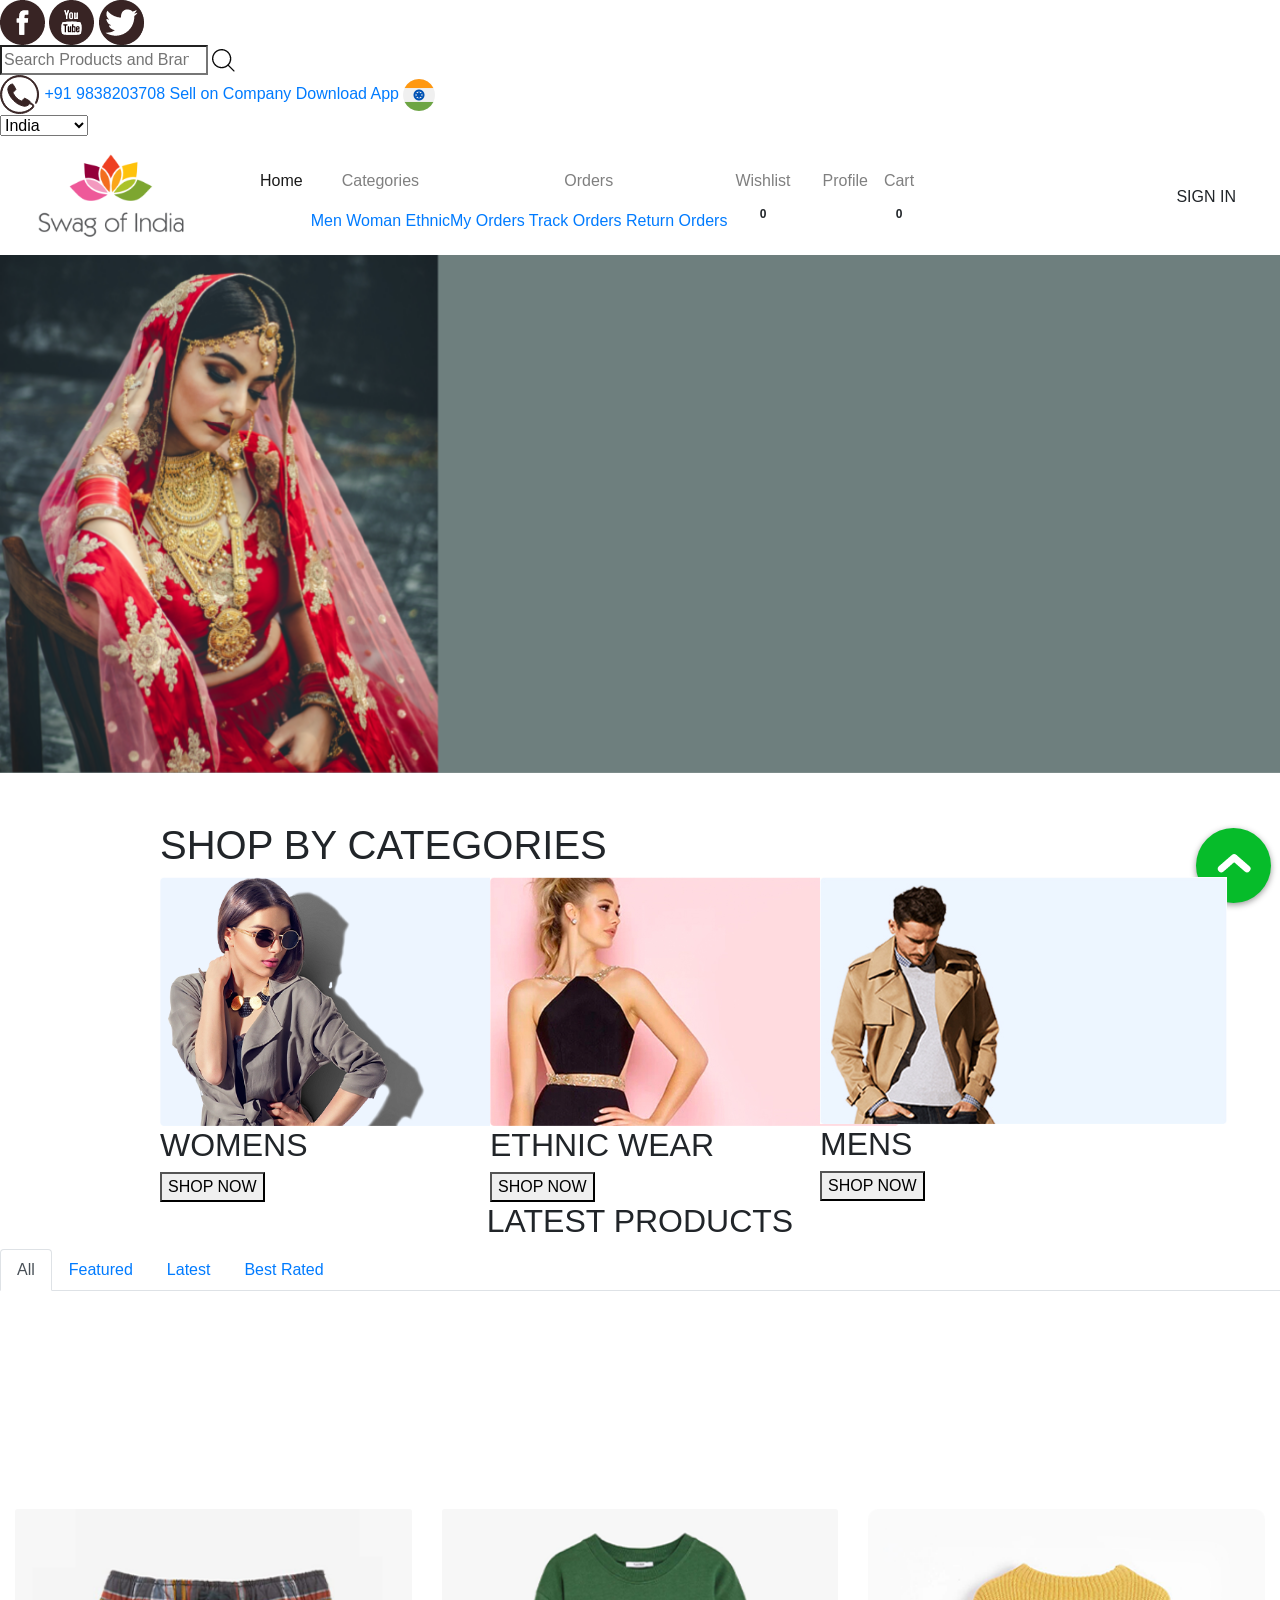
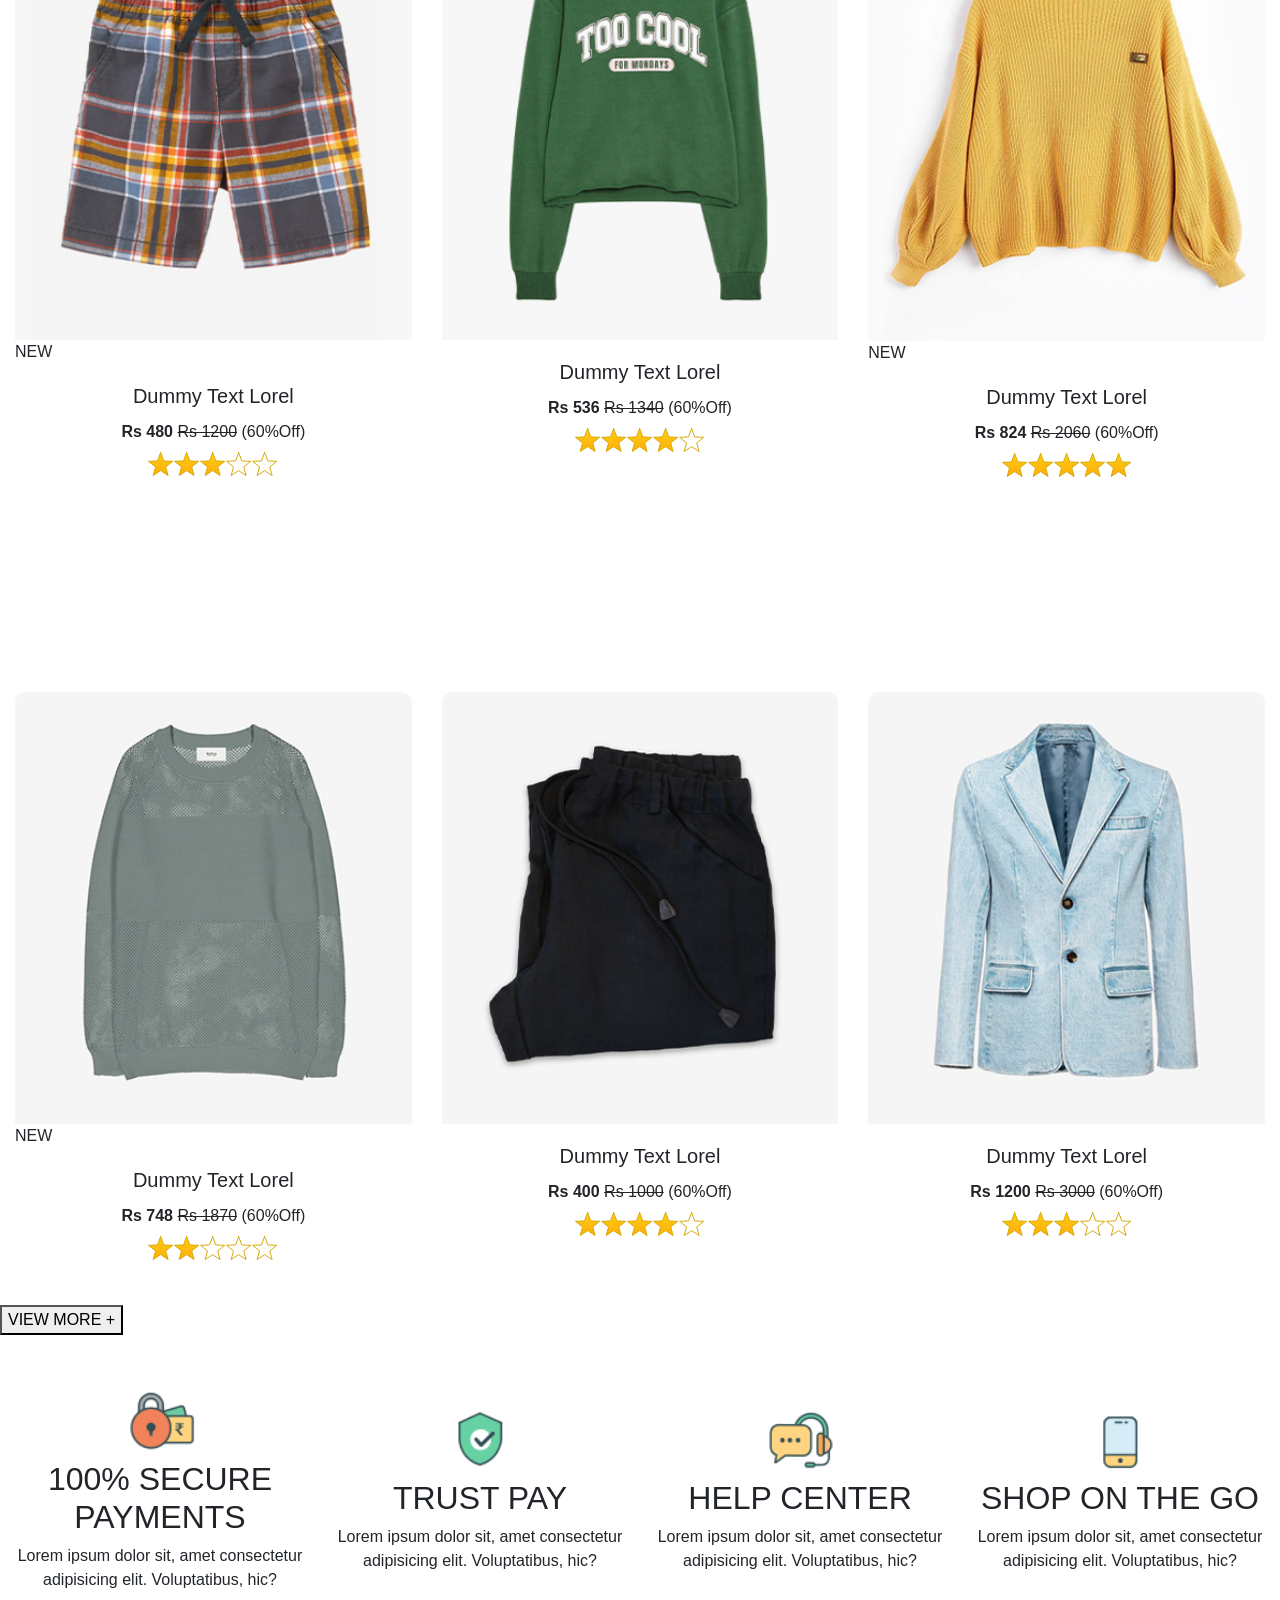
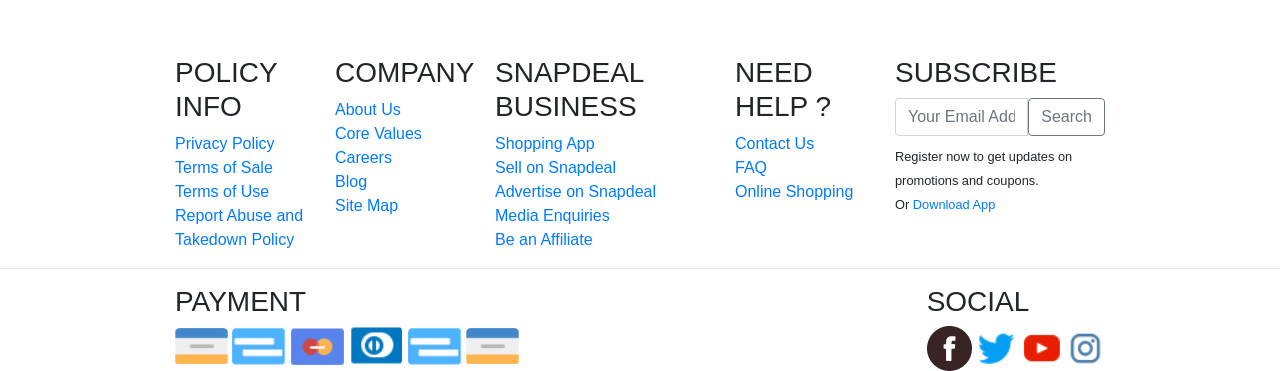
==== index.html @ 52f54788 "Add files via upload" ====
<!DOCTYPE html>
<html lang="en">

<head>
    <meta charset="UTF-8">
    <meta name="viewport" content="width=device-width, initial-scale=1.0">
    <title>Swag of India - Home</title>
    <link rel="icon" type="image/png" href="Images/carts.png">
    <link rel="stylesheet" href="css/style.css">
    <link rel="stylesheet" href="https://cdn.jsdelivr.net/npm/bootstrap@4.6.0/dist/css/bootstrap.min.css"
        integrity="sha384-B0vP5xmATw1+K9KRQjQERJvTumQW0nPEzvF6L/Z6nronJ3oUOFUFpCjEUQouq2+l" crossorigin="anonymous">
    <link rel="stylesheet" href="https://cdn.jsdelivr.net/npm/bootstrap-icons@1.3.0/font/bootstrap-icons.css">
</head>

<body>
    <header class='mb-5'>
        <!-- Start of Top Bar -->
        <div class="top-header" role='top header' id="back-to-top">
            <div class="social-img-holder" role='image holder'>
                <img src="Images/facebook.png" alt="facebook-icon" role='icon' aria-label='facebook icon'>
                <img src="Images/youtube.png" alt="youtube-icon" role='icon' aria-label='youtube icon'>
                <img src="Images/Twitter.png" alt="twitter-icon" role='icon' aria-label='twitter icon'>
            </div>
            <div class="search-box" role='search' id="search-box">
                <input type="search" name="searchbox" role="form" id="searchbox"
                    placeholder="Search Products and Brands" aria-labelledby="search-box">
                <img src="Images/magglass.png" alt="search-icon" role='icon' aria-label='magnifying glass icon'>
            </div>
            <div class="information-tab" role="info container">
                <img src="Images/call.png" id='call-icon' alt="call-icon" role='icon' aria-label='Phone icon'>
                <a id='ph-number' href="" role='link'>+91 9838203708</a>
                <a href="Seller-page.html" role='link'>Sell on Company</a>
                <a href="#" role='link'>Download App</a>
                <img src="Images/langicon.png" id="flag-icon" alt="lang-icon" role='icon' aria-label='language icon'>
                <form action="#" aria-label='form'>
                    <select name="lang-select" id="lang-select" aria-labelledby="select box">
                        <option value="India" role="option" aria-labelledby="Option1">India</option>
                        <option value="UK" role="option" aria-labelledby="Option1">UK</option>
                        <option value="Canada" role="option" aria-labelledby="Option2">Canada</option>
                        <option value="Germany" role="option" aria-labelledby="Option3">Germany</option>
                    </select>
                </form>
            </div>
        </div>
        <!-- End of Top Bar -->

        <!-- Start of Bottom Header -->
        <div class="bottom-header" id="bottom-head">
            <div class="sticky-bar-wrapper bg-white" id="sticky-section">
                <nav class="navbar navbar-expand-lg navbar-light bg-white" id="bottom-header-navbar">
                    <div class="container-fluid">
                        <a class="navbar-brand" href="index.html"><img id="logo_img" src="Images/logo.png" alt="logo" role="img"
                                aria-label=" website logo"></a>
                        <div class="input-group d-xl-none d-lg-none" id="search-box-container">
                            <input type="search" id="search-box-hidden" class="form-control"
                                placeholder="Search products and Brands" aria-label="search box"
                                aria-describedby="basic-addon1">
                            <span id="basic-addon1"><img src="Images/magglass.png" alt="search-icon" role="icon"
                                    aria-labelledby="magnifying glass icon"></span>
                        </div>
                        <button class="navbar-toggler" type="button" data-toggle="collapse"
                            data-target="#navbarTogglerDemo02" aria-controls="navbarTogglerDemo02" aria-expanded="false"
                            aria-label="Toggle navigation">
                            <span class="navbar-toggler-icon"></span>
                        </button>
                        <div class="collapse navbar-collapse" id="navbarTogglerDemo02">
                            <ul class="navbar-nav mr-auto mt-2 ml-xl-5 ml-lg-5 ml-md-0 mt-lg-0 text-center">
                                <li class="nav-item">
                                    <a class="nav-link active" href="index.html">Home</a>
                                </li>
                                <li class="nav-item dropdown">
                                    <a class="nav-link drop-btn" href="Product-list.html">Categories</a>
                                        <div class="dropdown-content mt-2">
                                            <a href="Product-list.html">Men</a>
                                            <a href="Product-list.html">Woman</a>
                                            <a href="Product-list.html">Ethnic</a>
                                        </div>
                                </li>
                                <li class="nav-item dropdown2">
                                    <a class="nav-link drop-btn2" href="my-order.html">Orders</a>
                                    <div class="dropdown-content2 mt-2">
                                        <a href="my-order.html">My Orders</a>
                                        <a href="Track-order.html">Track Orders</a>
                                        <a href="Return-order.html">Return Orders</a>
                                      </div>
                                </li>
                                <li class="nav-item wishlist">
                                    <a class="nav-link" href="Wishlist.html">Wishlist</a>
                                    <span class="badge" id="wishlist-badge">0</span>
                                </li>
                                <li class="nav-item">
                                    <a class="nav-link ml-xl-3 ml-md-0" href="My-profile.html">Profile</a>
                                </li>
                                <li class="nav-item notification">
                                    <a class="nav-link" href="Cart-page.html" id="cart-btn">Cart</a>
                                    <span class="badge" id="cart-badge">0</span>
                                </li>
                            </ul>
                            <form class="form-inline my-2 my-lg-0 d-flex flex-column align-items-stretch justify-content-start">
                                <button class="btn btn-orange my-2 my-sm-0" id="signin" type="button" data-toggle="modal"
                                data-target="#exampleModalCenter" aria-labelledby='sign-in-btn'>SIGN IN</button>
                            </form>
                        </div>
                    </div>
                </nav>
            </div>
            <!-- LOGIN MODAL -->
            <div class="modal fade" id="exampleModalCenter" tabindex="-1" role="dialog"
                aria-label="exampleModalCenterTitle" aria-hidden="true">
                <div class="modal-dialog modal-dialog-centered" role="document">
                    <div class="modal-content">
                        <div class="modal-header d-flex flex-column align-items-center">
                            <button type="button" class="close" data-dismiss="modal" aria-label="Close">
                                <span aria-hidden="true">&times;</span>
                            </button>
                            <img src="Images/logo.png" alt="modal logo">
                        </div>
                        <div class="modal-body">
                            <!-- Addition of Tabs -->
                            <ul class="nav nav-tabs nav-justified" id="myTab" role="tablist">
                                <li class="nav-item">
                                    <a href="#login" id="tab1" class='nav-link active' style="border-color: white;" aria-controls="login"
                                        aria-selected='true' role="tab" tabindex=1 data-toggle='tab'>LOGIN</a>
                                </li>
                                <li class="nav-item">
                                    <a href="#create-account" id="tab2" class='nav-link' style="border-color: white;" aria-controls="create-account"
                                        aria-selected='false' role="tab" tabindex=0 data-toggle='tab'>CREATE ACCOUNT</a>
                                </li>
                            </ul>
                            <div class="tab-content mt-3" id="myTabContent">
                                <div class="tab-pane active" id="login" role="tabpanel" aria-labelledby="tab1"
                                    aria-hidden='false'>
                                    <!-- Addition of Form 1 -->
                                    <form class="d-flex flex-column">
                                        <div class="form-group">
                                            <label for="exampleInputEmail1">Email address <span
                                                    class='required'>*</span></label>
                                            <input type="email" class="form-control" id="exampleInputEmail1"
                                                role="email" placeholder="Enter email">
                                        </div>
                                        <div class="form-group">
                                            <label for="exampleInputPassword1">Password <span
                                                    class='required'>*</span></label>
                                            <div class="input-group d-flex flex-row">
                                                <input type="password" class="form-control" id="exampleInputPassword1"
                                                    placeholder="Password">
                                                <div class="input-group-append">
                                                    <div class="input-group-text">
                                                        <i class='bi bi-eye-fill ml-2'></i>
                                                    </div>
                                                </div>
                                            </div>
                                        </div>
                                        <button type="submit" class="btn btn-orange rounded-0">SIGN
                                            IN</button><br>
                                        <button type="submit" class="btn btn-default2 rounded-0">FORGOT YOUR
                                            PASSWORD?</button>
                                    </form>
                                </div>
                                <div class="tab-pane" id="create-account" role="tabpanel" aria-labelledby="tab2"
                                    aria-hidden='true'>
                                    <!-- Addition of Form 2 -->
                                    <form class="d-flex flex-column">
                                        <div class="form-group">
                                            <label for="exampleInputUsername2">Username <span
                                                    class='required'>*</span></label>
                                            <input type="text" class="form-control" id="exampleInputUsername2"
                                                role="username" placeholder="Enter Username">
                                        </div>
                                        <div class="form-group">
                                            <label for="exampleInputEmail2">Email address <span
                                                    class='required'>*</span></label>
                                            <input type="email" class="form-control" id="exampleInputEmail2"
                                                role="email" placeholder="Enter email">
                                        </div>
                                        <div class="form-group">
                                            <label for="exampleInputPassword2">Password <span
                                                    class='required'>*</span></label>
                                            <div class="input-group d-flex flex-row">
                                                <input type="password" class="form-control" id="exampleInputPassword2"
                                                    placeholder="Password">
                                                <div class="input-group-append">
                                                    <div class="input-group-text">
                                                        <i class='bi bi-eye-fill ml-2'></i>
                                                    </div>
                                                </div>
                                            </div>
                                        </div>
                                        <button type="submit"
                                            class="btn btn-default btn-hover btn-orange rounded-0">CREATE
                                            ACCOUNT</button><br>
                                    </form>
                                </div>
                            </div>
                        </div>
                        <!-- End of Tabs -->
                        <!-- Start of Modal Footer -->
                        <div class="modal-footer d-flex flex-column justify-items-center">
                            <span>Or Login With</span>
                            <div class="modal-social-btn">
                                <a class="btn text-white" style="background-color: #3b5998" href="#!"
                                    role="button"><span class="bi bi-facebook">FACEBOOK</span></a>
                                <a class="btn text-white" style="background-color: #55acee" href="#!"
                                    role="button"><span class="bi bi-twitter">TWITTER</span></a>
                                <a class="btn text-white" style="background-color: #dd4b39" href="#!"
                                    role="button"><span class="bi bi-google">GOOGLE</span></a>
                            </div>
                        </div>
                        <!-- Start of Modal Footer -->
                    </div>
                </div>
            </div>
            <!-- LOGIN MODAL -->
            <!-- main banner photo carousel start -->
            <div id="carousel-slider" class="carousel slide" data-ride="carousel">
                <div class="carousel-inner">
                    <div class="carousel-item active">
                        <img class="d-block w-100" src="Images/banner-model.png" alt="First slide">
                    </div>
                    <div class="carousel-item">
                        <img class="d-block w-100" src="Images/banner-model.png" alt="Second slide">
                    </div>
                    <div class="carousel-item">
                        <img class="d-block w-100" src="Images/banner-model.png" alt="Third slide">
                    </div>
                    <div class="carousel-slider-text">
                        <p>60% Discount</p>
                        <h2>Ethnic<br>Collection</h2>
                        <p>Best Cloth Collection of 2020!</p>
                        <button onclick="location.href='product-list.html';">SHOP NOW</button>
                    </div>
                </div>
            </div>
            <!-- main banner photo carousel end -->
        </div>
    </header>
    <a class='back-to-top-btn float-right' id="scroll-btn" role='button' aria-label='back to top button'>
        <img src="Images/up-green.png" alt="goto top" role="icon" aria-label='back to top image'>
    </a>
    <!-- End of Bottom Header -->

    <section class="categories-section" aria-label='Categories section'>
        <div class="container-fluid w-75 p-0" id="categories">
            <h1>SHOP BY CATEGORIES</h1>
            <div class="row">
                <div class="col col-xl-4 col-lg-4 col-md-6 col-sm-6 col-xs-12">
                    <img src="Images/cat1.png" alt="womens wear" role="img" aria-label="categories image1">
                    <div class="text-box text-box1" role="textbox" aria-label='textbox3'>
                        <h2>WOMENS</h2>
                        <button onclick="location.href='product-list.html';">SHOP NOW</button>
                    </div>
                </div>
                <div class="col col-xl-4 col-lg-4 col-md-6 col-sm-6 col-xs-12">
                    <img src="Images/cat2.png" alt="ethnic wear" role="img" aria-label="categories image2">
                    <div class="text-box text-box2" role="textbox" aria-label='textbox2'>
                        <h2>ETHNIC WEAR</h2>
                        <button onclick="location.href='product-list.html';">SHOP NOW</button>
                    </div>
                </div>
                <div class="col col-xl-4 col-lg-4 col-md-6 col-sm-6 col-xs-12 mt-lg-0 mt-md-4 mt-sm-4 mt-xs-0">
                    <img src="Images/cat3.png" alt="mens" role="img" aria-label="categories image3">
                    <div class="text-box text-box3" role="textbox" aria-label='textbox3'>
                        <h2>MENS</h2>
                        <button onclick="location.href='product-list.html';">SHOP NOW</button>
                    </div>
                </div>
            </div>
        </div>
    </section>


    <!-- Start of Latest Products -->
    <section class='latest-prods' aria-label='latest products section'>
        <div class="latest-prod-title-bar" aria-label='latest products section title bar'>
            <h2 class="text-center">LATEST PRODUCTS</h2>
            <ul class="desc-tabs nav nav-tabs" id="myProductsTab" role="tablist">
                <li class="nav-item">
                    <a href="#pd-list-1" id="tab1" class='nav-link active' aria-controls="product list 1"
                        aria-selected='true' role="tab" tabindex=1 data-toggle='tab'>All</a>
                </li>
                <li class="nav-item">
                    <a href="#pd-list-2" id="tab2" class='nav-link' aria-controls="create-account" aria-selected='false'
                        role="tab" tabindex=0 data-toggle='tab'>Featured</a>
                </li>
                <li class="nav-item">
                    <a href="#pd-list-3" id="tab3" class='nav-link' aria-controls="create-account" aria-selected='false'
                        role="tab" tabindex=0 data-toggle='tab'>Latest</a>
                </li>
                <li class="nav-item">
                    <a href="#pd-list-4" id="tab4" class='nav-link' aria-controls="create-account" aria-selected='false'
                        role="tab" tabindex=0 data-toggle='tab'>Best Rated</a>
                </li>
            </ul>
        </div>
        <div class="desc-tabs-content tab-content" id="myProductsTabContent">
            <div class="tab-pane active" id="pd-list-1" role="tabpanel" aria-labelledby="tab1" aria-hidden='false'>
                <div class="container-fluid mt-5">
                    <div class="row">
                        <div class="p-col-1 col col-lg-4 col-md-6 col-sm-12">
                            <div class="prod-card mb-4" id="product1">
                                <div class="icons d-flex justify-content-center" id="card_icons">
                                    <a class="heart"><img class='img1' src="Images/heart-icon-trans.png"
                                            alt="inner heart icon"></a>
                                    <a href="Product-view.html"><img src="Images/eye-icon-trans.png" alt="inner eye icon"></a>
                                    <a class="shopping"><img src="Images/shopping-icon-trans.png" alt="inner shopping icon"></a>
                                </div>
                                <img class="card-img-top" src="Images/product1.png" alt="Card image cap">
                                <span class='new_tag'>NEW</span>
                                <div class="card-body d-flex flex-column align-items-center">
                                    <h5 class="card-title">Dummy Text Lorel</h5>
                                    <p class="card-text mb-0"><strong>Rs 480</strong> <del>Rs 1200</del> <span
                                            class="offer">(60%Off)</span></p>
                                    <div class="stars-group d-flex align-items-center mt-2" id="starsgroup">
                                        <img class="stars" src="Images/star.png" alt="star-rating" role="icon"
                                            aria-label='star rating'>
                                        <img class="stars" src="Images/star.png" alt="star-rating" role="icon"
                                            aria-label='star rating'>
                                        <img class="stars" src="Images/star.png" alt="star-rating" role="icon"
                                            aria-label='star rating'>
                                        <img class="stars" src="Images/star-empty.png" alt="star-rating" role="icon"
                                            aria-label='star rating'>
                                        <img class="stars" src="Images/star-empty.png" alt="star-rating" role="icon"
                                            aria-label='star rating'>
                                    </div>
                                </div>
                            </div>
                        </div>
                        <div class="p-col-1 col col-lg-4 col-md-6 col-sm-12">
                            <div class="prod-card mb-4" id="product2">
                                <div class="icons d-flex justify-content-center" id="card_icons">
                                    <a class="heart"><img class='img1' src="Images/heart-icon-trans.png"
                                            alt="inner heart icon"></a>
                                    <a href="Product-view.html"><img src="Images/eye-icon-trans.png" alt="inner eye icon"></a>
                                    <a class="shopping"><img src="Images/shopping-icon-trans.png" alt="inner shopping icon"></a>
                                </div>
                                <img class="card-img-top" src="Images/product2.png" alt="Card image cap">
                                <div class="card-body d-flex flex-column align-items-center">
                                    <h5 class="card-title">Dummy Text Lorel</h5>
                                    <p class="card-text mb-0"><strong>Rs 536</strong> <del>Rs 1340</del> <span
                                            class="offer">(60%Off)</span></p>
                                    <div class="stars-group d-flex align-items-center mt-2" id="starsgroup">
                                        <img class="stars" src="Images/star.png" alt="star-rating" role="icon"
                                            aria-label='star rating'>
                                        <img class="stars" src="Images/star.png" alt="star-rating" role="icon"
                                            aria-label='star rating'>
                                        <img class="stars" src="Images/star.png" alt="star-rating" role="icon"
                                            aria-label='star rating'>
                                        <img class="stars" src="Images/star.png" alt="star-rating" role="icon"
                                            aria-label='star rating'>
                                        <img class="stars" src="Images/star-empty.png" alt="star-rating" role="icon"
                                            aria-label='star rating'>
                                    </div>
                                </div>
                            </div>
                        </div>
                        <div class="p-col-2 col col-lg-4 col-md-6 col-sm-12">
                            <div class="prod-card mb-4" id="product3">
                                <div class="icons d-flex justify-content-center" id="card_icons">
                                    <a class="heart"><img class='img1' src="Images/heart-icon-trans.png"
                                            alt="inner heart icon"></a>
                                    <a href="Product-view.html"><img src="Images/eye-icon-trans.png" alt="inner eye icon"></a>
                                    <a class="shopping"><img src="Images/shopping-icon-trans.png" alt="inner shopping icon"></a>
                                </div>
                                <img class="card-img-top" src="Images/product3.png" alt="Card image cap">
                                <span class='new_tag'>NEW</span>
                                <div class="card-body d-flex flex-column align-items-center">
                                    <h5 class="card-title">Dummy Text Lorel</h5>
                                    <p class="card-text mb-0"><strong>Rs 824</strong> <del>Rs 2060</del> <span
                                            class="offer">(60%Off)</span></p>
                                    <div class="stars-group d-flex align-items-center mt-2" id="starsgroup">
                                        <img class="stars" src="Images/star.png" alt="star-rating" role="icon"
                                            aria-label='star rating'>
                                        <img class="stars" src="Images/star.png" alt="star-rating" role="icon"
                                            aria-label='star rating'>
                                        <img class="stars" src="Images/star.png" alt="star-rating" role="icon"
                                            aria-label='star rating'>
                                        <img class="stars" src="Images/star.png" alt="star-rating" role="icon"
                                            aria-label='star rating'>
                                        <img class="stars" src="Images/star.png" alt="star-rating" role="icon"
                                        aria-label='star rating'>
                                    </div>
                                </div>
                            </div>
                        </div>
                        <div class="p-col-2 col col-lg-4 col-md-6 col-sm-12">
                            <div class="prod-card mb-4" id="product4">
                                <div class="icons d-flex justify-content-center" id="card_icons">
                                    <a class="heart"><img class='img1' src="Images/heart-icon-trans.png"
                                            alt="inner heart icon"></a>
                                    <a href="Product-view.html"><img src="Images/eye-icon-trans.png" alt="inner eye icon"></a>
                                    <a class="shopping"><img src="Images/shopping-icon-trans.png" alt="inner shopping icon"></a>
                                </div>
                                <img class="card-img-top" src="Images/product4.png" alt="Card image cap">
                                <span class='new_tag'>NEW</span>
                                <div class="card-body d-flex flex-column align-items-center">
                                    <h5 class="card-title">Dummy Text Lorel</h5>
                                    <p class="card-text mb-0"><strong>Rs 748</strong> <del>Rs 1870</del> <span
                                            class="offer">(60%Off)</span></p>
                                    <div class="stars-group d-flex align-items-center mt-2" id="starsgroup">
                                        <img class="stars" src="Images/star.png" alt="star-rating" role="icon"
                                            aria-label='star rating'>
                                        <img class="stars" src="Images/star.png" alt="star-rating" role="icon"
                                            aria-label='star rating'>
                                        <img class="stars" src="Images/star-empty.png" alt="star-rating" role="icon"
                                        aria-label='star rating'>
                                        <img class="stars" src="Images/star-empty.png" alt="star-rating" role="icon"
                                        aria-label='star rating'>
                                        <img class="stars" src="Images/star-empty.png" alt="star-rating" role="icon"
                                            aria-label='star rating'>
                                    </div>
                                </div>
                            </div>
                        </div>
                        <div class="p-col-3 col col-lg-4 col-md-6 col-sm-12">
                            <div class="prod-card mb-4" id="product5">
                                <div class="icons d-flex justify-content-center" id="card_icons">
                                    <a class="heart"><img class='img1' src="Images/heart-icon-trans.png"
                                            alt="inner heart icon"></a>
                                    <a href="Product-view.html"><img src="Images/eye-icon-trans.png" alt="inner eye icon"></a>
                                    <a class="shopping"><img src="Images/shopping-icon-trans.png" alt="inner shopping icon"></a>
                                </div>
                                <img class="card-img-top" src="Images/product5.png" alt="Card image cap">
                                <div class="card-body d-flex flex-column align-items-center">
                                    <h5 class="card-title">Dummy Text Lorel</h5>
                                    <p class="card-text mb-0"><strong>Rs 400</strong> <del>Rs 1000</del> <span
                                            class="offer">(60%Off)</span></p>
                                    <div class="stars-group d-flex align-items-center mt-2" id="starsgroup">
                                        <img class="stars" src="Images/star.png" alt="star-rating" role="icon"
                                            aria-label='star rating'>
                                        <img class="stars" src="Images/star.png" alt="star-rating" role="icon"
                                            aria-label='star rating'>
                                        <img class="stars" src="Images/star.png" alt="star-rating" role="icon"
                                            aria-label='star rating'>
                                        <img class="stars" src="Images/star.png" alt="star-rating" role="icon"
                                            aria-label='star rating'>
                                        <img class="stars" src="Images/star-empty.png" alt="star-rating" role="icon"
                                            aria-label='star rating'>
                                    </div>
                                </div>
                            </div>
                        </div>
                        <div class="p-col-3 col col-lg-4 col-md-6 col-sm-12">
                            <div class="prod-card mb-4" id="product6">
                                <div class="icons d-flex justify-content-center" id="card_icons">
                                    <a class="heart"><img class='img1' src="Images/heart-icon-trans.png"
                                            alt="inner heart icon"></a>
                                    <a href="Product-view.html"><img src="Images/eye-icon-trans.png" alt="inner eye icon"></a>
                                    <a class="shopping"><img src="Images/shopping-icon-trans.png" alt="inner shopping icon"></a>
                                </div>
                                <img class="card-img-top" src="Images/product6.png" alt="Card image cap">
                                <div class="card-body d-flex flex-column align-items-center">
                                    <h5 class="card-title">Dummy Text Lorel</h5>
                                    <p class="card-text mb-0"><strong>Rs 1200</strong> <del>Rs 3000</del> <span
                                            class="offer">(60%Off)</span></p>
                                    <div class="stars-group d-flex align-items-center mt-2" id="starsgroup">
                                        <img class="stars" src="Images/star.png" alt="star-rating" role="icon"
                                            aria-label='star rating'>
                                        <img class="stars" src="Images/star.png" alt="star-rating" role="icon"
                                            aria-label='star rating'>
                                        <img class="stars" src="Images/star.png" alt="star-rating" role="icon"
                                            aria-label='star rating'>
                                        <img class="stars" src="Images/star-empty.png" alt="star-rating" role="icon"
                                        aria-label='star rating'>
                                        <img class="stars" src="Images/star-empty.png" alt="star-rating" role="icon"
                                            aria-label='star rating'>
                                    </div>
                                </div>
                            </div>
                        </div>
                    </div>
                </div>
            </div>
            <div class="tab-pane" id="pd-list-2" role="tabpanel" aria-labelledby="tab2" aria-hidden='false'>
                <div class="container-fluid mt-5">
                    <div class="row">
                        <div class="col col-lg-4 col-md-6 col-sm-12">
                            <div class="prod-card mb-4" id="product5">
                                <div class="icons d-flex justify-content-center" id="card_icons">
                                    <a class="heart"><img class='img1' src="Images/heart-icon-trans.png"
                                            alt="inner heart icon"></a>
                                    <a href="Product-view.html"><img src="Images/eye-icon-trans.png" alt="inner eye icon"></a>
                                    <a class="shopping"><img src="Images/shopping-icon-trans.png" alt="inner shopping icon"></a>
                                </div>
                                <img class="card-img-top" src="Images/product5.png" alt="Card image cap">
                                <div class="card-body d-flex flex-column align-items-center">
                                    <h5 class="card-title">Dummy Text Lorel</h5>
                                    <p class="card-text mb-0"><strong>Rs 400</strong> <del>Rs 1000</del> <span
                                            class="offer">(60%Off)</span></p>
                                    <div class="stars-group d-flex align-items-center mt-2" id="starsgroup">
                                        <img class="stars" src="Images/star.png" alt="star-rating" role="icon"
                                            aria-label='star rating'>
                                        <img class="stars" src="Images/star.png" alt="star-rating" role="icon"
                                            aria-label='star rating'>
                                        <img class="stars" src="Images/star.png" alt="star-rating" role="icon"
                                            aria-label='star rating'>
                                        <img class="stars" src="Images/star.png" alt="star-rating" role="icon"
                                            aria-label='star rating'>
                                        <img class="stars" src="Images/star-empty.png" alt="star-rating" role="icon"
                                            aria-label='star rating'>
                                    </div>
                                </div>
                            </div>
                        </div>
                        <div class="col col-lg-4 col-md-6 col-sm-12">
                            <div class="prod-card mb-4" id="product5">
                                <div class="icons d-flex justify-content-center" id="card_icons">
                                    <a class="heart"><img class='img1' src="Images/heart-icon-trans.png"
                                            alt="inner heart icon"></a>
                                    <a href="Product-view.html"><img src="Images/eye-icon-trans.png" alt="inner eye icon"></a>
                                    <a class="shopping"><img src="Images/shopping-icon-trans.png" alt="inner shopping icon"></a>
                                </div>
                                <img class="card-img-top" src="Images/product5.png" alt="Card image cap">
                                <span class='new_tag'>NEW</span>
                                <div class="card-body d-flex flex-column align-items-center">
                                    <h5 class="card-title">Dummy Text Lorel</h5>
                                    <p class="card-text mb-0"><strong>Rs 400</strong> <del>Rs 1000</del> <span
                                            class="offer">(60%Off)</span></p>
                                    <div class="stars-group d-flex align-items-center mt-2" id="starsgroup">
                                        <img class="stars" src="Images/star.png" alt="star-rating" role="icon"
                                            aria-label='star rating'>
                                        <img class="stars" src="Images/star.png" alt="star-rating" role="icon"
                                            aria-label='star rating'>
                                        <img class="stars" src="Images/star.png" alt="star-rating" role="icon"
                                            aria-label='star rating'>
                                        <img class="stars" src="Images/star.png" alt="star-rating" role="icon"
                                            aria-label='star rating'>
                                        <img class="stars" src="Images/star-empty.png" alt="star-rating" role="icon"
                                            aria-label='star rating'>
                                    </div>
                                </div>
                            </div>
                        </div>
                        <div class="col col-lg-4 col-md-6 col-sm-12">
                            <div class="prod-card mb-4" id="product5">
                                <div class="icons d-flex justify-content-center" id="card_icons">
                                    <a class="heart"><img class='img1' src="Images/heart-icon-trans.png"
                                            alt="inner heart icon"></a>
                                    <a href="Product-view.html"><img src="Images/eye-icon-trans.png" alt="inner eye icon"></a>
                                    <a class="shopping"><img src="Images/shopping-icon-trans.png" alt="inner shopping icon"></a>
                                </div>
                                <img class="card-img-top" src="Images/product5.png" alt="Card image cap">
                                <div class="card-body d-flex flex-column align-items-center">
                                    <h5 class="card-title">Dummy Text Lorel</h5>
                                    <p class="card-text mb-0"><strong>Rs 400</strong> <del>Rs 1000</del> <span
                                            class="offer">(60%Off)</span></p>
                                    <div class="stars-group d-flex align-items-center mt-2" id="starsgroup">
                                        <img class="stars" src="Images/star.png" alt="star-rating" role="icon"
                                            aria-label='star rating'>
                                        <img class="stars" src="Images/star.png" alt="star-rating" role="icon"
                                            aria-label='star rating'>
                                        <img class="stars" src="Images/star.png" alt="star-rating" role="icon"
                                            aria-label='star rating'>
                                        <img class="stars" src="Images/star.png" alt="star-rating" role="icon"
                                            aria-label='star rating'>
                                        <img class="stars" src="Images/star-empty.png" alt="star-rating" role="icon"
                                            aria-label='star rating'>
                                    </div>
                                </div>
                            </div>
                        </div>
                        <div class="col col-lg-4 col-md-6 col-sm-12">
                            <div class="prod-card mb-4" id="product5">
                                <div class="icons d-flex justify-content-center" id="card_icons">
                                    <a class="heart"><img class='img1' src="Images/heart-icon-trans.png"
                                            alt="inner heart icon"></a>
                                    <a href="Product-view.html"><img src="Images/eye-icon-trans.png" alt="inner eye icon"></a>
                                    <a class="shopping"><img src="Images/shopping-icon-trans.png" alt="inner shopping icon"></a>
                                </div>
                                <img class="card-img-top" src="Images/product5.png" alt="Card image cap">
                                <div class="card-body d-flex flex-column align-items-center">
                                    <h5 class="card-title">Dummy Text Lorel</h5>
                                    <p class="card-text mb-0"><strong>Rs 400</strong> <del>Rs 1000</del> <span
                                            class="offer">(60%Off)</span></p>
                                    <div class="stars-group d-flex align-items-center mt-2" id="starsgroup">
                                        <img class="stars" src="Images/star.png" alt="star-rating" role="icon"
                                            aria-label='star rating'>
                                        <img class="stars" src="Images/star.png" alt="star-rating" role="icon"
                                            aria-label='star rating'>
                                        <img class="stars" src="Images/star.png" alt="star-rating" role="icon"
                                            aria-label='star rating'>
                                        <img class="stars" src="Images/star.png" alt="star-rating" role="icon"
                                            aria-label='star rating'>
                                        <img class="stars" src="Images/star-empty.png" alt="star-rating" role="icon"
                                            aria-label='star rating'>
                                    </div>
                                </div>
                            </div>
                        </div>
                        <div class="col col-lg-4 col-md-6 col-sm-12">
                            <div class="prod-card mb-4" id="product5">
                                <div class="icons d-flex justify-content-center" id="card_icons">
                                    <a class="heart"><img class='img1' src="Images/heart-icon-trans.png"
                                            alt="inner heart icon"></a>
                                    <a href="Product-view.html"><img src="Images/eye-icon-trans.png" alt="inner eye icon"></a>
                                    <a class="shopping"><img src="Images/shopping-icon-trans.png" alt="inner shopping icon"></a>
                                </div>
                                <img class="card-img-top" src="Images/product5.png" alt="Card image cap">
                                <span class='new_tag'>NEW</span>
                                <div class="card-body d-flex flex-column align-items-center">
                                    <h5 class="card-title">Dummy Text Lorel</h5>
                                    <p class="card-text mb-0"><strong>Rs 400</strong> <del>Rs 1000</del> <span
                                            class="offer">(60%Off)</span></p>
                                    <div class="stars-group d-flex align-items-center mt-2" id="starsgroup">
                                        <img class="stars" src="Images/star.png" alt="star-rating" role="icon"
                                            aria-label='star rating'>
                                        <img class="stars" src="Images/star.png" alt="star-rating" role="icon"
                                            aria-label='star rating'>
                                        <img class="stars" src="Images/star.png" alt="star-rating" role="icon"
                                            aria-label='star rating'>
                                        <img class="stars" src="Images/star.png" alt="star-rating" role="icon"
                                            aria-label='star rating'>
                                        <img class="stars" src="Images/star-empty.png" alt="star-rating" role="icon"
                                            aria-label='star rating'>
                                    </div>
                                </div>
                            </div>
                        </div>
                        <div class="col col-lg-4 col-md-6 col-sm-12">
                            <div class="prod-card mb-4" id="product5">
                                <div class="icons d-flex justify-content-center" id="card_icons">
                                    <a class="heart"><img class='img1' src="Images/heart-icon-trans.png"
                                            alt="inner heart icon"></a>
                                    <a href="Product-view.html"><img src="Images/eye-icon-trans.png" alt="inner eye icon"></a>
                                    <a class="shopping"><img src="Images/shopping-icon-trans.png" alt="inner shopping icon"></a>
                                </div>
                                <img class="card-img-top" src="Images/product5.png" alt="Card image cap">
                                <span class='new_tag'>NEW</span>
                                <div class="card-body d-flex flex-column align-items-center">
                                    <h5 class="card-title">Dummy Text Lorel</h5>
                                    <p class="card-text mb-0"><strong>Rs 400</strong> <del>Rs 1000</del> <span
                                            class="offer">(60%Off)</span></p>
                                    <div class="stars-group d-flex align-items-center mt-2" id="starsgroup">
                                        <img class="stars" src="Images/star.png" alt="star-rating" role="icon"
                                            aria-label='star rating'>
                                        <img class="stars" src="Images/star.png" alt="star-rating" role="icon"
                                            aria-label='star rating'>
                                        <img class="stars" src="Images/star.png" alt="star-rating" role="icon"
                                            aria-label='star rating'>
                                        <img class="stars" src="Images/star.png" alt="star-rating" role="icon"
                                            aria-label='star rating'>
                                        <img class="stars" src="Images/star-empty.png" alt="star-rating" role="icon"
                                            aria-label='star rating'>
                                    </div>
                                </div>
                            </div>
                        </div>
                    </div>
                </div>
            </div>
            <div class="tab-pane" id="pd-list-3" role="tabpanel" aria-labelledby="tab3" aria-hidden='false'>
                <div class="container-fluid mt-5">
                    <div class="row">
                        <div class="col col-lg-4 col-md-6 col-sm-12">
                            <div class="prod-card mb-4" id="product4">
                                <div class="icons d-flex justify-content-center" id="card_icons">
                                    <a class="heart"><img class='img1' src="Images/heart-icon-trans.png"
                                            alt="inner heart icon"></a>
                                    <a href="Product-view.html"><img src="Images/eye-icon-trans.png" alt="inner eye icon"></a>
                                    <a class="shopping"><img src="Images/shopping-icon-trans.png" alt="inner shopping icon"></a>
                                </div>
                                <img class="card-img-top" src="Images/product4.png" alt="Card image cap">
                                <span class='new_tag'>NEW</span>
                                <div class="card-body d-flex flex-column align-items-center">
                                    <h5 class="card-title">Dummy Text Lorel</h5>
                                    <p class="card-text mb-0"><strong>Rs 748</strong> <del>Rs 1870</del> <span
                                        class="offer">(60%Off)</span></p>
                                    <div class="stars-group d-flex align-items-center mt-2" id="starsgroup">
                                        <img class="stars" src="Images/star.png" alt="star-rating" role="icon"
                                            aria-label='star rating'>
                                        <img class="stars" src="Images/star.png" alt="star-rating" role="icon"
                                            aria-label='star rating'>
                                        <img class="stars" src="Images/star-empty.png" alt="star-rating" role="icon"
                                            aria-label='star rating'>
                                        <img class="stars" src="Images/star-empty.png" alt="star-rating" role="icon"
                                            aria-label='star rating'>
                                        <img class="stars" src="Images/star-empty.png" alt="star-rating" role="icon"
                                            aria-label='star rating'>
                                    </div>
                                </div>
                            </div>
                        </div>
                        <div class="col col-lg-4 col-md-6 col-sm-12">
                            <div class="prod-card mb-4" id="product4">
                                <div class="icons d-flex justify-content-center" id="card_icons">
                                    <a class="heart"><img class='img1' src="Images/heart-icon-trans.png"
                                            alt="inner heart icon"></a>
                                    <a href="Product-view.html"><img src="Images/eye-icon-trans.png" alt="inner eye icon"></a>
                                    <a class="shopping"><img src="Images/shopping-icon-trans.png" alt="inner shopping icon"></a>
                                </div>
                                <img class="card-img-top" src="Images/product4.png" alt="Card image cap">
                                <div class="card-body d-flex flex-column align-items-center">
                                    <h5 class="card-title">Dummy Text Lorel</h5>
                                    <p class="card-text mb-0"><strong>Rs 748</strong> <del>Rs 1870</del> <span
                                        class="offer">(60%Off)</span></p>
                                    <div class="stars-group d-flex align-items-center mt-2" id="starsgroup">
                                        <img class="stars" src="Images/star.png" alt="star-rating" role="icon"
                                            aria-label='star rating'>
                                        <img class="stars" src="Images/star.png" alt="star-rating" role="icon"
                                            aria-label='star rating'>
                                        <img class="stars" src="Images/star-empty.png" alt="star-rating" role="icon"
                                            aria-label='star rating'>
                                        <img class="stars" src="Images/star-empty.png" alt="star-rating" role="icon"
                                            aria-label='star rating'>
                                        <img class="stars" src="Images/star-empty.png" alt="star-rating" role="icon"
                                            aria-label='star rating'>
                                    </div>
                                </div>
                            </div>
                        </div>
                        <div class="col col-lg-4 col-md-6 col-sm-12">
                            <div class="prod-card mb-4" id="product4">
                                <div class="icons d-flex justify-content-center" id="card_icons">
                                    <a class="heart"><img class='img1' src="Images/heart-icon-trans.png"
                                            alt="inner heart icon"></a>
                                    <a href="Product-view.html"><img src="Images/eye-icon-trans.png" alt="inner eye icon"></a>
                                    <a class="shopping"><img src="Images/shopping-icon-trans.png" alt="inner shopping icon"></a>
                                </div>
                                <img class="card-img-top" src="Images/product4.png" alt="Card image cap">
                                <div class="card-body d-flex flex-column align-items-center">
                                    <h5 class="card-title">Dummy Text Lorel</h5>
                                    <p class="card-text mb-0"><strong>Rs 748</strong> <del>Rs 1870</del> <span
                                        class="offer">(60%Off)</span></p>
                                    <div class="stars-group d-flex align-items-center mt-2" id="starsgroup">
                                        <img class="stars" src="Images/star.png" alt="star-rating" role="icon"
                                            aria-label='star rating'>
                                        <img class="stars" src="Images/star.png" alt="star-rating" role="icon"
                                            aria-label='star rating'>
                                        <img class="stars" src="Images/star-empty.png" alt="star-rating" role="icon"
                                            aria-label='star rating'>
                                        <img class="stars" src="Images/star-empty.png" alt="star-rating" role="icon"
                                            aria-label='star rating'>
                                        <img class="stars" src="Images/star-empty.png" alt="star-rating" role="icon"
                                            aria-label='star rating'>
                                    </div>
                                </div>
                            </div>
                        </div>
                        <div class="col col-lg-4 col-md-6 col-sm-12">
                            <div class="prod-card mb-4" id="product4">
                                <div class="icons d-flex justify-content-center" id="card_icons">
                                    <a class="heart"><img class='img1' src="Images/heart-icon-trans.png"
                                            alt="inner heart icon"></a>
                                    <a href="Product-view.html"><img src="Images/eye-icon-trans.png" alt="inner eye icon"></a>
                                    <a class="shopping"><img src="Images/shopping-icon-trans.png" alt="inner shopping icon"></a>
                                </div>
                                <img class="card-img-top" src="Images/product4.png" alt="Card image cap">
                                <div class="card-body d-flex flex-column align-items-center">
                                    <h5 class="card-title">Dummy Text Lorel</h5>
                                    <p class="card-text mb-0"><strong>Rs 748</strong> <del>Rs 1870</del> <span
                                        class="offer">(60%Off)</span></p>
                                    <div class="stars-group d-flex align-items-center mt-2" id="starsgroup">
                                        <img class="stars" src="Images/star.png" alt="star-rating" role="icon"
                                            aria-label='star rating'>
                                        <img class="stars" src="Images/star.png" alt="star-rating" role="icon"
                                            aria-label='star rating'>
                                        <img class="stars" src="Images/star-empty.png" alt="star-rating" role="icon"
                                            aria-label='star rating'>
                                        <img class="stars" src="Images/star-empty.png" alt="star-rating" role="icon"
                                            aria-label='star rating'>
                                        <img class="stars" src="Images/star-empty.png" alt="star-rating" role="icon"
                                            aria-label='star rating'>
                                    </div>
                                </div>
                            </div>
                        </div>
                        <div class="col col-lg-4 col-md-6 col-sm-12">
                            <div class="prod-card mb-4" id="product4">
                                <div class="icons d-flex justify-content-center" id="card_icons">
                                    <a class="heart"><img class='img1' src="Images/heart-icon-trans.png"
                                            alt="inner heart icon"></a>
                                    <a href="Product-view.html"><img src="Images/eye-icon-trans.png" alt="inner eye icon"></a>
                                    <a class="shopping"><img src="Images/shopping-icon-trans.png" alt="inner shopping icon"></a>
                                </div>
                                <img class="card-img-top" src="Images/product4.png" alt="Card image cap">
                                <span class='new_tag'>NEW</span>
                                <div class="card-body d-flex flex-column align-items-center">
                                    <h5 class="card-title">Dummy Text Lorel</h5>
                                    <p class="card-text mb-0"><strong>Rs 748</strong> <del>Rs 1870</del> <span
                                        class="offer">(60%Off)</span></p>
                                    <div class="stars-group d-flex align-items-center mt-2" id="starsgroup">
                                        <img class="stars" src="Images/star.png" alt="star-rating" role="icon"
                                            aria-label='star rating'>
                                        <img class="stars" src="Images/star.png" alt="star-rating" role="icon"
                                            aria-label='star rating'>
                                        <img class="stars" src="Images/star-empty.png" alt="star-rating" role="icon"
                                            aria-label='star rating'>
                                        <img class="stars" src="Images/star-empty.png" alt="star-rating" role="icon"
                                            aria-label='star rating'>
                                        <img class="stars" src="Images/star-empty.png" alt="star-rating" role="icon"
                                            aria-label='star rating'>
                                    </div>
                                </div>
                            </div>
                        </div>
                        <div class="col col-lg-4 col-md-6 col-sm-12">
                            <div class="prod-card mb-4" id="product4">
                                <div class="icons d-flex justify-content-center" id="card_icons">
                                    <a class="heart"><img class='img1' src="Images/heart-icon-trans.png"
                                            alt="inner heart icon"></a>
                                    <a href="Product-view.html"><img src="Images/eye-icon-trans.png" alt="inner eye icon"></a>
                                    <a class="shopping"><img src="Images/shopping-icon-trans.png" alt="inner shopping icon"></a>
                                </div>
                                <img class="card-img-top" src="Images/product4.png" alt="Card image cap">
                                <div class="card-body d-flex flex-column align-items-center">
                                    <h5 class="card-title">Dummy Text Lorel</h5>
                                    <p class="card-text mb-0"><strong>Rs 748</strong> <del>Rs 1870</del> <span
                                        class="offer">(60%Off)</span></p>
                                    <div class="stars-group d-flex align-items-center mt-2" id="starsgroup">
                                        <img class="stars" src="Images/star.png" alt="star-rating" role="icon"
                                            aria-label='star rating'>
                                        <img class="stars" src="Images/star.png" alt="star-rating" role="icon"
                                            aria-label='star rating'>
                                        <img class="stars" src="Images/star-empty.png" alt="star-rating" role="icon"
                                            aria-label='star rating'>
                                        <img class="stars" src="Images/star-empty.png" alt="star-rating" role="icon"
                                            aria-label='star rating'>
                                        <img class="stars" src="Images/star-empty.png" alt="star-rating" role="icon"
                                            aria-label='star rating'>
                                    </div>
                                </div>
                            </div>
                        </div>
                    </div>
                </div>
            </div>
            <div class="tab-pane" id="pd-list-4" role="tabpanel" aria-labelledby="tab4" aria-hidden='false'>
                <div class="container-fluid mt-5">
                    <div class="row">
                        <div class="col col-lg-4 col-md-6 col-sm-12">
                            <div class="prod-card mb-4" id="product6">
                                <div class="icons d-flex justify-content-center" id="card_icons">
                                    <a class="heart"><img class='img1' src="Images/heart-icon-trans.png"
                                            alt="inner heart icon"></a>
                                    <a href="Product-view.html"><img src="Images/eye-icon-trans.png" alt="inner eye icon"></a>
                                    <a class="shopping"><img src="Images/shopping-icon-trans.png" alt="inner shopping icon"></a>
                                </div>
                                <img class="card-img-top" src="Images/product6.png" alt="Card image cap">
                                <div class="card-body d-flex flex-column align-items-center">
                                    <h5 class="card-title">Dummy Text Lorel</h5>
                                    <p class="card-text mb-0"><strong>Rs 1200</strong> <del>Rs 3000</del> <span
                                        class="offer">(60%Off)</span></p>
                                    <div class="stars-group d-flex align-items-center mt-2" id="starsgroup">
                                        <img class="stars" src="Images/star.png" alt="star-rating" role="icon"
                                            aria-label='star rating'>
                                        <img class="stars" src="Images/star.png" alt="star-rating" role="icon"
                                            aria-label='star rating'>
                                        <img class="stars" src="Images/star.png" alt="star-rating" role="icon"
                                            aria-label='star rating'>
                                        <img class="stars" src="Images/star-empty.png" alt="star-rating" role="icon"
                                            aria-label='star rating'>
                                        <img class="stars" src="Images/star-empty.png" alt="star-rating" role="icon"
                                            aria-label='star rating'>
                                    </div>
                                </div>
                            </div>
                        </div>
                        <div class="col col-lg-4 col-md-6 col-sm-12">
                            <div class="prod-card mb-4" id="product6">
                                <div class="icons d-flex justify-content-center" id="card_icons">
                                    <a class="heart"><img class='img1' src="Images/heart-icon-trans.png"
                                            alt="inner heart icon"></a>
                                    <a href="Product-view.html"><img src="Images/eye-icon-trans.png" alt="inner eye icon"></a>
                                    <a class="shopping"><img src="Images/shopping-icon-trans.png" alt="inner shopping icon"></a>
                                </div>
                                <img class="card-img-top" src="Images/product6.png" alt="Card image cap">
                                <div class="card-body d-flex flex-column align-items-center">
                                    <h5 class="card-title">Dummy Text Lorel</h5>
                                    <p class="card-text mb-0"><strong>Rs 1200</strong> <del>Rs 3000</del> <span
                                        class="offer">(60%Off)</span></p>
                                    <div class="stars-group d-flex align-items-center mt-2" id="starsgroup">
                                        <img class="stars" src="Images/star.png" alt="star-rating" role="icon"
                                            aria-label='star rating'>
                                        <img class="stars" src="Images/star.png" alt="star-rating" role="icon"
                                            aria-label='star rating'>
                                        <img class="stars" src="Images/star.png" alt="star-rating" role="icon"
                                            aria-label='star rating'>
                                        <img class="stars" src="Images/star-empty.png" alt="star-rating" role="icon"
                                            aria-label='star rating'>
                                        <img class="stars" src="Images/star-empty.png" alt="star-rating" role="icon"
                                            aria-label='star rating'>
                                    </div>
                                </div>
                            </div>
                        </div>
                        <div class="col col-lg-4 col-md-6 col-sm-12">
                            <div class="prod-card mb-4" id="product6">
                                <div class="icons d-flex justify-content-center" id="card_icons">
                                    <a class="heart"><img class='img1' src="Images/heart-icon-trans.png"
                                            alt="inner heart icon"></a>
                                    <a href="Product-view.html"><img src="Images/eye-icon-trans.png" alt="inner eye icon"></a>
                                    <a class="shopping"><img src="Images/shopping-icon-trans.png" alt="inner shopping icon"></a>
                                </div>
                                <img class="card-img-top" src="Images/product6.png" alt="Card image cap">
                                <div class="card-body d-flex flex-column align-items-center">
                                    <h5 class="card-title">Dummy Text Lorel</h5>
                                    <p class="card-text mb-0"><strong>Rs 1200</strong> <del>Rs 3000</del> <span
                                        class="offer">(60%Off)</span></p>
                                    <div class="stars-group d-flex align-items-center mt-2" id="starsgroup">
                                        <img class="stars" src="Images/star.png" alt="star-rating" role="icon"
                                            aria-label='star rating'>
                                        <img class="stars" src="Images/star.png" alt="star-rating" role="icon"
                                            aria-label='star rating'>
                                        <img class="stars" src="Images/star.png" alt="star-rating" role="icon"
                                            aria-label='star rating'>
                                        <img class="stars" src="Images/star-empty.png" alt="star-rating" role="icon"
                                            aria-label='star rating'>
                                        <img class="stars" src="Images/star-empty.png" alt="star-rating" role="icon"
                                            aria-label='star rating'>
                                    </div>
                                </div>
                            </div>
                        </div>
                        <div class="col col-lg-4 col-md-6 col-sm-12">
                            <div class="prod-card mb-4" id="product6">
                                <div class="icons d-flex justify-content-center" id="card_icons">
                                    <a class="heart"><img class='img1' src="Images/heart-icon-trans.png"
                                            alt="inner heart icon"></a>
                                    <a href="Product-view.html"><img src="Images/eye-icon-trans.png" alt="inner eye icon"></a>
                                    <a class="shopping"><img src="Images/shopping-icon-trans.png" alt="inner shopping icon"></a>
                                </div>
                                <img class="card-img-top" src="Images/product6.png" alt="Card image cap">
                                <div class="card-body d-flex flex-column align-items-center">
                                    <h5 class="card-title">Dummy Text Lorel</h5>
                                    <p class="card-text mb-0"><strong>Rs 1200</strong> <del>Rs 3000</del> <span
                                        class="offer">(60%Off)</span></p>
                                    <div class="stars-group d-flex align-items-center mt-2" id="starsgroup">
                                        <img class="stars" src="Images/star.png" alt="star-rating" role="icon"
                                            aria-label='star rating'>
                                        <img class="stars" src="Images/star.png" alt="star-rating" role="icon"
                                            aria-label='star rating'>
                                        <img class="stars" src="Images/star.png" alt="star-rating" role="icon"
                                            aria-label='star rating'>
                                        <img class="stars" src="Images/star-empty.png" alt="star-rating" role="icon"
                                            aria-label='star rating'>
                                        <img class="stars" src="Images/star-empty.png" alt="star-rating" role="icon"
                                            aria-label='star rating'>
                                    </div>
                                </div>
                            </div>
                        </div>
                        <div class="col col-lg-4 col-md-6 col-sm-12">
                            <div class="prod-card mb-4" id="product6">
                                <div class="icons d-flex justify-content-center" id="card_icons">
                                    <a class="heart"><img class='img1' src="Images/heart-icon-trans.png"
                                            alt="inner heart icon"></a>
                                    <a href="Product-view.html"><img src="Images/eye-icon-trans.png" alt="inner eye icon"></a>
                                    <a class="shopping"><img src="Images/shopping-icon-trans.png" alt="inner shopping icon"></a>
                                </div>
                                <img class="card-img-top" src="Images/product6.png" alt="Card image cap">
                                <span class='new_tag'>NEW</span>
                                <div class="card-body d-flex flex-column align-items-center">
                                    <h5 class="card-title">Dummy Text Lorel</h5>
                                    <p class="card-text mb-0"><strong>Rs 1200</strong> <del>Rs 3000</del> <span
                                        class="offer">(60%Off)</span></p>
                                    <div class="stars-group d-flex align-items-center mt-2" id="starsgroup">
                                        <img class="stars" src="Images/star.png" alt="star-rating" role="icon"
                                            aria-label='star rating'>
                                        <img class="stars" src="Images/star.png" alt="star-rating" role="icon"
                                            aria-label='star rating'>
                                        <img class="stars" src="Images/star.png" alt="star-rating" role="icon"
                                            aria-label='star rating'>
                                        <img class="stars" src="Images/star-empty.png" alt="star-rating" role="icon"
                                            aria-label='star rating'>
                                        <img class="stars" src="Images/star-empty.png" alt="star-rating" role="icon"
                                            aria-label='star rating'>
                                    </div>
                                </div>
                            </div>
                        </div>
                        <div class="col col-lg-4 col-md-6 col-sm-12">
                            <div class="prod-card mb-4" id="product6">
                                <div class="icons d-flex justify-content-center" id="card_icons">
                                    <a class="heart"><img class='img1' src="Images/heart-icon-trans.png"
                                            alt="inner heart icon"></a>
                                    <a href="Product-view.html"><img src="Images/eye-icon-trans.png" alt="inner eye icon"></a>
                                    <a class="shopping"><img src="Images/shopping-icon-trans.png" alt="inner shopping icon"></a>
                                </div>
                                <img class="card-img-top" src="Images/product6.png" alt="Card image cap">
                                <span class='new_tag'>NEW</span>
                                <div class="card-body d-flex flex-column align-items-center">
                                    <h5 class="card-title">Dummy Text Lorel</h5>
                                    <p class="card-text mb-0"><strong>Rs 1200</strong> <del>Rs 3000</del> <span
                                        class="offer">(60%Off)</span></p>
                                    <div class="stars-group d-flex align-items-center mt-2" id="starsgroup">
                                        <img class="stars" src="Images/star.png" alt="star-rating" role="icon"
                                            aria-label='star rating'>
                                        <img class="stars" src="Images/star.png" alt="star-rating" role="icon"
                                            aria-label='star rating'>
                                        <img class="stars" src="Images/star.png" alt="star-rating" role="icon"
                                            aria-label='star rating'>
                                        <img class="stars" src="Images/star-empty.png" alt="star-rating" role="icon"
                                            aria-label='star rating'>
                                        <img class="stars" src="Images/star-empty.png" alt="star-rating" role="icon"
                                            aria-label='star rating'>
                                    </div>
                                </div>
                            </div>
                        </div>
                    </div>
                </div>
            </div>
        </div>
        <div class="view-more-btn" aria-label='view more button holder'>
            <a href="Product-list.html"><button aria-labelledby="view more">VIEW MORE +</button></a>
        </div>
    </section>

    <!-- End of Latest Products -->

    <!-- Start of Payment and Help -->
    <section class='payment-help mt-5' aria-label='payments and help section'>
        <div class="container-fluid">
            <div class="row">
                <div
                    class="col col-xl-3 col-lg-3 col-md-6 col-sm-12 d-flex flex-column align-items-center justify-content-center text-center">
                    <img src="Images/secure-pay.png" alt="securepay" role="img" aria-label='secure pay image'>
                    <h2>100% SECURE PAYMENTS</h2>
                    <p>Lorem ipsum dolor sit, amet consectetur adipisicing elit. Voluptatibus, hic?</p>
                </div>
                <div
                    class="col col-xl-3 col-lg-3 col-md-6 col-sm-12 d-flex flex-column align-items-center justify-content-center text-center">
                    <img src="Images/trust-pay.png" alt="trustpay" role="img" aria-label='trust pay image'>
                    <h2>TRUST PAY</h2>
                    <p>Lorem ipsum dolor sit, amet consectetur adipisicing elit. Voluptatibus, hic?</p>
                </div>
                <div
                    class="col col-xl-3 col-lg-3 col-md-6 col-sm-12 d-flex flex-column align-items-center justify-content-center text-center">
                    <img src="Images/help-center.png" alt="helpcenter" role="img" aria-label='help center image'>
                    <h2>HELP CENTER</h2>
                    <p>Lorem ipsum dolor sit, amet consectetur adipisicing elit. Voluptatibus, hic?</p>
                </div>
                <div
                    class="col col-xl-3 col-lg-3 col-md-6 col-sm-12 d-flex flex-column align-items-center justify-content-center text-center">
                    <img src="Images/shop-on-go.png" alt="shopongo" role="img" aria-label='shop on go image'>
                    <h2>SHOP ON THE GO</h2>
                    <p>Lorem ipsum dolor sit, amet consectetur adipisicing elit. Voluptatibus, hic?</p>
                </div>
            </div>
        </div>
    </section>

    <!-- End of Payments and Help -->

    <!-- Start of Footer -->
    <footer class="mt-5">
        <div class="container-fluid w-75">
            <div class="row">
                <div
                    class="col col-xl-2 col-lg-3 col-md-3 col-sm-4 d-flex flex-column align-items-start justify-content-start">
                    <h3>POLICY INFO</h3>
                    <a href="#" role='link'>Privacy Policy</a>
                    <a href="#" role='link'>Terms of Sale</a>
                    <a href="#" role='link'>Terms of Use</a>
                    <a href="#" role='link'>Report Abuse and Takedown Policy</a>
                </div>
                <div class="col col-xl-2 col-lg-3 col-md-2 col-sm-3 d-flex flex-column align-items-start">
                    <h3>COMPANY</h3>
                    <a href="#" role='link'>About Us</a>
                    <a href="#" role='link'>Core Values</a>
                    <a href="#" role='link'>Careers</a>
                    <a href="#" role='link'>Blog</a>
                    <a href="#" role='link'>Site Map</a>
                </div>
                <div class="col col-xl-3 col-lg-3 col-md-4 col-sm-5 d-flex flex-column align-items-start">
                    <h3>SNAPDEAL BUSINESS</h3>
                    <a href="#" role='link'>Shopping App</a>
                    <a href="#" role='link'>Sell on Snapdeal</a>
                    <a href="#" role='link'>Advertise on Snapdeal</a>
                    <a href="#" role='link'>Media Enquiries</a>
                    <a href="#" role='link'>Be an Affiliate</a>
                </div>
                <div
                    class="col col-xl-2 col-lg-3 col-md-3 col-sm-4 mt-md-0 mt-sm-5 d-flex flex-column align-items-start">
                    <h3>NEED HELP ?</h3>
                    <a href="#" role='link'>Contact Us</a>
                    <a href="FAQ.html" role='link'>FAQ</a>
                    <a href="#" role='link'>Online Shopping</a>
                </div>
                <div class="col col-xl-3 col-lg-5 col-md-6 col-sm-7 mt-xl-0 mt-lg-5 mt-md-5 mt-sm-5">
                    <h3>SUBSCRIBE</h3>
                    <div class="input-group mb-2 d-flex justify-content-center align-items-center">
                        <input type="text" class="form-control" placeholder="Your Email Address"
                            aria-label="Recipient's username" aria-describedby="button-addon2">
                        <button class="btn btn-outline-secondary d-flex align-items-center" type="button"
                            id="button-addon2">Search</button>
                    </div>
                    <small>Register now to get updates on promotions and coupons.<br> Or <a href="#">Download
                            App</a></small>
                </div>
            </div>
        </div>
        <hr>
        <div class="bottom-footer container-fluid w-75">
            <div class="row">
                <div class="col d-flex flex-row justify-content-between">
                    <div class="box-1">
                        <h3>PAYMENT</h3>
                        <div class="card-holder">
                            <img src="Images/card1.png" alt="card1" role="icon" aria-label='card image'>
                            <img src="Images/card2.png" alt="card2" role="icon" aria-label='card image'>
                            <img src="Images/card3.png" alt="card3" role="icon" aria-label='card image'>
                            <img src="Images/card4.png" alt="card4" role="icon" aria-label='card image'>
                            <img src="Images/card2.png" alt="cod" role="icon" aria-label='card image'>
                            <img src="Images/card1.png" alt="netbanking" role="icon" aria-label='card image'>
                        </div>
                    </div>
                    <div class="box-2">
                        <h3>SOCIAL</h3>
                        <div class="social-holder">
                            <img src="Images/facebook.png" alt="facebook" role="icon" aria-label='facebook icon'>
                            <img src="Images/tw-footer.png" alt="twitter" role="icon" aria-label='twitter icon'>
                            <img src="Images/yt-footer.png" alt="youtube" role="icon" aria-label='youtube icon'>
                            <img src="Images/ins-footer.png" alt="instagram" role="icon" aria-label='instagram icon'>
                        </div>
                    </div>
                </div>
            </div>
        </div>
    </footer>

    <script src="Javascript/index.js"></script>
    <script src="https://code.jquery.com/jquery-3.5.1.slim.min.js"
        integrity="sha384-DfXdz2htPH0lsSSs5nCTpuj/zy4C+OGpamoFVy38MVBnE+IbbVYUew+OrCXaRkfj" crossorigin="anonymous">
    </script>
    <script src="https://cdn.jsdelivr.net/npm/bootstrap@4.6.0/dist/js/bootstrap.bundle.min.js"
        integrity="sha384-Piv4xVNRyMGpqkS2by6br4gNJ7DXjqk09RmUpJ8jgGtD7zP9yug3goQfGII0yAns" crossorigin="anonymous">
    </script>
    <script>
        // cart page
        window.onload = function () {
            cart_num = JSON.parse(localStorage.getItem("Products_IDs")).length;
            document.querySelector('#cart-badge').innerHTML = cart_num;
            wishlist_num = JSON.parse(localStorage.getItem("Wishlist_IDs")).length;
            document.querySelector('#wishlist-badge').innerHTML = wishlist_num;
        }
    </script>
</body>
</html>
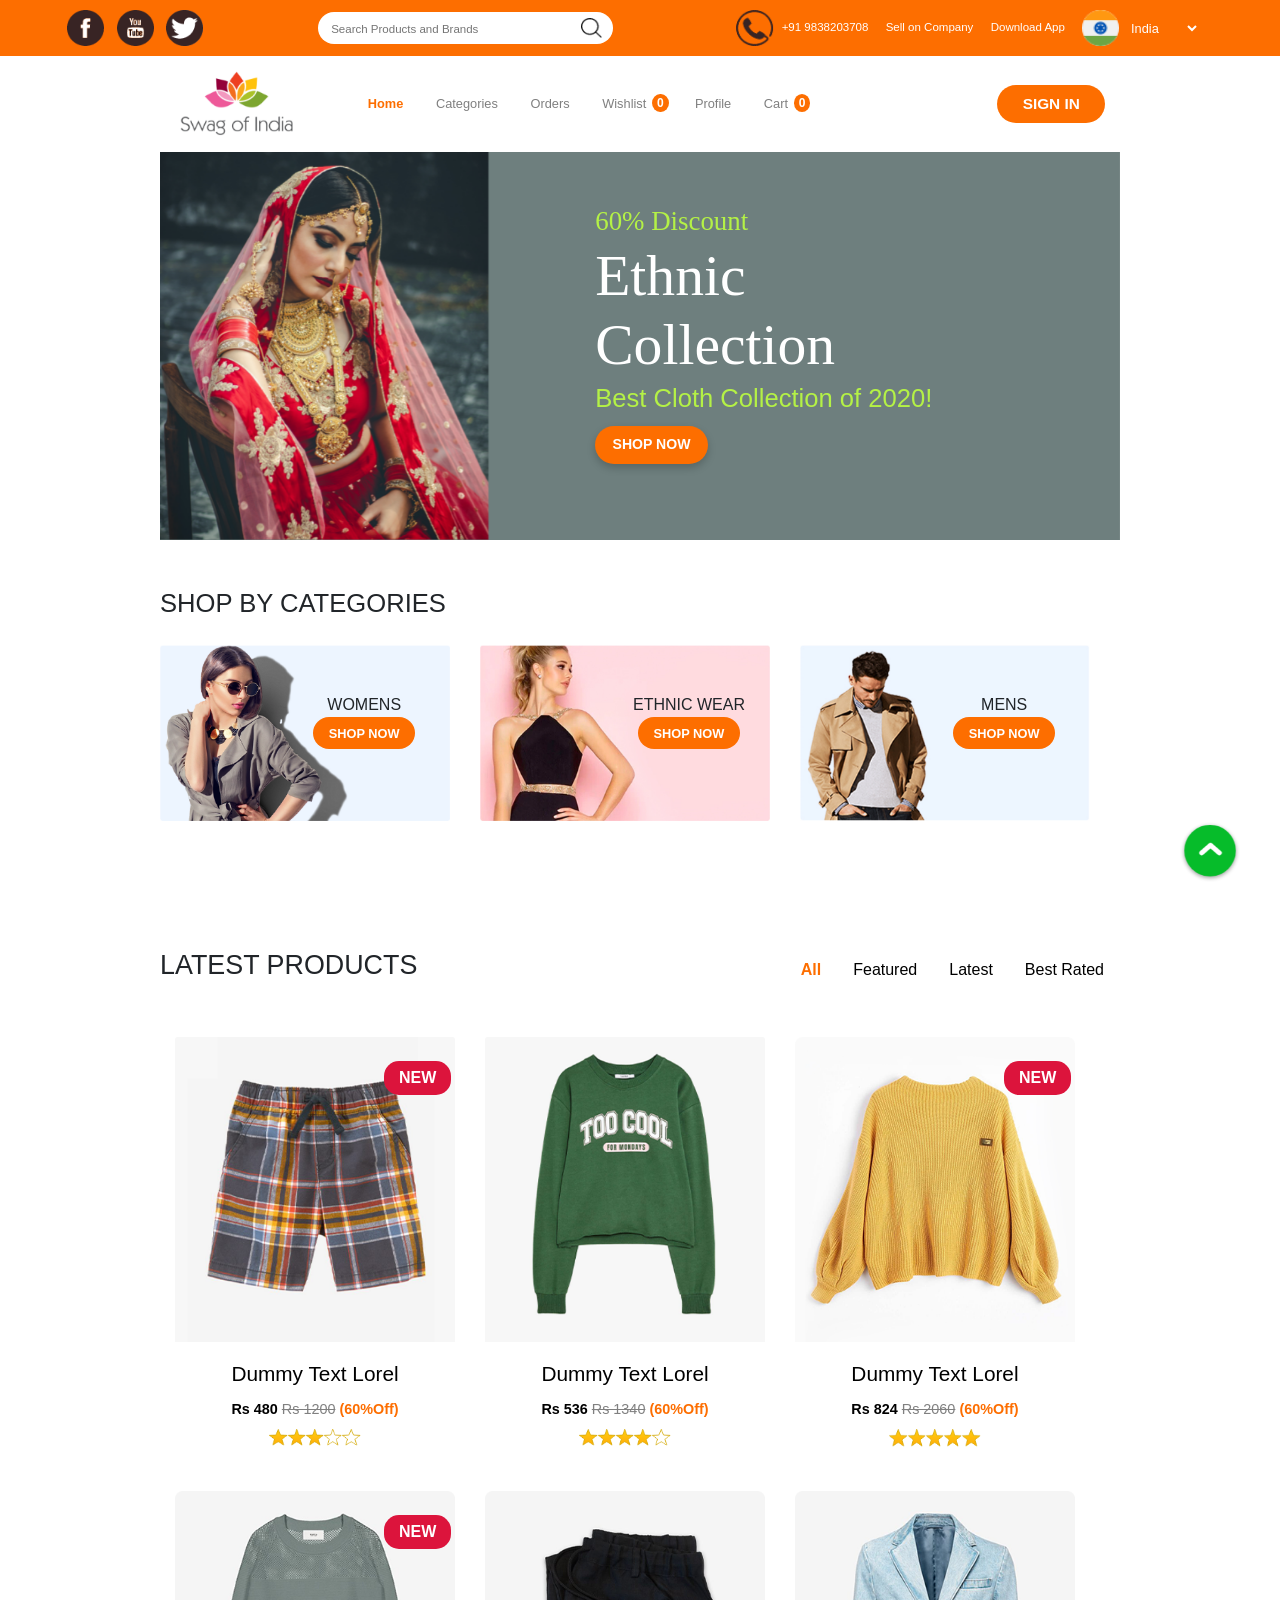
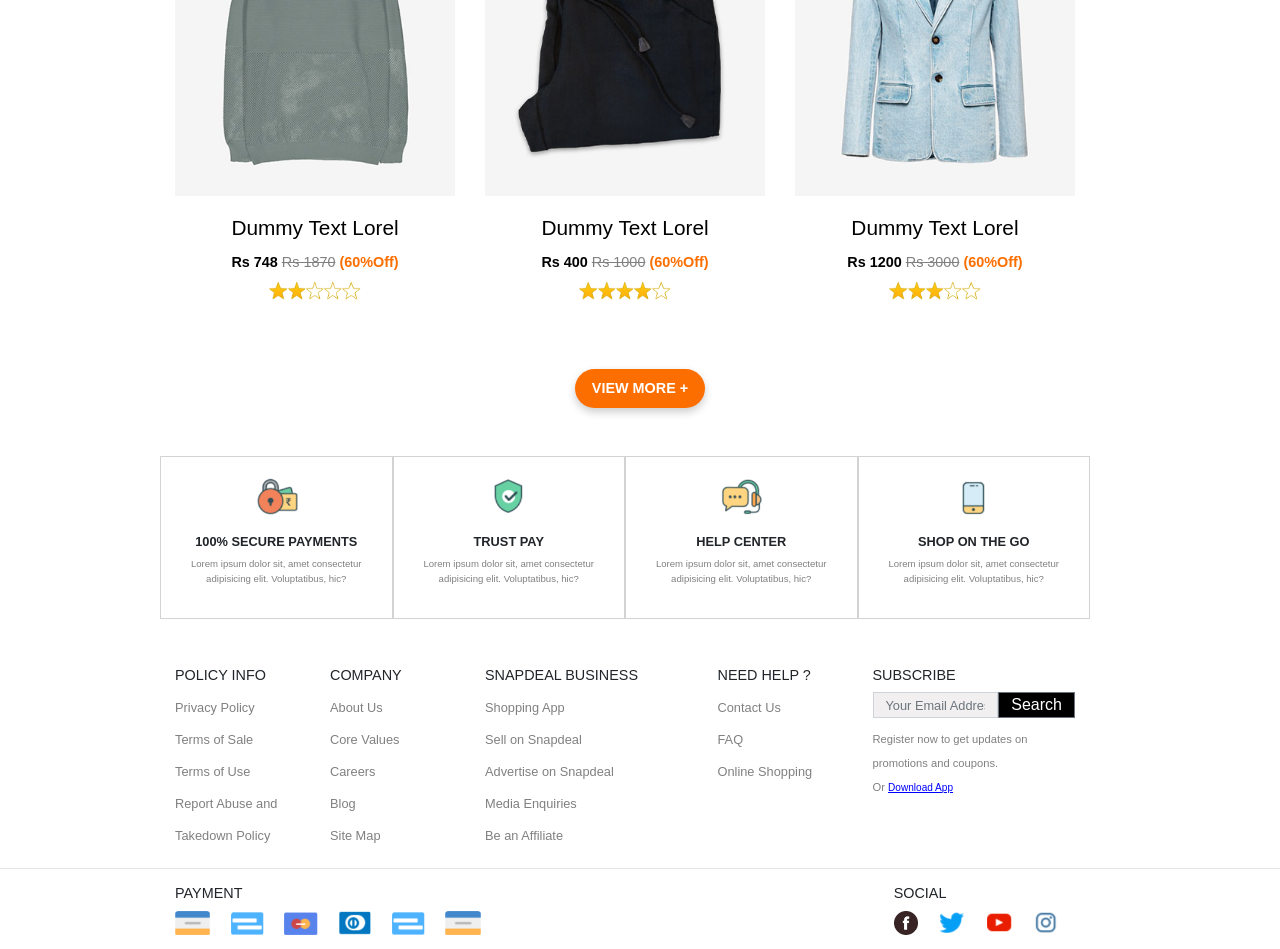
==== commit e94db97a: "Update index.html" ====
--- a/index.html
+++ b/index.html
@@ -6,7 +6,7 @@
     <meta name="viewport" content="width=device-width, initial-scale=1.0">
     <title>Swag of India - Home</title>
     <link rel="icon" type="image/png" href="Images/carts.png">
-    <link rel="stylesheet" href="css/style.css">
+    <link rel="stylesheet" href="CSS/style.css">
     <link rel="stylesheet" href="https://cdn.jsdelivr.net/npm/bootstrap@4.6.0/dist/css/bootstrap.min.css"
         integrity="sha384-B0vP5xmATw1+K9KRQjQERJvTumQW0nPEzvF6L/Z6nronJ3oUOFUFpCjEUQouq2+l" crossorigin="anonymous">
     <link rel="stylesheet" href="https://cdn.jsdelivr.net/npm/bootstrap-icons@1.3.0/font/bootstrap-icons.css">
@@ -1135,4 +1135,4 @@
         }
     </script>
 </body>
-</html>+</html>
--- a/CSS/style.css
+++ b/CSS/style.css
@@ -0,0 +1,7877 @@
+@import url('https://fonts.googleapis.com/css2?family=Montserrat:wght@100;400;600&display=swap');
+@import url('https://fonts.googleapis.com/css2?family=Marck+Script&display=swap');
+
+* {
+    margin: 0;
+    padding: 0;
+    box-sizing: border-box;
+    max-width: 100%;
+}
+
+/* START OF TOP HEADER DECOR */
+.top-header {
+    display: flex;
+    justify-content: space-around;
+    align-items: center;
+    max-width: 100vw;
+    height: 4em;
+    background-color: #FD6E00;
+    font-family: 'Montserrat', sans-serif;
+}
+
+.social-img-holder {
+    display: flex;
+    margin-left: 1em;
+}
+
+.social-img-holder img {
+    margin-right: 1vw;
+    width: auto;
+    height: 2.3em;
+}
+
+.search-box {
+    display: flex;
+    align-items: center;
+    justify-content: center;
+}
+
+.search-box input {
+    width: 25vw;
+    height: 3em;
+    border-radius: 2em;
+    border-style: none;
+    padding: 1em;
+    font-size: 0.8vw;
+}
+
+.search-box input::placeholder{
+    font-size: 0.9vw;
+}
+
+.search-box img {
+    position: relative;
+    left: -2.0em;
+    width: auto;
+    height: 1.3em;
+    cursor: pointer;
+}
+
+.information-tab {
+    display: flex;
+    justify-content: center;
+    align-items: center;
+}
+
+.information-tab #call-icon {
+    width: auto;
+    height: 2.3em;
+}
+
+.information-tab * {
+    margin-right: 1em;
+}
+
+.information-tab a {
+    text-decoration: none;
+    color: white;
+    margin-right: 1.5em;
+    font-size: 0.8vw;
+    cursor: pointer;
+}
+
+.information-tab select {
+    border-style: none;
+    background-color: #FD6E00;
+    color: white;
+    cursor: pointer;
+}
+
+.information-tab #flag-icon {
+    width: auto;
+    height: 2.3em;
+    margin-right: 0.5em;
+}
+
+.information-tab select {
+    font-size: 0.8em;
+}
+
+@media screen and (min-width:1200px) {
+    .top-header {
+        height: 3.5em;
+    }
+
+    .information-tab #call-icon {
+        width: auto;
+        height: 2.3em;
+        margin-right: 0.5em;
+    }
+
+    .information-tab #flag-icon {
+        width: auto;
+        height: 2.3em;
+    }
+
+    .information-tab a {
+        font-size: 0.9vw;
+    }
+
+    .information-tab select {
+        font-size: 0.8em;
+    }
+
+    .search-box input {
+        width: 23em;
+        height: 2.5em;
+    }
+
+    .search-box input {
+        font-size: 1vw;
+    }
+}
+
+@media screen and (min-width:992px) and (max-width:1199px) {
+    .search-box input {
+        height: 3em;
+        font-size: 1.1vw;
+    }
+
+    .information-tab a {
+        font-size: 1.1vw;
+    }
+
+    .information-tab select {
+        font-size: 0.8em;
+    }
+}
+
+@media screen and (min-width:768px) and (max-width:991px) {
+    .social-img-holder img {
+        margin-right: 1vw;
+        width: auto;
+        height: 1.8em;
+    }
+
+    .search-box {
+        display: none;
+    }
+
+    .top-header {
+        display: flex;
+        justify-content: space-around;
+        height: 3em;
+    }
+
+    .information-tab {
+        display: flex;
+        align-items: center;
+    }
+
+    .information-tab #call-icon {
+        width: auto;
+        height: 1.8em;
+        margin-right: 0.5em;
+    }
+
+    .information-tab #flag-icon {
+        width: auto;
+        height: 1.8em;
+    }
+
+    .information-tab a {
+        font-size: 1.3vw;
+    }
+
+    .information-tab select {
+        font-size: 0.8em;
+    }
+}
+
+@media screen and (min-width:576px) and (max-width:767px) {
+    .information-tab a {
+        font-size: 1.4vw;
+    }
+
+    .social-img-holder img {
+        margin-right: 1vw;
+        width: auto;
+        height: 1.6em;
+    }
+
+    .information-tab #call-icon {
+        width: auto;
+        height: 1.6em;
+        margin-right: 0.5em;
+    }
+
+    .information-tab #flag-icon {
+        width: auto;
+        height: 1.6em;
+    }
+
+    .search-box {
+        display: none;
+    }
+
+    .information-tab select {
+        font-size: 0.7em;
+    }
+
+    #navbarTogglerDemo02 ul li a {
+        font-size: 0.8em;
+    }
+
+    .top-header {
+        height: 3em;
+    }
+}
+
+@media screen and (min-width:460px) and (max-width:576px) {
+    .top-header {
+        height: 3em;
+    }
+
+    .social-img-holder {
+        display: none;
+    }
+
+    .search-box {
+        display: none;
+    }
+
+    .information-tab a {
+        font-size: 1.8vw;
+    }
+
+    .information-tab #call-icon {
+        width: auto;
+        height: 1.5em;
+        margin-right: 0.5em;
+    }
+
+    .information-tab #flag-icon {
+        width: auto;
+        height: 1.5em;
+    }
+
+    .information-tab select {
+        width: 5em;
+        font-size: 0.7em;
+    }
+}
+
+@media screen and (min-width:376px) and (max-width:459px) {
+    .information-tab a {
+        font-size: 2.2vw;
+    }
+
+    .social-img-holder {
+        display: none;
+    }
+
+    .search-box {
+        display: none;
+    }
+
+    .information-tab #call-icon {
+        width: auto;
+        height: 1.2em;
+        margin-right: 0.3em;
+    }
+
+    .information-tab #flag-icon {
+        width: auto;
+        height: 1.2em;
+    }
+
+    .information-tab select {
+        width: 5em;
+    }
+}
+
+@media screen and (max-width:375px) {
+    .information-tab a {
+        font-size: 2vw;
+    }
+
+    .social-img-holder {
+        display: none;
+    }
+
+    .search-box {
+        display: none;
+    }
+
+    .information-tab #call-icon {
+        width: auto;
+        height: 1em;
+        margin-right: 0.3em;
+    }
+
+    .information-tab #flag-icon {
+        width: auto;
+        height: 1em;
+    }
+
+    .information-tab select {
+        width: 5em;
+        font-size: 2.5vw;
+    }
+}
+
+/* END OF TOP HEADER DECOR */
+
+
+
+/* START OF BOTTOM HEADER DECOR */
+#bottom-header-navbar .container-fluid {
+    width: 75vw;
+}
+
+.dropbtn {
+    background-color: #4CAF50;
+    color: white;
+    padding: 16px;
+    font-size: 16px;
+    border: none;
+}
+
+.dropdown {
+    position: relative;
+    display: inline-block;
+}
+
+.dropdown-content {
+    display: none;
+    position: absolute;
+    background-color: #ffffff;
+    min-width: 90px;
+    box-shadow: 0px 8px 16px 0px rgba(0,0,0,0.2);
+    z-index: 1;
+    border-top: 2px solid #FD6E00;
+}
+
+.dropdown-content::before{
+    content: url("../Images/orange-arrow.png");
+    position: absolute;
+    bottom: 7.8em;
+    right: 2em;
+}
+
+.dropbtn2 {
+    background-color: #4CAF50;
+    color: white;
+    padding: 16px;
+    font-size: 16px;
+    border: none;
+}
+
+.dropdown2 {
+    position: relative;
+    display: inline-block;
+}
+
+.dropdown-content2 {
+    display: none;
+    position: absolute;
+    background-color: #ffffff;
+    min-width: 90px;
+    box-shadow: 0px 8px 16px 0px rgba(0,0,0,0.2);
+    z-index: 1;
+    border-top: 2px solid #FD6E00;
+    right: 0.1em;
+}
+
+.dropdown-content2::before{
+    content: url("../Images/orange-arrow.png");
+    position: absolute;
+    bottom: 11.3em;
+    right: 2em;
+}
+
+.dropdown-content a {
+    color: grey;
+    padding: 12px 16px;
+    text-decoration: none;
+    display: block;
+    font-size: 0.8em;
+}
+.dropdown-content2 a {
+    color: grey;
+    padding: 12px 16px;
+    text-decoration: none;
+    display: block;
+    font-size: 0.8em;
+}
+  
+  
+.dropdown-content a:hover {background-color: rgb(255, 255, 255); color: #FD6E00; text-decoration: none;}
+
+.dropdown:hover .dropdown-content {display: block;}
+
+.dropdown:hover .dropbtn {background-color: #3e8e41;}
+
+
+.dropdown-content2 a:hover {background-color: rgb(255, 255, 255); color: #FD6E00; text-decoration: none;}
+
+.dropdown2:hover .dropdown-content2 {display: block;}
+
+.dropdown2:hover .dropbtn2 {background-color: #3e8e41;}
+
+
+.navbar-brand #logo_img {
+    width: auto;
+    height: 3.5em;
+}
+
+#signin {
+    width: 7em;
+    height: 2.5em;
+    border-radius: 2em;
+    background-color: #FD6E00;
+    color: white;
+    font-weight: bold;
+    font-size: 1.2vw;
+    outline: none;
+}
+
+#signin:hover {
+    background-color: white;
+    border: 1px solid #FD6E00;
+    color: #FD6E00;
+}
+
+.navbar-nav .nav-link {
+    color: grey;
+    font-size: 1vw;
+    margin-right: 1.3em;
+}
+
+.navbar-nav .nav-link:hover {
+    color: #FD6E00 !important;
+}
+
+.notification {
+    position: relative;
+    display: inline-block;
+}
+
+.notification .badge {
+    position: absolute;
+    bottom: 0.8em;
+    right: 0.2em;
+    border-radius: 50%;
+    background: #FD6E00;
+    color: white;
+}
+
+.wishlist{
+    position: relative;
+    display: inline-block;
+}
+
+.wishlist .badge {
+    position: absolute;
+    bottom: 0.8em;
+    right: 0.2em;
+    border-radius: 50%;
+    background: #FD6E00;
+    color: white;
+}
+
+.active {
+    color: #FD6E00 !important;
+    font-weight: bold !important;
+}
+
+.sticky-bar-wrapper {
+    overflow:visible;
+    height: auto;
+}
+
+.sticky-shadow {
+    box-shadow: 0 10px 15px rgba(25, 25, 25, 0.1);
+}
+
+.sticky {
+    position: fixed;
+    top: 0;
+    width: 100vw;
+    z-index: 1000;
+}
+
+#carousel-slider {
+    width: 75vw;
+    margin: 0 auto;
+}
+
+.carousel-inner {
+    position: relative;
+}
+
+.carousel-item img {
+    width: 100%;
+    height: auto;
+}
+
+.carousel-slider-text {
+    position: absolute;
+    left: 34vw;
+    bottom: 6vw;
+}
+
+.carousel-slider-text p:first-child {
+    font-family: 'Marck Script', cursive;
+    font-size: 2.1vw;
+    margin-bottom: 0;
+}
+
+.carousel-slider-text h2 {
+    color: white;
+    font-size: 4.5vw;
+    font-family: 'Times New Roman', Times, serif;
+    margin-bottom: 0;
+}
+
+.carousel-slider-text p {
+    font-size: 2vw;
+    color: #B4F146;
+    font-family: 'Montserrat', sans-serif;
+    margin-bottom: 0.3em;
+}
+
+.carousel-slider-text button {
+    background-color: #FD6E00;
+    color: white;
+    border-radius: 1.4vw;
+    width: 8em;
+    height: 2.7em;
+    border-style: none;
+    border-radius: 2em;
+    font-size: 1.1vw;
+    margin-top: 0em;
+    cursor: pointer;
+    box-shadow: 0 4px 8px 0 rgba(1, 1, 1, 0.2);
+    font-weight: bolder;
+}
+
+.carousel-slider-text button:hover {
+    background-color: transparent;
+    border: 1px solid white;
+    color: white;
+}
+
+/* MODAL STYLING */
+
+.modal-header img{
+    width: auto;
+    height: 5em;
+}
+
+.required {
+    color: #FD6E00;
+}
+
+.btn-orange {
+    background-color: #FD6E00 !important;
+    color: white !important;
+    font-weight: bold !important;
+}
+
+.btn-orange:hover {
+    background-color: white !important;
+    color: #FD6E00 !important;
+    border: 1px solid #FD6E00 !important;
+}
+
+
+.tab-pane .btn-default2 {
+    background-color: white;
+    color: gray;
+    border: 1px solid #FD6E00;
+    font-weight: bold;
+    font-size: 0.8em;
+}
+
+.btn-default2:hover {
+    background-color: rgb(216, 214, 214);
+    color: white;
+    border: 1px solid white;
+}
+
+#myTabContent form label {
+    color: grey;
+    font-weight: normal;
+}
+
+.modal-footer a {
+    font-family: 'Trebuchet MS';
+    font-weight: bold;
+    border-radius: 0.5em;
+    width: 8em;
+}
+
+.bi::before {
+    margin-right: 0.5em;
+}
+
+.modal-footer span:first-child {
+    font-weight: bold;
+    font-size: 0.8em;
+    margin-bottom: 2em;
+
+}
+
+.modal-social-btn {
+    width: 100rem;
+    display: flex;
+    justify-content: space-evenly;
+}
+
+.modal-body .nav-link {
+    color: rgb(95, 94, 94);
+    font-weight: bold;
+    background-color: rgb(241, 238, 238);
+}
+
+@media screen and (min-width:992px) and (max-width:1200px) {
+    .navbar-nav .nav-link {
+        font-size: 1.2vw;
+        margin-right: 1.2em;
+    }
+}
+
+@media screen and (min-width:768px) and (max-width: 991px) {
+    .bottom-header .dropdown .dropdown-content, .bottom-header .dropdown2 .dropdown-content2 {
+        display: none;
+    }
+
+    #bottom-header-navbar .container-fluid {
+        width: 75vw;
+    }
+
+    .navbar-brand #logo_img {
+        width: auto;
+        height: 3.5em;
+    }
+
+    #search-box-hidden::placeholder {
+        font-size: 0.8em;
+    }
+
+    #search-box-container {
+        width: 19em;
+        height: auto;
+        border-radius: 1em;
+    }
+
+    #search-box-hidden {
+        border-radius: 1em;
+    }
+
+    #basic-addon1 {
+        position: relative;
+        right: 2em;
+        top: 0.3em;
+    }
+
+    #navbarTogglerDemo02 .nav-link {
+        font-size: 0.8em;
+    }
+
+    .navbar-nav .nav-link:hover {
+        color: #FD6E00 !important;
+        border: none !important;
+    }
+
+    #signin {
+        width: 100vw;
+        height: 3.5em;
+        font-size: 0.6em;
+        border-radius: 0;
+    }
+
+    .carousel-slider-text {
+        position: absolute;
+        left: 34vw;
+        bottom: 5vw;
+    }
+
+    .carousel-slider-text p:first-child {
+        font-family: 'Marck Script', cursive;
+        font-size: 2.3vw;
+        margin-bottom: 0;
+    }
+
+    .carousel-slider-text p {
+        font-size: 2.5vw;
+        color: #B4F146;
+        font-family: 'Montserrat', sans-serif;
+    }
+
+    .carousel-slider-text h2 {
+        color: white;
+        font-size: 5vw;
+        font-family: 'Times New Roman', Times, serif;
+        margin-bottom: 0;
+    }
+}
+
+@media screen and (min-width:576px) and (max-width: 767px) {
+    .bottom-header .dropdown .dropdown-content, .bottom-header .dropdown2 .dropdown-content2 {
+        display: none;
+    }
+    
+    .navbar-brand #logo_img {
+        width: auto;
+        height: 2.7em;
+    }
+
+    #basic-addon1 {
+        position: relative;
+        right: 2em;
+        top: 0.2em;
+    }
+
+    #basic-addon1 {
+        position: relative;
+        right: 2em;
+        top: 0.2em;
+    }
+
+    #basic-addon1 img {
+        width: auto;
+        height: 1.1em;
+    }
+
+    #search-box-hidden::placeholder {
+        font-size: 0.8em;
+    }
+
+    #search-box-hidden {
+        height: 2em;
+        border-radius: 1em;
+    }
+
+    #signin {
+        width: 100vw;
+        height: 3.5em;
+        font-size: 0.6em;
+        border-radius: 0;
+    }
+
+    #search-box-container {
+        width: 15em;
+        height: auto;
+        border-radius: 1em;
+    }
+
+    .navbar-toggler {
+        transform: scale(0.9, 0.9);
+    }
+
+    .carousel-slider-text {
+        position: absolute;
+        left: 34vw;
+        bottom: 3vw;
+    }
+
+    .carousel-slider-text p:first-child {
+        font-family: 'Marck Script', cursive;
+        font-size: 2vw;
+        margin-bottom: 0;
+    }
+
+    .carousel-slider-text p {
+        font-size: 2.3vw;
+        color: #B4F146;
+        font-family: 'Montserrat', sans-serif;
+        margin-bottom: 0;
+    }
+
+    .carousel-slider-text h2 {
+        color: white;
+        font-size: 5vw;
+        font-family: 'Times New Roman', Times, serif;
+        margin-bottom: 0;
+    }
+}
+
+@media screen and (min-width:461px) and (max-width:575px) {
+    .bottom-header .dropdown .dropdown-content, .bottom-header .dropdown2 .dropdown-content2 {
+        display: none;
+    }
+    
+    #bottom-header-navbar .container-fluid {
+        width: 100vw;
+    }
+
+    .navbar-brand #logo_img {
+        width: auto;
+        height: 2.6em;
+    }
+
+    #basic-addon1 {
+        position: relative;
+        right: 1.5em;
+        top: 0.1em;
+    }
+
+    #basic-addon1 img {
+        width: auto;
+        height: 1em;
+    }
+
+    #search-box-hidden::placeholder {
+        font-size: 0.7em;
+    }
+
+    #search-box-hidden {
+        height: 1.9em;
+        border-radius: 1em;
+    }
+
+    #search-box-container {
+        width: 16em;
+        height: auto;
+        border-radius: 1em;
+    }
+
+    #signin {
+        width: 100vw;
+        height: 3.5em;
+        font-size: 0.7em;
+        border-radius: 0;
+    }
+
+    .navbar-toggler {
+        transform: scale(0.8, 0.8);
+    }
+
+    #navbarTogglerDemo02 .nav-link {
+        font-size: 0.7em;
+    }
+
+    .toggle {
+        float: right;
+    }
+
+    #carousel-slider {
+        width: 90vw;
+        margin: 0 auto;
+    }
+
+    .carousel-slider-text {
+        position: absolute;
+        left: 34vw;
+        bottom: 6vw;
+    }
+
+    .carousel-slider-text p:first-child {
+        font-size: 2.7vw;
+    }
+
+    .carousel-slider-text h2 {
+        font-size: 6vw;
+    }
+
+    .carousel-slider-text p {
+        font-size: 2.5vw;
+    }
+
+    .carousel-slider-text button {
+        width: 8em;
+        height: 2.7em;
+        font-size: 1.8vw;
+    }
+}
+
+@media screen and (min-width:376px) and (max-width:460px) {
+    .bottom-header .dropdown .dropdown-content, .bottom-header .dropdown2 .dropdown-content2 {
+        display: none;
+    }
+
+    #bottom-header-navbar .container-fluid {
+        width: 100vw;
+    }
+
+    .navbar-brand #logo_img {
+        width: auto;
+        height: 2.3em;
+    }
+
+    #basic-addon1 {
+        position: relative;
+        right: 1.5em;
+        top: 0.05em;
+    }
+
+    #basic-addon1 img {
+        width: auto;
+        height: 1em;
+    }
+
+    #search-box-hidden::placeholder {
+        font-size: 0.75em;
+    }
+
+    #search-box-hidden {
+        height: 1.8em;
+        border-radius: 1em;
+    }
+
+    #signin {
+        width: 100vw;
+        height: 3.5em;
+        font-size: 0.6em;
+        border-radius: 0;
+    }
+
+    #search-box-container {
+        width: 14em;
+        height: auto;
+        border-radius: 1em;
+    }
+
+    .navbar-toggler {
+        transform: scale(0.7, 0.7);
+    }
+
+    #navbarTogglerDemo02 .nav-link {
+        font-size: 0.7em;
+    }
+
+    .toggle {
+        float: right;
+    }
+
+    #carousel-slider {
+        width: 90vw;
+        margin: 0 auto;
+    }
+
+    .carousel-slider-text {
+        position: absolute;
+        left: 34vw;
+        bottom: 6vw;
+    }
+
+    .carousel-slider-text p:first-child {
+        font-size: 2.7vw;
+    }
+
+    .carousel-slider-text h2 {
+        font-size: 6vw;
+    }
+
+    .carousel-slider-text p {
+        font-size: 2.5vw;
+    }
+
+    .carousel-slider-text button {
+        width: 8em;
+        height: 2.7em;
+        font-size: 1.8vw;
+    }
+}
+
+@media screen and (max-width:375px) {
+    #bottom-header-navbar .container-fluid {
+        width: 100vw;
+    }
+
+    .navbar-brand #logo_img {
+        width: auto;
+        height: 2.3em;
+    }
+
+    #basic-addon1 {
+        position: relative;
+        right: 1.5em;
+        top: 0.05em;
+    }
+
+    #basic-addon1 img {
+        width: auto;
+        height: 0.8em;
+    }
+
+    #search-box-hidden::placeholder {
+        font-size: 0.55em;
+    }
+
+    #search-box-hidden {
+        height: 1.8em;
+        border-radius: 1em;
+    }
+
+    #signin {
+        width: 100vw;
+        height: 3.5em;
+        font-size: 0.6em;
+        border-radius: 0;
+    }
+
+    #search-box-container {
+        width: 11em;
+        height: auto;
+        border-radius: 1em;
+    }
+
+    .navbar-toggler {
+        transform: scale(0.7, 0.7);
+    }
+
+    #navbarTogglerDemo02 .nav-link {
+        font-size: 0.7em;
+    }
+
+    .toggle {
+        float: right;
+    }
+
+    #toggle-btn {
+        transform: scale(0.4, 0.4);
+    }
+    #carousel-slider {
+        width: 90vw;
+        margin: 0 auto;
+    }
+
+    .carousel-slider-text {
+        position: absolute;
+        left: 34vw;
+        bottom: 6vw;
+    }
+
+    .carousel-slider-text p:first-child {
+        font-size: 2.7vw;
+    }
+
+    .carousel-slider-text h2 {
+        font-size: 6vw;
+    }
+
+    .carousel-slider-text p {
+        font-size: 2.5vw;
+    }
+
+    .carousel-slider-text button {
+        width: 8em;
+        height: 2.7em;
+        font-size: 1.8vw;
+    }
+}
+
+/* END OF BOTTOM HEADER DECOR */
+
+
+
+/* BACK TO TOP BUTTON DECOR */
+.back-to-top-btn {
+    float: right;
+    position: fixed;
+    right: 3vw;
+    bottom: 1em;
+    height: auto;
+    visibility: hidden;
+    z-index: 1000;
+}
+
+.back-to-top-btn img {
+    width: 5vw;
+}
+
+@media screen and (max-width:768px) {
+    .back-to-top-btn img {
+        width: 8vw;
+    }
+}
+
+@media screen and (max-width:576px) {
+    .back-to-top-btn img {
+        width: 9vw;
+    }
+}
+
+@media screen and (max-width:460px) {
+    .back-to-top-btn img {
+        width: 10vw;
+    }
+}
+
+
+
+
+/* START OF CATEGORIES DECOR */
+#categories h1 {
+    font-size: 2vw;
+    font-weight: 100;
+    margin-bottom: 2vw;
+}
+
+.text-box {
+    position: absolute;
+    left: 11.5em;
+    bottom: 4.5em;
+    text-align: center;
+}
+
+.text-box h2 {
+    font-size: 1.1em;
+    margin-bottom: 0.2em;
+}
+
+.text-box button {
+    width: 8em;
+    height: 2.5em;
+    border-radius: 2em;
+    background-color: #FD6E00;
+    color: white;
+    font-weight: bold;
+    font-size: 1vw;
+    border: none;
+}
+
+.text-box button:hover {
+    background-color: white;
+    border: 1px solid #FD6E00;
+    color: #FD6E00;
+}
+
+@media screen and (min-width:1200px) and (max-width:1400px) {
+    .text-box {
+        position: absolute;
+        left: 10.5em;
+        bottom: 4.5em;
+        text-align: center;
+    }
+
+    .text-box h2 {
+        font-size: 1em;
+        margin-bottom: 0.2em;
+    }
+}
+
+@media screen and (min-width:992px) and (max-width:1199px) {
+    .text-box {
+        position: absolute;
+        left: 7.5em;
+        bottom: 3.5em;
+        text-align: center;
+    }
+
+    .text-box h2 {
+        font-size: 1em;
+        margin-bottom: 0.2em;
+    }
+}
+
+@media screen and (min-width:834px) and (max-width:991px) {
+    .text-box {
+        position: absolute;
+        left: 11em;
+        bottom: 5em;
+        text-align: center;
+    }
+
+    .text-box h2 {
+        font-size: 2vw;
+        margin-bottom: 0.2em;
+    }
+}
+
+@media screen and (min-width:768px) and (max-width:833px) {
+    .text-box {
+        position: absolute;
+        left: 9em;
+        bottom: 4em;
+        text-align: center;
+    }
+
+    .text-box h2 {
+        font-size: 2vw;
+        margin-bottom: 0.2em;
+    }
+}
+
+@media screen and (min-width:621px) and (max-width:767px) {
+    #categories h1 {
+        font-size: 3vw;
+        font-weight: 100;
+        margin-bottom: 2vw;
+        text-align: center;
+    }
+
+    .text-box {
+        position: absolute;
+        left: 8.5em;
+        bottom: 4em;
+        text-align: center;
+    }
+
+    .text-box h2 {
+        font-size: 2vw;
+        margin-bottom: 0.2em
+    }
+
+    .text-box button {
+        width: 8em;
+        height: 2.6em;
+        font-size: 1.2vw;
+    }
+}
+
+@media screen and (min-width:576px) and (max-width:620px) {
+    #categories h1 {
+        font-size: 3vw;
+        font-weight: 100;
+        margin-bottom: 2vw;
+        text-align: center;
+    }
+
+    .text-box {
+        position: absolute;
+        left: 6.5em;
+        bottom: 2.5em;
+        text-align: center;
+    }
+
+    .text-box h2 {
+        font-size: 2vw;
+        margin-bottom: 0.2em
+    }
+
+    .text-box button {
+        width: 8em;
+        height: 2.6em;
+        font-size: 1.2vw;
+    }
+}
+
+@media screen and (min-width:460px) and (max-width:575px) {
+    #categories h1 {
+        font-size: 3.2vw;
+        font-weight: 100;
+        margin-bottom: 2vw;
+        text-align: center;
+    }
+
+    #categories .row {
+        display: grid;
+        grid-template-columns: 1fr;
+        gap: 10px;
+    }
+
+    #categories .col {
+        grid-column: 1/12;
+        width: 17em;
+        height: auto;
+        display: flex;
+        justify-self: center;
+        align-self: center;
+    }
+
+    .text-box1 {
+        position: absolute;
+        left: 9em;
+        bottom: 4em;
+        text-align: center;
+    }
+
+    .text-box2 {
+        position: absolute;
+        left: 8em;
+        bottom: 4em;
+        text-align: center;
+    }
+
+    .text-box3 {
+        position: absolute;
+        left: 9em;
+        bottom: 4em;
+        text-align: center;
+    }
+
+    .text-box h2 {
+        font-size: 1em;
+    }
+
+    .text-box button {
+        width: 8em;
+        height: 2.6em;
+        font-size: 1.7vw;
+    }
+}
+
+@media screen and (min-width:375px) and (max-width:459px) {
+
+    #categories h1 {
+        font-size: 4vw;
+        text-align: center;
+    }
+
+    #categories .row {
+        display: grid;
+        grid-template-columns: 1fr;
+        gap: 10px;
+    }
+
+    #categories .col {
+        grid-column: 1/12;
+        width: 17em;
+        height: auto;
+        display: flex;
+        justify-self: center;
+        align-self: center;
+    }
+
+    .text-box1 {
+        position: absolute;
+        left: 9em;
+        bottom: 4em;
+        text-align: center;
+    }
+
+    .text-box2 {
+        position: absolute;
+        left: 8.5em;
+        bottom: 4em;
+        text-align: center;
+    }
+
+    .text-box3 {
+        position: absolute;
+        left: 9.5em;
+        bottom: 4em;
+        text-align: center;
+    }
+
+    .text-box h2 {
+        font-size: 1em;
+    }
+
+    .text-box button {
+        width: 8em;
+        height: 2.6em;
+        font-size: 2vw;
+    }
+}
+
+@media screen and (min-width:275px) and (max-width:374px) {
+    #categories h1 {
+        font-size: 5vw;
+        margin-bottom: 1em;
+    }
+}
+
+/* END OF CATEGORIES DECOR */
+
+
+
+/* START OF LATEST PRODUCTS DECOR */
+.latest-prods {
+    margin-top: 2vw;
+}
+
+.latest-prod-title-bar {
+    display: grid;
+    grid-template-columns: 1fr 1fr;
+    grid-template-rows: auto;
+    width: 75vw;
+    margin: 10vw auto 0 auto;
+    align-items: center;
+}
+
+.latest-prod-title-bar h2 {
+    grid-column: 1/2;
+    font-size: 2.1vw;
+    font-weight: lighter;
+    justify-self: start;
+}
+
+.latest-prod-title-bar ul {
+    grid-column: 2/3;
+    justify-self: end;
+    border: none !important;
+}
+
+.latest-prod-title-bar ul li a {
+    color: grey;
+    border: none !important;
+    cursor: pointer;
+}
+
+.latest-prod-title-bar ul li:hover {
+    border-bottom: 1px solid #FD6E00;
+}
+
+.latest-prods .container-fluid {
+    width: 75vw;
+    margin: 0 auto;
+    position: relative;
+}
+
+.new_tag {
+    position: absolute;
+    left: 14em;
+    top: 1.5em;
+    background-color: crimson;
+    padding: 5px 15px;
+    font-weight: bold;
+    color: white;
+    border-radius: 15px;
+
+}
+
+.container-fluid .icons {
+    position: absolute;
+    top: 7em;
+    left: 3em;
+    z-index: 100;
+}
+
+.container-fluid .icons:hover {
+    cursor: pointer;
+}
+
+.container-fluid .icons img {
+    width: auto;
+    height: 5.3em;
+}
+
+.latest-prods .container-fluid .prod-card .stars-group img {
+    width: auto;
+    height: 1.1em;
+}
+
+.card-title {
+    color: black;
+    font-size: 1.3em;
+}
+
+.card-text {
+    color: black;
+    font-size: 0.9em;
+    font-weight: normal;
+}
+
+.card-text del {
+    color: grey;
+}
+
+.offer {
+    color: #FD6E00;
+    font-weight: bolder;
+}
+
+.view-more-btn {
+    display: flex;
+    justify-content: center;
+    margin-top: 2vw;
+}
+
+.view-more-btn button {
+    background-color: #FD6E00;
+    color: white;
+    border-radius: 1.4em;
+    width: 9em;
+    height: 2.7em;
+    border-style: none;
+    font-size: 0.9em;
+    cursor: pointer;
+    box-shadow: 0 4px 8px 0 rgba(0, 0, 0, 0.2);
+    font-weight: bold;
+}
+
+.view-more-btn button:hover {
+    background-color: white;
+    color: #FD6E00;
+    border: 1px solid lightgrey;
+}
+
+
+@media screen and (min-width:992px) and (max-width:1200px) {
+    .latest-prod-title-bar ul li a {
+        font-size: 0.9em;
+    }
+
+    .prod-card .card-text {
+        color: black;
+        font-size: 1vw;
+        font-weight: normal;
+    }
+
+    .new_tag {
+        position: absolute;
+        left: 12em;
+        top: 1.5em;
+        font-size: 0.8em;
+    }
+
+    .container-fluid .icons {
+        position: absolute;
+        top: 5em;
+        left: 2em;
+        z-index: 100;
+    }
+
+    .container-fluid .icons img {
+        width: auto;
+        height: 5em;
+    }
+}
+
+@media screen and (min-width:852px) and (max-width:991px) {
+    .latest-prods .container-fluid {
+        width: 75vw;
+        margin: 0 auto;
+        position: relative;
+    }
+
+    .latest-prod-title-bar ul li a {
+        font-size: 0.9em;
+    }
+
+    .latest-prod-title-bar h2 {
+        font-size: 1.3em;
+    }
+
+    .card-text {
+        color: black;
+        font-size: 0.9em;
+        font-weight: normal;
+    }
+
+    .new_tag {
+        position: absolute;
+        left: 18em;
+        top: 2em;
+        font-size: 0.8em;
+    }
+
+    .container-fluid .icons {
+        position: absolute;
+        top: 6em;
+        left: 3.5em;
+        z-index: 100;
+    }
+
+    .container-fluid .icons img {
+        width: auto;
+        height: 5em;
+    }
+}
+
+@media screen and (min-width:768px) and (max-width:851px) {
+    .latest-prod-title-bar ul li a {
+        font-size: 0.8em;
+    }
+
+    .card-text {
+        color: black;
+        font-size: 0.9em;
+        font-weight: normal;
+    }
+
+    .new_tag {
+        position: absolute;
+        left: 16em;
+        top: 2em;
+        font-size: 0.8em;
+    }
+
+    .container-fluid .icons {
+        position: absolute;
+        top: 6em;
+        left: 2.5em;
+        z-index: 100;
+    }
+
+    .container-fluid .icons img {
+        width: auto;
+        height: 5em;
+    }
+}
+
+@media screen and (min-width:645px) and (max-width:767px) {
+    .latest-prods .latest-prod-title-bar {
+        display: grid;
+        grid-template-columns: 1fr;
+        grid-template-rows: auto;
+        width: 75vw;
+        margin: 10vw auto 0 auto;
+    }
+
+    .latest-prod-title-bar h2 {
+        grid-column: 1/2;
+        grid-row: 1/2;
+        font-size: 3vw;
+        font-weight: lighter;
+        display: flex;
+        justify-self: center;
+        align-self: center;
+    }
+
+    .latest-prod-title-bar ul {
+        grid-column: 1/2;
+        grid-row: 2/3;
+        display: flex;
+        justify-self: center;
+        align-self: center;
+        border: none !important;
+    }
+
+    .latest-prod-title-bar ul a {
+        font-size: 3vw;
+    }
+
+    .latest-prods .container-fluid {
+        width: 50vw;
+        margin: 0 auto;
+        position: relative;
+    }
+
+    .new_tag {
+        position: absolute;
+        left: 17em;
+        top: 2.5em;
+        font-size: 0.8em;
+    }
+
+    .container-fluid .icons {
+        position: absolute;
+        top: 6em;
+        left: 3.5em;
+        z-index: 100;
+    }
+
+    .container-fluid .icons img {
+        width: auto;
+        height: 5em;
+    }
+
+    .view-more-btn button {
+        width: 9em;
+        height: 2.7em;
+        font-size: 0.7em;
+    }
+}
+
+@media screen and (min-width:576px) and (max-width:644px) {
+    .latest-prods .latest-prod-title-bar {
+        display: grid !important;
+        grid-template-columns: 1fr !important;
+        grid-template-rows: auto;
+        width: 75vw;
+        margin: 10vw auto 0 auto;
+    }
+
+    .latest-prod-title-bar h2 {
+        grid-column: 1/2;
+        grid-row: 1/2;
+        font-size: 3vw;
+        font-weight: lighter;
+        display: flex;
+        justify-self: center;
+        align-self: center;
+    }
+
+    .latest-prod-title-bar ul {
+        grid-column: 1/2;
+        grid-row: 2/3;
+        display: flex;
+        justify-self: center;
+        align-self: center;
+        border: none !important;
+    }
+
+    .latest-prod-title-bar ul a {
+        font-size: 2vw;
+    }
+
+    .latest-prods .container-fluid {
+        width: 50vw;
+        margin: 0 auto;
+        position: relative;
+    }
+
+    .new_tag {
+        position: absolute;
+        left: 15em;
+        top: 2.5em;
+        font-size: 0.8em;
+    }
+
+    .container-fluid .icons {
+        position: absolute;
+        top: 6em;
+        left: 2.8em;
+        z-index: 100;
+    }
+
+    .container-fluid .icons img {
+        width: auto;
+        height: 4.5em;
+    }
+
+    .view-more-btn button {
+        width: 9em;
+        height: 2.7em;
+        font-size: 0.7em;
+    }
+}
+
+@media screen and (min-width:509px) and (max-width:575px) {
+    .latest-prods .latest-prod-title-bar {
+        display: grid !important;
+        grid-template-columns: 1fr !important;
+        grid-template-rows: auto;
+        width: 75vw;
+        margin: 10vw auto 0 auto;
+    }
+
+    .latest-prod-title-bar h2 {
+        grid-column: 1/2;
+        grid-row: 1/2;
+        font-size: 4vw;
+        font-weight: lighter;
+        display: flex;
+        justify-self: center;
+        align-self: center;
+    }
+
+    .latest-prod-title-bar ul {
+        grid-column: 1/2;
+        grid-row: 2/3;
+        display: flex;
+        justify-self: center;
+        align-self: center;
+        border: none !important;
+    }
+
+    .latest-prod-title-bar ul a {
+        font-size: 2vw;
+    }
+
+    .latest-prods .container-fluid {
+        width: 60vw;
+    }
+
+    .latest-prods .row {
+        display: grid;
+        grid-template-columns: 1fr;
+        grid-template-rows: auto;
+        padding: 0;
+        margin: 0 auto;
+    }
+
+    .latest-prods .container-fluid .col {
+        grid-column: 1/2;
+    }
+
+    .card-text {
+        color: black;
+        font-size: 0.9em;
+        font-weight: normal;
+    }
+
+    .new_tag {
+        position: absolute;
+        left: 16em;
+        top: 2em;
+        font-size: 0.8em;
+    }
+
+    .container-fluid .icons {
+        position: absolute;
+        top: 6em;
+        left: 3em;
+        z-index: 100;
+    }
+
+    .container-fluid .icons img {
+        width: auto;
+        height: 4.5em;
+    }
+
+    .latest-prods .container-fluid .card .stars-group img {
+        width: auto;
+        height: 1em;
+    }
+}
+
+@media screen and (min-width:476px) and (max-width:508px) {
+    .latest-prods .latest-prod-title-bar {
+        display: grid;
+        grid-template-columns: 1fr;
+        grid-template-rows: auto;
+        width: 75vw;
+        margin: 10vw auto 0 auto;
+    }
+
+    .latest-prod-title-bar h2 {
+        grid-column: 1/2;
+        grid-row: 1/2;
+        font-size: 3vw;
+        font-weight: lighter;
+        display: flex;
+        justify-self: center;
+        align-self: center;
+    }
+
+    .latest-prod-title-bar ul {
+        grid-column: 1/2;
+        grid-row: 2/3;
+        display: flex;
+        justify-self: center;
+        align-self: center;
+        border: none !important;
+    }
+
+    .latest-prod-title-bar ul a {
+        font-size: 2vw;
+    }
+
+
+    .latest-prod-title-bar h2 {
+        font-size: 4vw;
+    }
+
+    .latest-prods .container-fluid {
+        width: 60vw;
+    }
+
+    .latest-prods .row {
+        display: grid;
+        grid-template-columns: 1fr;
+        grid-template-rows: auto;
+        padding: 0;
+        margin: 0 auto;
+    }
+
+    .latest-prods .container-fluid .col {
+        grid-column: 1/2;
+    }
+
+    .card-text {
+        color: black;
+        font-size: 0.8em;
+        font-weight: normal;
+    }
+
+    .new_tag {
+        position: absolute;
+        left: 14em;
+        top: 2em;
+        font-size: 0.8em;
+    }
+
+    .container-fluid .icons {
+        position: absolute;
+        top: 6em;
+        left: 2.5em;
+        z-index: 100;
+    }
+
+    .container-fluid .icons img {
+        width: auto;
+        height: 4.5em;
+    }
+
+    .latest-prods .container-fluid .card .stars-group img {
+        width: auto;
+        height: 1em;
+    }
+}
+
+@media screen and (min-width:398px) and (max-width:475px) {
+    .latest-prods .latest-prod-title-bar {
+        display: grid;
+        grid-template-columns: 1fr;
+        grid-template-rows: auto;
+        width: 75vw;
+        margin: 10vw auto 0 auto;
+    }
+
+    .latest-prod-title-bar h2 {
+        grid-column: 1/2;
+        grid-row: 1/2;
+        font-size: 4vw;
+        font-weight: lighter;
+        display: flex;
+        justify-self: center;
+        align-self: center;
+    }
+
+    .latest-prod-title-bar ul {
+        grid-column: 1/2;
+        grid-row: 2/3;
+        display: flex;
+        justify-self: center;
+        align-self: center;
+        border: none !important;
+    }
+
+    .latest-prod-title-bar ul li a {
+        font-size: 0.9em;
+    }
+
+    .latest-prods .container-fluid {
+        width: 75vw;
+    }
+    .latest-prods .container-fluid .row{
+        display: grid;
+        grid-template-columns: 1fr;
+    }
+
+    .new_tag {
+        position: absolute;
+        left: 16em;
+        top: 2.5em;
+        font-size: 0.8em;
+    }
+
+    .container-fluid .icons {
+        position: absolute;
+        top: 6em;
+        left: 3.5em;
+        z-index: 100;
+    }
+    .container-fluid .icons img {
+        width: auto;
+        height: 4.5em;
+    }
+}
+
+@media screen and (min-width:375px) and (max-width:397px) {
+    .latest-prods .latest-prod-title-bar {
+        display: grid !important;
+        grid-template-columns: 1fr !important;
+        grid-template-rows: auto;
+        width: 75vw;
+        margin: 10vw auto 0 auto;
+    }
+
+    .latest-prod-title-bar h2 {
+        grid-column: 1/2;
+        grid-row: 1/2;
+        font-size: 3vw;
+        font-weight: lighter;
+        display: flex;
+        justify-self: center;
+        align-self: center;
+    }
+
+    .latest-prod-title-bar ul {
+        grid-column: 1/2;
+        grid-row: 2/3;
+        display: flex;
+        justify-self: center;
+        align-self: center;
+        border: none !important;
+    }
+
+    .latest-prod-title-bar h2 {
+        font-size: 4vw;
+    }
+
+    .latest-prod-title-bar ul li a {
+        font-size: 1.2em;
+    }
+
+    .latest-prod-title-bar h2 {
+        font-size: 5vw;
+    }
+
+    .latest-prods .container-fluid {
+        width: 75vw;
+    }
+
+    .card-text {
+        color: black;
+        font-size: 0.7em;
+        font-weight: normal;
+    }
+
+    .new_tag {
+        position: absolute;
+        left: 14em;
+        top: 1.5em;
+        font-size: 0.8em;
+    }
+
+    .container-fluid .icons {
+        position: absolute;
+        top: 5em;
+        left: 1.3em;
+        z-index: 100;
+        height: 1.5em;
+    }
+}
+
+
+/* END OF LATEST PRODUCTS DECOR */
+
+
+
+/* START OF PAYMENTS_HELP DECOR */
+.payment-help .container-fluid {
+    width: 75vw;
+}
+
+.payment-help .row .col {
+    border: 1px solid lightgray;
+    padding: 1em;
+}
+
+.payment-help .row .col img {
+    width: auto;
+    height: 3em;
+}
+
+.payment-help .row .col h2 {
+    font-size: 1em;
+    margin-top: 1em;
+    font-weight: 600;
+}
+
+.payment-help .row .col p {
+    font-size: 0.6em;
+    color: gray;
+}
+
+@media screen and (min-width:1200px) and (max-width:1400px) {
+    .payment-help .row .col h2 {
+        font-size: 0.8em;
+    }
+}
+
+@media screen and (min-width:992px) and (max-width:1199px) {
+    .payment-help .row .col h2 {
+        font-size: 0.6em;
+    }
+}
+
+@media screen and (min-width:768px) and (max-width:991px) {
+    .payment-help .row .col h2 {
+        font-size: 1em;
+    }
+}
+
+@media screen and (min-width:460px) and (max-width:767px) {
+    .payment-help .row {
+        display: grid;
+        grid-template-columns: 1fr;
+        grid-template-rows: auto;
+        width: 75vw;
+        margin: 0 auto;
+    }
+
+    .payment-help .col {
+        grid-column: 1/2;
+    }
+}
+
+@media screen and (min-width:375px) and (max-width:459px) {
+    .payment-help .container-fluid {
+        width: 100vw !important;
+    }
+
+    .payment-help .row {
+        display: grid;
+        grid-template-columns: 1fr;
+        grid-template-rows: auto;
+        width: 75vw;
+        margin: 0 auto;
+    }
+
+    .payment-help .col {
+        grid-column: 1/2;
+        padding: 0;
+    }
+}
+
+@media screen and (max-width:374px) {
+    .payment-help .row {
+        display: grid;
+        grid-template-columns: 1fr;
+        grid-template-rows: auto;
+        width: 75vw;
+        margin: 0 auto;
+    }
+
+    .payment-help .col {
+        grid-column: 1/2;
+        padding: 0;
+    }
+}
+
+/* END OF PAYMENTS_HELP DECOR */
+
+
+
+/* START OF FOOTER DECOR */
+footer .container-fluid .row .col h3 {
+    font-size: 0.9em;
+}
+
+footer .container-fluid .row .col a {
+    font-size: 0.8em;
+    text-decoration: none;
+    color: gray;
+    line-height: 2.5em;
+}
+
+footer .container-fluid .row .col a:hover {
+    color: #FD6E00;
+    font-weight: 700;
+}
+
+footer .container-fluid .row .col .input-group input {
+    height: 1.6em;
+    background-color: rgb(241, 239, 239);
+    border-radius: 0;
+}
+
+footer .container-fluid .row .col .input-group input::placeholder {
+    font-size: 0.8em;
+    text-align: center;
+}
+
+footer .container-fluid .row .col .input-group button {
+    height: 1.6em;
+    text-align: center;
+    background-color: black;
+    color: white;
+    border-radius: 0;
+}
+
+footer .container-fluid .row .col small {
+    font-size: 0.7em;
+    color: grey;
+}
+
+footer .container-fluid .row .col small a {
+    font-size: 0.9em;
+    color: blue;
+    text-decoration: underline;
+}
+
+footer .bottom-footer {
+    height: 4em;
+}
+
+footer .bottom-footer .row .col .card-holder img {
+    width: auto;
+    height: 1.5em;
+    margin-right: 1em;
+}
+
+footer .bottom-footer .row .col .social-holder img {
+    width: auto;
+    height: 1.5em;
+    margin-right: 1em;
+}
+
+
+@media screen and (max-width:1200px) {
+    footer .container-fluid .row .col .input-group input::placeholder {
+        font-size: 0.8em;
+        text-align: left;
+    }
+
+    footer .container-fluid .row .col .input-group button {
+        height: 2em;
+        text-align: center;
+        background-color: black;
+        color: white;
+        border-radius: 0;
+        font-size: 0.8em;
+    }
+
+    footer .container-fluid .row .col small {
+        font-size: 0.7em;
+    }
+
+    footer .container-fluid .row .col small a {
+        font-size: 1em;
+    }
+
+    footer .container-fluid .row .col a {
+        font-size: 0.9em;
+        text-decoration: none;
+        color: gray;
+        line-height: 2.5em;
+    }
+
+}
+
+@media screen and (min-width:992px) and (max-width:1199px) {
+    footer .bottom-footer .row .col h3 {
+        font-size: 0.8em;
+    }
+
+    footer .container-fluid .row .col a {
+        font-size: 0.7em;
+        text-decoration: none;
+        color: gray;
+        line-height: 2.5em;
+    }
+
+    footer .bottom-footer .row .col .card-holder img {
+        width: auto;
+        height: 1.2em;
+        margin-right: 0.5em;
+    }
+
+    footer .bottom-footer .row .col .social-holder img {
+        width: auto;
+        height: 1.2em;
+        margin-right: 0.5em;
+    }
+}
+
+@media screen and (min-width:768px) and (max-width:991px) {
+    footer .container-fluid .row .col h3 {
+        font-size: 0.8em;
+    }
+
+    footer .bottom-footer .row .col h3 {
+        font-size: 0.8em;
+    }
+
+    footer .container-fluid .row .col a {
+        font-size: 0.7em;
+        text-decoration: none;
+        color: gray;
+        line-height: 2.5em;
+    }
+
+    footer .bottom-footer .row .col .card-holder img {
+        margin-right: 0.3em;
+    }
+
+    footer .bottom-footer .row .col .social-holder img {
+        margin-right: 0.3em;
+    }
+}
+
+@media screen and (min-width:576px) and (max-width:767px) {
+    footer .container-fluid .row .col h3 {
+        font-size: 0.8em;
+    }
+
+    footer .container-fluid .row .col a {
+        font-size: 0.7em;
+        text-decoration: none;
+        color: gray;
+        line-height: 2.5em;
+    }
+
+    footer .container-fluid .row .col small {
+        font-size: 0.6em;
+        color: grey;
+    }
+
+    footer .bottom-footer .row .col h3 {
+        font-size: 0.6em;
+    }
+
+    footer .bottom-footer .row .col .card-holder img {
+        width: auto;
+        height: 1em;
+        margin-right: 0.1em;
+    }
+
+    footer .bottom-footer .row .col .social-holder img {
+        width: auto;
+        height: 1em;
+        margin-right: 0.1em;
+    }
+}
+
+@media screen and (min-width:460px) and (max-width:575px) {
+    footer .container-fluid .row {
+        display: grid;
+        grid-template-columns: 1fr 1fr;
+        grid-template-rows: 1fr 1fr 1fr;
+        width: 75vw;
+    }
+
+    footer .container-fluid .row .col:first-child {
+        grid-column: 1/2;
+        grid-row: 1/2;
+    }
+
+    footer .container-fluid .row .col:nth-child(2) {
+        grid-column: 2/3;
+        grid-row: 1/2;
+    }
+
+    footer .container-fluid .row .col:nth-child(3) {
+        grid-column: 1/2;
+        grid-row: 2/3;
+        margin-top: 1em;
+    }
+
+    footer .container-fluid .row .col:nth-child(4) {
+        grid-column: 2/3;
+        grid-row: 2/3;
+        margin-top: 1em;
+    }
+
+    footer .container-fluid .row .col:nth-child(5) {
+        grid-column: 1/3;
+        grid-row: 3/4;
+        margin-top: 2em;
+    }
+
+    footer .container-fluid .row .col h3 {
+        font-size: 0.7em;
+    }
+
+    footer .container-fluid .row .col a {
+        font-size: 0.7em;
+    }
+
+    footer .container-fluid .row .col small a {
+        font-size: 1em;
+    }
+
+    footer .bottom-footer .row .col:first-child {
+        grid-column: 1/3;
+        grid-row: 1/3;
+    }
+
+    footer .bottom-footer .row .col:nth-child(2) {
+        grid-column: 1/3;
+        grid-row: 1/3;
+    }
+
+    footer .bottom-footer .row .col .card-holder img {
+        width: auto;
+        height: 0.8em;
+        margin-right: 0.1em;
+    }
+
+    footer .bottom-footer .row .col .social-holder img {
+        width: auto;
+        height: 0.8em;
+        margin-right: 0.1em;
+    }
+}
+
+@media screen and (min-width:376px) and (max-width:459px) {
+    footer .container-fluid .row {
+        display: grid;
+        grid-template-columns: 1fr 1fr;
+        grid-template-rows: 1fr 1fr 1fr;
+        width: 75vw;
+    }
+
+    footer .container-fluid .row .col:first-child {
+        grid-column: 1/2;
+        grid-row: 1/2;
+    }
+
+    footer .container-fluid .row .col:nth-child(2) {
+        grid-column: 2/3;
+        grid-row: 1/2;
+    }
+
+    footer .container-fluid .row .col:nth-child(3) {
+        grid-column: 1/2;
+        grid-row: 2/3;
+        margin-top: 1em;
+    }
+
+    footer .container-fluid .row .col:nth-child(4) {
+        grid-column: 2/3;
+        grid-row: 2/3;
+        margin-top: 1em;
+    }
+
+    footer .container-fluid .row .col:nth-child(5) {
+        grid-column: 1/3;
+        grid-row: 3/4;
+        margin-top: 2em;
+    }
+
+    footer .container-fluid .row .col h3 {
+        font-size: 0.8em;
+    }
+
+    footer .container-fluid .row .col a {
+        font-size: 0.7em;
+        line-height: 2.5em;
+    }
+
+    footer .container-fluid .row .col small a {
+        font-size: 1em;
+    }
+
+    footer .bottom-footer .row .col:first-child {
+        grid-column: 1/3;
+        grid-row: 1/3;
+    }
+
+    footer .bottom-footer .row .col:nth-child(2) {
+        grid-column: 1/3;
+        grid-row: 1/3;
+    }
+
+    footer .bottom-footer .row .col .card-holder img {
+        width: auto;
+        height: 0.8em;
+        margin-right: 0.1em;
+    }
+
+    footer .bottom-footer .row .col .social-holder img {
+        width: auto;
+        height: 0.8em;
+        margin-right: 0.1em;
+    }
+
+}
+
+@media screen and (max-width:375px) {
+    footer .container-fluid .row .col h3 {
+        font-size: 0.7em;
+    }
+
+    footer .container-fluid .row .col a {
+        font-size: 0.7em;
+    }
+
+    footer .container-fluid .row .col:nth-child(3) {
+        margin-top: 0.5em;
+    }
+
+    footer .container-fluid .row .col:nth-child(4) {
+        margin-top: 0.5em;
+    }
+
+    footer .container-fluid .row .col:nth-child(5) {
+        margin-top: 2em;
+    }
+
+    footer .container-fluid .row .col small {
+        font-size: 0.6em;
+    }
+
+    footer .bottom-footer .row .col .card-holder img {
+        width: auto;
+        height: 0.6em;
+        margin-right: 0.1em;
+    }
+
+    footer .bottom-footer .row .col .social-holder img {
+        width: auto;
+        height: 0.6em;
+        margin-right: 0.1em;
+    }
+}
+
+/* ------------------------ END OF HOME PAGE CSS ----------------------- */
+
+
+/* ------------------------ START OF MY ORDER PAGE CSS ----------------------- */
+
+/* START OF MY ORDER DECOR */
+.breadcrumb-item {
+    font-size: 1vw;
+}
+
+.my-profile {
+    height: auto;
+    width: 100vw;
+    margin: 0 auto;
+}
+
+.mega-container {
+    display: grid;
+    grid-template-columns: 1fr 1fr;
+    grid-template-rows: 1fr;
+    width: 75vw;
+    margin: 0 auto;
+}
+
+.mega-container .grid-column-1 {
+    grid-column: 1/2;
+    grid-row: 1/2;
+    width: 15vw;
+    display: flex;
+    flex-direction: column;
+    align-items: flex-start;
+    justify-content: start;
+}
+
+.mega-container .grid-column-2 {
+    grid-column: 2/3;
+    grid-row: 1/2;
+    width: 60vw;
+}
+
+.mega-container .grid-column-1 .list-items {
+    color: grey;
+    line-height: 1.8em;
+    padding: 0.2em 0.5em;
+    font-size: 0.8vw;
+    text-decoration: none;
+}
+
+.mega-container .grid-column-1 h6 {
+    font-size: 1vw;
+}
+
+.mega-container .grid-column-1 .profile p {
+    color: grey;
+    font-size: 0.8vw;
+}
+
+.mega-container .grid-column-1 .list-item-active {
+    color: #FD6E00;
+    background-color: rgb(226, 226, 226);
+}
+
+.mega-container .grid-column-2 h3 {
+    color: #FD6E00;
+    font-size: 2vw;
+}
+
+.mega-container .grid-column-2 .pdt-container {
+    padding: 1em;
+    display: flex;
+    flex-direction: row;
+}
+
+.mega-container .grid-column-2 .pdt-container .img-sweater {
+    width: auto;
+    height: 9vw;
+    border: 1px solid lightgray;
+}
+
+.mega-container .grid-column-2 .pdt-text {
+    width: 50em;
+    display: flex;
+    flex-direction: row;
+    justify-content: space-between;
+    align-items: flex-start;
+}
+
+.mega-container .grid-column-2 .pdt-text .text1 {
+    margin-left: 1em;
+}
+
+.mega-container .grid-column-2 .pdt-text h6 {
+    font-size: 1.2vw;
+}
+
+.mega-container .grid-column-2 .pdt-text p {
+    font-size: 0.8vw;
+    color: rgb(155, 155, 155);
+}
+
+.mega-container .grid-column-2 .pdt-text .text3 a {
+    font-size: 1.1vw;
+    text-decoration: underline;
+    font-weight: bold;
+}
+
+.mega-container .grid-column-2 .pdt-text .text3 .title{
+    display: flex;
+    flex-direction: row;
+    align-items: flex-start;
+}
+
+.mega-container .grid-column-2 .pdt-text .star-review {
+    display: flex;
+    align-items: flex-start;
+}
+
+.mega-container .grid-column-2 .pdt-text .star-review img {
+    width: auto;
+    height: 1.2em;
+}
+
+.mega-container .grid-column-2 #pdt-text-4 .title,
+.mega-container .grid-column-2 #pdt-text-5 .title {
+    display: flex;
+    flex-direction: row;
+    align-items: flex-start;
+}
+
+.mega-container .grid-column-2 #pdt-text-4 .title img {
+    width: auto;
+    height: 1.2em;
+}
+
+.mega-container .grid-column-2 #pdt-text-5 .title img {
+    width: auto;
+    height: 1.2em;
+}
+
+
+@media screen and (min-width:992px) and (max-width:1199px) {
+    .breadcrumb-item {
+        font-size: 1vw;
+    }
+
+    .mega-container .grid-column-1 .list-items {
+        font-size: 1vw;
+    }
+
+    .mega-container .grid-column-1 .profile p {
+        color: grey;
+        font-size: 1vw;
+    }
+
+    .mega-container .grid-column-1 h6 {
+        font-size: 1.5vw;
+    }
+
+    .mega-container .grid-column-2 .pdt-text h6 {
+        font-size: 1.4vw;
+    }
+
+    .mega-container .grid-column-2 .pdt-text .star-review img {
+        width: auto;
+        height: 0.9em;
+    }
+
+    .mega-container .grid-column-2 .pdt-text p {
+        font-size: 0.8vw;
+        color: rgb(155, 155, 155);
+    }
+}
+
+@media screen and (min-width:768px) and (max-width:991px) {
+    .breadcrumb-item:first-child {
+        margin-left: 6em;
+    }
+
+    .breadcrumb-item {
+        font-size: 1.2vw;
+        font-weight: 500;
+    }
+
+    .mega-container .grid-column-1 .list-items {
+        font-size: 1vw;
+    }
+
+    .mega-container .grid-column-2 .pdt-container .img-sweater {
+        width: auto;
+        height:11vw;
+    }
+
+    .mega-container .grid-column-1 .profile p {
+        color: grey;
+        font-size: 1vw;
+    }
+
+    .mega-container .grid-column-1 h6 {
+        font-size: 1.6vw;
+    }
+
+    .mega-container .grid-column-2 .pdt-text h6 {
+        font-size: 1.4vw;
+    }
+
+    .mega-container .grid-column-2 .pdt-text .star-review img {
+        width: auto;
+        height: 1em;
+    }
+
+    .mega-container .grid-column-2 .pdt-text p {
+        font-size: 1vw;
+        color: rgb(155, 155, 155);
+    }
+
+    .mega-container .grid-column-2 .pdt-text a {
+        font-size: 1.3vw;
+    }
+
+    .mega-container .grid-column-2 #pdt-text-4 .title img {
+        width: auto;
+        height: 1em;
+    }
+
+    .mega-container .grid-column-2 #pdt-text-5 .title img {
+        width: auto;
+        height: 1.1em;
+    }
+}
+
+@media screen and (min-width:576px) and (max-width:767px) {
+    .breadcrumb-item {
+        font-size: 1.5vw;
+    }
+
+    .breadcrumb-item:first-child {
+        margin-left: 5em;
+    }
+
+    .mega-container {
+        display: grid;
+        grid-template-columns: 1fr;
+        grid-template-rows: 0.2fr 1fr;
+        width: 75vw;
+        margin: 0 auto;
+    }
+
+    .mega-container .grid-column-1 {
+        grid-column: 1/2;
+        grid-row: 1/2;
+        display: flex;
+        width: 80vw;
+        flex-direction: row;
+        align-items: flex-start;
+        justify-content: space-between;
+        margin-top: 2em;
+    }
+
+    .mega-container .grid-column-2 {
+        grid-column: 1/2;
+        grid-row: 2/3;
+        width: 75vw;
+        display: flex;
+        flex-direction: column;
+    }
+
+    .mega-container .grid-column-1 .list-items {
+        font-size: 1.5vw;
+    }
+
+    .mega-container .grid-column-1 .profile p {
+        color: grey;
+        font-size: 1.5vw;
+    }
+
+    .mega-container .grid-column-1 .my-account-heading {
+        font-size: 2vw;
+    }
+
+    .mega-container .grid-column-1 h6 {
+        font-size: 2vw;
+    }
+
+    .mega-container .grid-column-2 .pdt-container{
+        padding: 0;
+    }
+
+    .mega-container .grid-column-2 .pdt-container .img-sweater {
+        width: auto;
+        height: 16vw;
+    }
+
+    .mega-container .grid-column-2 .pdt-text h6 {
+        font-size: 1.8vw;
+    }
+
+    .mega-container .grid-column-2 .pdt-text .star-review img {
+        width: auto;
+        height: 0.7em;
+    }
+
+    .mega-container .grid-column-2 .pdt-text p {
+        font-size: 1.3vw;
+        color: rgb(155, 155, 155);
+    }
+
+    .mega-container .grid-column-2 .pdt-text .text3 a {
+        font-size: 1.4vw;
+    }
+
+    .mega-container .grid-column-2 .title img {
+        width: auto;
+        height: 0.8em;
+    }
+
+    .mega-container .grid-column-2 #pdt-text-4 .title img {
+        width: auto;
+        height: 0.8em;
+    }
+
+    .mega-container .grid-column-2 #pdt-text-5 .title img {
+        width: auto;
+        height: 0.8em;
+    }
+}
+
+@media screen and (min-width:461px) and (max-width:575px) {
+    .breadcrumb-item {
+        font-size: 2.1vw;
+    }
+
+    .breadcrumb-item:first-child {
+        margin-left: 3em;
+    }
+
+    .mega-container {
+        display: grid;
+        grid-template-columns: 1fr;
+        grid-template-rows: 0.05fr 1fr;
+        width: 90vw;
+        margin: 0 auto;
+    }
+
+    .mega-container .grid-column-1 {
+        grid-column: 1/2;
+        grid-row: 1/2;
+        width: 90vw;
+        display: flex;
+        flex-direction: row;
+        align-items: flex-start;
+        justify-content: space-between;
+        margin-top: 2em;
+    }
+
+    .mega-container .grid-column-2 {
+        grid-column: 1/2;
+        grid-row: 2/3;
+        width: 85vw;
+        display: flex;
+        flex-direction: column;
+        align-items: center;
+    }
+
+    .mega-container .grid-column-1 .profile img {
+        width: auto;
+        height: 2.5em;
+    }
+
+    .mega-container .grid-column-1 .profile h6 {
+        font-size: 2.7vw;
+    }
+
+    .mega-container .grid-column-1 h6 {
+        font-size: 2.7vw;
+    }
+
+    .mega-container .grid-column-1 .list-items {
+        font-size: 1.6vw;
+        margin-bottom: 0.3em;
+    }
+
+    .mega-container .grid-column-1 .profile p {
+        font-size: 1.6vw;
+    }
+
+    .mega-container .grid-column-2 h3 {
+        text-align: center;
+        font-size: 4vw;
+        margin-top: 2em;
+    }
+
+    .mega-container .grid-column-2 .pdt-container {
+        flex-direction: column;
+        align-items: center;
+    }
+
+    .mega-container .grid-column-2 .pdt-text {
+        flex-direction: column;
+        align-items: center;
+    }
+
+    .mega-container .grid-column-2 .pdt-text .text1 {
+        margin-left: 0;
+        text-align: center;
+    }
+
+    .mega-container .grid-column-2 .pdt-text .text2 {
+        margin-top: 1em;
+        text-align: center;
+    }
+
+    .mega-container .grid-column-2 .pdt-text .text3 {
+        margin-top: 1em;
+        text-align: center;
+    }
+
+    .mega-container .grid-column-2 .pdt-container .img-sweater {
+        width: auto;
+        height: 40vw;
+        border: 1px solid lightgray;
+    }
+
+    .mega-container .grid-column-2 .pdt-text h6 {
+        font-size: 3.3vw;
+    }
+
+    .mega-container .grid-column-2 .pdt-text .star-review {
+        display: flex;
+        justify-content: center;
+    }
+
+    .mega-container .grid-column-2 .pdt-text .star-review img {
+        width: auto;
+        height: 1.2em;
+    }
+
+    .mega-container .grid-column-2 .pdt-text p {
+        font-size: 2.2vw;
+        color: rgb(155, 155, 155);
+    }
+
+    .mega-container .grid-column-2 .pdt-text .text3 a {
+        font-size: 2.4vw;
+    }
+
+    .mega-container .grid-column-2 .title img {
+        width: auto;
+        height: 1.2em;
+        position: relative;
+        top: 1.25em;
+    }
+
+    .mega-container .grid-column-2 .title h6 {
+        text-align: center;
+    }
+
+    .mega-container .grid-column-2 #pdt-text-4 .title,
+    .mega-container .grid-column-2 #pdt-text-5 .title {
+        display: flex;
+        justify-content: center;
+    }
+
+    .mega-container .grid-column-2 #pdt-text-4 .title img {
+        width: auto;
+        height: 1.2em;
+        position: relative;
+        top: 1.25em;
+    }
+
+    .mega-container .grid-column-2 #pdt-text-5 .title img {
+        width: auto;
+        height: 1.2em;
+        position: relative;
+        top: 1.25em;
+    }
+
+    .mega-container .grid-column-2 h3 {
+        color: #FD6E00;
+        font-size: 4vw;
+    }
+    .mega-container .grid-column-2 h6 {
+        margin-top: 1em;
+    }
+}
+
+@media screen and (min-width:400px) and (max-width: 460px) {
+    .breadcrumb-item {
+        font-size: 2.4vw;
+    }
+
+    .breadcrumb-item:first-child {
+        margin-left: 3em;
+    }
+
+    .mega-container {
+        display: grid;
+        grid-template-columns: 1fr;
+        grid-template-rows: 0.05fr 1fr;
+        width: 75vw;
+        margin: 0 1em;
+    }
+
+    .mega-container .grid-column-1 {
+        grid-column: 1/2;
+        grid-row: 1/2;
+        width: 90vw;
+        display: flex;
+        flex-direction: row;
+        align-items: flex-start;
+        justify-content: space-between;
+        margin-top: 2em;
+    }
+
+    .mega-container .grid-column-2 {
+        grid-column: 1/2;
+        grid-row: 2/3;
+        width: 90vw;
+        display: flex;
+        flex-direction: column;
+        align-items: center;
+        margin-top: 2em;
+    }
+
+    .mega-container .grid-column-1 .profile img {
+        width: auto;
+        height: 2.5em;
+    }
+
+    .mega-container .grid-column-1 .profile h6 {
+        font-size: 2.7vw;
+    }
+
+    .mega-container .grid-column-1 h6 {
+        font-size: 2.7vw;
+    }
+
+    .mega-container .grid-column-1 .list-items {
+        font-size: 1.6vw;
+        margin-bottom: 0.3em;
+    }
+
+    .mega-container .grid-column-1 .profile p {
+        font-size: 1.6vw;
+    }
+
+    .mega-container .grid-column-2 h3 {
+        text-align: center;
+        font-size: 5em;
+    }
+
+    .mega-container .grid-column-2 .pdt-container {
+        flex-direction: column;
+        align-items: center;
+    }
+
+    .mega-container .grid-column-2 .pdt-text {
+        flex-direction: column;
+        align-items: center;
+    }
+
+    .mega-container .grid-column-2 .pdt-text .text1 {
+        margin-left: 0;
+        text-align: center;
+    }
+
+    .mega-container .grid-column-2 .pdt-text .text2 {
+        margin-top: 1em;
+        text-align: center;
+    }
+
+    .mega-container .grid-column-2 .pdt-text .text3 {
+        margin-top: 1em;
+        text-align: center;
+    }
+
+    .mega-container .grid-column-2 .pdt-container .img-sweater {
+        width: auto;
+        height: 40vw;
+        border: 1px solid lightgray;
+    }
+
+    .mega-container .grid-column-2 .pdt-text h6 {
+        font-size: 4vw;
+    }
+
+    .mega-container .grid-column-2 .pdt-text .star-review {
+        display: flex;
+        justify-content: center;
+    }
+
+    .mega-container .grid-column-2 .pdt-text .star-review img {
+        width: auto;
+        height: 1.2em;
+    }
+
+    .mega-container .grid-column-2 .pdt-text p {
+        font-size: 2.2vw;
+        color: rgb(155, 155, 155);
+    }
+
+    .mega-container .grid-column-2 .pdt-text .text3 a {
+        font-size: 3.2vw;
+    }
+
+    .mega-container .grid-column-2 .pdt-text .text3 .title{
+        display: flex;
+        flex-direction: row;
+        align-items: center;
+    }
+
+    .mega-container .grid-column-2 .pdt-text .title img {
+        width: auto;
+        height: 1.2em;
+    }
+
+    .mega-container .grid-column-2 .pdt-text .title h6 {
+        text-align: center;
+    }
+
+    .mega-container .grid-column-2 #pdt-text-4 .title,
+    .mega-container .grid-column-2 #pdt-text-5 .title {
+        display: flex;
+        flex-direction: row;
+        align-items: center;
+    }
+
+    .mega-container .grid-column-2 #pdt-text-4 .title img {
+        width: auto;
+        height: 1.2em;
+    }
+
+    .mega-container .grid-column-2 #pdt-text-5 .title img {
+        width: auto;
+        height: 1.2em;
+    }
+
+    .mega-container .grid-column-2 h3 {
+        color: #FD6E00;
+        font-size: 4vw;
+    }
+    .mega-container .grid-column-2 h6 {
+        margin-top: 1em;
+    }
+}
+
+
+/* ------------------------ END OF MY ORDER PAGE CSS ----------------------- */
+
+
+/* ------------------------ START OF MY PROFILE PAGE CSS ----------------------- */
+
+/* START OF MY PROFILE DECOR */
+
+.my-profile {
+    height: auto;
+    width: 100vw;
+}
+
+.mega-container .grid-column-2 .flex-item {
+    width: 30vw;
+}
+
+.mega-container .grid-column-2 .key {
+    color: grey;
+    font-size: 1vw;
+}
+
+.mega-container .grid-column-2 .value {
+    font-weight: 500;
+    font-size: 1vw;
+}
+
+.mega-container .grid-column-2 .edit-button {
+    border: none;
+    background-color: #FD6E00;
+    border-radius: 1.4em;
+    padding: 0.5em 2.5em;
+    color: white;
+    cursor: pointer;
+    font-weight: bold;
+    margin-top: 2em;
+    width: 10em;
+}
+
+.mega-container .grid-column-2 .edit-button:hover {
+    background-color: white;
+    color: #FD6E00;
+    border: 1px solid lightgray;
+}
+
+@media screen and (min-width:992px) and (max-width:1200px) {
+    .mega-container .grid-column-2 .key {
+        color: grey;
+        font-size: 1.1vw;
+    }
+
+    .mega-container .grid-column-2 .value {
+        font-weight: 500;
+        font-size: 1.1vw;
+    }
+}
+
+@media screen and (min-width:768px) and (max-width:991px) {
+    .mega-container .grid-column-2 .key {
+        color: grey;
+        font-size: 1.6vw;
+    }
+
+    .mega-container .grid-column-2 .value {
+        font-weight: 500;
+        font-size: 1.6vw;
+    }
+
+    .mega-container .grid-column-2 .edit-button {
+        height: 4.5vw;
+        width: 14.5vw;
+    }
+
+    .mega-container .grid-column-2 .flex-item {
+        width: 40vw;
+    }
+}
+
+@media screen and (min-width:610px) and (max-width:767px) {
+    .mega-container .grid-column-2 h3 {
+        text-align: center;
+        font-size: 3vw;
+        margin-top: 2em;
+    }
+
+    .mega-container .grid-column-2 .key {
+        color: grey;
+        font-size: 2vw;
+    }
+
+    .mega-container .grid-column-2 .value {
+        font-weight: 500;
+        font-size: 2vw;
+    }
+
+    .mega-container .grid-column-2 .edit-button {
+        height: 5vw;
+        width: 16.5vw;
+    }
+
+    .mega-container .grid-column-2 .flex-item {
+        width: 55vw;
+    }
+}
+
+@media screen and (min-width:480px) and (max-width:609px) {
+
+
+    .mega-container .grid-column-1 .profile p {
+        font-size: 0.6em;
+    }
+
+    .mega-container .grid-column-1 .list-group a {
+        font-size: 0.6em;
+    }
+
+    .mega-container .grid-column-2 .key {
+        color: grey;
+        font-size: 2.8vw;
+    }
+
+    .mega-container .grid-column-2 .value {
+        font-weight: 500;
+        font-size: 2.8vw;
+    }
+
+    .mega-container .grid-column-2 .edit-button {
+        height: 7.5vw;
+        width: 20.5vw;
+    }
+
+    .mega-container .grid-column-2 .flex-item {
+        width: 70vw;
+    }
+}
+
+@media screen and (max-width:479px) {
+    .mega-container .grid-column-1 .profile p {
+        font-size: 0.5em;
+    }
+
+    .mega-container .grid-column-1 .list-group a {
+        font-size: 0.5em;
+    }
+
+    .mega-container .grid-column-2 .key {
+        color: grey;
+        font-size: 2.9vw;
+    }
+
+    .mega-container .grid-column-2 .value {
+        font-weight: 500;
+        font-size: 2.9vw;
+    }
+
+    .mega-container .grid-column-2 .edit-button {
+        height: 8.5vw;
+        width: 25.5vw;
+    }
+
+    .mega-container .grid-column-2 .flex-item {
+        width: 70vw;
+    }
+
+    .mega-container .grid-column-1 .my-account-heading {
+        font-size: 2.5vw;
+    }
+}
+
+/* ------------------------ END OF MY PROFILE PAGE CSS ----------------------- */
+
+
+/* ------------------------ START OF PRODUCT LIST PAGE CSS ----------------------- */
+
+/* Start of Product list decor */
+
+#main {
+    width: 75vw;
+    margin: 0 auto;
+    display: grid;
+    grid-template-columns: 1fr 24r;
+    grid-template-rows: 1fr;
+}
+
+.top-box h5 span {
+    font-size: 1vw;
+    color: grey;
+}
+
+.top-box select {
+    border: 1px solid lightgrey;
+    padding: 0.3em;
+    font-size: 0.8em;
+}
+
+#main .left-main-container {
+    grid-column: 1/2;
+    grid-row: 1/2;
+    width: 15vw;
+    display: flex;
+    flex-direction: column;
+    align-self: flex-start;
+    justify-self: center;
+}
+
+#main .right-main-container {
+    grid-column: 2/3;
+    grid-row: 1/2;
+    width: 60vw;
+    position: relative;
+}
+
+#main .right-main-container .icons {
+    position: absolute;
+    top: 6em;
+    left: 2em;
+    z-index: 100;
+}
+
+#main .right-main-container .icons:hover {
+    cursor: pointer;
+}
+
+#main .right-main-container .icons img {
+    width: auto;
+    height: 4.5em;
+}
+
+#main .left-main-container input[type='checkbox']+label {
+    font-size: 0.9vw;
+    color: grey;
+    margin-left: 0.3em;
+}
+
+#main .left-main-container input[type='radio']+label {
+    font-size: 0.9vw;
+    color: grey;
+    margin-left: 0.3em;
+}
+
+.offer {
+    color: #FD6E00;
+    font-weight: bold;
+}
+
+#main .right-main-container .row .col .card-title {
+    font-size: 1em;
+    font-weight: bold;
+}
+
+#main .right-main-container .row .col .card-text {
+    font-size: 0.8vw;
+}
+
+#main .right-main-container .row .col .stars-group img {
+    width: auto;
+    height: 1.2vw;
+    margin-right: 0.2em;
+}
+
+#main.right-main-container .row .col .card {
+    width: 55vw;
+    height: auto;
+}
+
+
+
+@media screen and (min-width:992px) and (max-width:1200px) {
+    #main .left-main-container input[type='checkbox']+label {
+        font-size: 1vw;
+    }
+
+    #main .left-main-container input[type='radio']+label {
+        font-size: 1vw;
+    }
+
+    #main .left-main-container {
+        width: 15vw;
+    }
+
+    #main .right-main-container {
+        width: 70vw;
+    }
+
+    #main .right-main-container .row .col .card-title {
+        font-size: 0.9em;
+    }
+
+    #main .right-main-container .row .col .card-text {
+        font-size: 0.9vw;
+    }
+
+    #main .right-main-container .icons img {
+        width: auto;
+        height: 6vw;
+    }
+
+    #main .right-main-container .icons {
+        position: absolute;
+        top: 6em;
+        left: 2em;
+        z-index: 100;
+    }
+
+}
+
+@media screen and (min-width:768px) and (max-width:991px) {
+    #main .left-main-container {
+        width: 20vw;
+    }
+
+    #main .right-main-container {
+        width: 65vw;
+    }
+
+    #main .right-main-container .row .col .card-title {
+        font-size: 1.1em;
+        font-weight: bold;
+    }
+
+    #main .right-main-container .row .col .card-text {
+        font-size: 1.4vw;
+    }
+
+    #main .right-main-container .row .col .stars-group img {
+        width: auto;
+        height: 1.6vw;
+    }
+
+    #main .left-main-container input[type='checkbox']+label {
+        font-size: 1.3vw;
+    }
+
+    #main .left-main-container input[type='radio']+label {
+        font-size: 1.3vw;
+    }
+
+    #main .right-main-container .icons img {
+        width: auto;
+        height: 7vw;
+    }
+
+    #main .right-main-container .icons {
+        position: absolute;
+        top: 7em;
+        left: 3em;
+        z-index: 100;
+    }
+}
+
+@media screen and (min-width:577px) and (max-width:767px) {
+    #main .left-main-container {
+        width: 25vw;
+    }
+
+    #main .right-main-container {
+        width: 50vw;
+    }
+
+    #main .right-main-container .row .col .card-title {
+        font-size: 1.5em;
+        font-weight: bold;
+    }
+
+    #main .right-main-container .row .col .card-text {
+        font-size: 2vw;
+    }
+
+    #main .right-main-container .row .col .stars-group img {
+        width: auto;
+        height: 2.3vw;
+    }
+
+    #main .left-main-container input[type='checkbox']+label {
+        font-size: 1.8vw;
+    }
+
+    #main .left-main-container input[type='radio']+label {
+        font-size: 1.8vw;
+    }
+
+    #main .right-main-container .icons img {
+        width: auto;
+        height: 11vw;
+    }
+
+    #main .right-main-container .icons {
+        position: absolute;
+        top: 10em;
+        left: 4em;
+        z-index: 100;
+    }
+
+    .top-box h5 span {
+        font-size: 2vw;
+        color: grey;
+    }
+
+    .top-box select {
+        border: 1px solid lightgrey;
+        padding: 0.3em;
+        font-size: 1em;
+    }
+}
+
+@media screen and (min-width:471px) and (max-width:576px) {
+    .top-box {
+        display: flex;
+        flex-direction: column;
+        align-items: center;
+        justify-content: center;
+    }
+
+    .top-box h5 {
+        font-size: 1.3em;
+    }
+
+    .top-box h5 span {
+        font-size: 2.5vw;
+        color: grey;
+    }
+
+    .left-main-container h5 {
+        font-size: 1em;
+    }
+
+    .left-main-container h6 {
+        font-size: 0.8em;
+    }
+
+    #main .left-main-container {
+        width: 25vw;
+    }
+
+    #main .right-main-container {
+        width: 60vw;
+    }
+
+    #main .right-main-container .row .col .card-title {
+        font-size: 4vw;
+        font-weight: bold;
+    }
+
+    #main .right-main-container .row .col .card-text {
+        font-size: 2.5vw;
+    }
+
+    #main .right-main-container .row .col .stars-group img {
+        width: auto;
+        height: 3.2vw;
+    }
+
+    #main .left-main-container input[type='checkbox']+label {
+        font-size: 1.9vw;
+    }
+
+    #main .left-main-container input[type='radio']+label {
+        font-size: 1.9vw;
+    }
+
+    #main .right-main-container .icons img {
+        width: auto;
+        height: 13vw;
+    }
+
+    #main .right-main-container .icons {
+        position: absolute;
+        top: 7em;
+        left: 3em;
+        z-index: 100;
+    }
+
+}
+
+@media screen and (min-width:375px) and (max-width:470px) {
+    .top-box {
+        display: flex;
+        flex-direction: column;
+        align-items: center;
+        justify-content: center;
+    }
+
+    .left-main-container h5 {
+        font-size: 0.8em;
+    }
+
+    .left-main-container h6 {
+        font-size: 0.6em;
+    }
+
+    #main .left-main-container {
+        width: 25vw;
+    }
+
+    #main .right-main-container {
+        width: 60vw;
+    }
+
+    #main .right-main-container .row .col .card-title {
+        font-size: 3.9vw;
+        font-weight: bold;
+    }
+
+    #main .right-main-container .row .col .card-text {
+        font-size: 2.6vw;
+    }
+
+    #main .right-main-container .row .col .stars-group img {
+        width: auto;
+        height: 3.2vw;
+    }
+
+    #main .left-main-container input[type='checkbox']+label {
+        font-size: 1.9vw;
+    }
+
+    #main .left-main-container input[type='radio']+label {
+        font-size: 1.9vw;
+    }
+
+    #main .right-main-container .icons img {
+        width: auto;
+        height: 13vw;
+    }
+
+    #main .right-main-container .icons {
+        position: absolute;
+        top: 5.5em;
+        left: 2em;
+        z-index: 100;
+    }
+
+    .top-box h5 {
+        font-size: 1.5em;
+    }
+
+    .top-box h5 span {
+        font-size: 2.8vw;
+        color: grey;
+    }
+}
+
+@media screen and (max-width:375px) {
+    #main .left-main-container {
+        width: 20vw;
+    }
+
+    #main .right-main-container {
+        width: 60vw;
+    }
+
+    #main .right-main-container .row .col .card-title {
+        font-size: 3.3vw;
+        font-weight: bold;
+    }
+
+    #main .right-main-container .row .col .card-text {
+        font-size: 1.8vw;
+    }
+
+    #main .right-main-container .row .col .stars-group img {
+        width: auto;
+        height: 3.2vw;
+    }
+
+    #main .left-main-container input[type='checkbox']+label {
+        font-size: 1.9vw;
+    }
+
+    #main .left-main-container input[type='radio']+label {
+        font-size: 1.9vw;
+    }
+
+    #main .right-main-container .icons img {
+        width: auto;
+        height: 13vw;
+    }
+
+    #main .right-main-container .icons {
+        position: absolute;
+        top: 4.5em;
+        left: 0.5em;
+        z-index: 100;
+    }
+
+    .top-box {
+        display: flex;
+        flex-direction: column;
+        align-items: center;
+        justify-content: center;
+    }
+
+    .left-main-container h5 {
+        font-size: 0.8em;
+    }
+
+    .left-main-container h6 {
+        font-size: 0.6em;
+    }
+}
+
+/* ------------------------ END OF PRODUCT LIST PAGE CSS ----------------------- */
+
+
+/* ------------------------ START OF PRODUCT VIEW PAGE CSS ----------------------- */
+
+/* Start of Product view decor */
+
+.breadcrumb li:first-child {
+    margin-left: 3em;
+}
+
+.main-container {
+    width: 75vw;
+    margin: 0 auto;
+}
+
+.main-container .right-main-container .stars-group img:hover {
+    cursor: pointer;
+}
+
+.main-container .right-main-container .stars-group img {
+    width: auto;
+    height: 1em;
+}
+
+.main-container .right-main-container .stars-group span {
+    color: lightgray;
+    font-size: 0.9em;
+}
+
+.main-container .right-main-container .pricing .offer {
+    color: #FD6E00;
+}
+
+.main-container .right-main-container .description-text p {
+    color: grey;
+    font-size: 0.8em;
+}
+
+.main-container .right-main-container .select-container {
+    width: 30em;
+    height: auto;
+}
+
+.main-container .right-main-container .select-container .button-group button {
+    border-radius: 50%;
+    font-size: 1.1em;
+    margin-right: 0.3em;
+    background-color: white;
+    color: Black;
+    font-weight: normal;
+    border: 1px solid black;
+}
+
+.main-container .right-main-container .select-container .button-group button:hover {
+    color: #FD6E00;
+    font-weight: bold;
+    background-color: white;
+}
+
+.main-container .right-main-container .buttons-collection {
+    width: 30em;
+    height: auto;
+    margin-top: 2em;
+}
+
+.main-container .right-main-container .buttons-collection .cart-button,
+.main-container .right-main-container .buttons-collection .buynow-button {
+    color: white;
+    font-weight: bold;
+    background-color: #FD6E00;
+    border: none;
+    border-radius: 5px;
+    width: 14vw;
+    height: 3vw;
+}
+
+.main-container .right-main-container .buttons-collection .cart-button:hover,
+.main-container .right-main-container .buttons-collection .buynow-button:hover {
+    background-color: white;
+    color: #FD6E00;
+    font-weight: bold;
+    border: 1px solid #FD6E00;
+    transition: 0.3s;
+    cursor: pointer;
+}
+
+.main-container .right-main-container .buttons-collection img {
+    width: auto;
+    height: 4em;
+}
+
+.main-container .right-main-container .share-on-social {
+    width: 15em;
+    height: auto;
+}
+
+.right-main-container .share-on-social img {
+    width: auto;
+    height: 2.5em;
+}
+
+.main-container .right-main-container .delivery-support {
+    width: 30em;
+    height: auto;
+}
+
+.main-container .right-main-container .delivery-support span {
+    font-size: 0.8em;
+}
+
+.main-container .right-main-container .delivery-support img {
+    width: auto;
+    height: 4.3em;
+}
+
+/* Tabs decor */
+
+#myReviewTabContent h6 {
+    color: black;
+    font-weight: bold;
+}
+
+#myReviewTabContent .tab-pane p {
+    color: black;
+    font-weight: normal;
+}
+
+#myReviewTab,
+.desc-tabs-content {
+    width: 75vw;
+    margin: 0 auto;
+    border: none;
+}
+
+.desc-tabs .nav-item .nav-link {
+    color: black;
+    font-weight: 500;
+    border: none;
+}
+
+#myReviewTab .nav-item .nav-link:hover {
+    border-bottom: 4px solid #FD6E00;
+}
+
+/* START OF REVIEW DECOR */
+.review-container {
+    display: grid;
+    grid-template-columns: 1fr 2fr;
+    grid-template-rows: 1fr;
+    width: 75vw;
+    margin: 0 auto;
+}
+
+.review-container .grid-container-1 {
+    grid-column: 1/2;
+    grid-row: 1/2;
+    width: 25vw;
+    height: auto;
+}
+
+.review-container .grid-container-2 {
+    grid-column: 2/3;
+    grid-row: 1/2;
+}
+
+.review-container .grid-container-1 .stars-holder {
+    display: flex;
+    flex-direction: column;
+    align-items: center;
+}
+
+.review-container .grid-container-1 .stars-group img {
+    width: auto;
+    height: 1.2em;
+}
+
+.review-container .grid-container-1 .stars-group span {
+    font-size: 0.8em;
+}
+
+.review-container .grid-container-1 small {
+    color: gray;
+}
+
+.review-container .grid-container-1 .write-review p {
+    font-size: 0.7em;
+    color: gray;
+}
+
+.review-container .grid-container-1 .write-review button {
+    background-color: #FD6E00;
+    color: white;
+    font-weight: bold;
+    border: none;
+    border-radius: 5px;
+    width: 16vw;
+    height: 2vw;
+    font-size: 0.8vw;
+}
+
+.review-container .grid-container-1 .write-review button:hover {
+    background-color: white;
+    color: #FD6E00;
+    font-weight: bold;
+    border: 1px solid #FD6E00;
+    transition: 0.3s;
+    cursor: pointer;
+}
+
+.review-container .grid-container-2 .review img {
+    width: auto;
+    height: 3vw;
+}
+
+.review-container .grid-container-2 .stars-group img {
+    width: auto;
+    height: 1em;
+}
+
+.review-container .grid-container-2 .stars-group span {
+    font-size: 0.8em;
+}
+
+.review-container .grid-container-2 .verified {
+    font-size: 0.8em;
+}
+
+.review-container .grid-container-2 .product-desc {
+    font-size: 0.8em;
+}
+
+.review-container .grid-container-2 .helpful-content {
+    color: grey;
+    font-size: 0.9vw;
+}
+
+.review-container .grid-container-2 .helpful-content span a {
+    color: grey;
+}
+
+.review-container .grid-container-2 .helpful-content button {
+    background-color: #FD6E00;
+    color: white;
+    font-weight: bold;
+    border: none;
+    border-radius: 5px;
+    width: 5vw;
+    height: 2vw;
+    font-size: 0.8vw;
+}
+
+.review-container .grid-container-2 .helpful-content button:hover {
+    background-color: white;
+    color: #FD6E00;
+    font-weight: bold;
+    border: 1px solid #FD6E00;
+    transition: 0.3s;
+    cursor: pointer;
+}
+
+.carousel-inner .carousel-item.active,
+.carousel-inner .carousel-item-next,
+.carousel-inner .carousel-item-prev {
+    display: flex;
+}
+
+.carousel-inner .carousel-item-right.active,
+.carousel-inner .carousel-item-next {
+    transform: translateX(100%);
+}
+
+.carousel-inner .carousel-item-left.active, 
+.carousel-inner .carousel-item-prev {
+    transform: translateX(-100%);
+}
+
+@media (min-width: 768px) {
+.carousel-inner .carousel-item-right.active,
+.carousel-inner .carousel-item-next {
+    transform: translateX(33.33%);
+}
+
+.carousel-inner .carousel-item-left.active, 
+.carousel-inner .carousel-item-prev {
+    transform: translateX(-33.33%);
+}
+}
+
+.carousel-inner .carousel-item-right,
+.carousel-inner .carousel-item-left{ 
+    transform: translateX(0);
+}
+.related-products .container {
+    width: 75vw;
+    margin: 0 auto 10em auto;
+}
+
+.related-products .container .card-body .stars-group img{
+    width: auto;
+    height: 1.3em;
+}
+.related-products .container .card-body h5 {
+    font-size: 1.3em;
+    color: black;
+}
+.related-products  .container .card-body p {
+    font-size: 0.8em;
+    color: black;
+    font-weight: normal;
+}
+
+.offer {
+    color: #FD6E00;
+    font-weight: bolder;
+}
+
+.progress-div {
+    display: grid;
+    grid-template-columns: 0.8fr 4fr 1fr;
+    grid-template-rows: 1fr;
+    align-items: center;
+    justify-self: center;
+    height: 1.3em;
+}
+
+.progress-div span:first-child {
+    grid-column: 1/2;
+    grid-row: 1/2;
+    font-size: 0.8vw;
+    color: rgb(61, 61, 255);
+}
+
+.progress-div .progress {
+    grid-column: 2/3;
+    grid-row: 1/2;
+}
+
+.progress-div span:last-child {
+    grid-column: 3/4;
+    grid-row: 1/2;
+    font-size: 0.8vw;
+    margin-left: 0.3em;
+    color: rgb(60, 60, 255);
+}
+
+.see-more {
+    margin-top: 2em;
+    font-size: 0.8em;
+    text-decoration: underline;
+}
+
+@media screen and (min-width:1200px) and (max-width:1400px) {
+
+    .main-container .right-main-container .buttons-collection .cart-button,
+    .main-container .right-main-container .buttons-collection .buynow-button {
+        width: 13vw;
+        height: 3vw;
+    }
+
+    .review-container .grid-container-1 .write-review button {
+        width: 16vw;
+        height: 2vw;
+        font-size: 1vw;
+    }
+
+    .review-container .grid-container-1 h6 {
+        margin-bottom: 0;
+        font-size: 1.3em;
+    }
+
+    .review-container .grid-container-2 .helpful-content button {
+        width: 7vw;
+        height: 2vw;
+        font-size: 1vw;
+    }
+
+    .review-container .grid-container-2 .helpful-content span a {
+        font-size: 0.9em
+    }
+
+    .related-products .container .card-body h5 {
+        font-size: 1.4em;
+        color: black;
+    }
+
+    .related-products  .container .card-body p {
+        font-size: 0.9em;
+        color: black;
+        font-weight: normal;
+    }
+
+    .related-products .container .card-body .stars-group img {
+        width: auto;
+        height: 1.2em;
+    }
+
+
+    .progress-div {
+        display: grid;
+        grid-template-columns: 1.5fr 4.5fr 2fr;
+        grid-template-rows: 1fr;
+        align-items: center;
+        justify-self: center;
+        height: 1.3em;
+    }
+
+    .progress-div span:first-child {
+        font-size: 1vw;
+    }
+
+    .progress-div span:last-child {
+        font-size: 1vw;
+    }
+}
+
+@media screen and (min-width:992px) and (max-width:1199px) {
+
+    .right-main-container .buttons-collection .cart-button,
+    .right-main-container .buttons-collection .buynow-button {
+        width: 15vw;
+        height: 4.5vw;
+    }
+
+    .review-container .grid-container-1 .write-review button {
+        width: 18vw;
+        height: 3vw;
+        font-size: 1.1vw;
+    }
+
+    .review-container .grid-container-1 h6 {
+        font-size: 1.3em;
+        margin-bottom: 0;
+    }
+
+    .review-container .grid-container-2 .helpful-content button {
+        width: 8vw;
+        height: 2.5vw;
+        font-size: 1.1vw;
+    }
+
+    .review-container .grid-container-2 .helpful-content span a {
+        font-size: 1.1em
+    }
+
+    .review-container .grid-container-1 .stars-group img {
+        width: auto;
+        height: 1em;
+    }
+
+    .review-container .grid-container-1 .stars-holder span {
+        font-size: 0.9em;
+    }
+
+    .related-prods-container .carousel-item {
+        width: 75%;
+        height: auto;
+        margin: 0 auto;
+    }
+
+    .related-prods-container h2 {
+        font-size: 3vw;
+        text-align: center;
+    }
+
+    .related-products .container .card-body h5 {
+        font-size: 1.2em;
+        color: black;
+    }
+
+    .related-products  .container .card-body p {
+        font-size: 0.8em;
+        color: black;
+        font-weight: normal;
+    }
+
+    .related-products .container .card-body .stars-group img {
+        width: auto;
+        height: 1em;
+    }
+
+    .desc-tabs .nav-item {
+        font-size: 1.3vw;
+    }
+
+    .desc-tabs-content .tab-pane h6 {
+        font-size: 1em;
+    }
+
+    .desc-tabs-content .tab-pane p {
+        font-size: 0.8em;
+    }
+
+    .progress-div {
+        display: grid;
+        grid-template-columns: 1.5fr 4.5fr 3fr;
+        grid-template-rows: 1fr;
+        align-items: center;
+        justify-self: center;
+        height: 1.3em;
+    }
+
+    .progress-div span:first-child {
+        font-size: 1vw;
+    }
+
+    .progress-div span:last-child {
+        font-size: 1vw;
+    }
+}
+
+@media screen and (min-width:768px) and (max-width:991px) {
+
+    .desc-tabs .nav-item {
+        font-size: 1.7vw;
+    }
+
+    .main-container .right-main-container .buttons-collection .cart-button,
+    .main-container .right-main-container .buttons-collection .buynow-button {
+        width: 15vw;
+        height: 3.5vw;
+    }
+
+    .review-container .grid-container-1 .stars-holder span {
+        font-size: 0.8em;
+    }
+
+    .review-container .grid-container-1 h6 {
+        margin-bottom: 0;
+        font-size: 1.3em;
+    }
+
+    .review-container .grid-container-1 .write-review button {
+        width: 18vw;
+        height: 3vw;
+        font-size: 1.3vw;
+    }
+
+    .review-container .grid-container-2 .helpful-content button {
+        width: 7vw;
+        height: 2.5vw;
+        font-size: 1.2vw;
+    }
+
+    .review-container .grid-container-2 .helpful-content span a {
+        font-size: 1.2em
+    }
+
+    .related-products .container h2 {
+        font-size: 3.5vw;
+        text-align: center;
+    }
+
+
+    .related-products .container .card-body h5 {
+        font-size: 1em;
+        color: black;
+    }
+
+    .related-products  .container .card-body p {
+        font-size: 0.6em;
+        color: black;
+        font-weight: normal;
+    }
+
+    .related-products .container .card-body .stars-group img {
+        width: auto;
+        height: 1em;
+    }
+
+    .progress-div {
+        display: grid;
+        grid-template-columns: 1.5fr 4.5fr 1fr;
+        grid-template-rows: 1fr;
+        align-items: center;
+        justify-self: center;
+        height: 1.3em;
+    }
+
+    .progress-div span:first-child {
+        font-size: 1.2vw;
+    }
+
+    .progress-div span:last-child {
+        font-size: 1.2vw;
+    }
+}
+
+@media screen and (min-width:576px) and (max-width:767px) {
+    .right-main-container {
+        font-size: 0.8em;
+    }
+
+    .desc-tabs .nav-item {
+        font-size: 2vw;
+    }
+
+
+    .main-container .right-main-container .buttons-collection .cart-button,
+    .main-container .right-main-container .buttons-collection .buynow-button {
+        width: 21vw;
+        height: 5vw;
+    }
+
+    .main-container .right-main-container .share-on-social {
+        width: 30vw;
+    }
+
+    .review-container .grid-container-1 .stars-holder span {
+        font-size: 0.8em;
+    }
+
+    .review-container {
+        display: flex;
+        flex-direction: column;
+        align-items: center;
+        justify-content: center;
+    }
+
+    .review-container .grid-container-1 {
+        width: 100vw;
+        text-align: center;
+    }
+
+    .review-container .grid-container-2 .helpful-content button {
+        width: 11vw;
+        height: 4.5vw;
+        font-size: 2.2vw;
+    }
+
+    .review-container .grid-container-2 .helpful-content span a {
+        font-size: 2.2em
+    }
+
+    .related-products .container .card-body h5 {
+        font-size: 4.5vw;
+    }
+
+    .related-products .container .card-body p {
+        font-size: 2vw;
+    }
+
+    .related-products .container h2 {
+        font-size: 4vw;
+        text-align: center;
+    }
+
+    .review-container .grid-container-1 h6 {
+        margin-bottom: 0;
+        font-size: 1.5em;
+    }
+
+    .review-container .grid-container-1 .write-review button {
+        width: 21vw;
+        height: 4.5vw;
+        font-size: 1.6vw;
+    }
+
+    .review-container .grid-container-2 .helpful-content button {
+        width: 8vw;
+        height: 3.5vw;
+        font-size: 1.6vw;
+    }
+
+    .review-container .grid-container-2 .helpful-content span a {
+        font-size: 1.6em
+    }
+
+    .progress-div {
+        display: grid;
+        grid-template-columns: 1fr 5fr 1fr;
+        grid-template-rows: 1fr;
+        align-items: center;
+        justify-self: center;
+        height: 1.3em;
+    }
+
+    .progress-div span:first-child {
+        font-size: 1.7vw;
+    }
+
+    .progress-div span:last-child {
+        font-size: 1.7vw;
+    }
+
+}
+
+@media screen and (min-width:460px) and (max-width:575px) {
+    .main-container {
+        display: flex;
+        flex-direction: column;
+        align-items: center;
+        justify-content: center;
+    }
+
+    .main-container .left-main-container .row {
+        display: grid;
+        grid-template-columns: 0.2fr 1fr;
+        grid-template-rows: auto;
+        width: 75vw;
+    }
+
+    .main-container .left-main-container .img-col-1 img {
+        width: auto;
+        height: 8vw;
+    }
+
+    .main-container .right-main-container .select-container {
+        width: 60vw;
+        height: auto;
+    }
+
+    .main-container .right-main-container .select-container .button-group button {
+        font-size: 0.9em;
+        margin-right: 0.3em;
+    }
+
+    .main-container .right-main-container .select-container .btn-group button {
+        font-size: 0.9em;
+    }
+
+    .main-container .right-main-container .stars-group span p {
+        font-size: 0.8em;
+    }
+
+    .main-container .right-main-container .share-on-social h6 {
+        font-size: 0.9em;
+    }
+
+    .main-container .right-main-container .share-on-social {
+        width:40vw;
+    }
+
+    .main-container .right-main-container .share-on-social img {
+        width: auto;
+        height: 1.7em;
+    }
+
+    .main-container .right-main-container .delivery-support span {
+        font-size: 0.65em;
+    }
+
+    #myReviewTab,
+    .desc-tabs-content {
+        width: 75vw !important;
+        margin: 0 auto !important;
+    }
+
+    .desc-tabs .nav-item {
+        font-size: 2.6vw;
+        border: none;
+    }
+
+    .main-container .right-main-container .buttons-collection .cart-button,
+    .main-container .right-main-container .buttons-collection .buynow-button {
+        width: 23vw;
+        height: 6.5vw;
+        font-size: 0.8em;
+    }
+
+    .review-container {
+        display: flex;
+        flex-direction: column;
+        align-items: center;
+        justify-content: center;
+    }
+
+    .review-container .grid-container-1 .write-review button {
+        width: 34vw;
+        height: 6.5vw;
+        font-size: 2.3vw;
+    }
+
+    .review-container .grid-container-1 h6 {
+        margin-bottom: 0;
+        font-size: 1.6em;
+    }
+
+    .review-container .grid-container-1 {
+        width: 100vw;
+        text-align: center;
+    }
+
+    .review-container .grid-container-2 .helpful-content button {
+        width: 13vw;
+        height: 5vw;
+        font-size: 2.4vw;
+    }
+
+    .review-container .grid-container-2 .helpful-content span a {
+        font-size: 2.4em
+    }
+
+    .related-products .container .card-body h5 {
+        font-size: 4.5vw;
+    }
+
+    .related-products .container .card-body p {
+        font-size: 2.5vw;
+    }
+
+    .related-products .container h2 {
+        font-size: 4vw;
+        text-align: center;
+    }
+
+    .progress-div {
+        display: grid;
+        grid-template-columns: 1fr 5fr 1fr;
+        grid-template-rows: 1fr;
+        align-items: center;
+        justify-self: center;
+        height: 1.3em;
+    }
+
+    .progress-div span:first-child {
+        font-size: 2.2vw;
+    }
+
+    .progress-div span:last-child {
+        font-size: 2.2vw;
+    }
+
+}
+
+@media screen and (min-width:375px) and (max-width:459px) {
+    .main-container {
+        display: flex;
+        flex-direction: column;
+        align-items: center;
+        justify-content: center;
+    }
+
+    .main-container .left-main-container .row {
+        display: grid;
+        grid-template-columns: 0.2fr 1fr;
+        grid-template-rows: auto;
+        width: 75vw;
+    }
+
+    .main-container .left-main-container .img-col-1 img {
+        width: auto;
+        height: 8vw;
+    }
+
+    .main-container .right-main-container .select-container {
+        width: 55vw;
+        height: auto;
+    }
+
+    .main-container .right-main-container .select-container .button-group button {
+        font-size: 0.8em;
+        margin-right: 0.3em;
+    }
+
+    .main-container .right-main-container .select-container .btn-group button {
+        font-size: 0.8em;
+    }
+
+    .main-container .right-main-container .stars-group span p {
+        font-size: 0.75em;
+    }
+
+    .main-container .right-main-container .select-container {
+        display: flex;
+        flex-direction: column;
+    }
+
+    .main-container .right-main-container .share-on-social h6 {
+        font-size: 0.9em;
+    }
+
+    .main-container .right-main-container .share-on-social {
+        width: 38vw;
+    }
+
+    .main-container .right-main-container .share-on-social img {
+        width: auto;
+        height: 1.5em;
+    }
+
+    .main-container .right-main-container .delivery-support span {
+        font-size: 0.6em;
+    }
+
+    #myReviewTabContent .tab-pane p {
+        font-size: 0.8em;
+    }
+
+    .main-container .desc-tabs .nav-item {
+        font-size: 2vw;
+    }
+
+    .main-container .right-main-container .buttons-collection .cart-button,
+    .main-container .right-main-container .buttons-collection .buynow-button {
+        width: 28vw;
+        height: 6.5vw;
+        font-size: 0.8em;
+    }
+
+    .main-container .right-main-container .buttons-collection a img {
+        width: auto;
+        height: 3.4em;
+    }
+
+    .review-container {
+        display: flex;
+        flex-direction: column;
+        align-items: center;
+        justify-content: center;
+    }
+
+    .review-container .grid-container-1 .write-review button {
+        width: 34vw;
+        height: 6.5vw;
+        font-size: 2.3vw;
+    }
+
+    .review-container .grid-container-1 h6 {
+        margin-bottom: 0;
+        font-size: 1.6em;
+    }
+
+    .review-container .grid-container-1 {
+        width: 100vw;
+        text-align: center;
+    }
+
+    .review-container .grid-container-2 .helpful-content button {
+        width: 13vw;
+        height: 5vw;
+        font-size: 2.4vw;
+    }
+
+    .review-container .grid-container-2 .helpful-content span a {
+        font-size: 2.4em
+    }
+
+    .related-products .container .card-body h5 {
+        font-size: 5.5vw;
+    }
+
+    .related-products .container .card-body p {
+        font-size: 3vw;
+    }
+
+    .related-products .container h2 {
+        font-size: 6vw;
+        text-align: center;
+    }
+
+    .progress-div {
+        display: grid;
+        grid-template-columns: 1fr 5fr 1fr;
+        grid-template-rows: 1fr;
+        align-items: center;
+        justify-self: center;
+        height: 1.3em;
+    }
+
+    .progress-div span:first-child {
+        font-size: 2.2vw;
+    }
+
+    .progress-div span:last-child {
+        font-size: 2.2vw;
+    }
+}
+
+@media screen and (max-width:374px) {
+    .progress-div {
+        display: grid;
+        grid-template-columns: 1fr 6fr 1fr;
+        grid-template-rows: 1fr;
+        align-items: center;
+        justify-self: center;
+        height: 1.3em;
+    }
+
+    .progress-div span:first-child {
+        font-size: 2.5vw;
+    }
+
+    .progress-div span:last-child {
+        font-size: 2.5vw;
+    }
+}
+
+/* ------------------------ END OF PRODUCT VIEW PAGE CSS ----------------------- */
+
+
+/* ------------------------ START OF RETURN ORDER PAGE CSS ----------------------- */
+
+.mega-container .grid-column-2 .media>img {
+    width: auto;
+    height: 14em;
+}
+
+.mega-container .grid-column-2 .top-flex-container2 label {
+    font-size: 0.9em;
+}
+
+.mega-container .grid-column-2 .top-flex-container2 {
+    display: flex;
+    flex-direction: row;
+    justify-content: space-between;
+    width: 55em;
+}
+
+.mega-container .grid-column-2 .top-flex-container2 select {
+    height: 2.5em;
+    font-size: 0.8em;
+    padding: 0 0.2em;
+    font-weight: bold;
+}
+
+.mega-container .grid-column-2 .stars-group img {
+    width: 1.1em;
+    height: auto;
+}
+
+.mega-container .grid-column-2 .stars-group span {
+    color: grey;
+}
+
+.mega-container .grid-column-2 .img-info {
+    width: 55vw;
+    display: flex;
+    flex-direction: row;
+    align-items: flex-start;
+    justify-content: space-between;
+}
+
+.mega-container .grid-column-2 .img-info .media {
+    display: flex;
+    flex-direction: row;
+    align-items: flex-start;
+    justify-content: center;
+}
+
+.mega-container .grid-column-2 .media-body .specs {
+    color: Grey;
+    font-weight: 500;
+}
+
+.mega-container .grid-column-2 .media-body .pricing del {
+    color: Grey;
+}
+
+.mega-container .grid-column-2 .media-body .offer {
+    color: #FD6E00;
+}
+
+.mega-container .grid-column-2 .progressbar {
+    width: 30.5vw;
+}
+
+.mega-container .grid-column-2 .red-bar {
+    background-color: red;
+    width: 29.5vw;
+    height: 0.5em;
+}
+
+.mega-container .grid-column-2 .red-bar::before {
+    content: url('../Images/red-dot.png');
+    position: relative;
+    bottom: 0.5em;
+    right: 0.1em;
+}
+
+.mega-container .grid-column-2 .red-bar::after {
+    content: url('../Images/red-dot.png');
+    position: relative;
+    bottom: 0.5vw;
+    left: 27vw;
+}
+
+.mega-container .grid-column-2 .grey-line {
+    background-color: lightgrey;
+    width: 30vw;
+    height: 0.1em;
+    margin-top: 2vw;
+}
+
+.mega-container .grid-column-2 .grey-line::after {
+    content: url('../Images/grey-triangle.png');
+    position: relative;
+    bottom: 1.3vw;
+    left: 28.5vw;
+}
+
+.mega-container .grid-column-2 .rep-box {
+    width: 50vw;
+}
+
+@media screen and (min-width:992px) and (max-width:1200px) {
+    .mega-container .grid-column-2 .red-bar::after {
+        content: url('../Images/red-dot.png');
+        position: relative;
+        bottom: 0.7vw;
+        left: 26.5vw;
+    }
+
+    .mega-container .grid-column-2 .grey-line::after {
+        content: url('../Images/grey-triangle.png');
+        position: relative;
+        bottom: 1.6vw;
+        left: 28.5vw;
+
+    }
+}
+
+@media screen and (min-width:768px) and (max-width:991px) {
+    .mega-container .grid-column-2 .img-info {
+        display: flex;
+        flex-direction: column;
+        align-items: flex-start;
+        justify-content: space-between;
+    }
+
+    .mega-container .grid-column-2 .img-info .media {
+        display: flex;
+        flex-direction: row;
+        align-items: flex-start;
+        justify-content: center;
+    }
+
+    .mega-container .grid-column-2 .top-flex-container2 {
+        display: flex;
+        flex-direction: row;
+        justify-content: space-between;
+    }
+
+    .mega-container .grid-column-2 .red-bar::after {
+        content: url('../Images/red-dot.png');
+        position: relative;
+        bottom: 0.8vw;
+        left: 25.5vw;
+    }
+
+    .mega-container .grid-column-2 .grey-line::after {
+        content: url('../Images/grey-triangle.png');
+        position: relative;
+        bottom: 2vw;
+        left: 27.5vw;
+    }
+
+}
+
+@media screen and (min-width:576px) and (max-width:767px) {
+    .mega-container .grid-column-1 .list-items {
+        margin-bottom: 0.5em;
+    }
+
+    .mega-container .grid-column-2 .img-info {
+        height: 35em;
+        display: flex;
+        flex-direction: column;
+        align-items: center;
+        justify-content: space-between;
+        text-align: center;
+    }
+
+    .mega-container .grid-column-2 .img-info .media {
+        display: flex;
+        flex-direction: column;
+        align-items: center;
+        justify-content: center;
+        text-align: center;
+    }
+
+    .mega-container .grid-column-2 .top-flex-container2 {
+        display: flex;
+        flex-direction: column;
+        justify-content: space-between;
+        align-items: center;
+    }
+
+    .mega-container .grid-column-2 .progressbar {
+        width: 54vw;
+    }
+
+    .mega-container .grid-column-2 .top-flex-container2 select {
+        height: 2.5em;
+        font-size: 0.8em;
+        padding: 0 0.2em;
+        font-weight: bold;
+    }
+
+    .mega-container .grid-column-2 .red-bar {
+        background-color: red;
+        width: 48.5vw;
+        height: 0.5em;
+    }
+
+    .mega-container .grid-column-2 .red-bar::after {
+        content: url('../Images/red-dot.png');
+        position: relative;
+        bottom: 1vw;
+        left: 44.5vw;
+    }
+
+    .mega-container .grid-column-2 .grey-line {
+        background-color: lightgrey;
+        width: 50vw;
+        height: 0.1em;
+        margin-top: 2vw;
+    }
+
+    .mega-container .grid-column-2 .grey-line::after {
+        content: url('../Images/grey-triangle.png');
+        position: relative;
+        bottom: 2.5vw;
+        left: 48vw;
+        margin: 0 auto;
+        height: auto;
+    }
+}
+
+@media screen and (min-width:460px) and (max-width:575px) {
+
+    .mega-container .grid-column-2 .top-flex-container2 span {
+        font-size: 0.8em;
+    }
+
+    .mega-container .grid-column-2 .top-flex-container2 select {
+        height: 2em;
+        font-size: 0.8em;
+        padding: 0 0.2em;
+        font-weight: bold;
+    }
+
+    .mega-container .grid-column-2 .top-flex-container2 .form-inline label {
+        font-size: 0.8em;
+    }
+
+    .mega-container .grid-column-2 .top-flex-container2 {
+        display: flex;
+        flex-direction: column;
+        justify-content: space-between;
+        align-items: center;
+        text-align: center;
+    }
+
+
+    .mega-container .grid-column-2 .img-info {
+        height: 35em;
+        display: flex;
+        flex-direction: column;
+        align-items: center;
+        justify-content: space-between;
+        text-align: center;
+    }
+
+    .mega-container .grid-column-2 .img-info .media {
+        display: flex;
+        flex-direction: column;
+        align-items: center;
+        justify-content: center;
+        text-align: center;
+    }
+
+    .mega-container .grid-column-2 .progressbar {
+        width: 100vw;
+    }
+
+    .mega-container .grid-column-2 .red-bar {
+        background-color: red;
+        width: 66vw;
+        height: 0.5em;
+    }
+
+    .mega-container .grid-column-2 .red-bar::before {
+        content: url('../Images/red-dot.png');
+        position: relative;
+        right: 1em;
+    }
+
+    .mega-container .grid-column-2 .red-bar::after {
+        position: relative;
+        bottom: 1.5vw;
+        left: 58vw;
+    }
+
+    .mega-container .grid-column-2 .grey-line {
+        background-color: lightgrey;
+        width: 67vw;
+        height: 0.1em;
+        margin-top: 4vw;
+    }
+
+    .mega-container .grid-column-2 .grey-line::after {
+        position: relative;
+        bottom: 3.4vw;
+        left: 62vw;
+    }
+
+    .mega-container .grid-column-2 #rep-box {
+        width: 100vw;
+    }
+}
+
+@media screen and (min-width:375px) and (max-width:459px) {
+    .mega-container .grid-column-2 .top-flex-container2 {
+        display: flex;
+        flex-direction: column;
+        align-items: center;
+        justify-content: space-between;
+        text-align: center;
+    }
+
+    .mega-container .grid-column-2 .img-info {
+        height: 30em;
+        display: flex;
+        flex-direction: column;
+        align-items: center;
+        justify-content: space-between;
+        text-align: center;
+    }
+
+    .mega-container .grid-column-2 .img-info .media {
+        display: flex;
+        flex-direction: column;
+        align-items: center;
+        justify-content: center;
+        text-align: center;
+    }
+
+    .mega-container .grid-column-2 .media {
+        font-size: 0.9em;
+    }
+
+    .mega-container .grid-column-2 .progressbar {
+        width: 100vw;
+    }
+
+    .mega-container .grid-column-2 .red-bar {
+        background-color: red;
+        width: 66vw;
+        height: 0.5em;
+    }
+
+    .mega-container .grid-column-2 .red-bar::before {
+        content: url('../Images/red-dot.png');
+        position: relative;
+        right: 1em;
+    }
+
+    .mega-container .grid-column-2 .red-bar::after {
+        position: relative;
+        bottom: 1.5vw;
+        left: 58vw;
+    }
+
+    .mega-container .grid-column-2 .grey-line {
+        background-color: lightgrey;
+        width: 67vw;
+        height: 0.1em;
+        margin-top: 4vw;
+    }
+
+    .mega-container .grid-column-2 .grey-line::after {
+        position: relative;
+        bottom: 4.3vw;
+        left: 62vw;
+    }
+
+    .mega-container .grid-column-2 #rep-box {
+        font-size: 0.8em;
+    }
+
+}
+
+
+
+/* ------------------------ END OF RETURN ORDER PAGE CSS ----------------------- */
+
+
+/* ------------------------ START OF SELLER PAGE CSS ----------------------- */
+
+
+.seller-grid-container {
+    display: grid;
+    grid-template-columns: 1fr 1fr;
+    grid-template-rows: auto;
+    width: 100vw;
+    height: auto;
+}
+
+.grid-column1 {
+    grid-column: 1/2;
+    grid-row: 0/1;
+    padding: 3em;
+    background-color: #FD6E00;
+}
+
+.grid-column1 .top-container img {
+    width: auto;
+    height: 30vw;
+}
+
+.grid-column1 h2 {
+    font-size: 4vw;
+    color: white;
+    font-weight: bold;
+    text-shadow: 2px 2px 4px #000000;
+    font-family: Times;
+}
+
+.grid-column2 {
+    grid-column: 2/3;
+    grid-row: 0/1;
+    padding: 3em;
+    background-color: #FD6E00;
+}
+
+.grid-column1 .top-container {
+    display: flex;
+    flex-direction: row;
+    justify-content: center;
+    align-items: center;
+}
+
+.grid-column1 .bottom-container {
+    display: flex;
+    flex-direction: row;
+    justify-content: space-between;
+    flex-wrap: wrap;
+    color: white;
+}
+
+.grid-column1 .bottom-container .circle {
+    border-radius: 50%;
+    background-color: white;
+    padding: 2vw;
+}
+
+.grid-column1 .bottom-container .circle .img-c {
+    width: auto;
+    height: 6vw;
+}
+
+.first-grp-img-desc {
+    font-size: 1vw;
+    font-weight: bold;
+}
+
+.form-container {
+    display: flex;
+    flex-direction: column;
+    align-items: center;
+    justify-content: center;
+}
+
+.form-container .form-header {
+    text-align: center;
+    background-color: #382424;
+    color: white;
+    height: 3vw;
+    width: 40vw;
+    font-size: 1.5vw;
+    display: flex;
+    align-items: center;
+    justify-content: center;
+    font-weight: bold;
+}
+
+.form-container .form-body {
+    padding: 2em;
+    width: 40vw;
+    font-size: 0.8em;
+    background-color: white;
+    color: gray;
+}
+
+.form-container .form-body input {
+    height: 1.8em;
+}
+
+.form-container .form-body select option {
+    height: 1.8em;
+}
+
+.form-footer {
+    display: flex;
+    flex-direction: column;
+    justify-content: center;
+    align-items: center;
+    margin-top: 1.5em;
+}
+
+.form-footer .para-1 p {
+    background-color: #382424;
+    color: white;
+    height: 5.5vw;
+    width: 40vw;
+    display: flex;
+    flex-direction: column;
+    justify-content: center;
+    align-items: center;
+    font-size: 1.5vw;
+    font-weight: bold;
+}
+
+.form-footer .para-2 p {
+    background-color: #382424;
+    color: white;
+    height: 3.5vw;
+    width: 40vw;
+    display: flex;
+    flex-direction: column;
+    justify-content: center;
+    align-items: center;
+    font-size: 1.5vw;
+    font-weight: bold;
+}
+
+@media screen and (max-width:868px) {
+    .grid-column1 {
+        grid-column: 1/3;
+        grid-row: 1/2;
+        width: 100vw;
+    }
+
+    .grid-column2 {
+        grid-column: 1/3;
+        grid-row: 2/3;
+        width: 100vw;
+    }
+
+    .grid-column1 .top-container img {
+        width: auto;
+        height: 45vw;
+    }
+
+    .grid-column1 h2 {
+        font-size: 6vw;
+    }
+
+    .grid-column1 .bottom-container {
+        display: flex;
+        flex-direction: row;
+        justify-content: space-around;
+    }
+
+    .grid-column1 .bottom-container .circle {
+        border-radius: 50%;
+        background-color: white;
+        padding: 3vw;
+    }
+
+    .grid-column1 .bottom-container .circle .img-c {
+        width: auto;
+        height: 13vw;
+    }
+
+    .first-grp-img-desc {
+        font-size: 1.7vw;
+    }
+
+    .form-container .form-header {
+        height: 4vw;
+        width: 60vw;
+        font-size: 1.7vw;
+    }
+
+    .form-container .form-body {
+        padding: 2em;
+        width: 60vw;
+        font-size: 0.8em;
+        background-color: white;
+    }
+
+    .form-footer .para-1 p {
+        width: 60vw;
+        font-size: 1.7vw;
+    }
+
+    .form-footer .para-2 p {
+        width: 60vw;
+        font-size: 1.7vw;
+    }
+}
+
+@media screen and (max-width:510px) {
+    .grid-column1 .top-container img {
+        width: auto;
+        height: 55vw;
+    }
+
+    .grid-column1 h2 {
+        font-size: 8vw;
+    }
+
+    .form-footer .para-1 p {
+        width: 70vw;
+        font-size: 2vw;
+        height: 8vw;
+    }
+
+    .form-footer .para-2 p {
+        width: 70vw;
+        font-size: 2vw;
+        height: 5vw;
+    }
+
+    .form-container .form-header {
+        height: 6vw;
+        width: 70vw;
+        font-size: 2vw;
+    }
+
+    .form-container .form-body {
+        padding: 2em;
+        width: 70vw;
+        font-size: 0.8em;
+        background-color: white;
+    }
+
+}
+
+
+/* ------------------------ END OF SELLER PAGE CSS ----------------------- */
+
+
+/* ------------------------ START OF THANK YOU PAGE CSS ----------------------- */
+
+.outline {
+    width: 30vw;
+    height: 40vw;
+    position: absolute;
+    top: 50%;
+    left: 50%;
+    transform: translate(-50%, -50%);
+    box-shadow: 0 6px 20px 0 rgba(0, 0, 0, 0.59);
+    display: flex;
+    flex-direction: column;
+    justify-content: center;
+    align-items: center;
+
+}
+
+.outline img {
+    align-self: center;
+    margin-bottom: 1em;
+}
+
+.outline img:first-child {
+    width: auto;
+    height: 7vw;
+}
+
+.outline h2 {
+    font-size: 2.5vw;
+    font-weight: bolder;
+    font-family: Verdana;
+}
+
+.subheading {
+    color: white;
+    font-weight: bold;
+    background-color: #FD6E00;
+    font-size: 1.2vw;
+    padding: 0.2em 1.7em;
+    margin-top: -0.4em;
+
+}
+
+.coupon {
+    font-weight: bold;
+    margin-top: 1em;
+    font-size: 1.5vw;
+}
+
+.coupon-img {
+    margin-top: 2em;
+}
+
+.outline .coupon-img {
+    width: auto;
+    height: 9.3vw;
+}
+
+.outline small {
+    font-size: 1vw;
+}
+
+@media screen and (min-width:576px) and (max-width:768px) {
+    .outline {
+        width: 55vw;
+        height: 70vw;
+    }
+
+    .outline img {
+        align-self: center;
+        margin-bottom: 1em;
+    }
+
+    .outline img:first-child {
+        width: auto;
+        height: 13vw;
+    }
+
+    .outline h2 {
+        font-size: 4vw;
+        font-weight: bolder;
+        font-family: Verdana;
+    }
+
+    .subheading {
+        color: white;
+        background-color: #FD6E00;
+        font-size: 2vw;
+        padding: 0.2em 1.7em;
+        margin-top: -0.4em;
+
+    }
+
+    .coupon {
+        font-weight: bold;
+        margin-top: 1em;
+        font-size: 2vw;
+    }
+
+    .coupon-img {
+        margin-top: 2em;
+    }
+
+    .outline .coupon-img {
+        width: auto;
+        height: 15vw;
+    }
+
+    .outline small {
+        font-size: 1.8vw;
+    }
+}
+
+@media screen and (min-width:460px) and (max-width:575px) {
+    .outline {
+        width: 65vw;
+        height: 80vw;
+    }
+
+    .outline img {
+        align-self: center;
+        margin-bottom: 1em;
+    }
+
+    .outline img:first-child {
+        width: auto;
+        height: 14vw;
+    }
+
+    .outline h2 {
+        font-size: 4vw;
+        font-weight: bolder;
+        font-family: Verdana;
+    }
+
+    .subheading {
+        color: white;
+        background-color: #FD6E00;
+        font-size: 2.5vw;
+        padding: 0.2em 1.7em;
+        margin-top: -0.4em;
+
+    }
+
+    .coupon {
+        font-weight: bold;
+        margin-top: 1em;
+        font-size: 2.5vw;
+    }
+
+    .coupon-img {
+        margin-top: 2em;
+    }
+
+    .outline .coupon-img {
+        width: auto;
+        height: 17vw;
+    }
+
+    .outline small {
+        font-size: 2.2vw;
+    }
+}
+
+@media screen and (min-width:375px) and (max-width:459px) {
+    .outline {
+        width: 75vw;
+        height: 95vw;
+    }
+
+    .outline img {
+        align-self: center;
+        margin-bottom: 1.5em;
+    }
+
+    .outline img:first-child {
+        width: auto;
+        height: 16vw;
+    }
+
+    .outline h2 {
+        font-size: 5vw;
+        font-weight: bolder;
+        font-family: Verdana;
+    }
+
+    .subheading {
+        color: white;
+        background-color: #FD6E00;
+        font-size: 3vw;
+        padding: 0.2em 1.7em;
+        margin-top: -0.4em;
+
+    }
+
+    .coupon {
+        font-weight: bold;
+        margin-top: 1em;
+        font-size: 3vw;
+    }
+
+    .coupon-img {
+        margin-top: 2em;
+    }
+
+    .outline .coupon-img {
+        width: auto;
+        height: 20vw;
+    }
+
+    .outline small {
+        font-size: 2.6vw;
+    }
+}
+
+@media screen and (max-width:375px) {
+    .outline {
+        width: 85vw;
+        height: 120vw;
+    }
+
+    .outline img {
+        align-self: center;
+        margin-bottom: 1.5em;
+    }
+
+    .outline img:first-child {
+        width: auto;
+        height: 18vw;
+    }
+
+    .outline h2 {
+        font-size: 6vw;
+        font-weight: bolder;
+        font-family: Verdana;
+    }
+
+    .subheading {
+        color: white;
+        background-color: #FD6E00;
+        font-size: 3.5vw;
+        padding: 0.2em 1.7em;
+        margin-top: -0.4em;
+
+    }
+
+    .coupon {
+        font-weight: bold;
+        margin-top: 1em;
+        font-size: 3.5vw;
+    }
+
+    .coupon-img {
+        margin-top: 2em;
+    }
+
+    .outline .coupon-img {
+        width: auto;
+        height: 24vw;
+    }
+
+    .outline small {
+        font-size: 3vw;
+    }
+}
+
+/* ------------------------ END OF THANK YOU PAGE CSS ----------------------- */
+
+/* ------------------------ START OF FAQ PAGE CSS ----------------------- */
+
+/* Start of FAQ section */
+
+.main-container2 {
+    width: 75vw;
+    margin: 0 auto;
+    display: grid;
+    grid-template-columns: 1fr 4fr;
+    grid-template-rows: auto;
+    height: 40em;
+}
+
+.main-container2 .left-main-container {
+    grid-column: 1/2;
+    grid-row: auto;
+    display: flex;
+    flex-direction: column;
+    justify-self: flex-end;
+    align-self: flex-start;
+    width: 13em;
+}
+
+.main-container2 .left-main-container p {
+    font-size: 0.8em;
+    padding: 0 0.6em;
+    color: rgb(102, 101, 101);
+}
+
+.main-container2 .left-main-container p:hover {
+    color: #FD6E00;
+    font-weight: 500;
+    background-color: rgb(230, 230, 230);
+    cursor: pointer;
+}
+
+.main-container2 .right-main-container {
+    grid-column: 2/3;
+    grid-row: auto;
+}
+
+.main-container2 .right-main-container h4 {
+    color: #FD6E00;
+    font-weight: bold;
+}
+
+.main-container2 .right-main-container .accordion .card-header {
+    background-color: white;
+}
+
+.main-container2 .right-main-container .accordion .card {
+    border-left: none;
+    border-right: none;
+}
+
+.main-container2 .right-main-container .accordion button {
+    font-weight: 500;
+    font-size: 1.2vw;
+}
+
+.main-container2 .right-main-container .accordion .card .card-body {
+    color: rgb(102, 101, 101);
+}
+
+
+@media screen and (min-width:768px) and (max-width:991px) {
+    .issue-type {
+        font-size: 1em;
+        line-height: 1.3;
+        margin-bottom: 2em;
+    }
+
+    .help-topics {
+        font-size: 1em;
+        line-height: 1.3;
+    }
+
+    .main-container2 .right-main-container .accordion button {
+        font-weight: 600;
+        font-size: 1.3vw;
+    }
+}
+
+@media screen and (min-width:576px) and (max-width:767px) {
+    .main-container2 {
+        width: 100vw;
+        margin: 0 auto;
+        display: grid;
+        grid-template-columns: 1fr;
+        grid-template-rows: 1fr 1fr;
+        height: 60em;
+    }
+
+    .main-container2 .left-main-container {
+        grid-column: 1/2;
+        grid-row: 1/2;
+        justify-self: center;
+        align-self: flex-end;
+        width: 30em;
+        display: grid;
+        grid-template-columns: 1fr 1fr;
+        grid-template-rows: auto;
+        justify-self: center;
+        align-self: flex-start;
+    }
+
+    .issue-type {
+        grid-column: 1/2;
+        grid-row: auto;
+    }
+
+    .help-topics {
+        grid-column: 2/3;
+        grid-row: auto;
+    }
+
+    .main-container2 .right-main-container {
+        grid-column: 1/2;
+        grid-row: 2/3;
+        width: 90%;
+        text-align: left;
+        margin: 0 auto;
+    }
+
+    .main-container2 .right-main-container h4 {
+        text-align: center;
+    }
+
+    .main-container2 .right-main-container .accordion button {
+        font-weight: 600;
+        font-size: 2vw;
+    }
+
+    .main-container2 .right-main-container .accordion .card-body {
+        font-size: 1.8vw;
+    }
+}
+
+@media screen and (min-width:460px) and (max-width:575px) {
+    .main-container2 {
+        width: 100vw;
+        margin: 0 auto;
+        display: grid;
+        grid-template-columns: 1fr;
+        grid-template-rows: 1fr 2fr;
+        height: 80em;
+    }
+
+    .main-container2 .left-main-container {
+        grid-column: 1/2;
+        grid-row: 1/2;
+        justify-self: center;
+        align-self: flex-end;
+        width: 25em;
+        display: grid;
+        grid-template-columns: 1fr 1fr;
+        grid-template-rows: auto;
+        justify-self: center;
+        align-self: flex-start;
+    }
+
+    .issue-type {
+        grid-column: 1/2;
+        grid-row: auto;
+    }
+
+    .help-topics {
+        grid-column: 2/3;
+        grid-row: auto;
+    }
+
+    .main-container2 .right-main-container {
+        grid-column: 1/2;
+        grid-row: 2/3;
+        width: 90%;
+        text-align: left;
+        margin: 0 auto;
+    }
+
+    .main-container2 .right-main-container h4 {
+        text-align: center;
+    }
+
+    .main-container2 .right-main-container .accordion button {
+        font-weight: 600;
+        font-size: 2.3vw;
+        display: flex;
+        justify-content: space-between;
+    }
+}
+
+@media screen and (min-width:375px) and (max-width:459px) {
+    .main-container2 {
+        width: 100vw;
+        margin: 0 auto;
+        display: grid;
+        grid-template-columns: 1fr;
+        grid-template-rows: 1fr 2fr;
+        height: 55em;
+    }
+
+    .main-container2 .left-main-container {
+        grid-column: 1/2;
+        grid-row: 1/2;
+        justify-self: center;
+        align-self: flex-end;
+        width: 20em;
+        display: grid;
+        grid-template-columns: 1fr 1fr;
+        grid-template-rows: auto;
+        justify-self: center;
+        align-self: flex-start;
+    }
+
+    .issue-type {
+        grid-column: 1/2;
+        grid-row: auto;
+        font-size: 0.9em;
+    }
+
+    .help-topics {
+        grid-column: 2/3;
+        grid-row: auto;
+        font-size: 0.9em;
+    }
+
+    .main-container2 .right-main-container {
+        grid-column: 1/2;
+        grid-row: 2/3;
+        width: 90%;
+        text-align: left;
+        margin: 0 auto;
+    }
+
+    .main-container2 .right-main-container h4 {
+        text-align: center;
+    }
+
+    .main-container2 .right-main-container .accordion button {
+        font-weight: 600;
+        font-size: 2.5vw;
+    }
+
+    .main-container2 .right-main-container .card-body {
+        font-size: 2.3vw;
+    }
+}
+
+/* ------------------------ END OF FAQ PAGE CSS ----------------------- */
+
+
+/* ------------------------ START OF EDIT PROFILE PAGE CSS ----------------------- */
+
+
+
+/* START OF EDIT PROFILE DECOR */
+.edit-profile-form {
+    width: 50vw;
+    margin: 0 auto;
+}
+
+.male,
+.female {
+    cursor: pointer;
+}
+
+.button-group {
+    width: 50vw;
+    margin: 0 auto;
+}
+
+.button-group button:first-child {
+    border: 1px solid lightgrey;
+    color: #FD6E00;
+    font-weight: bold;
+}
+
+.edit-profile-form .male,
+.edit-profile-form .female {
+    padding: 1vw;
+    margin-top: 1em;
+}
+
+.button-group button:first-child:hover {
+    background-color: rgb(204, 202, 202);
+    color: rgb(73, 71, 71);
+}
+
+.button-group button:last-child {
+    background-color: #FD6E00;
+    color: white;
+    font-weight: bold;
+}
+
+.button-group button:last-child:hover {
+    background-color: transparent;
+    border: 1px solid #FD6E00;
+    color: #FD6E00;
+}
+
+@media screen and (min-width:576px) and (max-width:767px) {
+    .edit-profile-form {
+        width: 75vw;
+        margin: 0 auto;
+    }
+
+    .button-group {
+        width: 75vw;
+        margin: 0 auto;
+    }
+}
+
+@media screen and (min-width:460px) and (max-width:575px) {
+    .edit-profile-form {
+        width: 75vw;
+        margin: 0 auto;
+    }
+
+    .button-group {
+        width: 100vw;
+        margin: 0 auto;
+    }
+
+    .button-group button {
+        font-size: 2.7vw;
+    }
+}
+
+@media screen and (min-width:375px) and (max-width:459px) {
+    .edit-profile-form {
+        width: 100vw;
+        margin: 0 auto;
+    }
+
+    .button-group {
+        width: 100vw;
+        margin: 0 auto;
+    }
+
+    .button-group button {
+        font-size: 3vw;
+    }
+
+    .edit-profile .mega-container {
+        height: 70em;
+    }
+
+}
+
+
+/* ------------------------ END OF EDIT PROFILE PAGE CSS ----------------------- */
+
+
+/* ------------------------ START OF WISHLIST PAGE CSS ----------------------- */
+
+.mega-container .grid-column-2 .top-flex-container {
+    display: flex;
+    justify-content: space-between;
+    align-items: center;
+    width: 75vw;
+}
+
+.mega-container .grid-column-2 .top-flex-container span {
+    margin-right: 21em;
+    font-size: 0.8em;
+}
+
+.mega-container .grid-column-2 .top-flex-container span img {
+    margin-right: 0.5em;
+    font-size: 0.8em;
+}
+
+.mega-container .grid-column-2 .top-flex-container select {
+    height: 2.5em;
+    font-size: 0.8em;
+    padding: 0 0.2em;
+    font-weight: bold;
+}
+
+.mega-container .grid-column-2 .top-flex-container .form-inline label {
+    font-size: 0.8em;
+}
+
+.mega-container .grid-column-2 .pdt-container2 .form-group select {
+    width: 9em;
+    height: 2.5em;
+    margin-top: -1em;
+    background-color: lightgrey;
+    font-size: 0.8em;
+    padding: 0;
+    border-radius: 7px;
+}
+
+.mega-container .grid-column-2 .pdt-container2 .img-sweater {
+    width: auto;
+    height: 14em;
+}
+
+.mega-container .grid-column-2 .pdt-container2 .form-group select option {
+    font-size: 0.4em;
+}
+
+.mega-container .grid-column-2 .pdt-container2 {
+    display: flex;
+    flex-direction: row;
+    padding: 1em;
+}
+
+.mega-container .grid-column-2 .pdt-container2 .stars-group {
+    display: flex;
+    align-items: center;
+}
+
+.mega-container .grid-column-2 .pdt-container2 .pdt-text2 {
+    display: flex;
+    flex-direction: row;
+    justify-content: space-between;
+    align-items: flex-start;
+    margin-left: 1em;
+}
+
+.mega-container .grid-column-2 .pdt-container2 h6 {
+    font-size: 1.4em;
+}
+
+.mega-container .grid-column-2 .pdt-container2 p {
+    font-size: 0.9em;
+}
+
+.mega-container .grid-column-2 .pdt-container2 button {
+    font-size: 0.7em;
+}
+
+.mega-container .grid-column-2 .pdt-container2 button:last-child {
+    border: none;
+    background-color: white;
+}
+
+.mega-container .grid-column-2 .pdt-container2 a {
+    font-size: 1em;
+    text-decoration: none;
+}
+
+.mega-container .grid-column-2 .pdt-container2 a:hover {
+    text-decoration: underline;
+}
+
+
+
+@media screen and (min-width:992px) and (max-width:1200px) {
+     .mega-container .grid-column-2 .top-flex-container h5 {
+        font-size: 1.1em;
+    }
+
+     .mega-container .grid-column-2 .top-flex-container span {
+        margin-right: 13em;
+        font-size: 0.8em;
+    }
+}
+
+@media screen and (min-width:768px) and (max-width:991px) {
+
+     .mega-container .grid-column-2 .top-flex-container h5 {
+        font-size: 1.1em;
+    }
+
+     .mega-container .grid-column-2 .top-flex-container span {
+        margin-right: 4em;
+        font-size: 0.6em;
+    }
+
+     .mega-container .grid-column-2 .top-flex-container .form-inline label {
+        font-size: 0.7em;
+    }
+
+     .mega-container .grid-column-2 .pdt-container2 .form-group select {
+        font-size: 0.7em;
+    }
+
+     .mega-container .grid-column-2 .pdt-container2 button {
+        font-size: 0.7em;
+        width: 9em;
+        height: 2.5em;
+    }
+
+     .mega-container .grid-column-2 .pdt-container2 .img-sweater {
+        width: auto;
+        height: 12em;
+    }
+
+}
+
+@media screen and (min-width:576px) and (max-width:767px) {
+     .mega-container .grid-column-2 .top-flex-container {
+        height: 6em;
+        display: flex;
+        flex-direction: column;
+        justify-content: space-between;
+        align-items: center;
+        width: 75vw;
+        margin-top: 2em;
+    }
+
+     .mega-container .grid-column-2 .top-flex-container span {
+        font-size: 0.8em;
+        margin-right: 0;
+    }
+
+     .mega-container .grid-column-2 .top-flex-container h5 {
+        font-size: 1.3em;
+    }
+}
+
+@media screen and (min-width:460px) and (max-width:575px) {
+     .mega-container .grid-column-2 .top-flex-container {
+        height: 8em;
+        display: flex;
+        flex-direction: column;
+        align-items: center;
+        width: 75vw;
+        text-align: center;
+        margin-top: 2em;
+    }
+
+     .mega-container .grid-column-2 .top-flex-container span {
+        margin-right: 0em;
+        font-size: 1em;
+        margin-bottom: 1em;
+    }
+
+     .mega-container .grid-column-2 .top-flex-container h5 {
+        font-size: 1.4em;
+    }
+
+     .mega-container .grid-column-2 .pdt-container2 {
+        display: flex;
+        flex-direction: column;
+        text-align: center;
+        align-items: center;
+    }
+
+     .mega-container .grid-column-2 .pdt-container2 .pdt-text2 {
+        display: flex;
+        flex-direction: column;
+        justify-content: flex-start;
+        align-items: center;
+        text-align: center;
+    }
+
+     .mega-container .grid-column-2 .pdt-container2 .stars-group {
+        display: flex;
+        align-items: center;
+        justify-content: center;
+    }
+
+     .mega-container .grid-column-2 .pdt-container2 .form-group {
+        display: flex;
+        justify-content: center;
+        margin-top: 1.5em;
+    }
+
+     .mega-container .grid-column-2 .top-flex-container h5 {
+        font-size: 1.4em;
+    }
+
+     .mega-container .grid-column-2 .pdt-container2 button {
+        font-size: 0.8em;
+        width: 8em;
+        height: 2.5em;
+    }
+
+}
+
+@media screen and (min-width:375px) and (max-width:459px) {
+     .mega-container .grid-column-2 .pdt-container2 {
+        display: flex;
+        flex-direction: column;
+        text-align: center;
+        align-items: center;
+    }
+
+     .mega-container .grid-column-2 .pdt-container2 .pdt-text2 {
+        display: flex;
+        flex-direction: column;
+        justify-content: flex-start;
+        align-items: center;
+        text-align: center;
+    }
+
+     .mega-container .grid-column-2 .top-flex-container {
+        height: 8em;
+        display: flex;
+        flex-direction: column;
+        align-items: center;
+        width: 75vw;
+        text-align: center;
+    }
+
+     .mega-container .grid-column-2 .top-flex-container span {
+        margin-right: 0em;
+        font-size: 1em;
+        margin-bottom: 1em;
+    }
+
+     .mega-container .grid-column-2 .pdt-container2 .stars-group {
+        display: flex;
+        align-items: center;
+        justify-content: center;
+    }
+
+     .mega-container .grid-column-2 .pdt-container2 .form-group {
+        display: flex;
+        justify-content: center;
+        margin-top: 1.5em;
+    }
+
+     .mega-container .grid-column-2 .top-flex-container h5 {
+        font-size: 1.4em;
+    }
+
+     .mega-container .grid-column-2 .pdt-container2 button {
+        font-size: 0.8em;
+        width: 8em;
+        height: 2.5em;
+    }
+}
+
+
+/* ------------------------ END OF WISHLIST PAGE CSS ----------------------- */
+
+
+/* ------------------------ START OF TRACK ORDER DETAILS PAGE CSS ----------------------- */
+
+.track-order-details .mega-container .grid-column-2 .top-flex-container {
+    display: flex;
+    justify-content: space-between;
+    width: 75vw;
+}
+
+.track-order-details .mega-container .grid-column-2 .top-flex-container span {
+    margin-right: 21em;
+    font-size: 0.8em;
+}
+
+.track-order-details .mega-container .grid-column-2 .top-flex-container span img {
+    margin-right: 0.5em;
+    font-size: 0.8em;
+}
+
+.track-order-details .mega-container .grid-column-2 .top-flex-container select {
+    height: 2.5em;
+    font-size: 0.8em;
+    padding: 0 0.2em;
+    font-weight: bold;
+}
+
+.track-order-details .mega-container .grid-column-2 .top-flex-container .form-inline label {
+    font-size: 0.8em;
+}
+
+.track-order-details .mega-container .grid-column-2 .media2 {
+    display: flex;
+    flex-direction: row;
+}
+
+.track-order-details .mega-container .grid-column-2 .media2>img {
+    width: auto;
+    height: 11em;
+    border: 1px solid rgb(233, 230, 230);
+}
+
+.track-order-details .mega-container .grid-column-2 .green-bar1 {
+    background-color: rgb(4, 202, 4);
+    width: 39vw;
+    height: 0.5em;
+}
+
+.track-order-details .mega-container .grid-column-2 .green-bar2 {
+    background-color: rgb(219, 219, 219);
+    height: 0.5em;
+}
+
+.track-order-details .mega-container .grid-column-2 .grey-bar {
+    background-color: rgb(219, 219, 219);
+    width: 17vw;
+    height: 0.5em;
+}
+
+.track-order-details .mega-container .grid-column-2 .green-bar1::before {
+    content: url('../Images/green-dot.png');
+    position: relative;
+    bottom: 0.5em;
+    right: 0.1em;
+}
+
+.track-order-details .mega-container .grid-column-2 .green-bar1::after {
+    content: url('../Images/green-dot.png');
+    position: relative;
+    bottom: 0.5vw;
+    left: 17vw;
+    z-index: 1000;
+}
+
+.track-order-details .mega-container .grid-column-2 .green-bar2::after {
+    content: url('../Images/green-dot.png');
+    position: relative;
+    bottom: 0.5vw;
+    right: 1.2em;
+    z-index: 1000;
+}
+
+.track-order-details .mega-container .grid-column-2 .grey-bar::after {
+    content: url('../Images/grey-dot.png');
+    position: relative;
+    bottom: 0.5vw;
+    left: 16vw;
+}
+
+.track-order-details .mega-container .grid-column-2 .grey-line1 {
+    background-color: lightgrey;
+    height: 0.1em;
+    margin-top: 2vw;
+}
+
+.track-order-details .mega-container .grid-column-2 .grey-line1::after {
+    content: url('../Images/grey-triangle.png');
+    position: relative;
+    bottom: 1.4vw;
+    left: 37.5vw;
+}
+
+.track-order-details .mega-container .grid-column-2 .tabulation .row .col {
+    font-size: 0.8em;
+}
+
+.track-order-details .mega-container .grid-column-2 .tabulation .link-under {
+    text-decoration: underline;
+    font-weight: bold;
+}
+
+@media screen and (min-width:992px) and (max-width:1199px) {
+    .track-order-details .mega-container .grid-column-2 .top-flex-container h5 {
+        font-size: 1.1em;
+    }
+
+    .track-order-details .mega-container .grid-column-2 .top-flex-container span {
+        margin-right: 13em;
+        font-size: 0.8em;
+    }
+
+    .track-order-details .mega-container .grid-column-2 .media2 {
+        display: flex;
+        flex-direction: column;
+        justify-content: flex-start;
+        align-items: flex-start;
+    }
+
+    .track-order-details .mega-container .grid-column-2 .green-bar1 {
+        width: 39vw;
+        height: 0.45em;
+    }
+
+    .track-order-details .mega-container .grid-column-2 .green-bar2 {
+        height: 0.45em;
+    }
+
+    .track-order-details .mega-container .grid-column-2 .grey-bar {
+        width: 17vw;
+        height: 0.45em;
+    }
+
+    .mega-container .grid-column-2 .green-bar1::before {
+        bottom: 0.5em;
+        right: 0.1em;
+    }
+
+    .mega-container .grid-column-2 .green-bar1::after {
+        bottom: 0.8vw;
+        left: 16vw;
+    }
+
+    .track-order-details .mega-container .grid-column-2 .green-bar2::after {
+        bottom: 0.8vw;
+        right: 1.4em;
+    }
+
+    .track-order-details .mega-container .grid-column-2 .grey-bar::after {
+        bottom: 0.8vw;
+        left: 15vw;
+    }
+
+    .track-order-details .mega-container .grid-column-2 .grey-line1::after {
+        bottom: 1.8vw;
+        left: 36.5vw;
+    }
+}
+
+@media screen and (min-width:768px) and (max-width:991px) {
+    .track-order-details .mega-container .grid-column-2 .top-flex-container h5 {
+        font-size: 1.1em;
+    }
+
+    .track-order-details .mega-container .grid-column-2 .top-flex-container span {
+        margin-right: 4em;
+        font-size: 0.6em;
+    }
+
+    .track-order-details .mega-container .grid-column-2 .top-flex-container .form-inline label {
+        font-size: 0.7em;
+    }
+
+    .track-order-details .mega-container .grid-column-2 .return-box {
+        margin-top: 3em;
+    }
+
+    .track-order-details .mega-container .grid-column-2 .green-bar1 {
+        width: 35vw;
+        height: 0.4em;
+    }
+
+    .track-order-details .mega-container .grid-column-2 .green-bar2 {
+        height: 0.4em;
+    }
+
+    .track-order-details .mega-container .grid-column-2 .grey-bar {
+        width: 14vw;
+        height: 0.4em;
+    }
+
+    .track-order-details .mega-container .grid-column-2 .green-bar1::before {
+        bottom: 0.5em;
+        right: 0.1em;
+    }
+
+    .track-order-details .mega-container .grid-column-2 .green-bar1::after {
+        bottom: 0.55em;
+        left: 14.5vw;
+    }
+
+    .track-order-details .mega-container .grid-column-2 .green-bar2::after {
+        bottom: 0.55em;
+        right: 1.3em;
+    }
+
+    .track-order-details .mega-container .grid-column-2 .grey-bar::after {
+        bottom: 0.55em;
+        left: 13vw;
+    }
+
+    .track-order-details .mega-container .grid-column-2 .grey-line1::after {
+        bottom: 1.2em;
+        left: 32.5vw;
+    }
+
+    .track-order-details .mega-container .grid-column-2 .tabulation .row .col {
+        font-size: 0.7em;
+    }
+}
+
+@media screen and (min-width:576px) and (max-width:767px) {
+    .track-order-details .mega-container .grid-column-2 .top-flex-container {
+        height: 6em;
+        display: flex;
+        flex-direction: column;
+        justify-content: space-between;
+        align-items: flex-start;
+        width: 75vw;
+    }
+
+    .track-order-details .mega-container .grid-column-2 .top-flex-container span {
+        font-size: 0.8em;
+        margin-right: 0;
+    }
+
+    .track-order-details .mega-container .grid-column-2 .top-flex-container h5 {
+        font-size: 1.3em;
+    }
+
+    .track-order-details .mega-container .grid-column-2 {
+        display: flex;
+        flex-direction: column;
+        align-items: flex-start;
+    }
+
+    .track-order-details .mega-container .grid-column-2 .img-info {
+        width: 30em;
+        height: 20em;
+        display: flex;
+        flex-direction: column;
+        align-items: center;
+        justify-content: space-between;
+        text-align: center;
+    }
+
+    .track-order-details .mega-container .grid-column-2 .media-body {
+        display: flex;
+        flex-direction: column;
+        text-align: left;
+        width: 30em;
+    }
+
+    .track-order-details .mega-container .grid-column-2 .green-bar1 {
+        width: 48vw;
+        height: 0.4em;
+    }
+
+    .track-order-details .mega-container .grid-column-2 .green-bar2 {
+        height: 0.4em;
+    }
+
+    .track-order-details .mega-container .grid-column-2 .grey-bar {
+        width: 19vw;
+        height: 0.4em;
+    }
+
+    .track-order-details .mega-container .grid-column-2 .green-bar1::before {
+        bottom: 0.5em;
+        right: 0.1em;
+    }
+
+    .track-order-details .mega-container .grid-column-2 .green-bar1::after {
+        bottom: 0.55em;
+        left: 19vw;
+    }
+
+    .track-order-details .mega-container .grid-column-2 .green-bar2::after {
+        bottom: 0.55em;
+        right: 1.4em;
+    }
+
+    .track-order-details .mega-container .grid-column-2 .grey-bar::after {
+        bottom: 0.55em;
+        left: 16.5vw;
+    }
+
+    .track-order-details .mega-container .grid-column-2 .grey-line1 {
+        margin-top: 4vw;
+    }
+
+    .track-order-details .mega-container .grid-column-2 .grey-line1::after {
+        bottom: 1.2em;
+        left: 44vw;
+    }
+
+    .track-order-details .mega-container .grid-column-2 .table-heading {
+        font-size: 1em;
+    }
+
+    .track-order-details .mega-container .grid-column-2 .tabulation .row .col {
+        font-size: 0.65em;
+    }
+}
+
+@media screen and (min-width:461px) and (max-width:575px) {
+    .track-order-details .mega-container .grid-column-2 .top-flex-container {
+        height: 8em;
+        display: flex;
+        flex-direction: column;
+        align-items: center;
+        width: 75vw;
+        text-align: center;
+    }
+
+    .track-order-details .mega-container .grid-column-2 .top-flex-container span {
+        margin-right: 0em;
+        font-size: 1em;
+        margin-bottom: 1em;
+    }
+
+    .track-order-details .mega-container .grid-column-2 .top-flex-container h5 {
+        font-size: 1.4em;
+    }
+
+    .track-order-details .mega-container .grid-column-2 {
+        display: flex;
+        flex-direction: column;
+        align-items: center;
+    }
+
+    .track-order-details .mega-container .grid-column-2 .order-num {
+        margin-top: 0;
+    }
+
+    .track-order-details .mega-container .grid-column-2 .img-info {
+        width: 30em;
+        height: 20em;
+        display: flex;
+        flex-direction: column;
+        align-items: center;
+        justify-content: space-between;
+        text-align: center;
+    }
+
+    .track-order-details .mega-container .grid-column-2 .media-body h5 {
+        font-size: 1.4em;
+    }
+
+    .track-order-details .mega-container .grid-column-2 .media-body {
+        display: flex;
+        flex-direction: column;
+        text-align: left;
+        width: 30em;
+        font-size: 0.8em;
+    }
+
+    .track-order-details .mega-container .grid-column-2 .green-bar1 {
+        width: 48vw;
+        height: 0.4em;
+    }
+
+    .track-order-details .mega-container .grid-column-2 .green-bar2 {
+        height: 0.4em;
+    }
+
+    .track-order-details .mega-container .grid-column-2 .grey-bar {
+        width: 19vw;
+        height: 0.4em;
+    }
+
+    .track-order-details .mega-container .grid-column-2 .green-bar1::before {
+        bottom: 0.5em;
+        right: 0.1em;
+    }
+
+    .track-order-details .mega-container .grid-column-2 .green-bar1::after {
+        bottom: 0.55em;
+        left: 19vw;
+    }
+
+    .track-order-details .mega-container .grid-column-2 .green-bar2::after {
+        bottom: 0.55em;
+        right: 1.4em;
+    }
+
+    .track-order-details .mega-container .grid-column-2 .grey-bar::after {
+        bottom: 0.55em;
+        left: 16.5vw;
+    }
+
+    .track-order-details .mega-container .grid-column-2 .grey-line1 {
+        margin-top: 4vw;
+    }
+
+    .track-order-details .mega-container .grid-column-2 .grey-line1::after {
+        bottom: 1.2em;
+        left: 43.5vw;
+    }
+
+    .track-order-details .mega-container .grid-column-2 .table-heading {
+        font-size: 1em;
+    }
+
+    .track-order-details .mega-container .grid-column-2 .tabulation .row .col {
+        font-size: 0.7em;
+        text-align: center;
+    }
+}
+
+@media screen and (min-width:375px) and (max-width:460px) {
+    .track-order-details .mega-container .grid-column-2 .top-flex-container {
+        height: 8em;
+        display: flex;
+        flex-direction: column;
+        align-items: center;
+        width: 75vw;
+        text-align: center;
+    }
+
+    .track-order-details.mega-container .grid-column-2 .top-flex-container span {
+        margin-right: 0em;
+        font-size: 1em;
+        margin-bottom: 1em;
+    }
+
+    .track-order-details .mega-container .grid-column-2 .top-flex-container h5 {
+        font-size: 1.4em;
+    }
+
+    .track-order-details .mega-container {
+        height: 95em;
+    }
+
+    .track-order-details .mega-container .grid-column-2 {
+        display: flex;
+        flex-direction: column;
+        align-items: center;
+        justify-content: center;
+        height: 80em;
+    }
+
+    .track-order-details .mega-container .grid-column-2 .order-num {
+        margin-top: 0;
+    }
+
+    .track-order-details .mega-container .grid-column-2 .media2 {
+        display: flex;
+        flex-direction: column;
+        align-items: center;
+        justify-content: center;
+        text-align: center;
+        height: 25em;
+    }
+
+    .track-order-details .mega-container .grid-column-2 .img-info {
+        width: 30em;
+        display: flex;
+        flex-direction: column;
+        align-items: center;
+        justify-content: space-between;
+        text-align: center;
+        height: 32em;
+    }
+
+    .track-order-details .mega-container .grid-column-2 .return-box {
+        font-size: 0.8em;
+    }
+
+    .track-order-details .mega-container .grid-column-2 .img-info .stars-group {
+        justify-content: center;
+    }
+
+    .track-order-details .mega-container .grid-column-2 .media-body h5 {
+        font-size: 1.2em;
+    }
+
+    .track-order-details .mega-container .grid-column-2 .media-body {
+        display: flex;
+        flex-direction: column;
+        text-align: left;
+        width: 30em;
+        font-size: 1em;
+        text-align: center;
+        margin-top: 2em;
+    }
+
+    .track-order-details .mega-container .grid-column-2 .progressbar {
+        font-size: 0.9em;
+    }
+
+    .track-order-details .mega-container .grid-column-2 .green-bar1 {
+        width: 48vw;
+        height: 0.4em;
+    }
+
+    .track-order-details .mega-container .grid-column-2 .green-bar2 {
+        height: 0.4em;
+    }
+
+    .track-order-details .mega-container .grid-column-2 .grey-bar {
+        width: 19vw;
+        height: 0.4em;
+    }
+
+    .track-order-details .mega-container .grid-column-2 .green-bar1::before {
+        bottom: 0.5em;
+        right: 0.1em;
+    }
+
+    .track-order-details .mega-container .grid-column-2 .green-bar1::after {
+        bottom: 0.55em;
+        left: 17vw;
+    }
+
+    .track-order-details .mega-container .grid-column-2 .green-bar2::after {
+        bottom: 0.55em;
+        right: 1.4em;
+    }
+
+    .track-order-details .mega-container .grid-column-2 .grey-bar::after {
+        bottom: 0.55em;
+        left: 16vw;
+    }
+
+    .track-order-details .mega-container .grid-column-2 .grey-line1 {
+        margin-top: 4vw;
+    }
+
+    .track-order-details .mega-container .grid-column-2 .grey-line1::after {
+        bottom: 1.2em;
+        left: 42.3vw;
+    }
+
+    .track-order-details .mega-container .grid-column-2 .table-heading {
+        font-size: 0.8em;
+    }
+
+    .track-order-details .mega-container .grid-column-2 .tabulation .row .col {
+        font-size: 0.6em;
+        text-align: center;
+    }
+}
+
+/* ------------------------ END OF TRACK ORDER DETAILS PAGE CSS ----------------------- */
+
+
+/* ------------------------ START OF CART PAGE CSS ----------------------- */
+
+.cart-section .container-fluid {
+    width: 75vw;
+}
+
+.cart-section .container-fluid .top-flex-container {
+    width: 46vw;
+    display: flex;
+    justify-content: space-between;
+    align-items: center;
+}
+
+.cart-section .container-fluid .top-flex-container h4 {
+    color: #FD6E00;
+    font-weight: bold;
+}
+
+.cart-section .container-fluid .top-flex-container h4 span {
+    color: black;
+    font-size: 0.7em;
+    font-weight: normal;
+    margin-left: 1em;
+}
+
+.cart-section .container-fluid .row .col .pdt-container {
+    border: 1px solid lightgray;
+    padding: 1em;
+    display: flex;
+    flex-direction: row;
+}
+
+.cart-section .container-fluid .row .col .pdt-container .pdt-text {
+    display: flex;
+    flex-direction: row;
+    justify-content: space-between;
+    align-items: flex-start;
+    margin-left: 1em;
+}
+
+.cart-section .container-fluid .row .col .options {
+    border: 1px solid lightgray;
+    border-top: none;
+    padding: 1em;
+    font-size: 0.8em;
+}
+.cart-section .container-fluid .row .col .options button{
+    border: none;
+    background-color: white;
+}
+
+.cart-section .container-fluid .row .col .billing-section {
+    border: 1px solid lightgray;
+    padding: 1em;
+}
+
+.cart-section .container-fluid .row .col .pdt-container>img {
+    width: auto;
+    height: 9em;
+    border: 1px solid lightgray;
+}
+
+.cart-section .container-fluid .row .col .pdt-container .text1 p {
+    font-size: 0.7em;
+    font-weight: 600;
+}
+
+.cart-section .container-fluid .row .col .pdt-container .text2 {
+    font-size: 0.9em;
+    text-align: right;
+}
+
+.cart-section .container-fluid .row .col .pdt-container select {
+    height: 2.5em;
+    font-size: 0.8em;
+    padding: 0 0.2em;
+}
+
+.cart-section .container-fluid .row .col .pdt-container .form-inline label {
+    font-size: 0.8em;
+}
+
+.cart-section .container-fluid .row .col .pdt-container .form-group select {
+    width: 9em;
+    height: 2.5em;
+    margin-top: -1em;
+    background-color: lightgrey;
+    font-size: 0.8em;
+    padding: 0;
+    border-radius: 7px;
+}
+
+.cart-section .container-fluid .row .col .pdt-container .form-group2 select {
+    width: 5.5em;
+    height: 2.5em;
+    margin-top: -1em;
+    background-color: lightgrey;
+    font-size: 0.8em;
+    padding: 0;
+    border-radius: 7px;
+}
+
+.cart-section .container-fluid .row .col .billing-section>span {
+    font-size: 0.8em;
+}
+
+.cart-section .container-fluid .row .col .billing-section>button {
+    border: 1px solid #FD6E00;
+    color: #FD6E00;
+    font-weight: bold;
+    width: 5em;
+    font-size: 0.8em;
+    text-align: center;
+}
+
+.cart-section .container-fluid .row .col .billing-section>button:hover {
+    background-color: #FD6E00;
+    color: white;
+}
+
+.cart-section .container-fluid .row .col .billing-section p {
+    font-size: 0.8em;
+}
+
+.cart-section .container-fluid .row .col .billing-section p a {
+    color: #FD6E00;
+}
+
+@media screen and (min-width:992px) and (max-width:1200px) {
+    .cart-section .container-fluid .top-flex-container {
+        width: 75vw;
+        display: flex;
+        justify-content: space-between;
+        align-items: center;
+    }
+
+    .cart-section .container-fluid .row .col .billing-section>span {
+        font-size: 0.8em;
+    }
+
+    .cart-section .container-fluid .row .col .billing-section p {
+        font-size: 0.9em;
+    }
+
+    .cart-section .container-fluid .row .col .billing-section>span img {
+        width: auto;
+        height: 2em;
+    }
+
+    .cart-section .container-fluid .row .col .billing-section>button {
+        border: 1px solid #FD6E00;
+        color: #FD6E00;
+        font-weight: bold;
+        width: 5em;
+        font-size: 0.8em;
+        text-align: center;
+    }
+
+    .cart-section .container-fluid .row .col .billing-section {
+        border: 1px solid lightgray;
+        padding: 1em;
+    }
+
+    .cart-section .container-fluid .row .col .pdt-container .text1 h6 {
+        font-size: 1.2em;
+    }
+
+    .cart-section .container-fluid .row .col .pdt-container .text2 {
+        font-size: 0.9em;
+    }
+
+    .cart-section .container-fluid .row .col .pdt-container {
+        border: 1px solid lightgray;
+        padding: 1em;
+    }
+}
+
+@media screen and (min-width:768px) and (max-width:991px) {
+    .cart-section .container-fluid .top-flex-container {
+        width: 70vw;
+    }
+}
+
+@media screen and (min-width:576px) and (max-width: 767px) {
+    
+    .cart-section .container-fluid {
+        width: 77vw;
+        margin: 0 auto;
+    }
+
+    .cart-section .container-fluid .top-flex-container {
+        width: 75vw;
+        display: flex;
+        justify-content: space-between;
+        align-items: center;
+    }
+
+    .cart-section .container-fluid .row .col .pdt-container>img {
+        width: auto;
+        height: 23vw;
+        border: 1px solid lightgray;
+    }
+
+    .cart-section .container-fluid .row .col .pdt-container .pdt-text {
+        display: flex;
+        flex-direction: column;
+        align-items: center;
+    }
+
+    .cart-section .container-fluid .row .col .pdt-container .text1 h6 {
+        font-size: 1em;
+    }
+
+    .cart-section .container-fluid .row .col .pdt-container .text2 {
+        font-size: 0.8em;
+    }
+
+    .cart-section .container-fluid .row .col .options {
+        font-size: 0.7em;
+    }
+}
+
+@media screen and (min-width:461px) and (max-width:575px) {
+    .cart-section .container-fluid .top-flex-container {
+        width: 70vw;
+        display: flex;
+        justify-content: space-between;
+        align-items: center;
+    }
+    .cart-section .container-fluid .top-flex-container .row  {
+        width: 100vw;
+        display: grid;
+        grid-template-columns: 1fr;
+        grid-template-rows: 1fr 1fr;
+    }
+    .cart-section .container-fluid .top-flex-container .row .column1{
+        grid-column: 1/2;
+        grid-row: 1/2;
+    }
+    .cart-section .container-fluid .top-flex-container .row .column2{
+        grid-column: 1/2;
+        grid-row: 2/3;
+    }
+
+    .cart-section .container-fluid .top-flex-container h4 span {
+        margin-left: 0;
+    }
+
+    .cart-section .container-fluid .row .col .pdt-container>img {
+        width: auto;
+        height: 20vw;
+        border: 1px solid lightgray;
+    }
+
+    .cart-section .container-fluid .row .col .pdt-container .form-group select {
+        width: 8.7em;
+        height: 2.5em;
+        font-size: 0.7em;
+    }
+
+    .cart-section .container-fluid .row .col .pdt-container .form-group2 select {
+        width: 5em;
+        height: 2.5em;
+        font-size: 0.7em;
+    }
+
+    .cart-section .container-fluid .row .col .pdt-container .pdt-text {
+        display: flex;
+        flex-direction: column;
+    }
+
+    .cart-section .container-fluid .row .col .pdt-container .text1 h6 {
+        font-size: 1em;
+    }
+
+    .cart-section .container-fluid .row .col .pdt-container .text2 {
+        font-size: 0.65em;
+        text-align: center;
+    }
+
+    .cart-section .container-fluid .row .col .options {
+        font-size: 0.7em;
+    }
+
+    /*
+    .cart-section .container-fluid {
+        width: 100vw !important;
+    }
+
+    .cart-section .container-fluid .row {
+        margin: 0 auto !important;
+    }
+
+    .cart-section .container-fluid .row .col .pdt-container>img {
+        width: auto;
+        height: 6em;
+        border: 1px solid lightgray;
+    }
+    
+    .cart-section .container-fluid .top-flex-container {
+        width: 89vw;
+    }
+
+    .cart-section .container-fluid .row .col .pdt-container .form-group select {
+        width: 9em;
+        height: 2.5em;
+        background-color: lightgrey;
+        font-size: 0.7em;
+        padding: 0;
+        border-radius: 7px;
+    }
+
+    .cart-section .container-fluid .row .col .pdt-container .form-group2 select {
+        width: 5.5em;
+        height: 2.5em;
+        background-color: lightgrey;
+        font-size: 0.7em;
+        padding: 0;
+        border-radius: 7px;
+    }
+
+    .cart-section .container-fluid .row .col .pdt-container .text2 {
+        font-size: 0.9em;
+    }
+
+    .cart-section .container-fluid .row .col .pdt-container .text2 small {
+        font-size: 0.8em;
+    } */
+}
+
+@media screen and (min-width:375px) and (max-width:460px) {
+    .cart-section .container-fluid {
+        width: 100vw;
+        height: auto;
+    }
+
+    .cart-section .container-fluid .row .col {
+        margin-left: 1em;
+    }
+
+    .cart-section .container-fluid .row {
+        display: grid;
+        grid-template-columns: 1fr;
+        grid-template-rows: auto;
+    }
+
+    .cart-section .container-fluid .top-flex-container {
+        display: flex;
+        flex-direction: column;
+        align-items: center;
+        margin: 0 auto;
+    }
+
+    .cart-section .container-fluid .top-flex-container span {
+        display: block;
+    }
+    
+    .cart-section .container-fluid .row .col .pdt-container {
+        border: 1px solid lightgray;
+        padding: 1em;
+        display: flex;
+        flex-direction: column;
+        align-items: center;
+        justify-content: flex-start;
+    }
+
+    .cart-section .container-fluid .row .col .pdt-container .pdt-text {
+        display: flex;
+        flex-direction: column;
+        justify-content: flex-start;
+        align-items: center;
+        margin: 0 !important;
+    }
+
+    .cart-section .container-fluid .row .col .pdt-container {
+        display: flex;
+        flex-direction: column;
+        align-items: center;
+    }
+
+    .cart-section .container-fluid .row .col .pdt-container .pdt-text .text1 {
+        display: flex;
+        flex-direction: column;
+        align-items: center;
+    }
+
+    .cart-section .container-fluid .row .col .pdt-container .pdt-text .text2 {
+        display: flex;
+        flex-direction: column;
+        align-items: center;
+    }
+
+    .cart-section .container-fluid .row .col .pdt-container .text2 {
+        font-size: 1em;
+        text-align: left;
+    }
+
+    .cart-section .container-fluid .row .col .pdt-container .text2 small {
+        font-size: 0.8em;
+        margin-top: 1em;
+    }
+
+    .cart-section .container-fluid .row .col .pdt-container>img {
+        width: auto;
+        height: 11em;
+        border: 1px solid lightgray;
+    }
+
+    .cart-section .container-fluid .row .col .pdt-container .text1 h6 {
+        font-size: 1.3em;
+        margin-top: 0.5em;
+        text-align: center;
+    }
+
+    .cart-section .container-fluid .row .col .options {
+        border: 1px solid lightgray;
+        border-top: none;
+        padding: 1em;
+        font-size: 0.8em;
+        text-align: center;
+    }
+
+    .cart-section .container-fluid .row .col .billing-section {
+        border: 1px solid lightgray;
+        padding: 1em;
+        text-align: center;
+        margin-top: 2em;
+    }
+
+    .cart-section .container-fluid .row .col .billing-section>button {
+        width: 5em;
+        height: 2.5em;
+        font-size: 0.8em;
+        text-align: center;
+    }
+}
+
+@media screen and (max-width:375px) {
+    .cart-section .container-fluid {
+        width: 100vw;
+        height: auto;
+    }
+
+    .cart-section .container-fluid .row {
+        display: grid;
+        grid-template-columns: 1fr;
+        grid-template-rows: auto;
+    }
+
+    .cart-section .container-fluid .top-flex-container {
+        display: flex;
+        flex-direction: column;
+        align-items: center;
+        margin: 0 auto;
+    }
+
+    .cart-section .container-fluid .top-flex-container span {
+        display: block;
+    }
+
+    .cart-section .container-fluid .row .col .pdt-container {
+        border: 1px solid lightgray;
+        padding: 1em;
+        display: flex;
+        flex-direction: column;
+        align-items: center;
+        justify-content: flex-start;
+    }
+
+    .cart-section .container-fluid .row .col .pdt-container .pdt-text {
+        display: flex;
+        flex-direction: column;
+        justify-content: flex-start;
+        align-items: center;
+        margin: 0 !important;
+    }
+
+    .cart-section .container-fluid .row .col .pdt-container {
+        display: flex;
+        flex-direction: column;
+        align-items: center;
+    }
+
+    .cart-section .container-fluid .row .col .pdt-container .pdt-text .text1 {
+        display: flex;
+        flex-direction: column;
+        align-items: center;
+    }
+
+    .cart-section .container-fluid .row .col .pdt-container .pdt-text .text2 {
+        display: flex;
+        flex-direction: column;
+        align-items: center;
+    }
+
+    .cart-section .container-fluid .row .col .pdt-container .text2 {
+        font-size: 1em;
+        text-align: left;
+    }
+
+    .cart-section .container-fluid .row .col .pdt-container .text2 small {
+        font-size: 0.8em;
+        margin-top: 1em;
+    }
+
+    .cart-section .container-fluid .row .col .pdt-container>img {
+        width: auto;
+        height: 9em;
+        border: 1px solid lightgray;
+    }
+
+    .cart-section .container-fluid .row .col .pdt-container .text1 h6 {
+        font-size: 1.3em;
+        margin-top: 0.5em;
+        text-align: center;
+    }
+
+    .cart-section .container-fluid .row .col .options {
+        border: 1px solid lightgray;
+        border-top: none;
+        padding: 1em;
+        font-size: 0.8em;
+        text-align: center;
+    }
+
+    .cart-section .container-fluid .row .col .billing-section {
+        border: 1px solid lightgray;
+        padding: 1em;
+        text-align: center;
+        margin-top: 2em;
+    }
+
+    .cart-section .container-fluid .row .col .billing-section>button {
+        width: 5em;
+        height: 2.5em;
+        font-size: 0.8em;
+        text-align: center;
+    }
+}
+
+
+
+
+/* ------------------------ END OF CART PAGE CSS ----------------------- */
+
+
+/* ------------------------ START OF CHECKOUT PAGE CSS ----------------------- */
+
+.checkout-section .container-fluid {
+    width: 75vw;
+}
+
+.checkout-section .first-half .accordion .card-header {
+    background-color: white;
+}
+
+.checkout-section .first-half .accordion .card {
+    border: none;
+}
+
+.checkout-section .first-half .accordion .acc-btn {
+    font-weight: 500;
+    font-size: 1.2vw;
+}
+
+.checkout-section .first-half .accordion .card .card-body {
+    color: rgb(102, 101, 101);
+}
+
+.checkout-section .container-fluid .login-box {
+    border: 1px solid lightgray;
+    padding: 0.5em;
+}
+
+.checkout-section .container-fluid .first-half .accordion .card .login-box .orange-tick {
+    margin-right: 1em;
+}
+
+.checkout-section .container-fluid .first-half .accordion .card .login-box .part1 {
+    font-size: 0.7em;
+}
+
+.checkout-section .container-fluid .first-half .accordion .card .login-box .part2 {
+    font-size: 0.7em;
+}
+
+.checkout-section .container-fluid .first-half .accordion .card .login-box .part3 #change-btn {
+    border: 1px solid #FD6E00;
+    color: #FD6E00;
+    font-weight: bold;
+    width: 8em;
+    font-size: 0.7em;
+    text-align: center;
+}
+
+.checkout-section .container-fluid .first-half .accordion .card .login-box .part3 #change-btn:hover {
+    background-color: #FD6E00;
+    color: white;
+}
+
+.checkout-section .container-fluid .first-half .accordion .card .card-body {
+    border: none;
+}
+
+.checkout-section #myPaymentTab .desc-tabs .nav-item .nav-link {
+    color: black;
+    font-weight: 500;
+}
+
+.checkout-section .tabs-container .nav-tabs {
+    border: none;
+}
+
+.checkout-section .tabs-container .nav-link {
+    border: none;
+    color: gray;
+    font-size: 0.8em;
+}
+
+.checkout-section .desc-tabs .nav-item .nav-link:hover {
+    border-left: 4px solid #FD6E00;
+    border-bottom: 1px solid lightgray !important;
+}
+
+.card-number-box label {
+    margin-right: 1em;
+}
+
+.select-month {
+    margin-right: 2.3em;
+}
+
+.select-cvv {
+    width: 4em;
+}
+
+#credit-card form p {
+    font-size: 0.8em;
+    font-weight: bolder
+}
+
+#debit-card form p {
+    font-size: 0.8em;
+    font-weight: bolder
+}
+
+#ac-number {
+    height: 2em;
+}
+
+#ifsc-number {
+    height: 2em;
+}
+
+.tagline {
+    font-size: 0.8em;
+}
+
+.billing-section p {
+    font-size: 0.9em;
+}
+
+@media screen and (min-width:992px) and (max-width:1200px) {
+    .select-cvv {
+        width: 3em;
+    }
+
+    .checkout-section .container-fluid .first-half .accordion .card .login-box .part1 {
+        font-size: 1em;
+    }
+
+    .checkout-section .container-fluid .first-half .accordion .card .login-box .part2 {
+        font-size: 1em;
+    }
+
+    .checkout-section .container-fluid .first-half .accordion .card .login-box .part3 #change-btn {
+        width: 8em;
+        font-size: 0.9em;
+    }
+
+    #myTabContent form label {
+        font-size: 0.8em;
+    }
+
+    #myTabContent p {
+        font-size: 0.8em;
+    }
+
+    #myTabContent .select-month {
+        font-size: 0.8em;
+    }
+
+    #myTabContent .select-bank {
+        font-size: 0.8em;
+    }
+
+    #myTabContent .select-emi-month {
+        font-size: 0.8em;
+    }
+}
+
+@media screen and (min-width:768px) and (max-width:991px) {
+    .checkout-section .container-fluid {
+        width: 90vw;
+        display: flex;
+        flex-direction: column;
+        align-items: center;
+    }
+
+    .select-cvv {
+        width: 3em;
+    }
+
+    .checkout-section .container-fluid .first-half .accordion .card .login-box .part1 {
+        font-size: 1em;
+        display: flex;
+        width: 50em;
+        justify-content: space-evenly;
+    }
+
+    .checkout-section .container-fluid .first-half .accordion .card .login-box .part2 {
+        font-size: 1.1em;
+    }
+
+    .checkout-section .container-fluid .first-half .accordion .card .login-box .part3 #change-btn {
+        width: 9em;
+        font-size: 1.1em;
+    }
+
+    #myTabContent form label {
+        font-size: 0.8em;
+    }
+
+    #myTabContent p {
+        font-size: 0.8em;
+    }
+
+    #myTabContent .select-month {
+        font-size: 0.8em;
+    }
+
+    #myTabContent .select-bank {
+        font-size: 0.8em;
+    }
+
+    #myTabContent .select-emi-month {
+        font-size: 0.8em;
+    }
+
+    .checkout-section .tabs-container .nav-link {
+        font-size: 0.9em;
+    }
+}
+
+@media screen and (min-width:576px) and (max-width:767px) {
+    .checkout-section .container-fluid {
+        width: 90vw;
+        display: flex;
+        flex-direction: column;
+        align-items: center;
+    }
+
+    .checkout-section .container-fluid .first-half .accordion .card .login-box .part1 {
+        font-size: 1.2em;
+        display: flex;
+        width: 50em;
+        justify-content: space-evenly;
+    }
+
+    .checkout-section .container-fluid .first-half .accordion .card .card-body {
+        font-size: 0.9em;
+    }
+
+    .checkout-section .container-fluid .first-half .accordion .card .login-box .orange-tick {
+        width: auto;
+        height: 2em;
+    }
+
+    .checkout-section .container-fluid .first-half .accordion .card .login-box .part2 {
+        font-size: 1.2em;
+    }
+
+    .checkout-section .container-fluid .first-half .accordion .card .login-box #change-btn {
+        height: 3em;
+        font-size: 1.1em !important;
+        display: flex;
+        justify-content: center;
+    }
+
+    #credit-card {
+        font-size: 2vw;
+    }
+
+    #card-month {
+        width: 4em;
+    }
+
+    #card-year {
+        width: 4em;
+    }
+
+    .select-cvv {
+        width: 5em;
+    }
+
+    .nav-tabs .nav-item.show .nav-link,
+    .nav-tabs .nav-link {
+        font-size: 0.9em !important;
+    }
+
+    .desc-tabs .nav-item .nav-link:hover {
+        border-bottom: 2px solid #FD6E00 !important;
+        border-left: none;
+    }
+
+    #myTabContent form label {
+        font-size: 0.8em;
+    }
+
+    #myTabContent p {
+        font-size: 0.7em;
+    }
+
+    #myTabContent .select-month {
+        font-size: 0.8em;
+    }
+
+    #myTabContent .select-bank {
+        font-size: 0.8em;
+    }
+
+    #myTabContent .select-emi-month {
+        font-size: 0.8em;
+    }
+
+    #credit-card form p {
+        font-size: 0.7em;
+        font-weight: bolder
+    }
+
+    .select-cvv {
+        width: 3em;
+        height: 2em;
+    }
+
+    #debit-card form p {
+        font-size: 0.7em;
+        font-weight: bolder
+    }
+
+    .select-year select {
+        width: 3.5em;
+    }
+
+    #card-month3 {
+        width: 12em;
+    }
+
+    #emi-month {
+        width: 12em;
+    }
+}
+
+@media screen and (min-width:460px) and (max-width:575px) {
+    .checkout-section .container-fluid {
+        width: 100vw;
+        display: flex;
+        flex-direction: column;
+        align-items: center;
+    }
+
+    .checkout-section .container-fluid .first-half .accordion .card .login-box .part1 {
+        font-size: 1.5em;
+        display: flex;
+        width: 40em;
+        justify-content: space-evenly;
+    }
+
+    .checkout-section .container-fluid .first-half .accordion .card .login-box .orange-tick {
+        width: auto;
+        height: 2.5em;
+    }
+
+    .checkout-section .container-fluid .first-half .accordion .card .login-box .part2 {
+        font-size: 1.5em;
+    }
+
+    .checkout-section .container-fluid .first-half .accordion .card .login-box .part3 #change-btn {
+        height: 3em;
+        font-size: 1.4em !important;
+        display: flex;
+        justify-content: center;
+    }
+
+    .checkout-section .container-fluid .first-half .accordion .card .card-body {
+        font-size: 0.8em;
+    }
+
+    .checkout-section .container-fluid .second-half {
+        margin-top: 2em;
+    }
+
+    .desc-tabs-content {
+        margin-left: 1em;
+    }
+
+    .desc-tabs .nav-item .nav-link:hover {
+        border-bottom: 2px solid #FD6E00 !important;
+        border-left: none;
+    }
+
+    #credit-card {
+        font-size: 2.5vw;
+    }
+
+    #card-month {
+        width: 6em;
+    }
+
+    #card-year {
+        width: 6em;
+    }
+
+    .nav-tabs .nav-item.show .nav-link,
+    .nav-tabs .nav-link {
+        font-size: 1.1em !important;
+    }
+
+    #myTabContent p {
+        font-size: 0.7em;
+    }
+
+    .select-cvv {
+        width: 4em;
+        height: 2em;
+    }
+
+    .select-year select {
+        width: 3.5em;
+    }
+
+    #card-month3 {
+        width: 12em;
+    }
+
+    #emi-month {
+        width: 12em;
+    }
+
+    #cash-delivery p {
+        font-size: 1em;
+    }
+
+    .tagline {
+        margin-top: 1em;
+    }
+}
+
+@media screen and (max-width:459px) {
+    .checkout-section .container-fluid {
+        width: 100vw;
+        display: flex;
+        flex-direction: column;
+        align-items: center;
+    }
+
+    .checkout-section .container-fluid .first-half .accordion .card .login-box .part1 {
+        font-size: 1.6em;
+        display: flex;
+        width: 40em;
+        justify-content: space-evenly;
+    }
+
+    .checkout-section .container-fluid .first-half .accordion .card .login-box .orange-tick {
+        width: auto;
+        height: 2.5em;
+    }
+
+    .checkout-section .container-fluid .first-half .accordion .card .login-box .part2 {
+        font-size: 1.6em;
+    }
+
+    .checkout-section .container-fluid .first-half .accordion .card .login-box .part3 #change-btn {
+        height: 3em;
+        font-size: 1.5em !important;
+        display: flex;
+        justify-content: center;
+    }
+
+    .checkout-section .container-fluid .second-half {
+        margin-top: 1.5em;
+    }
+
+    .checkout-section .tabs-container .desc-tabs-content {
+        margin-left: 1em;
+    }
+
+    #credit-card {
+        font-size: 2.5vw;
+    }
+
+    #debit-card {
+        font-size: 2.5vw;
+    }
+
+    #net-banking {
+        font-size: 2.5vw;
+    }
+
+    #cash-delivery {
+        font-size: 4vw;
+    }
+
+    #EMI {
+        font-size: 3vw;
+    }
+
+    #UPI {
+        font-size: 3vw;
+    }
+
+    #card-month {
+        width: 6em;
+    }
+
+    #card-year {
+        width: 6em;
+    }
+
+    .checkout-section .tabs-container .nav-link{
+        font-size: 1.4em;
+    }
+
+    .checkout-section .tabs-container .desc-tabs .nav-item .nav-link:hover {
+        border-bottom: 2px solid #FD6E00 !important;
+        border-left: none;
+    }
+
+    .checkout-section .tabs-container #myTabContent p {
+        font-size: 0.7em;
+    }
+
+    .select-cvv {
+        width: 4em;
+        height: 2em;
+    }
+
+    .select-year select {
+        width: 3.5em;
+    }
+
+    #card-month3 {
+        width: 12em;
+    }
+
+    #emi-month {
+        width: 12em;
+    }
+
+    .tagline {
+        margin-top: 1em;
+    }
+
+    .billing-section p {
+        font-size: 0.8em;
+    }
+}
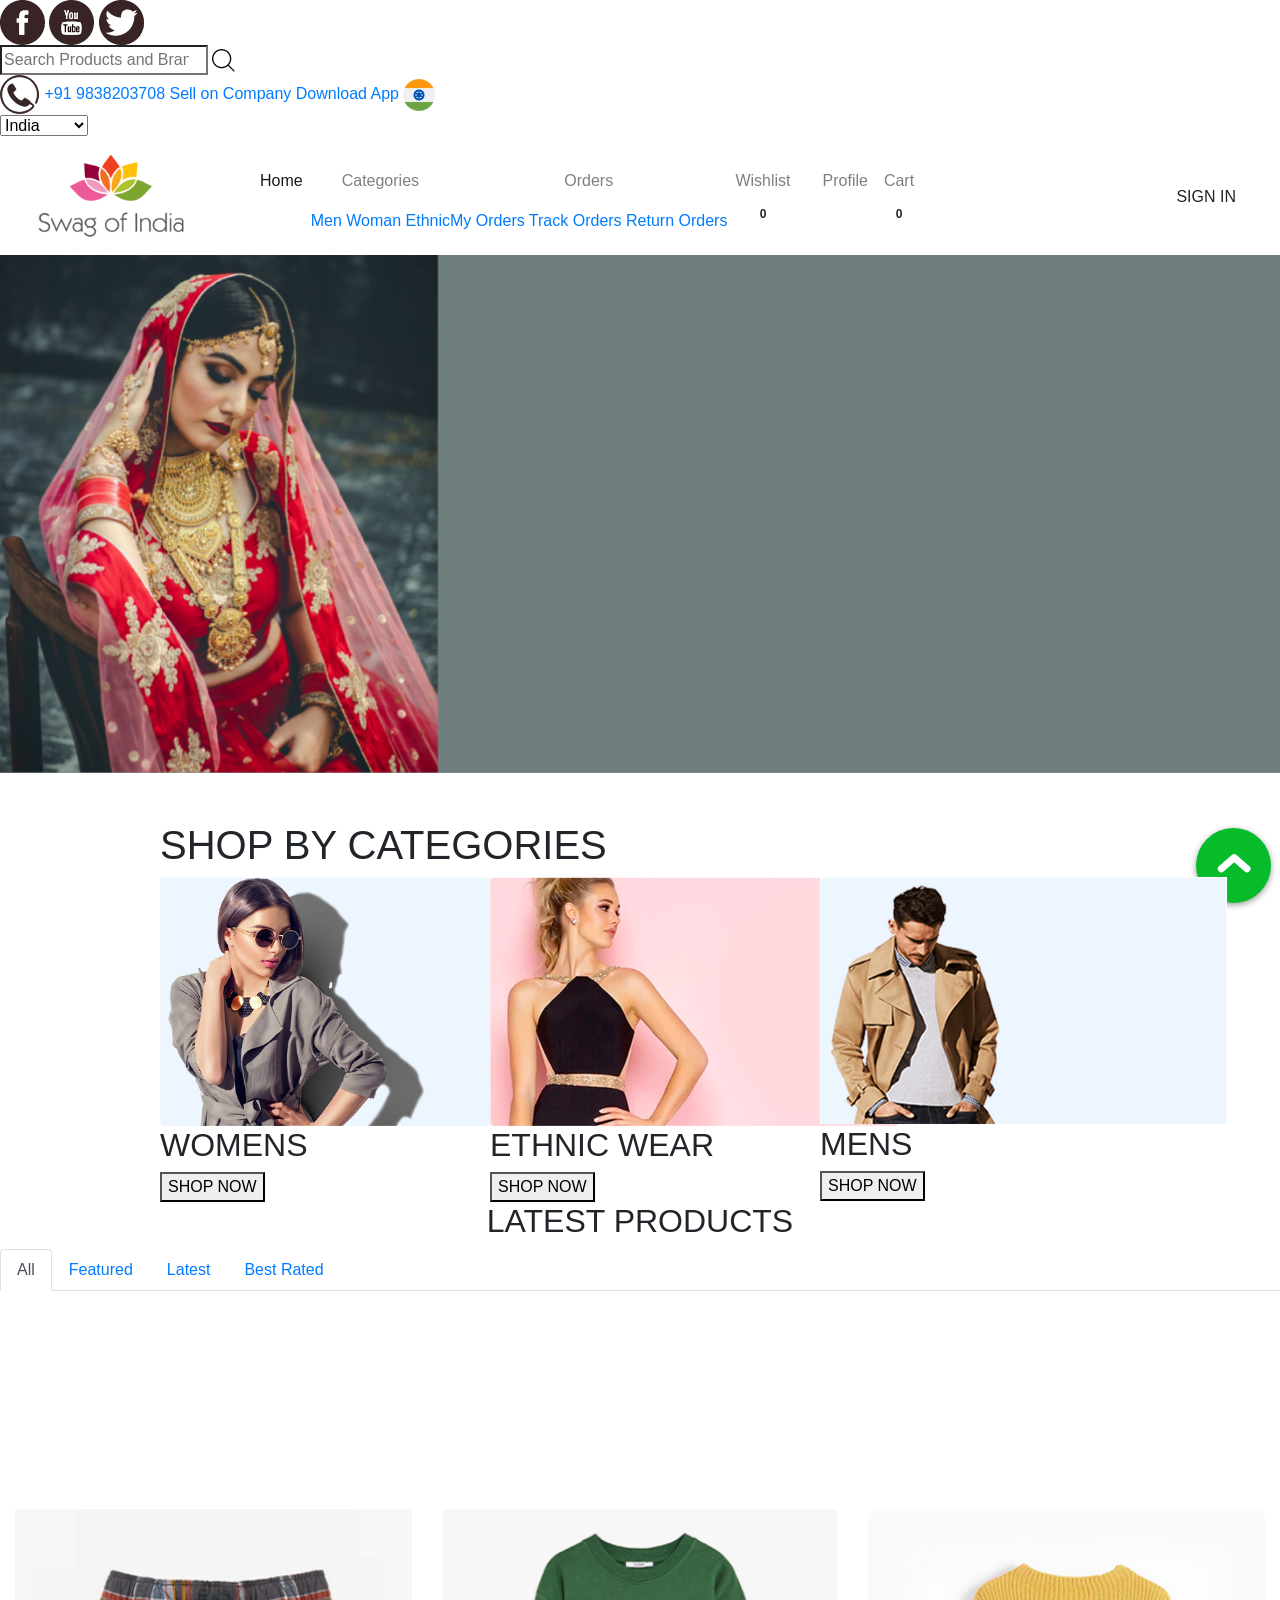
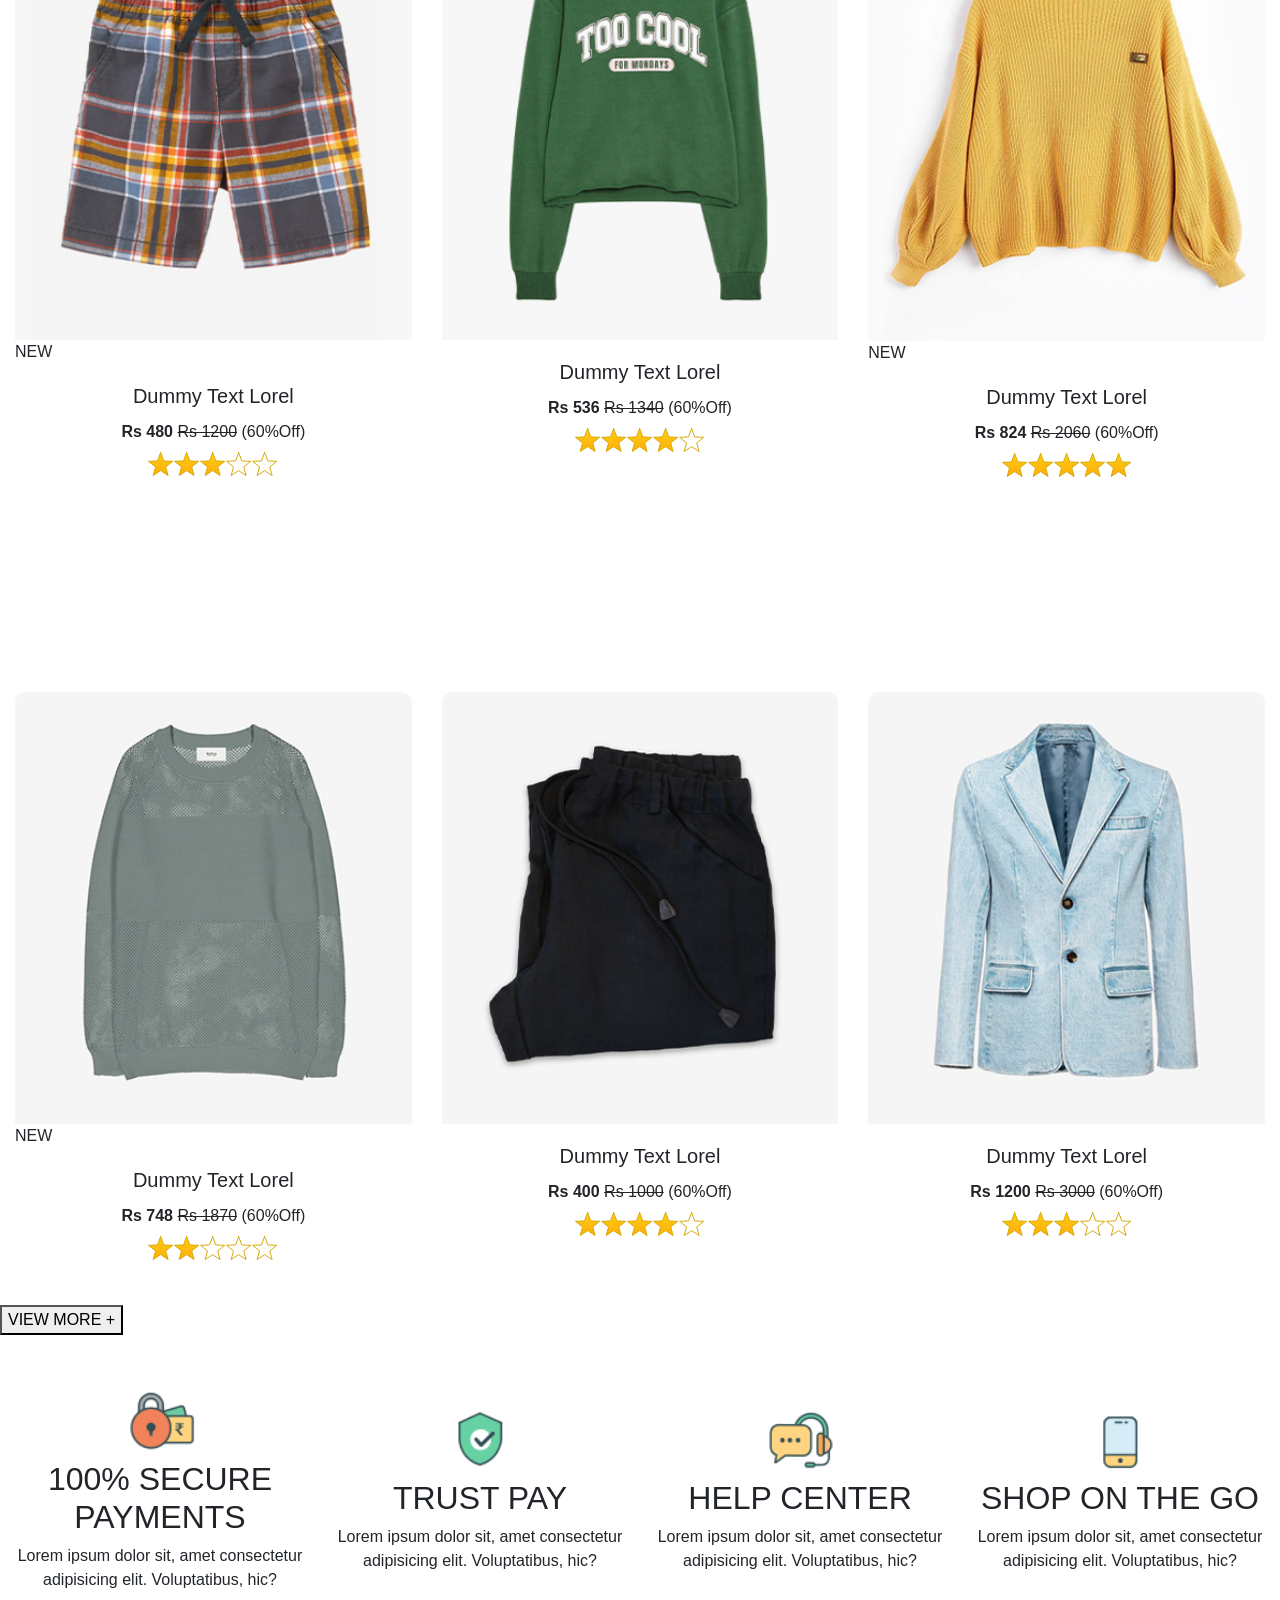
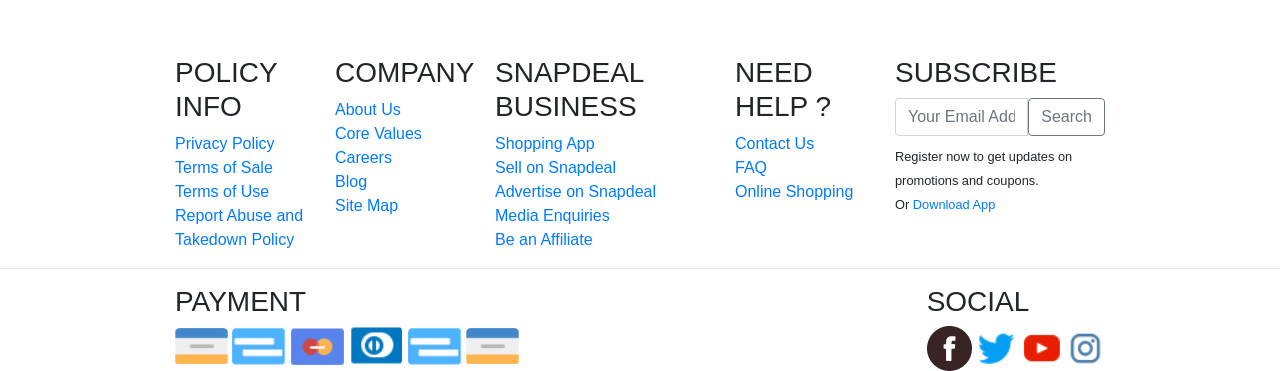
==== commit eca65a81: "Update index.html" ====
--- a/index.html
+++ b/index.html
@@ -6,7 +6,7 @@
     <meta name="viewport" content="width=device-width, initial-scale=1.0">
     <title>Swag of India - Home</title>
     <link rel="icon" type="image/png" href="Images/carts.png">
-    <link rel="stylesheet" href="CSS/style.css">
+    <link rel="stylesheet" href="css/style.css">
     <link rel="stylesheet" href="https://cdn.jsdelivr.net/npm/bootstrap@4.6.0/dist/css/bootstrap.min.css"
         integrity="sha384-B0vP5xmATw1+K9KRQjQERJvTumQW0nPEzvF6L/Z6nronJ3oUOFUFpCjEUQouq2+l" crossorigin="anonymous">
     <link rel="stylesheet" href="https://cdn.jsdelivr.net/npm/bootstrap-icons@1.3.0/font/bootstrap-icons.css">
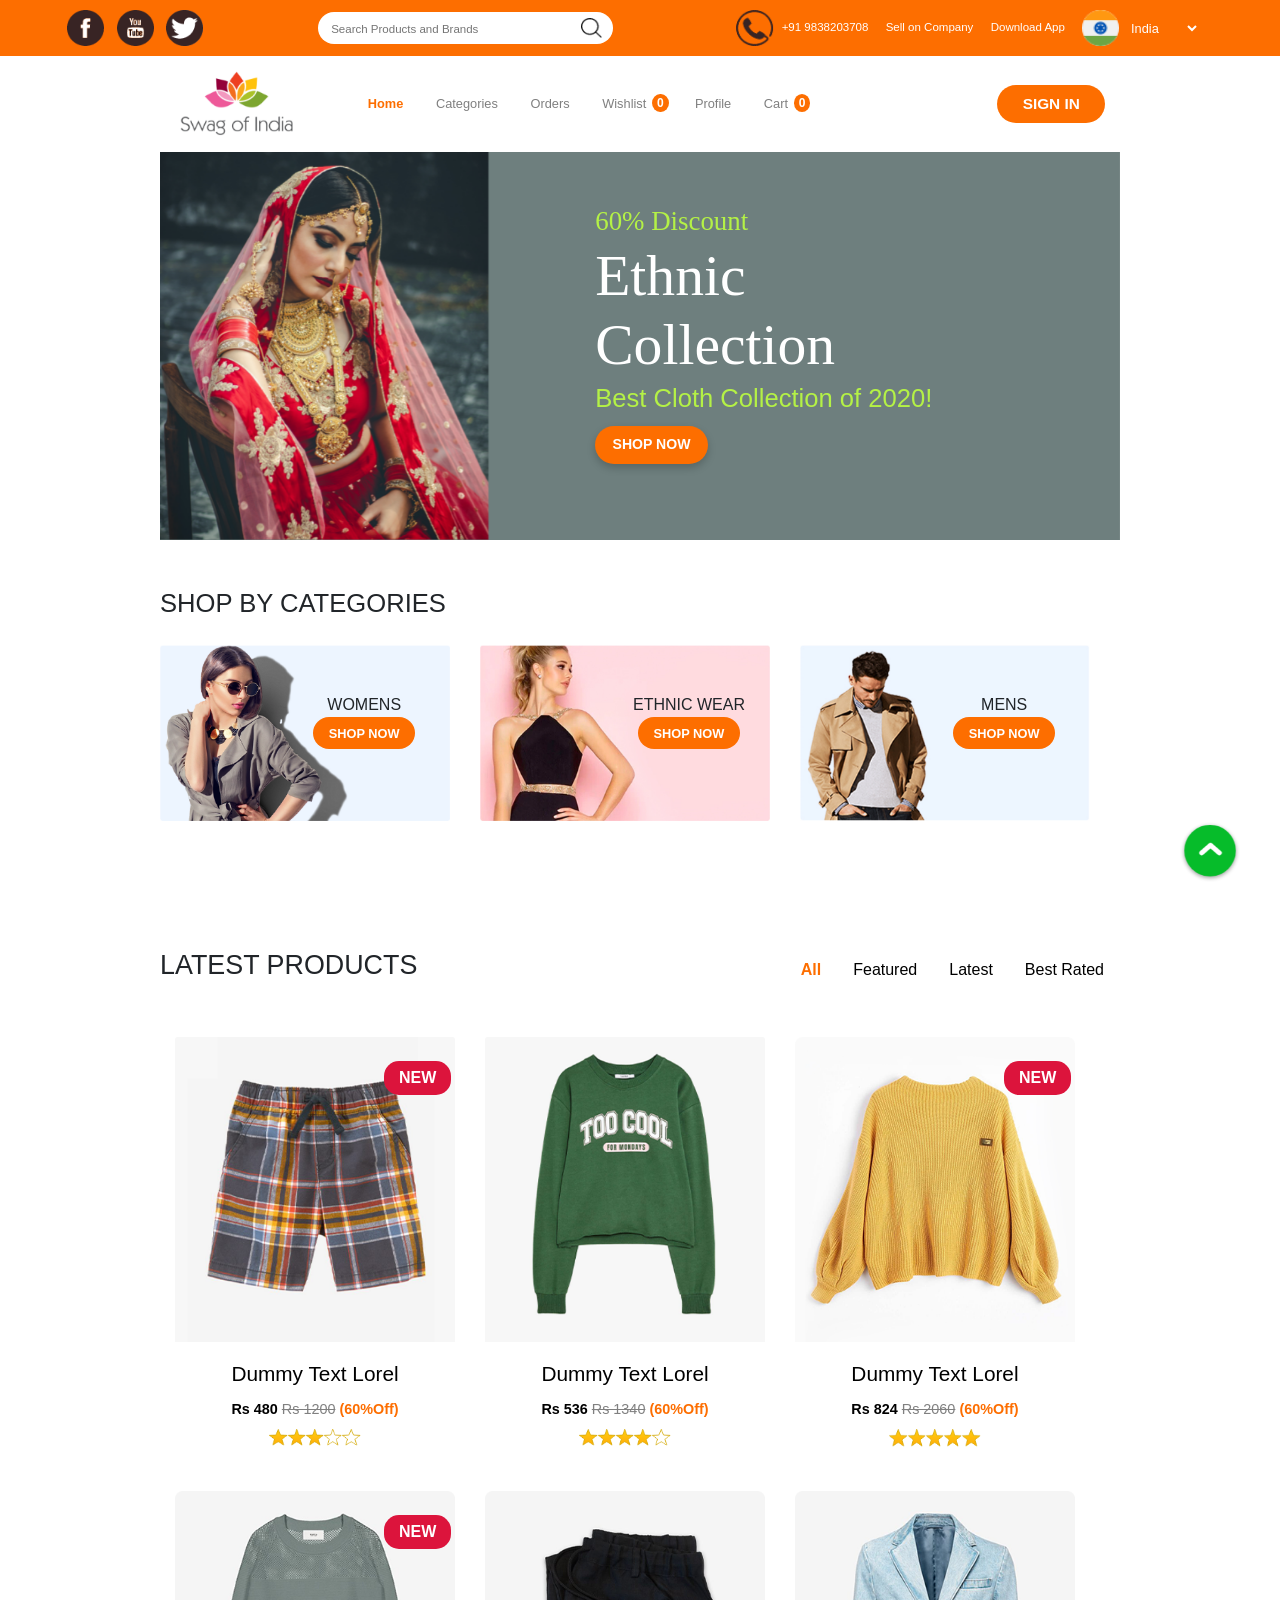
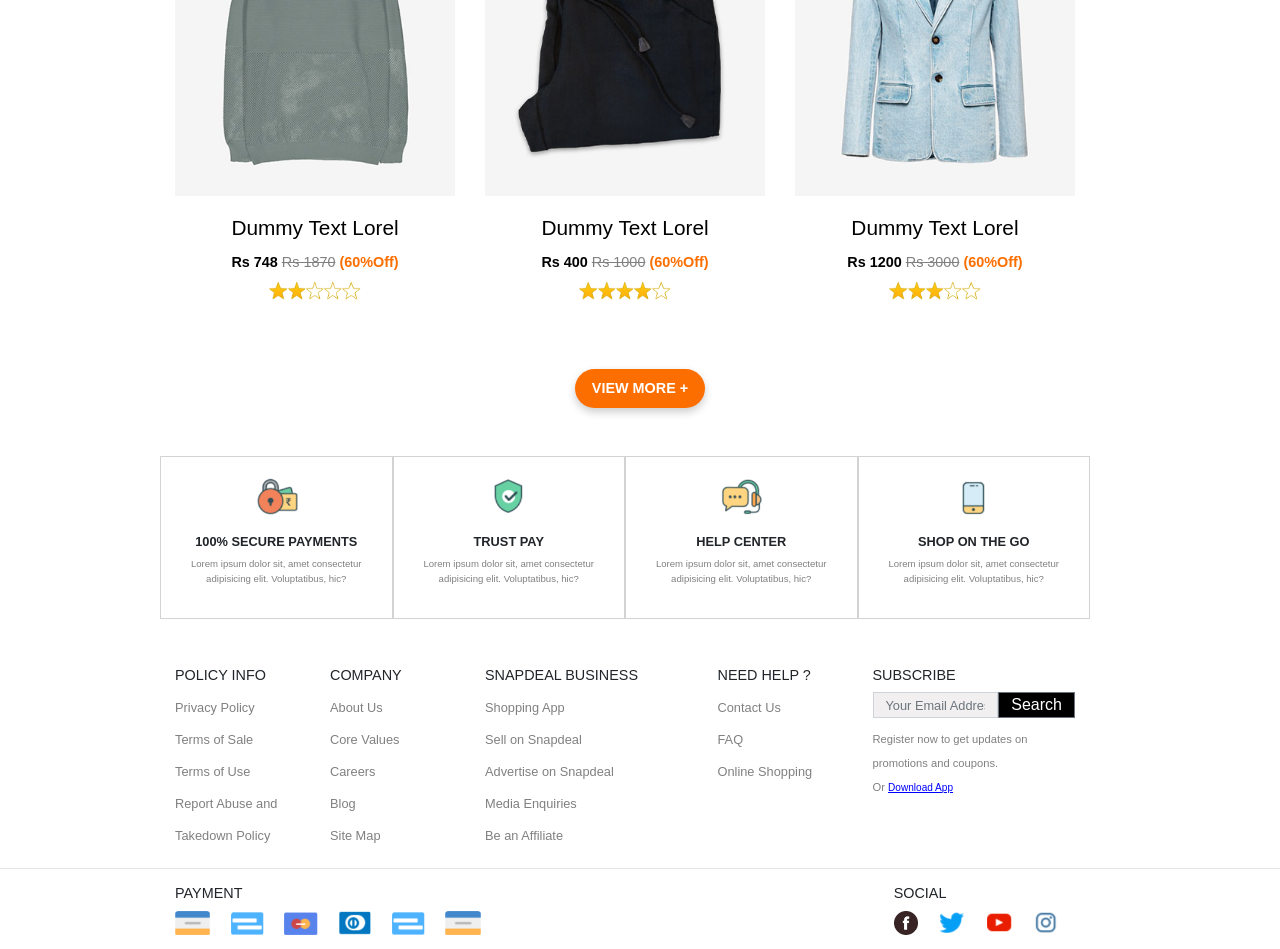
==== commit 3e06800c: "Update index.html" ====
--- a/index.html
+++ b/index.html
@@ -227,7 +227,7 @@
                         <p>60% Discount</p>
                         <h2>Ethnic<br>Collection</h2>
                         <p>Best Cloth Collection of 2020!</p>
-                        <button onclick="location.href='product-list.html';">SHOP NOW</button>
+                        <button onclick="location.href='Product-list.html';">SHOP NOW</button>
                     </div>
                 </div>
             </div>
@@ -247,21 +247,21 @@
                     <img src="Images/cat1.png" alt="womens wear" role="img" aria-label="categories image1">
                     <div class="text-box text-box1" role="textbox" aria-label='textbox3'>
                         <h2>WOMENS</h2>
-                        <button onclick="location.href='product-list.html';">SHOP NOW</button>
+                        <button onclick="location.href='Product-list.html';">SHOP NOW</button>
                     </div>
                 </div>
                 <div class="col col-xl-4 col-lg-4 col-md-6 col-sm-6 col-xs-12">
                     <img src="Images/cat2.png" alt="ethnic wear" role="img" aria-label="categories image2">
                     <div class="text-box text-box2" role="textbox" aria-label='textbox2'>
                         <h2>ETHNIC WEAR</h2>
-                        <button onclick="location.href='product-list.html';">SHOP NOW</button>
+                        <button onclick="location.href='Product-list.html';">SHOP NOW</button>
                     </div>
                 </div>
                 <div class="col col-xl-4 col-lg-4 col-md-6 col-sm-6 col-xs-12 mt-lg-0 mt-md-4 mt-sm-4 mt-xs-0">
                     <img src="Images/cat3.png" alt="mens" role="img" aria-label="categories image3">
                     <div class="text-box text-box3" role="textbox" aria-label='textbox3'>
                         <h2>MENS</h2>
-                        <button onclick="location.href='product-list.html';">SHOP NOW</button>
+                        <button onclick="location.href='Product-list.html';">SHOP NOW</button>
                     </div>
                 </div>
             </div>
--- a/css/style.css
+++ b/css/style.css
@@ -0,0 +1,7877 @@
+@import url('https://fonts.googleapis.com/css2?family=Montserrat:wght@100;400;600&display=swap');
+@import url('https://fonts.googleapis.com/css2?family=Marck+Script&display=swap');
+
+* {
+    margin: 0;
+    padding: 0;
+    box-sizing: border-box;
+    max-width: 100%;
+}
+
+/* START OF TOP HEADER DECOR */
+.top-header {
+    display: flex;
+    justify-content: space-around;
+    align-items: center;
+    max-width: 100vw;
+    height: 4em;
+    background-color: #FD6E00;
+    font-family: 'Montserrat', sans-serif;
+}
+
+.social-img-holder {
+    display: flex;
+    margin-left: 1em;
+}
+
+.social-img-holder img {
+    margin-right: 1vw;
+    width: auto;
+    height: 2.3em;
+}
+
+.search-box {
+    display: flex;
+    align-items: center;
+    justify-content: center;
+}
+
+.search-box input {
+    width: 25vw;
+    height: 3em;
+    border-radius: 2em;
+    border-style: none;
+    padding: 1em;
+    font-size: 0.8vw;
+}
+
+.search-box input::placeholder{
+    font-size: 0.9vw;
+}
+
+.search-box img {
+    position: relative;
+    left: -2.0em;
+    width: auto;
+    height: 1.3em;
+    cursor: pointer;
+}
+
+.information-tab {
+    display: flex;
+    justify-content: center;
+    align-items: center;
+}
+
+.information-tab #call-icon {
+    width: auto;
+    height: 2.3em;
+}
+
+.information-tab * {
+    margin-right: 1em;
+}
+
+.information-tab a {
+    text-decoration: none;
+    color: white;
+    margin-right: 1.5em;
+    font-size: 0.8vw;
+    cursor: pointer;
+}
+
+.information-tab select {
+    border-style: none;
+    background-color: #FD6E00;
+    color: white;
+    cursor: pointer;
+}
+
+.information-tab #flag-icon {
+    width: auto;
+    height: 2.3em;
+    margin-right: 0.5em;
+}
+
+.information-tab select {
+    font-size: 0.8em;
+}
+
+@media screen and (min-width:1200px) {
+    .top-header {
+        height: 3.5em;
+    }
+
+    .information-tab #call-icon {
+        width: auto;
+        height: 2.3em;
+        margin-right: 0.5em;
+    }
+
+    .information-tab #flag-icon {
+        width: auto;
+        height: 2.3em;
+    }
+
+    .information-tab a {
+        font-size: 0.9vw;
+    }
+
+    .information-tab select {
+        font-size: 0.8em;
+    }
+
+    .search-box input {
+        width: 23em;
+        height: 2.5em;
+    }
+
+    .search-box input {
+        font-size: 1vw;
+    }
+}
+
+@media screen and (min-width:992px) and (max-width:1199px) {
+    .search-box input {
+        height: 3em;
+        font-size: 1.1vw;
+    }
+
+    .information-tab a {
+        font-size: 1.1vw;
+    }
+
+    .information-tab select {
+        font-size: 0.8em;
+    }
+}
+
+@media screen and (min-width:768px) and (max-width:991px) {
+    .social-img-holder img {
+        margin-right: 1vw;
+        width: auto;
+        height: 1.8em;
+    }
+
+    .search-box {
+        display: none;
+    }
+
+    .top-header {
+        display: flex;
+        justify-content: space-around;
+        height: 3em;
+    }
+
+    .information-tab {
+        display: flex;
+        align-items: center;
+    }
+
+    .information-tab #call-icon {
+        width: auto;
+        height: 1.8em;
+        margin-right: 0.5em;
+    }
+
+    .information-tab #flag-icon {
+        width: auto;
+        height: 1.8em;
+    }
+
+    .information-tab a {
+        font-size: 1.3vw;
+    }
+
+    .information-tab select {
+        font-size: 0.8em;
+    }
+}
+
+@media screen and (min-width:576px) and (max-width:767px) {
+    .information-tab a {
+        font-size: 1.4vw;
+    }
+
+    .social-img-holder img {
+        margin-right: 1vw;
+        width: auto;
+        height: 1.6em;
+    }
+
+    .information-tab #call-icon {
+        width: auto;
+        height: 1.6em;
+        margin-right: 0.5em;
+    }
+
+    .information-tab #flag-icon {
+        width: auto;
+        height: 1.6em;
+    }
+
+    .search-box {
+        display: none;
+    }
+
+    .information-tab select {
+        font-size: 0.7em;
+    }
+
+    #navbarTogglerDemo02 ul li a {
+        font-size: 0.8em;
+    }
+
+    .top-header {
+        height: 3em;
+    }
+}
+
+@media screen and (min-width:460px) and (max-width:576px) {
+    .top-header {
+        height: 3em;
+    }
+
+    .social-img-holder {
+        display: none;
+    }
+
+    .search-box {
+        display: none;
+    }
+
+    .information-tab a {
+        font-size: 1.8vw;
+    }
+
+    .information-tab #call-icon {
+        width: auto;
+        height: 1.5em;
+        margin-right: 0.5em;
+    }
+
+    .information-tab #flag-icon {
+        width: auto;
+        height: 1.5em;
+    }
+
+    .information-tab select {
+        width: 5em;
+        font-size: 0.7em;
+    }
+}
+
+@media screen and (min-width:376px) and (max-width:459px) {
+    .information-tab a {
+        font-size: 2.2vw;
+    }
+
+    .social-img-holder {
+        display: none;
+    }
+
+    .search-box {
+        display: none;
+    }
+
+    .information-tab #call-icon {
+        width: auto;
+        height: 1.2em;
+        margin-right: 0.3em;
+    }
+
+    .information-tab #flag-icon {
+        width: auto;
+        height: 1.2em;
+    }
+
+    .information-tab select {
+        width: 5em;
+    }
+}
+
+@media screen and (max-width:375px) {
+    .information-tab a {
+        font-size: 2vw;
+    }
+
+    .social-img-holder {
+        display: none;
+    }
+
+    .search-box {
+        display: none;
+    }
+
+    .information-tab #call-icon {
+        width: auto;
+        height: 1em;
+        margin-right: 0.3em;
+    }
+
+    .information-tab #flag-icon {
+        width: auto;
+        height: 1em;
+    }
+
+    .information-tab select {
+        width: 5em;
+        font-size: 2.5vw;
+    }
+}
+
+/* END OF TOP HEADER DECOR */
+
+
+
+/* START OF BOTTOM HEADER DECOR */
+#bottom-header-navbar .container-fluid {
+    width: 75vw;
+}
+
+.dropbtn {
+    background-color: #4CAF50;
+    color: white;
+    padding: 16px;
+    font-size: 16px;
+    border: none;
+}
+
+.dropdown {
+    position: relative;
+    display: inline-block;
+}
+
+.dropdown-content {
+    display: none;
+    position: absolute;
+    background-color: #ffffff;
+    min-width: 90px;
+    box-shadow: 0px 8px 16px 0px rgba(0,0,0,0.2);
+    z-index: 1;
+    border-top: 2px solid #FD6E00;
+}
+
+.dropdown-content::before{
+    content: url("../Images/orange-arrow.png");
+    position: absolute;
+    bottom: 7.8em;
+    right: 2em;
+}
+
+.dropbtn2 {
+    background-color: #4CAF50;
+    color: white;
+    padding: 16px;
+    font-size: 16px;
+    border: none;
+}
+
+.dropdown2 {
+    position: relative;
+    display: inline-block;
+}
+
+.dropdown-content2 {
+    display: none;
+    position: absolute;
+    background-color: #ffffff;
+    min-width: 90px;
+    box-shadow: 0px 8px 16px 0px rgba(0,0,0,0.2);
+    z-index: 1;
+    border-top: 2px solid #FD6E00;
+    right: 0.1em;
+}
+
+.dropdown-content2::before{
+    content: url("../Images/orange-arrow.png");
+    position: absolute;
+    bottom: 11.3em;
+    right: 2em;
+}
+
+.dropdown-content a {
+    color: grey;
+    padding: 12px 16px;
+    text-decoration: none;
+    display: block;
+    font-size: 0.8em;
+}
+.dropdown-content2 a {
+    color: grey;
+    padding: 12px 16px;
+    text-decoration: none;
+    display: block;
+    font-size: 0.8em;
+}
+  
+  
+.dropdown-content a:hover {background-color: rgb(255, 255, 255); color: #FD6E00; text-decoration: none;}
+
+.dropdown:hover .dropdown-content {display: block;}
+
+.dropdown:hover .dropbtn {background-color: #3e8e41;}
+
+
+.dropdown-content2 a:hover {background-color: rgb(255, 255, 255); color: #FD6E00; text-decoration: none;}
+
+.dropdown2:hover .dropdown-content2 {display: block;}
+
+.dropdown2:hover .dropbtn2 {background-color: #3e8e41;}
+
+
+.navbar-brand #logo_img {
+    width: auto;
+    height: 3.5em;
+}
+
+#signin {
+    width: 7em;
+    height: 2.5em;
+    border-radius: 2em;
+    background-color: #FD6E00;
+    color: white;
+    font-weight: bold;
+    font-size: 1.2vw;
+    outline: none;
+}
+
+#signin:hover {
+    background-color: white;
+    border: 1px solid #FD6E00;
+    color: #FD6E00;
+}
+
+.navbar-nav .nav-link {
+    color: grey;
+    font-size: 1vw;
+    margin-right: 1.3em;
+}
+
+.navbar-nav .nav-link:hover {
+    color: #FD6E00 !important;
+}
+
+.notification {
+    position: relative;
+    display: inline-block;
+}
+
+.notification .badge {
+    position: absolute;
+    bottom: 0.8em;
+    right: 0.2em;
+    border-radius: 50%;
+    background: #FD6E00;
+    color: white;
+}
+
+.wishlist{
+    position: relative;
+    display: inline-block;
+}
+
+.wishlist .badge {
+    position: absolute;
+    bottom: 0.8em;
+    right: 0.2em;
+    border-radius: 50%;
+    background: #FD6E00;
+    color: white;
+}
+
+.active {
+    color: #FD6E00 !important;
+    font-weight: bold !important;
+}
+
+.sticky-bar-wrapper {
+    overflow:visible;
+    height: auto;
+}
+
+.sticky-shadow {
+    box-shadow: 0 10px 15px rgba(25, 25, 25, 0.1);
+}
+
+.sticky {
+    position: fixed;
+    top: 0;
+    width: 100vw;
+    z-index: 1000;
+}
+
+#carousel-slider {
+    width: 75vw;
+    margin: 0 auto;
+}
+
+.carousel-inner {
+    position: relative;
+}
+
+.carousel-item img {
+    width: 100%;
+    height: auto;
+}
+
+.carousel-slider-text {
+    position: absolute;
+    left: 34vw;
+    bottom: 6vw;
+}
+
+.carousel-slider-text p:first-child {
+    font-family: 'Marck Script', cursive;
+    font-size: 2.1vw;
+    margin-bottom: 0;
+}
+
+.carousel-slider-text h2 {
+    color: white;
+    font-size: 4.5vw;
+    font-family: 'Times New Roman', Times, serif;
+    margin-bottom: 0;
+}
+
+.carousel-slider-text p {
+    font-size: 2vw;
+    color: #B4F146;
+    font-family: 'Montserrat', sans-serif;
+    margin-bottom: 0.3em;
+}
+
+.carousel-slider-text button {
+    background-color: #FD6E00;
+    color: white;
+    border-radius: 1.4vw;
+    width: 8em;
+    height: 2.7em;
+    border-style: none;
+    border-radius: 2em;
+    font-size: 1.1vw;
+    margin-top: 0em;
+    cursor: pointer;
+    box-shadow: 0 4px 8px 0 rgba(1, 1, 1, 0.2);
+    font-weight: bolder;
+}
+
+.carousel-slider-text button:hover {
+    background-color: transparent;
+    border: 1px solid white;
+    color: white;
+}
+
+/* MODAL STYLING */
+
+.modal-header img{
+    width: auto;
+    height: 5em;
+}
+
+.required {
+    color: #FD6E00;
+}
+
+.btn-orange {
+    background-color: #FD6E00 !important;
+    color: white !important;
+    font-weight: bold !important;
+}
+
+.btn-orange:hover {
+    background-color: white !important;
+    color: #FD6E00 !important;
+    border: 1px solid #FD6E00 !important;
+}
+
+
+.tab-pane .btn-default2 {
+    background-color: white;
+    color: gray;
+    border: 1px solid #FD6E00;
+    font-weight: bold;
+    font-size: 0.8em;
+}
+
+.btn-default2:hover {
+    background-color: rgb(216, 214, 214);
+    color: white;
+    border: 1px solid white;
+}
+
+#myTabContent form label {
+    color: grey;
+    font-weight: normal;
+}
+
+.modal-footer a {
+    font-family: 'Trebuchet MS';
+    font-weight: bold;
+    border-radius: 0.5em;
+    width: 8em;
+}
+
+.bi::before {
+    margin-right: 0.5em;
+}
+
+.modal-footer span:first-child {
+    font-weight: bold;
+    font-size: 0.8em;
+    margin-bottom: 2em;
+
+}
+
+.modal-social-btn {
+    width: 100rem;
+    display: flex;
+    justify-content: space-evenly;
+}
+
+.modal-body .nav-link {
+    color: rgb(95, 94, 94);
+    font-weight: bold;
+    background-color: rgb(241, 238, 238);
+}
+
+@media screen and (min-width:992px) and (max-width:1200px) {
+    .navbar-nav .nav-link {
+        font-size: 1.2vw;
+        margin-right: 1.2em;
+    }
+}
+
+@media screen and (min-width:768px) and (max-width: 991px) {
+    .bottom-header .dropdown .dropdown-content, .bottom-header .dropdown2 .dropdown-content2 {
+        display: none;
+    }
+
+    #bottom-header-navbar .container-fluid {
+        width: 75vw;
+    }
+
+    .navbar-brand #logo_img {
+        width: auto;
+        height: 3.5em;
+    }
+
+    #search-box-hidden::placeholder {
+        font-size: 0.8em;
+    }
+
+    #search-box-container {
+        width: 19em;
+        height: auto;
+        border-radius: 1em;
+    }
+
+    #search-box-hidden {
+        border-radius: 1em;
+    }
+
+    #basic-addon1 {
+        position: relative;
+        right: 2em;
+        top: 0.3em;
+    }
+
+    #navbarTogglerDemo02 .nav-link {
+        font-size: 0.8em;
+    }
+
+    .navbar-nav .nav-link:hover {
+        color: #FD6E00 !important;
+        border: none !important;
+    }
+
+    #signin {
+        width: 100vw;
+        height: 3.5em;
+        font-size: 0.6em;
+        border-radius: 0;
+    }
+
+    .carousel-slider-text {
+        position: absolute;
+        left: 34vw;
+        bottom: 5vw;
+    }
+
+    .carousel-slider-text p:first-child {
+        font-family: 'Marck Script', cursive;
+        font-size: 2.3vw;
+        margin-bottom: 0;
+    }
+
+    .carousel-slider-text p {
+        font-size: 2.5vw;
+        color: #B4F146;
+        font-family: 'Montserrat', sans-serif;
+    }
+
+    .carousel-slider-text h2 {
+        color: white;
+        font-size: 5vw;
+        font-family: 'Times New Roman', Times, serif;
+        margin-bottom: 0;
+    }
+}
+
+@media screen and (min-width:576px) and (max-width: 767px) {
+    .bottom-header .dropdown .dropdown-content, .bottom-header .dropdown2 .dropdown-content2 {
+        display: none;
+    }
+    
+    .navbar-brand #logo_img {
+        width: auto;
+        height: 2.7em;
+    }
+
+    #basic-addon1 {
+        position: relative;
+        right: 2em;
+        top: 0.2em;
+    }
+
+    #basic-addon1 {
+        position: relative;
+        right: 2em;
+        top: 0.2em;
+    }
+
+    #basic-addon1 img {
+        width: auto;
+        height: 1.1em;
+    }
+
+    #search-box-hidden::placeholder {
+        font-size: 0.8em;
+    }
+
+    #search-box-hidden {
+        height: 2em;
+        border-radius: 1em;
+    }
+
+    #signin {
+        width: 100vw;
+        height: 3.5em;
+        font-size: 0.6em;
+        border-radius: 0;
+    }
+
+    #search-box-container {
+        width: 15em;
+        height: auto;
+        border-radius: 1em;
+    }
+
+    .navbar-toggler {
+        transform: scale(0.9, 0.9);
+    }
+
+    .carousel-slider-text {
+        position: absolute;
+        left: 34vw;
+        bottom: 3vw;
+    }
+
+    .carousel-slider-text p:first-child {
+        font-family: 'Marck Script', cursive;
+        font-size: 2vw;
+        margin-bottom: 0;
+    }
+
+    .carousel-slider-text p {
+        font-size: 2.3vw;
+        color: #B4F146;
+        font-family: 'Montserrat', sans-serif;
+        margin-bottom: 0;
+    }
+
+    .carousel-slider-text h2 {
+        color: white;
+        font-size: 5vw;
+        font-family: 'Times New Roman', Times, serif;
+        margin-bottom: 0;
+    }
+}
+
+@media screen and (min-width:461px) and (max-width:575px) {
+    .bottom-header .dropdown .dropdown-content, .bottom-header .dropdown2 .dropdown-content2 {
+        display: none;
+    }
+    
+    #bottom-header-navbar .container-fluid {
+        width: 100vw;
+    }
+
+    .navbar-brand #logo_img {
+        width: auto;
+        height: 2.6em;
+    }
+
+    #basic-addon1 {
+        position: relative;
+        right: 1.5em;
+        top: 0.1em;
+    }
+
+    #basic-addon1 img {
+        width: auto;
+        height: 1em;
+    }
+
+    #search-box-hidden::placeholder {
+        font-size: 0.7em;
+    }
+
+    #search-box-hidden {
+        height: 1.9em;
+        border-radius: 1em;
+    }
+
+    #search-box-container {
+        width: 16em;
+        height: auto;
+        border-radius: 1em;
+    }
+
+    #signin {
+        width: 100vw;
+        height: 3.5em;
+        font-size: 0.7em;
+        border-radius: 0;
+    }
+
+    .navbar-toggler {
+        transform: scale(0.8, 0.8);
+    }
+
+    #navbarTogglerDemo02 .nav-link {
+        font-size: 0.7em;
+    }
+
+    .toggle {
+        float: right;
+    }
+
+    #carousel-slider {
+        width: 90vw;
+        margin: 0 auto;
+    }
+
+    .carousel-slider-text {
+        position: absolute;
+        left: 34vw;
+        bottom: 6vw;
+    }
+
+    .carousel-slider-text p:first-child {
+        font-size: 2.7vw;
+    }
+
+    .carousel-slider-text h2 {
+        font-size: 6vw;
+    }
+
+    .carousel-slider-text p {
+        font-size: 2.5vw;
+    }
+
+    .carousel-slider-text button {
+        width: 8em;
+        height: 2.7em;
+        font-size: 1.8vw;
+    }
+}
+
+@media screen and (min-width:376px) and (max-width:460px) {
+    .bottom-header .dropdown .dropdown-content, .bottom-header .dropdown2 .dropdown-content2 {
+        display: none;
+    }
+
+    #bottom-header-navbar .container-fluid {
+        width: 100vw;
+    }
+
+    .navbar-brand #logo_img {
+        width: auto;
+        height: 2.3em;
+    }
+
+    #basic-addon1 {
+        position: relative;
+        right: 1.5em;
+        top: 0.05em;
+    }
+
+    #basic-addon1 img {
+        width: auto;
+        height: 1em;
+    }
+
+    #search-box-hidden::placeholder {
+        font-size: 0.75em;
+    }
+
+    #search-box-hidden {
+        height: 1.8em;
+        border-radius: 1em;
+    }
+
+    #signin {
+        width: 100vw;
+        height: 3.5em;
+        font-size: 0.6em;
+        border-radius: 0;
+    }
+
+    #search-box-container {
+        width: 14em;
+        height: auto;
+        border-radius: 1em;
+    }
+
+    .navbar-toggler {
+        transform: scale(0.7, 0.7);
+    }
+
+    #navbarTogglerDemo02 .nav-link {
+        font-size: 0.7em;
+    }
+
+    .toggle {
+        float: right;
+    }
+
+    #carousel-slider {
+        width: 90vw;
+        margin: 0 auto;
+    }
+
+    .carousel-slider-text {
+        position: absolute;
+        left: 34vw;
+        bottom: 6vw;
+    }
+
+    .carousel-slider-text p:first-child {
+        font-size: 2.7vw;
+    }
+
+    .carousel-slider-text h2 {
+        font-size: 6vw;
+    }
+
+    .carousel-slider-text p {
+        font-size: 2.5vw;
+    }
+
+    .carousel-slider-text button {
+        width: 8em;
+        height: 2.7em;
+        font-size: 1.8vw;
+    }
+}
+
+@media screen and (max-width:375px) {
+    #bottom-header-navbar .container-fluid {
+        width: 100vw;
+    }
+
+    .navbar-brand #logo_img {
+        width: auto;
+        height: 2.3em;
+    }
+
+    #basic-addon1 {
+        position: relative;
+        right: 1.5em;
+        top: 0.05em;
+    }
+
+    #basic-addon1 img {
+        width: auto;
+        height: 0.8em;
+    }
+
+    #search-box-hidden::placeholder {
+        font-size: 0.55em;
+    }
+
+    #search-box-hidden {
+        height: 1.8em;
+        border-radius: 1em;
+    }
+
+    #signin {
+        width: 100vw;
+        height: 3.5em;
+        font-size: 0.6em;
+        border-radius: 0;
+    }
+
+    #search-box-container {
+        width: 11em;
+        height: auto;
+        border-radius: 1em;
+    }
+
+    .navbar-toggler {
+        transform: scale(0.7, 0.7);
+    }
+
+    #navbarTogglerDemo02 .nav-link {
+        font-size: 0.7em;
+    }
+
+    .toggle {
+        float: right;
+    }
+
+    #toggle-btn {
+        transform: scale(0.4, 0.4);
+    }
+    #carousel-slider {
+        width: 90vw;
+        margin: 0 auto;
+    }
+
+    .carousel-slider-text {
+        position: absolute;
+        left: 34vw;
+        bottom: 6vw;
+    }
+
+    .carousel-slider-text p:first-child {
+        font-size: 2.7vw;
+    }
+
+    .carousel-slider-text h2 {
+        font-size: 6vw;
+    }
+
+    .carousel-slider-text p {
+        font-size: 2.5vw;
+    }
+
+    .carousel-slider-text button {
+        width: 8em;
+        height: 2.7em;
+        font-size: 1.8vw;
+    }
+}
+
+/* END OF BOTTOM HEADER DECOR */
+
+
+
+/* BACK TO TOP BUTTON DECOR */
+.back-to-top-btn {
+    float: right;
+    position: fixed;
+    right: 3vw;
+    bottom: 1em;
+    height: auto;
+    visibility: hidden;
+    z-index: 1000;
+}
+
+.back-to-top-btn img {
+    width: 5vw;
+}
+
+@media screen and (max-width:768px) {
+    .back-to-top-btn img {
+        width: 8vw;
+    }
+}
+
+@media screen and (max-width:576px) {
+    .back-to-top-btn img {
+        width: 9vw;
+    }
+}
+
+@media screen and (max-width:460px) {
+    .back-to-top-btn img {
+        width: 10vw;
+    }
+}
+
+
+
+
+/* START OF CATEGORIES DECOR */
+#categories h1 {
+    font-size: 2vw;
+    font-weight: 100;
+    margin-bottom: 2vw;
+}
+
+.text-box {
+    position: absolute;
+    left: 11.5em;
+    bottom: 4.5em;
+    text-align: center;
+}
+
+.text-box h2 {
+    font-size: 1.1em;
+    margin-bottom: 0.2em;
+}
+
+.text-box button {
+    width: 8em;
+    height: 2.5em;
+    border-radius: 2em;
+    background-color: #FD6E00;
+    color: white;
+    font-weight: bold;
+    font-size: 1vw;
+    border: none;
+}
+
+.text-box button:hover {
+    background-color: white;
+    border: 1px solid #FD6E00;
+    color: #FD6E00;
+}
+
+@media screen and (min-width:1200px) and (max-width:1400px) {
+    .text-box {
+        position: absolute;
+        left: 10.5em;
+        bottom: 4.5em;
+        text-align: center;
+    }
+
+    .text-box h2 {
+        font-size: 1em;
+        margin-bottom: 0.2em;
+    }
+}
+
+@media screen and (min-width:992px) and (max-width:1199px) {
+    .text-box {
+        position: absolute;
+        left: 7.5em;
+        bottom: 3.5em;
+        text-align: center;
+    }
+
+    .text-box h2 {
+        font-size: 1em;
+        margin-bottom: 0.2em;
+    }
+}
+
+@media screen and (min-width:834px) and (max-width:991px) {
+    .text-box {
+        position: absolute;
+        left: 11em;
+        bottom: 5em;
+        text-align: center;
+    }
+
+    .text-box h2 {
+        font-size: 2vw;
+        margin-bottom: 0.2em;
+    }
+}
+
+@media screen and (min-width:768px) and (max-width:833px) {
+    .text-box {
+        position: absolute;
+        left: 9em;
+        bottom: 4em;
+        text-align: center;
+    }
+
+    .text-box h2 {
+        font-size: 2vw;
+        margin-bottom: 0.2em;
+    }
+}
+
+@media screen and (min-width:621px) and (max-width:767px) {
+    #categories h1 {
+        font-size: 3vw;
+        font-weight: 100;
+        margin-bottom: 2vw;
+        text-align: center;
+    }
+
+    .text-box {
+        position: absolute;
+        left: 8.5em;
+        bottom: 4em;
+        text-align: center;
+    }
+
+    .text-box h2 {
+        font-size: 2vw;
+        margin-bottom: 0.2em
+    }
+
+    .text-box button {
+        width: 8em;
+        height: 2.6em;
+        font-size: 1.2vw;
+    }
+}
+
+@media screen and (min-width:576px) and (max-width:620px) {
+    #categories h1 {
+        font-size: 3vw;
+        font-weight: 100;
+        margin-bottom: 2vw;
+        text-align: center;
+    }
+
+    .text-box {
+        position: absolute;
+        left: 6.5em;
+        bottom: 2.5em;
+        text-align: center;
+    }
+
+    .text-box h2 {
+        font-size: 2vw;
+        margin-bottom: 0.2em
+    }
+
+    .text-box button {
+        width: 8em;
+        height: 2.6em;
+        font-size: 1.2vw;
+    }
+}
+
+@media screen and (min-width:460px) and (max-width:575px) {
+    #categories h1 {
+        font-size: 3.2vw;
+        font-weight: 100;
+        margin-bottom: 2vw;
+        text-align: center;
+    }
+
+    #categories .row {
+        display: grid;
+        grid-template-columns: 1fr;
+        gap: 10px;
+    }
+
+    #categories .col {
+        grid-column: 1/12;
+        width: 17em;
+        height: auto;
+        display: flex;
+        justify-self: center;
+        align-self: center;
+    }
+
+    .text-box1 {
+        position: absolute;
+        left: 9em;
+        bottom: 4em;
+        text-align: center;
+    }
+
+    .text-box2 {
+        position: absolute;
+        left: 8em;
+        bottom: 4em;
+        text-align: center;
+    }
+
+    .text-box3 {
+        position: absolute;
+        left: 9em;
+        bottom: 4em;
+        text-align: center;
+    }
+
+    .text-box h2 {
+        font-size: 1em;
+    }
+
+    .text-box button {
+        width: 8em;
+        height: 2.6em;
+        font-size: 1.7vw;
+    }
+}
+
+@media screen and (min-width:375px) and (max-width:459px) {
+
+    #categories h1 {
+        font-size: 4vw;
+        text-align: center;
+    }
+
+    #categories .row {
+        display: grid;
+        grid-template-columns: 1fr;
+        gap: 10px;
+    }
+
+    #categories .col {
+        grid-column: 1/12;
+        width: 17em;
+        height: auto;
+        display: flex;
+        justify-self: center;
+        align-self: center;
+    }
+
+    .text-box1 {
+        position: absolute;
+        left: 9em;
+        bottom: 4em;
+        text-align: center;
+    }
+
+    .text-box2 {
+        position: absolute;
+        left: 8.5em;
+        bottom: 4em;
+        text-align: center;
+    }
+
+    .text-box3 {
+        position: absolute;
+        left: 9.5em;
+        bottom: 4em;
+        text-align: center;
+    }
+
+    .text-box h2 {
+        font-size: 1em;
+    }
+
+    .text-box button {
+        width: 8em;
+        height: 2.6em;
+        font-size: 2vw;
+    }
+}
+
+@media screen and (min-width:275px) and (max-width:374px) {
+    #categories h1 {
+        font-size: 5vw;
+        margin-bottom: 1em;
+    }
+}
+
+/* END OF CATEGORIES DECOR */
+
+
+
+/* START OF LATEST PRODUCTS DECOR */
+.latest-prods {
+    margin-top: 2vw;
+}
+
+.latest-prod-title-bar {
+    display: grid;
+    grid-template-columns: 1fr 1fr;
+    grid-template-rows: auto;
+    width: 75vw;
+    margin: 10vw auto 0 auto;
+    align-items: center;
+}
+
+.latest-prod-title-bar h2 {
+    grid-column: 1/2;
+    font-size: 2.1vw;
+    font-weight: lighter;
+    justify-self: start;
+}
+
+.latest-prod-title-bar ul {
+    grid-column: 2/3;
+    justify-self: end;
+    border: none !important;
+}
+
+.latest-prod-title-bar ul li a {
+    color: grey;
+    border: none !important;
+    cursor: pointer;
+}
+
+.latest-prod-title-bar ul li:hover {
+    border-bottom: 1px solid #FD6E00;
+}
+
+.latest-prods .container-fluid {
+    width: 75vw;
+    margin: 0 auto;
+    position: relative;
+}
+
+.new_tag {
+    position: absolute;
+    left: 14em;
+    top: 1.5em;
+    background-color: crimson;
+    padding: 5px 15px;
+    font-weight: bold;
+    color: white;
+    border-radius: 15px;
+
+}
+
+.container-fluid .icons {
+    position: absolute;
+    top: 7em;
+    left: 3em;
+    z-index: 100;
+}
+
+.container-fluid .icons:hover {
+    cursor: pointer;
+}
+
+.container-fluid .icons img {
+    width: auto;
+    height: 5.3em;
+}
+
+.latest-prods .container-fluid .prod-card .stars-group img {
+    width: auto;
+    height: 1.1em;
+}
+
+.card-title {
+    color: black;
+    font-size: 1.3em;
+}
+
+.card-text {
+    color: black;
+    font-size: 0.9em;
+    font-weight: normal;
+}
+
+.card-text del {
+    color: grey;
+}
+
+.offer {
+    color: #FD6E00;
+    font-weight: bolder;
+}
+
+.view-more-btn {
+    display: flex;
+    justify-content: center;
+    margin-top: 2vw;
+}
+
+.view-more-btn button {
+    background-color: #FD6E00;
+    color: white;
+    border-radius: 1.4em;
+    width: 9em;
+    height: 2.7em;
+    border-style: none;
+    font-size: 0.9em;
+    cursor: pointer;
+    box-shadow: 0 4px 8px 0 rgba(0, 0, 0, 0.2);
+    font-weight: bold;
+}
+
+.view-more-btn button:hover {
+    background-color: white;
+    color: #FD6E00;
+    border: 1px solid lightgrey;
+}
+
+
+@media screen and (min-width:992px) and (max-width:1200px) {
+    .latest-prod-title-bar ul li a {
+        font-size: 0.9em;
+    }
+
+    .prod-card .card-text {
+        color: black;
+        font-size: 1vw;
+        font-weight: normal;
+    }
+
+    .new_tag {
+        position: absolute;
+        left: 12em;
+        top: 1.5em;
+        font-size: 0.8em;
+    }
+
+    .container-fluid .icons {
+        position: absolute;
+        top: 5em;
+        left: 2em;
+        z-index: 100;
+    }
+
+    .container-fluid .icons img {
+        width: auto;
+        height: 5em;
+    }
+}
+
+@media screen and (min-width:852px) and (max-width:991px) {
+    .latest-prods .container-fluid {
+        width: 75vw;
+        margin: 0 auto;
+        position: relative;
+    }
+
+    .latest-prod-title-bar ul li a {
+        font-size: 0.9em;
+    }
+
+    .latest-prod-title-bar h2 {
+        font-size: 1.3em;
+    }
+
+    .card-text {
+        color: black;
+        font-size: 0.9em;
+        font-weight: normal;
+    }
+
+    .new_tag {
+        position: absolute;
+        left: 18em;
+        top: 2em;
+        font-size: 0.8em;
+    }
+
+    .container-fluid .icons {
+        position: absolute;
+        top: 6em;
+        left: 3.5em;
+        z-index: 100;
+    }
+
+    .container-fluid .icons img {
+        width: auto;
+        height: 5em;
+    }
+}
+
+@media screen and (min-width:768px) and (max-width:851px) {
+    .latest-prod-title-bar ul li a {
+        font-size: 0.8em;
+    }
+
+    .card-text {
+        color: black;
+        font-size: 0.9em;
+        font-weight: normal;
+    }
+
+    .new_tag {
+        position: absolute;
+        left: 16em;
+        top: 2em;
+        font-size: 0.8em;
+    }
+
+    .container-fluid .icons {
+        position: absolute;
+        top: 6em;
+        left: 2.5em;
+        z-index: 100;
+    }
+
+    .container-fluid .icons img {
+        width: auto;
+        height: 5em;
+    }
+}
+
+@media screen and (min-width:645px) and (max-width:767px) {
+    .latest-prods .latest-prod-title-bar {
+        display: grid;
+        grid-template-columns: 1fr;
+        grid-template-rows: auto;
+        width: 75vw;
+        margin: 10vw auto 0 auto;
+    }
+
+    .latest-prod-title-bar h2 {
+        grid-column: 1/2;
+        grid-row: 1/2;
+        font-size: 3vw;
+        font-weight: lighter;
+        display: flex;
+        justify-self: center;
+        align-self: center;
+    }
+
+    .latest-prod-title-bar ul {
+        grid-column: 1/2;
+        grid-row: 2/3;
+        display: flex;
+        justify-self: center;
+        align-self: center;
+        border: none !important;
+    }
+
+    .latest-prod-title-bar ul a {
+        font-size: 3vw;
+    }
+
+    .latest-prods .container-fluid {
+        width: 50vw;
+        margin: 0 auto;
+        position: relative;
+    }
+
+    .new_tag {
+        position: absolute;
+        left: 17em;
+        top: 2.5em;
+        font-size: 0.8em;
+    }
+
+    .container-fluid .icons {
+        position: absolute;
+        top: 6em;
+        left: 3.5em;
+        z-index: 100;
+    }
+
+    .container-fluid .icons img {
+        width: auto;
+        height: 5em;
+    }
+
+    .view-more-btn button {
+        width: 9em;
+        height: 2.7em;
+        font-size: 0.7em;
+    }
+}
+
+@media screen and (min-width:576px) and (max-width:644px) {
+    .latest-prods .latest-prod-title-bar {
+        display: grid !important;
+        grid-template-columns: 1fr !important;
+        grid-template-rows: auto;
+        width: 75vw;
+        margin: 10vw auto 0 auto;
+    }
+
+    .latest-prod-title-bar h2 {
+        grid-column: 1/2;
+        grid-row: 1/2;
+        font-size: 3vw;
+        font-weight: lighter;
+        display: flex;
+        justify-self: center;
+        align-self: center;
+    }
+
+    .latest-prod-title-bar ul {
+        grid-column: 1/2;
+        grid-row: 2/3;
+        display: flex;
+        justify-self: center;
+        align-self: center;
+        border: none !important;
+    }
+
+    .latest-prod-title-bar ul a {
+        font-size: 2vw;
+    }
+
+    .latest-prods .container-fluid {
+        width: 50vw;
+        margin: 0 auto;
+        position: relative;
+    }
+
+    .new_tag {
+        position: absolute;
+        left: 15em;
+        top: 2.5em;
+        font-size: 0.8em;
+    }
+
+    .container-fluid .icons {
+        position: absolute;
+        top: 6em;
+        left: 2.8em;
+        z-index: 100;
+    }
+
+    .container-fluid .icons img {
+        width: auto;
+        height: 4.5em;
+    }
+
+    .view-more-btn button {
+        width: 9em;
+        height: 2.7em;
+        font-size: 0.7em;
+    }
+}
+
+@media screen and (min-width:509px) and (max-width:575px) {
+    .latest-prods .latest-prod-title-bar {
+        display: grid !important;
+        grid-template-columns: 1fr !important;
+        grid-template-rows: auto;
+        width: 75vw;
+        margin: 10vw auto 0 auto;
+    }
+
+    .latest-prod-title-bar h2 {
+        grid-column: 1/2;
+        grid-row: 1/2;
+        font-size: 4vw;
+        font-weight: lighter;
+        display: flex;
+        justify-self: center;
+        align-self: center;
+    }
+
+    .latest-prod-title-bar ul {
+        grid-column: 1/2;
+        grid-row: 2/3;
+        display: flex;
+        justify-self: center;
+        align-self: center;
+        border: none !important;
+    }
+
+    .latest-prod-title-bar ul a {
+        font-size: 2vw;
+    }
+
+    .latest-prods .container-fluid {
+        width: 60vw;
+    }
+
+    .latest-prods .row {
+        display: grid;
+        grid-template-columns: 1fr;
+        grid-template-rows: auto;
+        padding: 0;
+        margin: 0 auto;
+    }
+
+    .latest-prods .container-fluid .col {
+        grid-column: 1/2;
+    }
+
+    .card-text {
+        color: black;
+        font-size: 0.9em;
+        font-weight: normal;
+    }
+
+    .new_tag {
+        position: absolute;
+        left: 16em;
+        top: 2em;
+        font-size: 0.8em;
+    }
+
+    .container-fluid .icons {
+        position: absolute;
+        top: 6em;
+        left: 3em;
+        z-index: 100;
+    }
+
+    .container-fluid .icons img {
+        width: auto;
+        height: 4.5em;
+    }
+
+    .latest-prods .container-fluid .card .stars-group img {
+        width: auto;
+        height: 1em;
+    }
+}
+
+@media screen and (min-width:476px) and (max-width:508px) {
+    .latest-prods .latest-prod-title-bar {
+        display: grid;
+        grid-template-columns: 1fr;
+        grid-template-rows: auto;
+        width: 75vw;
+        margin: 10vw auto 0 auto;
+    }
+
+    .latest-prod-title-bar h2 {
+        grid-column: 1/2;
+        grid-row: 1/2;
+        font-size: 3vw;
+        font-weight: lighter;
+        display: flex;
+        justify-self: center;
+        align-self: center;
+    }
+
+    .latest-prod-title-bar ul {
+        grid-column: 1/2;
+        grid-row: 2/3;
+        display: flex;
+        justify-self: center;
+        align-self: center;
+        border: none !important;
+    }
+
+    .latest-prod-title-bar ul a {
+        font-size: 2vw;
+    }
+
+
+    .latest-prod-title-bar h2 {
+        font-size: 4vw;
+    }
+
+    .latest-prods .container-fluid {
+        width: 60vw;
+    }
+
+    .latest-prods .row {
+        display: grid;
+        grid-template-columns: 1fr;
+        grid-template-rows: auto;
+        padding: 0;
+        margin: 0 auto;
+    }
+
+    .latest-prods .container-fluid .col {
+        grid-column: 1/2;
+    }
+
+    .card-text {
+        color: black;
+        font-size: 0.8em;
+        font-weight: normal;
+    }
+
+    .new_tag {
+        position: absolute;
+        left: 14em;
+        top: 2em;
+        font-size: 0.8em;
+    }
+
+    .container-fluid .icons {
+        position: absolute;
+        top: 6em;
+        left: 2.5em;
+        z-index: 100;
+    }
+
+    .container-fluid .icons img {
+        width: auto;
+        height: 4.5em;
+    }
+
+    .latest-prods .container-fluid .card .stars-group img {
+        width: auto;
+        height: 1em;
+    }
+}
+
+@media screen and (min-width:398px) and (max-width:475px) {
+    .latest-prods .latest-prod-title-bar {
+        display: grid;
+        grid-template-columns: 1fr;
+        grid-template-rows: auto;
+        width: 75vw;
+        margin: 10vw auto 0 auto;
+    }
+
+    .latest-prod-title-bar h2 {
+        grid-column: 1/2;
+        grid-row: 1/2;
+        font-size: 4vw;
+        font-weight: lighter;
+        display: flex;
+        justify-self: center;
+        align-self: center;
+    }
+
+    .latest-prod-title-bar ul {
+        grid-column: 1/2;
+        grid-row: 2/3;
+        display: flex;
+        justify-self: center;
+        align-self: center;
+        border: none !important;
+    }
+
+    .latest-prod-title-bar ul li a {
+        font-size: 0.9em;
+    }
+
+    .latest-prods .container-fluid {
+        width: 75vw;
+    }
+    .latest-prods .container-fluid .row{
+        display: grid;
+        grid-template-columns: 1fr;
+    }
+
+    .new_tag {
+        position: absolute;
+        left: 16em;
+        top: 2.5em;
+        font-size: 0.8em;
+    }
+
+    .container-fluid .icons {
+        position: absolute;
+        top: 6em;
+        left: 3.5em;
+        z-index: 100;
+    }
+    .container-fluid .icons img {
+        width: auto;
+        height: 4.5em;
+    }
+}
+
+@media screen and (min-width:375px) and (max-width:397px) {
+    .latest-prods .latest-prod-title-bar {
+        display: grid !important;
+        grid-template-columns: 1fr !important;
+        grid-template-rows: auto;
+        width: 75vw;
+        margin: 10vw auto 0 auto;
+    }
+
+    .latest-prod-title-bar h2 {
+        grid-column: 1/2;
+        grid-row: 1/2;
+        font-size: 3vw;
+        font-weight: lighter;
+        display: flex;
+        justify-self: center;
+        align-self: center;
+    }
+
+    .latest-prod-title-bar ul {
+        grid-column: 1/2;
+        grid-row: 2/3;
+        display: flex;
+        justify-self: center;
+        align-self: center;
+        border: none !important;
+    }
+
+    .latest-prod-title-bar h2 {
+        font-size: 4vw;
+    }
+
+    .latest-prod-title-bar ul li a {
+        font-size: 1.2em;
+    }
+
+    .latest-prod-title-bar h2 {
+        font-size: 5vw;
+    }
+
+    .latest-prods .container-fluid {
+        width: 75vw;
+    }
+
+    .card-text {
+        color: black;
+        font-size: 0.7em;
+        font-weight: normal;
+    }
+
+    .new_tag {
+        position: absolute;
+        left: 14em;
+        top: 1.5em;
+        font-size: 0.8em;
+    }
+
+    .container-fluid .icons {
+        position: absolute;
+        top: 5em;
+        left: 1.3em;
+        z-index: 100;
+        height: 1.5em;
+    }
+}
+
+
+/* END OF LATEST PRODUCTS DECOR */
+
+
+
+/* START OF PAYMENTS_HELP DECOR */
+.payment-help .container-fluid {
+    width: 75vw;
+}
+
+.payment-help .row .col {
+    border: 1px solid lightgray;
+    padding: 1em;
+}
+
+.payment-help .row .col img {
+    width: auto;
+    height: 3em;
+}
+
+.payment-help .row .col h2 {
+    font-size: 1em;
+    margin-top: 1em;
+    font-weight: 600;
+}
+
+.payment-help .row .col p {
+    font-size: 0.6em;
+    color: gray;
+}
+
+@media screen and (min-width:1200px) and (max-width:1400px) {
+    .payment-help .row .col h2 {
+        font-size: 0.8em;
+    }
+}
+
+@media screen and (min-width:992px) and (max-width:1199px) {
+    .payment-help .row .col h2 {
+        font-size: 0.6em;
+    }
+}
+
+@media screen and (min-width:768px) and (max-width:991px) {
+    .payment-help .row .col h2 {
+        font-size: 1em;
+    }
+}
+
+@media screen and (min-width:460px) and (max-width:767px) {
+    .payment-help .row {
+        display: grid;
+        grid-template-columns: 1fr;
+        grid-template-rows: auto;
+        width: 75vw;
+        margin: 0 auto;
+    }
+
+    .payment-help .col {
+        grid-column: 1/2;
+    }
+}
+
+@media screen and (min-width:375px) and (max-width:459px) {
+    .payment-help .container-fluid {
+        width: 100vw !important;
+    }
+
+    .payment-help .row {
+        display: grid;
+        grid-template-columns: 1fr;
+        grid-template-rows: auto;
+        width: 75vw;
+        margin: 0 auto;
+    }
+
+    .payment-help .col {
+        grid-column: 1/2;
+        padding: 0;
+    }
+}
+
+@media screen and (max-width:374px) {
+    .payment-help .row {
+        display: grid;
+        grid-template-columns: 1fr;
+        grid-template-rows: auto;
+        width: 75vw;
+        margin: 0 auto;
+    }
+
+    .payment-help .col {
+        grid-column: 1/2;
+        padding: 0;
+    }
+}
+
+/* END OF PAYMENTS_HELP DECOR */
+
+
+
+/* START OF FOOTER DECOR */
+footer .container-fluid .row .col h3 {
+    font-size: 0.9em;
+}
+
+footer .container-fluid .row .col a {
+    font-size: 0.8em;
+    text-decoration: none;
+    color: gray;
+    line-height: 2.5em;
+}
+
+footer .container-fluid .row .col a:hover {
+    color: #FD6E00;
+    font-weight: 700;
+}
+
+footer .container-fluid .row .col .input-group input {
+    height: 1.6em;
+    background-color: rgb(241, 239, 239);
+    border-radius: 0;
+}
+
+footer .container-fluid .row .col .input-group input::placeholder {
+    font-size: 0.8em;
+    text-align: center;
+}
+
+footer .container-fluid .row .col .input-group button {
+    height: 1.6em;
+    text-align: center;
+    background-color: black;
+    color: white;
+    border-radius: 0;
+}
+
+footer .container-fluid .row .col small {
+    font-size: 0.7em;
+    color: grey;
+}
+
+footer .container-fluid .row .col small a {
+    font-size: 0.9em;
+    color: blue;
+    text-decoration: underline;
+}
+
+footer .bottom-footer {
+    height: 4em;
+}
+
+footer .bottom-footer .row .col .card-holder img {
+    width: auto;
+    height: 1.5em;
+    margin-right: 1em;
+}
+
+footer .bottom-footer .row .col .social-holder img {
+    width: auto;
+    height: 1.5em;
+    margin-right: 1em;
+}
+
+
+@media screen and (max-width:1200px) {
+    footer .container-fluid .row .col .input-group input::placeholder {
+        font-size: 0.8em;
+        text-align: left;
+    }
+
+    footer .container-fluid .row .col .input-group button {
+        height: 2em;
+        text-align: center;
+        background-color: black;
+        color: white;
+        border-radius: 0;
+        font-size: 0.8em;
+    }
+
+    footer .container-fluid .row .col small {
+        font-size: 0.7em;
+    }
+
+    footer .container-fluid .row .col small a {
+        font-size: 1em;
+    }
+
+    footer .container-fluid .row .col a {
+        font-size: 0.9em;
+        text-decoration: none;
+        color: gray;
+        line-height: 2.5em;
+    }
+
+}
+
+@media screen and (min-width:992px) and (max-width:1199px) {
+    footer .bottom-footer .row .col h3 {
+        font-size: 0.8em;
+    }
+
+    footer .container-fluid .row .col a {
+        font-size: 0.7em;
+        text-decoration: none;
+        color: gray;
+        line-height: 2.5em;
+    }
+
+    footer .bottom-footer .row .col .card-holder img {
+        width: auto;
+        height: 1.2em;
+        margin-right: 0.5em;
+    }
+
+    footer .bottom-footer .row .col .social-holder img {
+        width: auto;
+        height: 1.2em;
+        margin-right: 0.5em;
+    }
+}
+
+@media screen and (min-width:768px) and (max-width:991px) {
+    footer .container-fluid .row .col h3 {
+        font-size: 0.8em;
+    }
+
+    footer .bottom-footer .row .col h3 {
+        font-size: 0.8em;
+    }
+
+    footer .container-fluid .row .col a {
+        font-size: 0.7em;
+        text-decoration: none;
+        color: gray;
+        line-height: 2.5em;
+    }
+
+    footer .bottom-footer .row .col .card-holder img {
+        margin-right: 0.3em;
+    }
+
+    footer .bottom-footer .row .col .social-holder img {
+        margin-right: 0.3em;
+    }
+}
+
+@media screen and (min-width:576px) and (max-width:767px) {
+    footer .container-fluid .row .col h3 {
+        font-size: 0.8em;
+    }
+
+    footer .container-fluid .row .col a {
+        font-size: 0.7em;
+        text-decoration: none;
+        color: gray;
+        line-height: 2.5em;
+    }
+
+    footer .container-fluid .row .col small {
+        font-size: 0.6em;
+        color: grey;
+    }
+
+    footer .bottom-footer .row .col h3 {
+        font-size: 0.6em;
+    }
+
+    footer .bottom-footer .row .col .card-holder img {
+        width: auto;
+        height: 1em;
+        margin-right: 0.1em;
+    }
+
+    footer .bottom-footer .row .col .social-holder img {
+        width: auto;
+        height: 1em;
+        margin-right: 0.1em;
+    }
+}
+
+@media screen and (min-width:460px) and (max-width:575px) {
+    footer .container-fluid .row {
+        display: grid;
+        grid-template-columns: 1fr 1fr;
+        grid-template-rows: 1fr 1fr 1fr;
+        width: 75vw;
+    }
+
+    footer .container-fluid .row .col:first-child {
+        grid-column: 1/2;
+        grid-row: 1/2;
+    }
+
+    footer .container-fluid .row .col:nth-child(2) {
+        grid-column: 2/3;
+        grid-row: 1/2;
+    }
+
+    footer .container-fluid .row .col:nth-child(3) {
+        grid-column: 1/2;
+        grid-row: 2/3;
+        margin-top: 1em;
+    }
+
+    footer .container-fluid .row .col:nth-child(4) {
+        grid-column: 2/3;
+        grid-row: 2/3;
+        margin-top: 1em;
+    }
+
+    footer .container-fluid .row .col:nth-child(5) {
+        grid-column: 1/3;
+        grid-row: 3/4;
+        margin-top: 2em;
+    }
+
+    footer .container-fluid .row .col h3 {
+        font-size: 0.7em;
+    }
+
+    footer .container-fluid .row .col a {
+        font-size: 0.7em;
+    }
+
+    footer .container-fluid .row .col small a {
+        font-size: 1em;
+    }
+
+    footer .bottom-footer .row .col:first-child {
+        grid-column: 1/3;
+        grid-row: 1/3;
+    }
+
+    footer .bottom-footer .row .col:nth-child(2) {
+        grid-column: 1/3;
+        grid-row: 1/3;
+    }
+
+    footer .bottom-footer .row .col .card-holder img {
+        width: auto;
+        height: 0.8em;
+        margin-right: 0.1em;
+    }
+
+    footer .bottom-footer .row .col .social-holder img {
+        width: auto;
+        height: 0.8em;
+        margin-right: 0.1em;
+    }
+}
+
+@media screen and (min-width:376px) and (max-width:459px) {
+    footer .container-fluid .row {
+        display: grid;
+        grid-template-columns: 1fr 1fr;
+        grid-template-rows: 1fr 1fr 1fr;
+        width: 75vw;
+    }
+
+    footer .container-fluid .row .col:first-child {
+        grid-column: 1/2;
+        grid-row: 1/2;
+    }
+
+    footer .container-fluid .row .col:nth-child(2) {
+        grid-column: 2/3;
+        grid-row: 1/2;
+    }
+
+    footer .container-fluid .row .col:nth-child(3) {
+        grid-column: 1/2;
+        grid-row: 2/3;
+        margin-top: 1em;
+    }
+
+    footer .container-fluid .row .col:nth-child(4) {
+        grid-column: 2/3;
+        grid-row: 2/3;
+        margin-top: 1em;
+    }
+
+    footer .container-fluid .row .col:nth-child(5) {
+        grid-column: 1/3;
+        grid-row: 3/4;
+        margin-top: 2em;
+    }
+
+    footer .container-fluid .row .col h3 {
+        font-size: 0.8em;
+    }
+
+    footer .container-fluid .row .col a {
+        font-size: 0.7em;
+        line-height: 2.5em;
+    }
+
+    footer .container-fluid .row .col small a {
+        font-size: 1em;
+    }
+
+    footer .bottom-footer .row .col:first-child {
+        grid-column: 1/3;
+        grid-row: 1/3;
+    }
+
+    footer .bottom-footer .row .col:nth-child(2) {
+        grid-column: 1/3;
+        grid-row: 1/3;
+    }
+
+    footer .bottom-footer .row .col .card-holder img {
+        width: auto;
+        height: 0.8em;
+        margin-right: 0.1em;
+    }
+
+    footer .bottom-footer .row .col .social-holder img {
+        width: auto;
+        height: 0.8em;
+        margin-right: 0.1em;
+    }
+
+}
+
+@media screen and (max-width:375px) {
+    footer .container-fluid .row .col h3 {
+        font-size: 0.7em;
+    }
+
+    footer .container-fluid .row .col a {
+        font-size: 0.7em;
+    }
+
+    footer .container-fluid .row .col:nth-child(3) {
+        margin-top: 0.5em;
+    }
+
+    footer .container-fluid .row .col:nth-child(4) {
+        margin-top: 0.5em;
+    }
+
+    footer .container-fluid .row .col:nth-child(5) {
+        margin-top: 2em;
+    }
+
+    footer .container-fluid .row .col small {
+        font-size: 0.6em;
+    }
+
+    footer .bottom-footer .row .col .card-holder img {
+        width: auto;
+        height: 0.6em;
+        margin-right: 0.1em;
+    }
+
+    footer .bottom-footer .row .col .social-holder img {
+        width: auto;
+        height: 0.6em;
+        margin-right: 0.1em;
+    }
+}
+
+/* ------------------------ END OF HOME PAGE CSS ----------------------- */
+
+
+/* ------------------------ START OF MY ORDER PAGE CSS ----------------------- */
+
+/* START OF MY ORDER DECOR */
+.breadcrumb-item {
+    font-size: 1vw;
+}
+
+.my-profile {
+    height: auto;
+    width: 100vw;
+    margin: 0 auto;
+}
+
+.mega-container {
+    display: grid;
+    grid-template-columns: 1fr 1fr;
+    grid-template-rows: 1fr;
+    width: 75vw;
+    margin: 0 auto;
+}
+
+.mega-container .grid-column-1 {
+    grid-column: 1/2;
+    grid-row: 1/2;
+    width: 15vw;
+    display: flex;
+    flex-direction: column;
+    align-items: flex-start;
+    justify-content: start;
+}
+
+.mega-container .grid-column-2 {
+    grid-column: 2/3;
+    grid-row: 1/2;
+    width: 60vw;
+}
+
+.mega-container .grid-column-1 .list-items {
+    color: grey;
+    line-height: 1.8em;
+    padding: 0.2em 0.5em;
+    font-size: 0.8vw;
+    text-decoration: none;
+}
+
+.mega-container .grid-column-1 h6 {
+    font-size: 1vw;
+}
+
+.mega-container .grid-column-1 .profile p {
+    color: grey;
+    font-size: 0.8vw;
+}
+
+.mega-container .grid-column-1 .list-item-active {
+    color: #FD6E00;
+    background-color: rgb(226, 226, 226);
+}
+
+.mega-container .grid-column-2 h3 {
+    color: #FD6E00;
+    font-size: 2vw;
+}
+
+.mega-container .grid-column-2 .pdt-container {
+    padding: 1em;
+    display: flex;
+    flex-direction: row;
+}
+
+.mega-container .grid-column-2 .pdt-container .img-sweater {
+    width: auto;
+    height: 9vw;
+    border: 1px solid lightgray;
+}
+
+.mega-container .grid-column-2 .pdt-text {
+    width: 50em;
+    display: flex;
+    flex-direction: row;
+    justify-content: space-between;
+    align-items: flex-start;
+}
+
+.mega-container .grid-column-2 .pdt-text .text1 {
+    margin-left: 1em;
+}
+
+.mega-container .grid-column-2 .pdt-text h6 {
+    font-size: 1.2vw;
+}
+
+.mega-container .grid-column-2 .pdt-text p {
+    font-size: 0.8vw;
+    color: rgb(155, 155, 155);
+}
+
+.mega-container .grid-column-2 .pdt-text .text3 a {
+    font-size: 1.1vw;
+    text-decoration: underline;
+    font-weight: bold;
+}
+
+.mega-container .grid-column-2 .pdt-text .text3 .title{
+    display: flex;
+    flex-direction: row;
+    align-items: flex-start;
+}
+
+.mega-container .grid-column-2 .pdt-text .star-review {
+    display: flex;
+    align-items: flex-start;
+}
+
+.mega-container .grid-column-2 .pdt-text .star-review img {
+    width: auto;
+    height: 1.2em;
+}
+
+.mega-container .grid-column-2 #pdt-text-4 .title,
+.mega-container .grid-column-2 #pdt-text-5 .title {
+    display: flex;
+    flex-direction: row;
+    align-items: flex-start;
+}
+
+.mega-container .grid-column-2 #pdt-text-4 .title img {
+    width: auto;
+    height: 1.2em;
+}
+
+.mega-container .grid-column-2 #pdt-text-5 .title img {
+    width: auto;
+    height: 1.2em;
+}
+
+
+@media screen and (min-width:992px) and (max-width:1199px) {
+    .breadcrumb-item {
+        font-size: 1vw;
+    }
+
+    .mega-container .grid-column-1 .list-items {
+        font-size: 1vw;
+    }
+
+    .mega-container .grid-column-1 .profile p {
+        color: grey;
+        font-size: 1vw;
+    }
+
+    .mega-container .grid-column-1 h6 {
+        font-size: 1.5vw;
+    }
+
+    .mega-container .grid-column-2 .pdt-text h6 {
+        font-size: 1.4vw;
+    }
+
+    .mega-container .grid-column-2 .pdt-text .star-review img {
+        width: auto;
+        height: 0.9em;
+    }
+
+    .mega-container .grid-column-2 .pdt-text p {
+        font-size: 0.8vw;
+        color: rgb(155, 155, 155);
+    }
+}
+
+@media screen and (min-width:768px) and (max-width:991px) {
+    .breadcrumb-item:first-child {
+        margin-left: 6em;
+    }
+
+    .breadcrumb-item {
+        font-size: 1.2vw;
+        font-weight: 500;
+    }
+
+    .mega-container .grid-column-1 .list-items {
+        font-size: 1vw;
+    }
+
+    .mega-container .grid-column-2 .pdt-container .img-sweater {
+        width: auto;
+        height:11vw;
+    }
+
+    .mega-container .grid-column-1 .profile p {
+        color: grey;
+        font-size: 1vw;
+    }
+
+    .mega-container .grid-column-1 h6 {
+        font-size: 1.6vw;
+    }
+
+    .mega-container .grid-column-2 .pdt-text h6 {
+        font-size: 1.4vw;
+    }
+
+    .mega-container .grid-column-2 .pdt-text .star-review img {
+        width: auto;
+        height: 1em;
+    }
+
+    .mega-container .grid-column-2 .pdt-text p {
+        font-size: 1vw;
+        color: rgb(155, 155, 155);
+    }
+
+    .mega-container .grid-column-2 .pdt-text a {
+        font-size: 1.3vw;
+    }
+
+    .mega-container .grid-column-2 #pdt-text-4 .title img {
+        width: auto;
+        height: 1em;
+    }
+
+    .mega-container .grid-column-2 #pdt-text-5 .title img {
+        width: auto;
+        height: 1.1em;
+    }
+}
+
+@media screen and (min-width:576px) and (max-width:767px) {
+    .breadcrumb-item {
+        font-size: 1.5vw;
+    }
+
+    .breadcrumb-item:first-child {
+        margin-left: 5em;
+    }
+
+    .mega-container {
+        display: grid;
+        grid-template-columns: 1fr;
+        grid-template-rows: 0.2fr 1fr;
+        width: 75vw;
+        margin: 0 auto;
+    }
+
+    .mega-container .grid-column-1 {
+        grid-column: 1/2;
+        grid-row: 1/2;
+        display: flex;
+        width: 80vw;
+        flex-direction: row;
+        align-items: flex-start;
+        justify-content: space-between;
+        margin-top: 2em;
+    }
+
+    .mega-container .grid-column-2 {
+        grid-column: 1/2;
+        grid-row: 2/3;
+        width: 75vw;
+        display: flex;
+        flex-direction: column;
+    }
+
+    .mega-container .grid-column-1 .list-items {
+        font-size: 1.5vw;
+    }
+
+    .mega-container .grid-column-1 .profile p {
+        color: grey;
+        font-size: 1.5vw;
+    }
+
+    .mega-container .grid-column-1 .my-account-heading {
+        font-size: 2vw;
+    }
+
+    .mega-container .grid-column-1 h6 {
+        font-size: 2vw;
+    }
+
+    .mega-container .grid-column-2 .pdt-container{
+        padding: 0;
+    }
+
+    .mega-container .grid-column-2 .pdt-container .img-sweater {
+        width: auto;
+        height: 16vw;
+    }
+
+    .mega-container .grid-column-2 .pdt-text h6 {
+        font-size: 1.8vw;
+    }
+
+    .mega-container .grid-column-2 .pdt-text .star-review img {
+        width: auto;
+        height: 0.7em;
+    }
+
+    .mega-container .grid-column-2 .pdt-text p {
+        font-size: 1.3vw;
+        color: rgb(155, 155, 155);
+    }
+
+    .mega-container .grid-column-2 .pdt-text .text3 a {
+        font-size: 1.4vw;
+    }
+
+    .mega-container .grid-column-2 .title img {
+        width: auto;
+        height: 0.8em;
+    }
+
+    .mega-container .grid-column-2 #pdt-text-4 .title img {
+        width: auto;
+        height: 0.8em;
+    }
+
+    .mega-container .grid-column-2 #pdt-text-5 .title img {
+        width: auto;
+        height: 0.8em;
+    }
+}
+
+@media screen and (min-width:461px) and (max-width:575px) {
+    .breadcrumb-item {
+        font-size: 2.1vw;
+    }
+
+    .breadcrumb-item:first-child {
+        margin-left: 3em;
+    }
+
+    .mega-container {
+        display: grid;
+        grid-template-columns: 1fr;
+        grid-template-rows: 0.05fr 1fr;
+        width: 90vw;
+        margin: 0 auto;
+    }
+
+    .mega-container .grid-column-1 {
+        grid-column: 1/2;
+        grid-row: 1/2;
+        width: 90vw;
+        display: flex;
+        flex-direction: row;
+        align-items: flex-start;
+        justify-content: space-between;
+        margin-top: 2em;
+    }
+
+    .mega-container .grid-column-2 {
+        grid-column: 1/2;
+        grid-row: 2/3;
+        width: 85vw;
+        display: flex;
+        flex-direction: column;
+        align-items: center;
+    }
+
+    .mega-container .grid-column-1 .profile img {
+        width: auto;
+        height: 2.5em;
+    }
+
+    .mega-container .grid-column-1 .profile h6 {
+        font-size: 2.7vw;
+    }
+
+    .mega-container .grid-column-1 h6 {
+        font-size: 2.7vw;
+    }
+
+    .mega-container .grid-column-1 .list-items {
+        font-size: 1.6vw;
+        margin-bottom: 0.3em;
+    }
+
+    .mega-container .grid-column-1 .profile p {
+        font-size: 1.6vw;
+    }
+
+    .mega-container .grid-column-2 h3 {
+        text-align: center;
+        font-size: 4vw;
+        margin-top: 2em;
+    }
+
+    .mega-container .grid-column-2 .pdt-container {
+        flex-direction: column;
+        align-items: center;
+    }
+
+    .mega-container .grid-column-2 .pdt-text {
+        flex-direction: column;
+        align-items: center;
+    }
+
+    .mega-container .grid-column-2 .pdt-text .text1 {
+        margin-left: 0;
+        text-align: center;
+    }
+
+    .mega-container .grid-column-2 .pdt-text .text2 {
+        margin-top: 1em;
+        text-align: center;
+    }
+
+    .mega-container .grid-column-2 .pdt-text .text3 {
+        margin-top: 1em;
+        text-align: center;
+    }
+
+    .mega-container .grid-column-2 .pdt-container .img-sweater {
+        width: auto;
+        height: 40vw;
+        border: 1px solid lightgray;
+    }
+
+    .mega-container .grid-column-2 .pdt-text h6 {
+        font-size: 3.3vw;
+    }
+
+    .mega-container .grid-column-2 .pdt-text .star-review {
+        display: flex;
+        justify-content: center;
+    }
+
+    .mega-container .grid-column-2 .pdt-text .star-review img {
+        width: auto;
+        height: 1.2em;
+    }
+
+    .mega-container .grid-column-2 .pdt-text p {
+        font-size: 2.2vw;
+        color: rgb(155, 155, 155);
+    }
+
+    .mega-container .grid-column-2 .pdt-text .text3 a {
+        font-size: 2.4vw;
+    }
+
+    .mega-container .grid-column-2 .title img {
+        width: auto;
+        height: 1.2em;
+        position: relative;
+        top: 1.25em;
+    }
+
+    .mega-container .grid-column-2 .title h6 {
+        text-align: center;
+    }
+
+    .mega-container .grid-column-2 #pdt-text-4 .title,
+    .mega-container .grid-column-2 #pdt-text-5 .title {
+        display: flex;
+        justify-content: center;
+    }
+
+    .mega-container .grid-column-2 #pdt-text-4 .title img {
+        width: auto;
+        height: 1.2em;
+        position: relative;
+        top: 1.25em;
+    }
+
+    .mega-container .grid-column-2 #pdt-text-5 .title img {
+        width: auto;
+        height: 1.2em;
+        position: relative;
+        top: 1.25em;
+    }
+
+    .mega-container .grid-column-2 h3 {
+        color: #FD6E00;
+        font-size: 4vw;
+    }
+    .mega-container .grid-column-2 h6 {
+        margin-top: 1em;
+    }
+}
+
+@media screen and (min-width:400px) and (max-width: 460px) {
+    .breadcrumb-item {
+        font-size: 2.4vw;
+    }
+
+    .breadcrumb-item:first-child {
+        margin-left: 3em;
+    }
+
+    .mega-container {
+        display: grid;
+        grid-template-columns: 1fr;
+        grid-template-rows: 0.05fr 1fr;
+        width: 75vw;
+        margin: 0 1em;
+    }
+
+    .mega-container .grid-column-1 {
+        grid-column: 1/2;
+        grid-row: 1/2;
+        width: 90vw;
+        display: flex;
+        flex-direction: row;
+        align-items: flex-start;
+        justify-content: space-between;
+        margin-top: 2em;
+    }
+
+    .mega-container .grid-column-2 {
+        grid-column: 1/2;
+        grid-row: 2/3;
+        width: 90vw;
+        display: flex;
+        flex-direction: column;
+        align-items: center;
+        margin-top: 2em;
+    }
+
+    .mega-container .grid-column-1 .profile img {
+        width: auto;
+        height: 2.5em;
+    }
+
+    .mega-container .grid-column-1 .profile h6 {
+        font-size: 2.7vw;
+    }
+
+    .mega-container .grid-column-1 h6 {
+        font-size: 2.7vw;
+    }
+
+    .mega-container .grid-column-1 .list-items {
+        font-size: 1.6vw;
+        margin-bottom: 0.3em;
+    }
+
+    .mega-container .grid-column-1 .profile p {
+        font-size: 1.6vw;
+    }
+
+    .mega-container .grid-column-2 h3 {
+        text-align: center;
+        font-size: 5em;
+    }
+
+    .mega-container .grid-column-2 .pdt-container {
+        flex-direction: column;
+        align-items: center;
+    }
+
+    .mega-container .grid-column-2 .pdt-text {
+        flex-direction: column;
+        align-items: center;
+    }
+
+    .mega-container .grid-column-2 .pdt-text .text1 {
+        margin-left: 0;
+        text-align: center;
+    }
+
+    .mega-container .grid-column-2 .pdt-text .text2 {
+        margin-top: 1em;
+        text-align: center;
+    }
+
+    .mega-container .grid-column-2 .pdt-text .text3 {
+        margin-top: 1em;
+        text-align: center;
+    }
+
+    .mega-container .grid-column-2 .pdt-container .img-sweater {
+        width: auto;
+        height: 40vw;
+        border: 1px solid lightgray;
+    }
+
+    .mega-container .grid-column-2 .pdt-text h6 {
+        font-size: 4vw;
+    }
+
+    .mega-container .grid-column-2 .pdt-text .star-review {
+        display: flex;
+        justify-content: center;
+    }
+
+    .mega-container .grid-column-2 .pdt-text .star-review img {
+        width: auto;
+        height: 1.2em;
+    }
+
+    .mega-container .grid-column-2 .pdt-text p {
+        font-size: 2.2vw;
+        color: rgb(155, 155, 155);
+    }
+
+    .mega-container .grid-column-2 .pdt-text .text3 a {
+        font-size: 3.2vw;
+    }
+
+    .mega-container .grid-column-2 .pdt-text .text3 .title{
+        display: flex;
+        flex-direction: row;
+        align-items: center;
+    }
+
+    .mega-container .grid-column-2 .pdt-text .title img {
+        width: auto;
+        height: 1.2em;
+    }
+
+    .mega-container .grid-column-2 .pdt-text .title h6 {
+        text-align: center;
+    }
+
+    .mega-container .grid-column-2 #pdt-text-4 .title,
+    .mega-container .grid-column-2 #pdt-text-5 .title {
+        display: flex;
+        flex-direction: row;
+        align-items: center;
+    }
+
+    .mega-container .grid-column-2 #pdt-text-4 .title img {
+        width: auto;
+        height: 1.2em;
+    }
+
+    .mega-container .grid-column-2 #pdt-text-5 .title img {
+        width: auto;
+        height: 1.2em;
+    }
+
+    .mega-container .grid-column-2 h3 {
+        color: #FD6E00;
+        font-size: 4vw;
+    }
+    .mega-container .grid-column-2 h6 {
+        margin-top: 1em;
+    }
+}
+
+
+/* ------------------------ END OF MY ORDER PAGE CSS ----------------------- */
+
+
+/* ------------------------ START OF MY PROFILE PAGE CSS ----------------------- */
+
+/* START OF MY PROFILE DECOR */
+
+.my-profile {
+    height: auto;
+    width: 100vw;
+}
+
+.mega-container .grid-column-2 .flex-item {
+    width: 30vw;
+}
+
+.mega-container .grid-column-2 .key {
+    color: grey;
+    font-size: 1vw;
+}
+
+.mega-container .grid-column-2 .value {
+    font-weight: 500;
+    font-size: 1vw;
+}
+
+.mega-container .grid-column-2 .edit-button {
+    border: none;
+    background-color: #FD6E00;
+    border-radius: 1.4em;
+    padding: 0.5em 2.5em;
+    color: white;
+    cursor: pointer;
+    font-weight: bold;
+    margin-top: 2em;
+    width: 10em;
+}
+
+.mega-container .grid-column-2 .edit-button:hover {
+    background-color: white;
+    color: #FD6E00;
+    border: 1px solid lightgray;
+}
+
+@media screen and (min-width:992px) and (max-width:1200px) {
+    .mega-container .grid-column-2 .key {
+        color: grey;
+        font-size: 1.1vw;
+    }
+
+    .mega-container .grid-column-2 .value {
+        font-weight: 500;
+        font-size: 1.1vw;
+    }
+}
+
+@media screen and (min-width:768px) and (max-width:991px) {
+    .mega-container .grid-column-2 .key {
+        color: grey;
+        font-size: 1.6vw;
+    }
+
+    .mega-container .grid-column-2 .value {
+        font-weight: 500;
+        font-size: 1.6vw;
+    }
+
+    .mega-container .grid-column-2 .edit-button {
+        height: 4.5vw;
+        width: 14.5vw;
+    }
+
+    .mega-container .grid-column-2 .flex-item {
+        width: 40vw;
+    }
+}
+
+@media screen and (min-width:610px) and (max-width:767px) {
+    .mega-container .grid-column-2 h3 {
+        text-align: center;
+        font-size: 3vw;
+        margin-top: 2em;
+    }
+
+    .mega-container .grid-column-2 .key {
+        color: grey;
+        font-size: 2vw;
+    }
+
+    .mega-container .grid-column-2 .value {
+        font-weight: 500;
+        font-size: 2vw;
+    }
+
+    .mega-container .grid-column-2 .edit-button {
+        height: 5vw;
+        width: 16.5vw;
+    }
+
+    .mega-container .grid-column-2 .flex-item {
+        width: 55vw;
+    }
+}
+
+@media screen and (min-width:480px) and (max-width:609px) {
+
+
+    .mega-container .grid-column-1 .profile p {
+        font-size: 0.6em;
+    }
+
+    .mega-container .grid-column-1 .list-group a {
+        font-size: 0.6em;
+    }
+
+    .mega-container .grid-column-2 .key {
+        color: grey;
+        font-size: 2.8vw;
+    }
+
+    .mega-container .grid-column-2 .value {
+        font-weight: 500;
+        font-size: 2.8vw;
+    }
+
+    .mega-container .grid-column-2 .edit-button {
+        height: 7.5vw;
+        width: 20.5vw;
+    }
+
+    .mega-container .grid-column-2 .flex-item {
+        width: 70vw;
+    }
+}
+
+@media screen and (max-width:479px) {
+    .mega-container .grid-column-1 .profile p {
+        font-size: 0.5em;
+    }
+
+    .mega-container .grid-column-1 .list-group a {
+        font-size: 0.5em;
+    }
+
+    .mega-container .grid-column-2 .key {
+        color: grey;
+        font-size: 2.9vw;
+    }
+
+    .mega-container .grid-column-2 .value {
+        font-weight: 500;
+        font-size: 2.9vw;
+    }
+
+    .mega-container .grid-column-2 .edit-button {
+        height: 8.5vw;
+        width: 25.5vw;
+    }
+
+    .mega-container .grid-column-2 .flex-item {
+        width: 70vw;
+    }
+
+    .mega-container .grid-column-1 .my-account-heading {
+        font-size: 2.5vw;
+    }
+}
+
+/* ------------------------ END OF MY PROFILE PAGE CSS ----------------------- */
+
+
+/* ------------------------ START OF PRODUCT LIST PAGE CSS ----------------------- */
+
+/* Start of Product list decor */
+
+#main {
+    width: 75vw;
+    margin: 0 auto;
+    display: grid;
+    grid-template-columns: 1fr 24r;
+    grid-template-rows: 1fr;
+}
+
+.top-box h5 span {
+    font-size: 1vw;
+    color: grey;
+}
+
+.top-box select {
+    border: 1px solid lightgrey;
+    padding: 0.3em;
+    font-size: 0.8em;
+}
+
+#main .left-main-container {
+    grid-column: 1/2;
+    grid-row: 1/2;
+    width: 15vw;
+    display: flex;
+    flex-direction: column;
+    align-self: flex-start;
+    justify-self: center;
+}
+
+#main .right-main-container {
+    grid-column: 2/3;
+    grid-row: 1/2;
+    width: 60vw;
+    position: relative;
+}
+
+#main .right-main-container .icons {
+    position: absolute;
+    top: 6em;
+    left: 2em;
+    z-index: 100;
+}
+
+#main .right-main-container .icons:hover {
+    cursor: pointer;
+}
+
+#main .right-main-container .icons img {
+    width: auto;
+    height: 4.5em;
+}
+
+#main .left-main-container input[type='checkbox']+label {
+    font-size: 0.9vw;
+    color: grey;
+    margin-left: 0.3em;
+}
+
+#main .left-main-container input[type='radio']+label {
+    font-size: 0.9vw;
+    color: grey;
+    margin-left: 0.3em;
+}
+
+.offer {
+    color: #FD6E00;
+    font-weight: bold;
+}
+
+#main .right-main-container .row .col .card-title {
+    font-size: 1em;
+    font-weight: bold;
+}
+
+#main .right-main-container .row .col .card-text {
+    font-size: 0.8vw;
+}
+
+#main .right-main-container .row .col .stars-group img {
+    width: auto;
+    height: 1.2vw;
+    margin-right: 0.2em;
+}
+
+#main.right-main-container .row .col .card {
+    width: 55vw;
+    height: auto;
+}
+
+
+
+@media screen and (min-width:992px) and (max-width:1200px) {
+    #main .left-main-container input[type='checkbox']+label {
+        font-size: 1vw;
+    }
+
+    #main .left-main-container input[type='radio']+label {
+        font-size: 1vw;
+    }
+
+    #main .left-main-container {
+        width: 15vw;
+    }
+
+    #main .right-main-container {
+        width: 70vw;
+    }
+
+    #main .right-main-container .row .col .card-title {
+        font-size: 0.9em;
+    }
+
+    #main .right-main-container .row .col .card-text {
+        font-size: 0.9vw;
+    }
+
+    #main .right-main-container .icons img {
+        width: auto;
+        height: 6vw;
+    }
+
+    #main .right-main-container .icons {
+        position: absolute;
+        top: 6em;
+        left: 2em;
+        z-index: 100;
+    }
+
+}
+
+@media screen and (min-width:768px) and (max-width:991px) {
+    #main .left-main-container {
+        width: 20vw;
+    }
+
+    #main .right-main-container {
+        width: 65vw;
+    }
+
+    #main .right-main-container .row .col .card-title {
+        font-size: 1.1em;
+        font-weight: bold;
+    }
+
+    #main .right-main-container .row .col .card-text {
+        font-size: 1.4vw;
+    }
+
+    #main .right-main-container .row .col .stars-group img {
+        width: auto;
+        height: 1.6vw;
+    }
+
+    #main .left-main-container input[type='checkbox']+label {
+        font-size: 1.3vw;
+    }
+
+    #main .left-main-container input[type='radio']+label {
+        font-size: 1.3vw;
+    }
+
+    #main .right-main-container .icons img {
+        width: auto;
+        height: 7vw;
+    }
+
+    #main .right-main-container .icons {
+        position: absolute;
+        top: 7em;
+        left: 3em;
+        z-index: 100;
+    }
+}
+
+@media screen and (min-width:577px) and (max-width:767px) {
+    #main .left-main-container {
+        width: 25vw;
+    }
+
+    #main .right-main-container {
+        width: 50vw;
+    }
+
+    #main .right-main-container .row .col .card-title {
+        font-size: 1.5em;
+        font-weight: bold;
+    }
+
+    #main .right-main-container .row .col .card-text {
+        font-size: 2vw;
+    }
+
+    #main .right-main-container .row .col .stars-group img {
+        width: auto;
+        height: 2.3vw;
+    }
+
+    #main .left-main-container input[type='checkbox']+label {
+        font-size: 1.8vw;
+    }
+
+    #main .left-main-container input[type='radio']+label {
+        font-size: 1.8vw;
+    }
+
+    #main .right-main-container .icons img {
+        width: auto;
+        height: 11vw;
+    }
+
+    #main .right-main-container .icons {
+        position: absolute;
+        top: 10em;
+        left: 4em;
+        z-index: 100;
+    }
+
+    .top-box h5 span {
+        font-size: 2vw;
+        color: grey;
+    }
+
+    .top-box select {
+        border: 1px solid lightgrey;
+        padding: 0.3em;
+        font-size: 1em;
+    }
+}
+
+@media screen and (min-width:471px) and (max-width:576px) {
+    .top-box {
+        display: flex;
+        flex-direction: column;
+        align-items: center;
+        justify-content: center;
+    }
+
+    .top-box h5 {
+        font-size: 1.3em;
+    }
+
+    .top-box h5 span {
+        font-size: 2.5vw;
+        color: grey;
+    }
+
+    .left-main-container h5 {
+        font-size: 1em;
+    }
+
+    .left-main-container h6 {
+        font-size: 0.8em;
+    }
+
+    #main .left-main-container {
+        width: 25vw;
+    }
+
+    #main .right-main-container {
+        width: 60vw;
+    }
+
+    #main .right-main-container .row .col .card-title {
+        font-size: 4vw;
+        font-weight: bold;
+    }
+
+    #main .right-main-container .row .col .card-text {
+        font-size: 2.5vw;
+    }
+
+    #main .right-main-container .row .col .stars-group img {
+        width: auto;
+        height: 3.2vw;
+    }
+
+    #main .left-main-container input[type='checkbox']+label {
+        font-size: 1.9vw;
+    }
+
+    #main .left-main-container input[type='radio']+label {
+        font-size: 1.9vw;
+    }
+
+    #main .right-main-container .icons img {
+        width: auto;
+        height: 13vw;
+    }
+
+    #main .right-main-container .icons {
+        position: absolute;
+        top: 7em;
+        left: 3em;
+        z-index: 100;
+    }
+
+}
+
+@media screen and (min-width:375px) and (max-width:470px) {
+    .top-box {
+        display: flex;
+        flex-direction: column;
+        align-items: center;
+        justify-content: center;
+    }
+
+    .left-main-container h5 {
+        font-size: 0.8em;
+    }
+
+    .left-main-container h6 {
+        font-size: 0.6em;
+    }
+
+    #main .left-main-container {
+        width: 25vw;
+    }
+
+    #main .right-main-container {
+        width: 60vw;
+    }
+
+    #main .right-main-container .row .col .card-title {
+        font-size: 3.9vw;
+        font-weight: bold;
+    }
+
+    #main .right-main-container .row .col .card-text {
+        font-size: 2.6vw;
+    }
+
+    #main .right-main-container .row .col .stars-group img {
+        width: auto;
+        height: 3.2vw;
+    }
+
+    #main .left-main-container input[type='checkbox']+label {
+        font-size: 1.9vw;
+    }
+
+    #main .left-main-container input[type='radio']+label {
+        font-size: 1.9vw;
+    }
+
+    #main .right-main-container .icons img {
+        width: auto;
+        height: 13vw;
+    }
+
+    #main .right-main-container .icons {
+        position: absolute;
+        top: 5.5em;
+        left: 2em;
+        z-index: 100;
+    }
+
+    .top-box h5 {
+        font-size: 1.5em;
+    }
+
+    .top-box h5 span {
+        font-size: 2.8vw;
+        color: grey;
+    }
+}
+
+@media screen and (max-width:375px) {
+    #main .left-main-container {
+        width: 20vw;
+    }
+
+    #main .right-main-container {
+        width: 60vw;
+    }
+
+    #main .right-main-container .row .col .card-title {
+        font-size: 3.3vw;
+        font-weight: bold;
+    }
+
+    #main .right-main-container .row .col .card-text {
+        font-size: 1.8vw;
+    }
+
+    #main .right-main-container .row .col .stars-group img {
+        width: auto;
+        height: 3.2vw;
+    }
+
+    #main .left-main-container input[type='checkbox']+label {
+        font-size: 1.9vw;
+    }
+
+    #main .left-main-container input[type='radio']+label {
+        font-size: 1.9vw;
+    }
+
+    #main .right-main-container .icons img {
+        width: auto;
+        height: 13vw;
+    }
+
+    #main .right-main-container .icons {
+        position: absolute;
+        top: 4.5em;
+        left: 0.5em;
+        z-index: 100;
+    }
+
+    .top-box {
+        display: flex;
+        flex-direction: column;
+        align-items: center;
+        justify-content: center;
+    }
+
+    .left-main-container h5 {
+        font-size: 0.8em;
+    }
+
+    .left-main-container h6 {
+        font-size: 0.6em;
+    }
+}
+
+/* ------------------------ END OF PRODUCT LIST PAGE CSS ----------------------- */
+
+
+/* ------------------------ START OF PRODUCT VIEW PAGE CSS ----------------------- */
+
+/* Start of Product view decor */
+
+.breadcrumb li:first-child {
+    margin-left: 3em;
+}
+
+.main-container {
+    width: 75vw;
+    margin: 0 auto;
+}
+
+.main-container .right-main-container .stars-group img:hover {
+    cursor: pointer;
+}
+
+.main-container .right-main-container .stars-group img {
+    width: auto;
+    height: 1em;
+}
+
+.main-container .right-main-container .stars-group span {
+    color: lightgray;
+    font-size: 0.9em;
+}
+
+.main-container .right-main-container .pricing .offer {
+    color: #FD6E00;
+}
+
+.main-container .right-main-container .description-text p {
+    color: grey;
+    font-size: 0.8em;
+}
+
+.main-container .right-main-container .select-container {
+    width: 30em;
+    height: auto;
+}
+
+.main-container .right-main-container .select-container .button-group button {
+    border-radius: 50%;
+    font-size: 1.1em;
+    margin-right: 0.3em;
+    background-color: white;
+    color: Black;
+    font-weight: normal;
+    border: 1px solid black;
+}
+
+.main-container .right-main-container .select-container .button-group button:hover {
+    color: #FD6E00;
+    font-weight: bold;
+    background-color: white;
+}
+
+.main-container .right-main-container .buttons-collection {
+    width: 30em;
+    height: auto;
+    margin-top: 2em;
+}
+
+.main-container .right-main-container .buttons-collection .cart-button,
+.main-container .right-main-container .buttons-collection .buynow-button {
+    color: white;
+    font-weight: bold;
+    background-color: #FD6E00;
+    border: none;
+    border-radius: 5px;
+    width: 14vw;
+    height: 3vw;
+}
+
+.main-container .right-main-container .buttons-collection .cart-button:hover,
+.main-container .right-main-container .buttons-collection .buynow-button:hover {
+    background-color: white;
+    color: #FD6E00;
+    font-weight: bold;
+    border: 1px solid #FD6E00;
+    transition: 0.3s;
+    cursor: pointer;
+}
+
+.main-container .right-main-container .buttons-collection img {
+    width: auto;
+    height: 4em;
+}
+
+.main-container .right-main-container .share-on-social {
+    width: 15em;
+    height: auto;
+}
+
+.right-main-container .share-on-social img {
+    width: auto;
+    height: 2.5em;
+}
+
+.main-container .right-main-container .delivery-support {
+    width: 30em;
+    height: auto;
+}
+
+.main-container .right-main-container .delivery-support span {
+    font-size: 0.8em;
+}
+
+.main-container .right-main-container .delivery-support img {
+    width: auto;
+    height: 4.3em;
+}
+
+/* Tabs decor */
+
+#myReviewTabContent h6 {
+    color: black;
+    font-weight: bold;
+}
+
+#myReviewTabContent .tab-pane p {
+    color: black;
+    font-weight: normal;
+}
+
+#myReviewTab,
+.desc-tabs-content {
+    width: 75vw;
+    margin: 0 auto;
+    border: none;
+}
+
+.desc-tabs .nav-item .nav-link {
+    color: black;
+    font-weight: 500;
+    border: none;
+}
+
+#myReviewTab .nav-item .nav-link:hover {
+    border-bottom: 4px solid #FD6E00;
+}
+
+/* START OF REVIEW DECOR */
+.review-container {
+    display: grid;
+    grid-template-columns: 1fr 2fr;
+    grid-template-rows: 1fr;
+    width: 75vw;
+    margin: 0 auto;
+}
+
+.review-container .grid-container-1 {
+    grid-column: 1/2;
+    grid-row: 1/2;
+    width: 25vw;
+    height: auto;
+}
+
+.review-container .grid-container-2 {
+    grid-column: 2/3;
+    grid-row: 1/2;
+}
+
+.review-container .grid-container-1 .stars-holder {
+    display: flex;
+    flex-direction: column;
+    align-items: center;
+}
+
+.review-container .grid-container-1 .stars-group img {
+    width: auto;
+    height: 1.2em;
+}
+
+.review-container .grid-container-1 .stars-group span {
+    font-size: 0.8em;
+}
+
+.review-container .grid-container-1 small {
+    color: gray;
+}
+
+.review-container .grid-container-1 .write-review p {
+    font-size: 0.7em;
+    color: gray;
+}
+
+.review-container .grid-container-1 .write-review button {
+    background-color: #FD6E00;
+    color: white;
+    font-weight: bold;
+    border: none;
+    border-radius: 5px;
+    width: 16vw;
+    height: 2vw;
+    font-size: 0.8vw;
+}
+
+.review-container .grid-container-1 .write-review button:hover {
+    background-color: white;
+    color: #FD6E00;
+    font-weight: bold;
+    border: 1px solid #FD6E00;
+    transition: 0.3s;
+    cursor: pointer;
+}
+
+.review-container .grid-container-2 .review img {
+    width: auto;
+    height: 3vw;
+}
+
+.review-container .grid-container-2 .stars-group img {
+    width: auto;
+    height: 1em;
+}
+
+.review-container .grid-container-2 .stars-group span {
+    font-size: 0.8em;
+}
+
+.review-container .grid-container-2 .verified {
+    font-size: 0.8em;
+}
+
+.review-container .grid-container-2 .product-desc {
+    font-size: 0.8em;
+}
+
+.review-container .grid-container-2 .helpful-content {
+    color: grey;
+    font-size: 0.9vw;
+}
+
+.review-container .grid-container-2 .helpful-content span a {
+    color: grey;
+}
+
+.review-container .grid-container-2 .helpful-content button {
+    background-color: #FD6E00;
+    color: white;
+    font-weight: bold;
+    border: none;
+    border-radius: 5px;
+    width: 5vw;
+    height: 2vw;
+    font-size: 0.8vw;
+}
+
+.review-container .grid-container-2 .helpful-content button:hover {
+    background-color: white;
+    color: #FD6E00;
+    font-weight: bold;
+    border: 1px solid #FD6E00;
+    transition: 0.3s;
+    cursor: pointer;
+}
+
+.carousel-inner .carousel-item.active,
+.carousel-inner .carousel-item-next,
+.carousel-inner .carousel-item-prev {
+    display: flex;
+}
+
+.carousel-inner .carousel-item-right.active,
+.carousel-inner .carousel-item-next {
+    transform: translateX(100%);
+}
+
+.carousel-inner .carousel-item-left.active, 
+.carousel-inner .carousel-item-prev {
+    transform: translateX(-100%);
+}
+
+@media (min-width: 768px) {
+.carousel-inner .carousel-item-right.active,
+.carousel-inner .carousel-item-next {
+    transform: translateX(33.33%);
+}
+
+.carousel-inner .carousel-item-left.active, 
+.carousel-inner .carousel-item-prev {
+    transform: translateX(-33.33%);
+}
+}
+
+.carousel-inner .carousel-item-right,
+.carousel-inner .carousel-item-left{ 
+    transform: translateX(0);
+}
+.related-products .container {
+    width: 75vw;
+    margin: 0 auto 10em auto;
+}
+
+.related-products .container .card-body .stars-group img{
+    width: auto;
+    height: 1.3em;
+}
+.related-products .container .card-body h5 {
+    font-size: 1.3em;
+    color: black;
+}
+.related-products  .container .card-body p {
+    font-size: 0.8em;
+    color: black;
+    font-weight: normal;
+}
+
+.offer {
+    color: #FD6E00;
+    font-weight: bolder;
+}
+
+.progress-div {
+    display: grid;
+    grid-template-columns: 0.8fr 4fr 1fr;
+    grid-template-rows: 1fr;
+    align-items: center;
+    justify-self: center;
+    height: 1.3em;
+}
+
+.progress-div span:first-child {
+    grid-column: 1/2;
+    grid-row: 1/2;
+    font-size: 0.8vw;
+    color: rgb(61, 61, 255);
+}
+
+.progress-div .progress {
+    grid-column: 2/3;
+    grid-row: 1/2;
+}
+
+.progress-div span:last-child {
+    grid-column: 3/4;
+    grid-row: 1/2;
+    font-size: 0.8vw;
+    margin-left: 0.3em;
+    color: rgb(60, 60, 255);
+}
+
+.see-more {
+    margin-top: 2em;
+    font-size: 0.8em;
+    text-decoration: underline;
+}
+
+@media screen and (min-width:1200px) and (max-width:1400px) {
+
+    .main-container .right-main-container .buttons-collection .cart-button,
+    .main-container .right-main-container .buttons-collection .buynow-button {
+        width: 13vw;
+        height: 3vw;
+    }
+
+    .review-container .grid-container-1 .write-review button {
+        width: 16vw;
+        height: 2vw;
+        font-size: 1vw;
+    }
+
+    .review-container .grid-container-1 h6 {
+        margin-bottom: 0;
+        font-size: 1.3em;
+    }
+
+    .review-container .grid-container-2 .helpful-content button {
+        width: 7vw;
+        height: 2vw;
+        font-size: 1vw;
+    }
+
+    .review-container .grid-container-2 .helpful-content span a {
+        font-size: 0.9em
+    }
+
+    .related-products .container .card-body h5 {
+        font-size: 1.4em;
+        color: black;
+    }
+
+    .related-products  .container .card-body p {
+        font-size: 0.9em;
+        color: black;
+        font-weight: normal;
+    }
+
+    .related-products .container .card-body .stars-group img {
+        width: auto;
+        height: 1.2em;
+    }
+
+
+    .progress-div {
+        display: grid;
+        grid-template-columns: 1.5fr 4.5fr 2fr;
+        grid-template-rows: 1fr;
+        align-items: center;
+        justify-self: center;
+        height: 1.3em;
+    }
+
+    .progress-div span:first-child {
+        font-size: 1vw;
+    }
+
+    .progress-div span:last-child {
+        font-size: 1vw;
+    }
+}
+
+@media screen and (min-width:992px) and (max-width:1199px) {
+
+    .right-main-container .buttons-collection .cart-button,
+    .right-main-container .buttons-collection .buynow-button {
+        width: 15vw;
+        height: 4.5vw;
+    }
+
+    .review-container .grid-container-1 .write-review button {
+        width: 18vw;
+        height: 3vw;
+        font-size: 1.1vw;
+    }
+
+    .review-container .grid-container-1 h6 {
+        font-size: 1.3em;
+        margin-bottom: 0;
+    }
+
+    .review-container .grid-container-2 .helpful-content button {
+        width: 8vw;
+        height: 2.5vw;
+        font-size: 1.1vw;
+    }
+
+    .review-container .grid-container-2 .helpful-content span a {
+        font-size: 1.1em
+    }
+
+    .review-container .grid-container-1 .stars-group img {
+        width: auto;
+        height: 1em;
+    }
+
+    .review-container .grid-container-1 .stars-holder span {
+        font-size: 0.9em;
+    }
+
+    .related-prods-container .carousel-item {
+        width: 75%;
+        height: auto;
+        margin: 0 auto;
+    }
+
+    .related-prods-container h2 {
+        font-size: 3vw;
+        text-align: center;
+    }
+
+    .related-products .container .card-body h5 {
+        font-size: 1.2em;
+        color: black;
+    }
+
+    .related-products  .container .card-body p {
+        font-size: 0.8em;
+        color: black;
+        font-weight: normal;
+    }
+
+    .related-products .container .card-body .stars-group img {
+        width: auto;
+        height: 1em;
+    }
+
+    .desc-tabs .nav-item {
+        font-size: 1.3vw;
+    }
+
+    .desc-tabs-content .tab-pane h6 {
+        font-size: 1em;
+    }
+
+    .desc-tabs-content .tab-pane p {
+        font-size: 0.8em;
+    }
+
+    .progress-div {
+        display: grid;
+        grid-template-columns: 1.5fr 4.5fr 3fr;
+        grid-template-rows: 1fr;
+        align-items: center;
+        justify-self: center;
+        height: 1.3em;
+    }
+
+    .progress-div span:first-child {
+        font-size: 1vw;
+    }
+
+    .progress-div span:last-child {
+        font-size: 1vw;
+    }
+}
+
+@media screen and (min-width:768px) and (max-width:991px) {
+
+    .desc-tabs .nav-item {
+        font-size: 1.7vw;
+    }
+
+    .main-container .right-main-container .buttons-collection .cart-button,
+    .main-container .right-main-container .buttons-collection .buynow-button {
+        width: 15vw;
+        height: 3.5vw;
+    }
+
+    .review-container .grid-container-1 .stars-holder span {
+        font-size: 0.8em;
+    }
+
+    .review-container .grid-container-1 h6 {
+        margin-bottom: 0;
+        font-size: 1.3em;
+    }
+
+    .review-container .grid-container-1 .write-review button {
+        width: 18vw;
+        height: 3vw;
+        font-size: 1.3vw;
+    }
+
+    .review-container .grid-container-2 .helpful-content button {
+        width: 7vw;
+        height: 2.5vw;
+        font-size: 1.2vw;
+    }
+
+    .review-container .grid-container-2 .helpful-content span a {
+        font-size: 1.2em
+    }
+
+    .related-products .container h2 {
+        font-size: 3.5vw;
+        text-align: center;
+    }
+
+
+    .related-products .container .card-body h5 {
+        font-size: 1em;
+        color: black;
+    }
+
+    .related-products  .container .card-body p {
+        font-size: 0.6em;
+        color: black;
+        font-weight: normal;
+    }
+
+    .related-products .container .card-body .stars-group img {
+        width: auto;
+        height: 1em;
+    }
+
+    .progress-div {
+        display: grid;
+        grid-template-columns: 1.5fr 4.5fr 1fr;
+        grid-template-rows: 1fr;
+        align-items: center;
+        justify-self: center;
+        height: 1.3em;
+    }
+
+    .progress-div span:first-child {
+        font-size: 1.2vw;
+    }
+
+    .progress-div span:last-child {
+        font-size: 1.2vw;
+    }
+}
+
+@media screen and (min-width:576px) and (max-width:767px) {
+    .right-main-container {
+        font-size: 0.8em;
+    }
+
+    .desc-tabs .nav-item {
+        font-size: 2vw;
+    }
+
+
+    .main-container .right-main-container .buttons-collection .cart-button,
+    .main-container .right-main-container .buttons-collection .buynow-button {
+        width: 21vw;
+        height: 5vw;
+    }
+
+    .main-container .right-main-container .share-on-social {
+        width: 30vw;
+    }
+
+    .review-container .grid-container-1 .stars-holder span {
+        font-size: 0.8em;
+    }
+
+    .review-container {
+        display: flex;
+        flex-direction: column;
+        align-items: center;
+        justify-content: center;
+    }
+
+    .review-container .grid-container-1 {
+        width: 100vw;
+        text-align: center;
+    }
+
+    .review-container .grid-container-2 .helpful-content button {
+        width: 11vw;
+        height: 4.5vw;
+        font-size: 2.2vw;
+    }
+
+    .review-container .grid-container-2 .helpful-content span a {
+        font-size: 2.2em
+    }
+
+    .related-products .container .card-body h5 {
+        font-size: 4.5vw;
+    }
+
+    .related-products .container .card-body p {
+        font-size: 2vw;
+    }
+
+    .related-products .container h2 {
+        font-size: 4vw;
+        text-align: center;
+    }
+
+    .review-container .grid-container-1 h6 {
+        margin-bottom: 0;
+        font-size: 1.5em;
+    }
+
+    .review-container .grid-container-1 .write-review button {
+        width: 21vw;
+        height: 4.5vw;
+        font-size: 1.6vw;
+    }
+
+    .review-container .grid-container-2 .helpful-content button {
+        width: 8vw;
+        height: 3.5vw;
+        font-size: 1.6vw;
+    }
+
+    .review-container .grid-container-2 .helpful-content span a {
+        font-size: 1.6em
+    }
+
+    .progress-div {
+        display: grid;
+        grid-template-columns: 1fr 5fr 1fr;
+        grid-template-rows: 1fr;
+        align-items: center;
+        justify-self: center;
+        height: 1.3em;
+    }
+
+    .progress-div span:first-child {
+        font-size: 1.7vw;
+    }
+
+    .progress-div span:last-child {
+        font-size: 1.7vw;
+    }
+
+}
+
+@media screen and (min-width:460px) and (max-width:575px) {
+    .main-container {
+        display: flex;
+        flex-direction: column;
+        align-items: center;
+        justify-content: center;
+    }
+
+    .main-container .left-main-container .row {
+        display: grid;
+        grid-template-columns: 0.2fr 1fr;
+        grid-template-rows: auto;
+        width: 75vw;
+    }
+
+    .main-container .left-main-container .img-col-1 img {
+        width: auto;
+        height: 8vw;
+    }
+
+    .main-container .right-main-container .select-container {
+        width: 60vw;
+        height: auto;
+    }
+
+    .main-container .right-main-container .select-container .button-group button {
+        font-size: 0.9em;
+        margin-right: 0.3em;
+    }
+
+    .main-container .right-main-container .select-container .btn-group button {
+        font-size: 0.9em;
+    }
+
+    .main-container .right-main-container .stars-group span p {
+        font-size: 0.8em;
+    }
+
+    .main-container .right-main-container .share-on-social h6 {
+        font-size: 0.9em;
+    }
+
+    .main-container .right-main-container .share-on-social {
+        width:40vw;
+    }
+
+    .main-container .right-main-container .share-on-social img {
+        width: auto;
+        height: 1.7em;
+    }
+
+    .main-container .right-main-container .delivery-support span {
+        font-size: 0.65em;
+    }
+
+    #myReviewTab,
+    .desc-tabs-content {
+        width: 75vw !important;
+        margin: 0 auto !important;
+    }
+
+    .desc-tabs .nav-item {
+        font-size: 2.6vw;
+        border: none;
+    }
+
+    .main-container .right-main-container .buttons-collection .cart-button,
+    .main-container .right-main-container .buttons-collection .buynow-button {
+        width: 23vw;
+        height: 6.5vw;
+        font-size: 0.8em;
+    }
+
+    .review-container {
+        display: flex;
+        flex-direction: column;
+        align-items: center;
+        justify-content: center;
+    }
+
+    .review-container .grid-container-1 .write-review button {
+        width: 34vw;
+        height: 6.5vw;
+        font-size: 2.3vw;
+    }
+
+    .review-container .grid-container-1 h6 {
+        margin-bottom: 0;
+        font-size: 1.6em;
+    }
+
+    .review-container .grid-container-1 {
+        width: 100vw;
+        text-align: center;
+    }
+
+    .review-container .grid-container-2 .helpful-content button {
+        width: 13vw;
+        height: 5vw;
+        font-size: 2.4vw;
+    }
+
+    .review-container .grid-container-2 .helpful-content span a {
+        font-size: 2.4em
+    }
+
+    .related-products .container .card-body h5 {
+        font-size: 4.5vw;
+    }
+
+    .related-products .container .card-body p {
+        font-size: 2.5vw;
+    }
+
+    .related-products .container h2 {
+        font-size: 4vw;
+        text-align: center;
+    }
+
+    .progress-div {
+        display: grid;
+        grid-template-columns: 1fr 5fr 1fr;
+        grid-template-rows: 1fr;
+        align-items: center;
+        justify-self: center;
+        height: 1.3em;
+    }
+
+    .progress-div span:first-child {
+        font-size: 2.2vw;
+    }
+
+    .progress-div span:last-child {
+        font-size: 2.2vw;
+    }
+
+}
+
+@media screen and (min-width:375px) and (max-width:459px) {
+    .main-container {
+        display: flex;
+        flex-direction: column;
+        align-items: center;
+        justify-content: center;
+    }
+
+    .main-container .left-main-container .row {
+        display: grid;
+        grid-template-columns: 0.2fr 1fr;
+        grid-template-rows: auto;
+        width: 75vw;
+    }
+
+    .main-container .left-main-container .img-col-1 img {
+        width: auto;
+        height: 8vw;
+    }
+
+    .main-container .right-main-container .select-container {
+        width: 55vw;
+        height: auto;
+    }
+
+    .main-container .right-main-container .select-container .button-group button {
+        font-size: 0.8em;
+        margin-right: 0.3em;
+    }
+
+    .main-container .right-main-container .select-container .btn-group button {
+        font-size: 0.8em;
+    }
+
+    .main-container .right-main-container .stars-group span p {
+        font-size: 0.75em;
+    }
+
+    .main-container .right-main-container .select-container {
+        display: flex;
+        flex-direction: column;
+    }
+
+    .main-container .right-main-container .share-on-social h6 {
+        font-size: 0.9em;
+    }
+
+    .main-container .right-main-container .share-on-social {
+        width: 38vw;
+    }
+
+    .main-container .right-main-container .share-on-social img {
+        width: auto;
+        height: 1.5em;
+    }
+
+    .main-container .right-main-container .delivery-support span {
+        font-size: 0.6em;
+    }
+
+    #myReviewTabContent .tab-pane p {
+        font-size: 0.8em;
+    }
+
+    .main-container .desc-tabs .nav-item {
+        font-size: 2vw;
+    }
+
+    .main-container .right-main-container .buttons-collection .cart-button,
+    .main-container .right-main-container .buttons-collection .buynow-button {
+        width: 28vw;
+        height: 6.5vw;
+        font-size: 0.8em;
+    }
+
+    .main-container .right-main-container .buttons-collection a img {
+        width: auto;
+        height: 3.4em;
+    }
+
+    .review-container {
+        display: flex;
+        flex-direction: column;
+        align-items: center;
+        justify-content: center;
+    }
+
+    .review-container .grid-container-1 .write-review button {
+        width: 34vw;
+        height: 6.5vw;
+        font-size: 2.3vw;
+    }
+
+    .review-container .grid-container-1 h6 {
+        margin-bottom: 0;
+        font-size: 1.6em;
+    }
+
+    .review-container .grid-container-1 {
+        width: 100vw;
+        text-align: center;
+    }
+
+    .review-container .grid-container-2 .helpful-content button {
+        width: 13vw;
+        height: 5vw;
+        font-size: 2.4vw;
+    }
+
+    .review-container .grid-container-2 .helpful-content span a {
+        font-size: 2.4em
+    }
+
+    .related-products .container .card-body h5 {
+        font-size: 5.5vw;
+    }
+
+    .related-products .container .card-body p {
+        font-size: 3vw;
+    }
+
+    .related-products .container h2 {
+        font-size: 6vw;
+        text-align: center;
+    }
+
+    .progress-div {
+        display: grid;
+        grid-template-columns: 1fr 5fr 1fr;
+        grid-template-rows: 1fr;
+        align-items: center;
+        justify-self: center;
+        height: 1.3em;
+    }
+
+    .progress-div span:first-child {
+        font-size: 2.2vw;
+    }
+
+    .progress-div span:last-child {
+        font-size: 2.2vw;
+    }
+}
+
+@media screen and (max-width:374px) {
+    .progress-div {
+        display: grid;
+        grid-template-columns: 1fr 6fr 1fr;
+        grid-template-rows: 1fr;
+        align-items: center;
+        justify-self: center;
+        height: 1.3em;
+    }
+
+    .progress-div span:first-child {
+        font-size: 2.5vw;
+    }
+
+    .progress-div span:last-child {
+        font-size: 2.5vw;
+    }
+}
+
+/* ------------------------ END OF PRODUCT VIEW PAGE CSS ----------------------- */
+
+
+/* ------------------------ START OF RETURN ORDER PAGE CSS ----------------------- */
+
+.mega-container .grid-column-2 .media>img {
+    width: auto;
+    height: 14em;
+}
+
+.mega-container .grid-column-2 .top-flex-container2 label {
+    font-size: 0.9em;
+}
+
+.mega-container .grid-column-2 .top-flex-container2 {
+    display: flex;
+    flex-direction: row;
+    justify-content: space-between;
+    width: 55em;
+}
+
+.mega-container .grid-column-2 .top-flex-container2 select {
+    height: 2.5em;
+    font-size: 0.8em;
+    padding: 0 0.2em;
+    font-weight: bold;
+}
+
+.mega-container .grid-column-2 .stars-group img {
+    width: 1.1em;
+    height: auto;
+}
+
+.mega-container .grid-column-2 .stars-group span {
+    color: grey;
+}
+
+.mega-container .grid-column-2 .img-info {
+    width: 55vw;
+    display: flex;
+    flex-direction: row;
+    align-items: flex-start;
+    justify-content: space-between;
+}
+
+.mega-container .grid-column-2 .img-info .media {
+    display: flex;
+    flex-direction: row;
+    align-items: flex-start;
+    justify-content: center;
+}
+
+.mega-container .grid-column-2 .media-body .specs {
+    color: Grey;
+    font-weight: 500;
+}
+
+.mega-container .grid-column-2 .media-body .pricing del {
+    color: Grey;
+}
+
+.mega-container .grid-column-2 .media-body .offer {
+    color: #FD6E00;
+}
+
+.mega-container .grid-column-2 .progressbar {
+    width: 30.5vw;
+}
+
+.mega-container .grid-column-2 .red-bar {
+    background-color: red;
+    width: 29.5vw;
+    height: 0.5em;
+}
+
+.mega-container .grid-column-2 .red-bar::before {
+    content: url('../Images/red-dot.png');
+    position: relative;
+    bottom: 0.5em;
+    right: 0.1em;
+}
+
+.mega-container .grid-column-2 .red-bar::after {
+    content: url('../Images/red-dot.png');
+    position: relative;
+    bottom: 0.5vw;
+    left: 27vw;
+}
+
+.mega-container .grid-column-2 .grey-line {
+    background-color: lightgrey;
+    width: 30vw;
+    height: 0.1em;
+    margin-top: 2vw;
+}
+
+.mega-container .grid-column-2 .grey-line::after {
+    content: url('../Images/grey-triangle.png');
+    position: relative;
+    bottom: 1.3vw;
+    left: 28.5vw;
+}
+
+.mega-container .grid-column-2 .rep-box {
+    width: 50vw;
+}
+
+@media screen and (min-width:992px) and (max-width:1200px) {
+    .mega-container .grid-column-2 .red-bar::after {
+        content: url('../Images/red-dot.png');
+        position: relative;
+        bottom: 0.7vw;
+        left: 26.5vw;
+    }
+
+    .mega-container .grid-column-2 .grey-line::after {
+        content: url('../Images/grey-triangle.png');
+        position: relative;
+        bottom: 1.6vw;
+        left: 28.5vw;
+
+    }
+}
+
+@media screen and (min-width:768px) and (max-width:991px) {
+    .mega-container .grid-column-2 .img-info {
+        display: flex;
+        flex-direction: column;
+        align-items: flex-start;
+        justify-content: space-between;
+    }
+
+    .mega-container .grid-column-2 .img-info .media {
+        display: flex;
+        flex-direction: row;
+        align-items: flex-start;
+        justify-content: center;
+    }
+
+    .mega-container .grid-column-2 .top-flex-container2 {
+        display: flex;
+        flex-direction: row;
+        justify-content: space-between;
+    }
+
+    .mega-container .grid-column-2 .red-bar::after {
+        content: url('../Images/red-dot.png');
+        position: relative;
+        bottom: 0.8vw;
+        left: 25.5vw;
+    }
+
+    .mega-container .grid-column-2 .grey-line::after {
+        content: url('../Images/grey-triangle.png');
+        position: relative;
+        bottom: 2vw;
+        left: 27.5vw;
+    }
+
+}
+
+@media screen and (min-width:576px) and (max-width:767px) {
+    .mega-container .grid-column-1 .list-items {
+        margin-bottom: 0.5em;
+    }
+
+    .mega-container .grid-column-2 .img-info {
+        height: 35em;
+        display: flex;
+        flex-direction: column;
+        align-items: center;
+        justify-content: space-between;
+        text-align: center;
+    }
+
+    .mega-container .grid-column-2 .img-info .media {
+        display: flex;
+        flex-direction: column;
+        align-items: center;
+        justify-content: center;
+        text-align: center;
+    }
+
+    .mega-container .grid-column-2 .top-flex-container2 {
+        display: flex;
+        flex-direction: column;
+        justify-content: space-between;
+        align-items: center;
+    }
+
+    .mega-container .grid-column-2 .progressbar {
+        width: 54vw;
+    }
+
+    .mega-container .grid-column-2 .top-flex-container2 select {
+        height: 2.5em;
+        font-size: 0.8em;
+        padding: 0 0.2em;
+        font-weight: bold;
+    }
+
+    .mega-container .grid-column-2 .red-bar {
+        background-color: red;
+        width: 48.5vw;
+        height: 0.5em;
+    }
+
+    .mega-container .grid-column-2 .red-bar::after {
+        content: url('../Images/red-dot.png');
+        position: relative;
+        bottom: 1vw;
+        left: 44.5vw;
+    }
+
+    .mega-container .grid-column-2 .grey-line {
+        background-color: lightgrey;
+        width: 50vw;
+        height: 0.1em;
+        margin-top: 2vw;
+    }
+
+    .mega-container .grid-column-2 .grey-line::after {
+        content: url('../Images/grey-triangle.png');
+        position: relative;
+        bottom: 2.5vw;
+        left: 48vw;
+        margin: 0 auto;
+        height: auto;
+    }
+}
+
+@media screen and (min-width:460px) and (max-width:575px) {
+
+    .mega-container .grid-column-2 .top-flex-container2 span {
+        font-size: 0.8em;
+    }
+
+    .mega-container .grid-column-2 .top-flex-container2 select {
+        height: 2em;
+        font-size: 0.8em;
+        padding: 0 0.2em;
+        font-weight: bold;
+    }
+
+    .mega-container .grid-column-2 .top-flex-container2 .form-inline label {
+        font-size: 0.8em;
+    }
+
+    .mega-container .grid-column-2 .top-flex-container2 {
+        display: flex;
+        flex-direction: column;
+        justify-content: space-between;
+        align-items: center;
+        text-align: center;
+    }
+
+
+    .mega-container .grid-column-2 .img-info {
+        height: 35em;
+        display: flex;
+        flex-direction: column;
+        align-items: center;
+        justify-content: space-between;
+        text-align: center;
+    }
+
+    .mega-container .grid-column-2 .img-info .media {
+        display: flex;
+        flex-direction: column;
+        align-items: center;
+        justify-content: center;
+        text-align: center;
+    }
+
+    .mega-container .grid-column-2 .progressbar {
+        width: 100vw;
+    }
+
+    .mega-container .grid-column-2 .red-bar {
+        background-color: red;
+        width: 66vw;
+        height: 0.5em;
+    }
+
+    .mega-container .grid-column-2 .red-bar::before {
+        content: url('../Images/red-dot.png');
+        position: relative;
+        right: 1em;
+    }
+
+    .mega-container .grid-column-2 .red-bar::after {
+        position: relative;
+        bottom: 1.5vw;
+        left: 58vw;
+    }
+
+    .mega-container .grid-column-2 .grey-line {
+        background-color: lightgrey;
+        width: 67vw;
+        height: 0.1em;
+        margin-top: 4vw;
+    }
+
+    .mega-container .grid-column-2 .grey-line::after {
+        position: relative;
+        bottom: 3.4vw;
+        left: 62vw;
+    }
+
+    .mega-container .grid-column-2 #rep-box {
+        width: 100vw;
+    }
+}
+
+@media screen and (min-width:375px) and (max-width:459px) {
+    .mega-container .grid-column-2 .top-flex-container2 {
+        display: flex;
+        flex-direction: column;
+        align-items: center;
+        justify-content: space-between;
+        text-align: center;
+    }
+
+    .mega-container .grid-column-2 .img-info {
+        height: 30em;
+        display: flex;
+        flex-direction: column;
+        align-items: center;
+        justify-content: space-between;
+        text-align: center;
+    }
+
+    .mega-container .grid-column-2 .img-info .media {
+        display: flex;
+        flex-direction: column;
+        align-items: center;
+        justify-content: center;
+        text-align: center;
+    }
+
+    .mega-container .grid-column-2 .media {
+        font-size: 0.9em;
+    }
+
+    .mega-container .grid-column-2 .progressbar {
+        width: 100vw;
+    }
+
+    .mega-container .grid-column-2 .red-bar {
+        background-color: red;
+        width: 66vw;
+        height: 0.5em;
+    }
+
+    .mega-container .grid-column-2 .red-bar::before {
+        content: url('../Images/red-dot.png');
+        position: relative;
+        right: 1em;
+    }
+
+    .mega-container .grid-column-2 .red-bar::after {
+        position: relative;
+        bottom: 1.5vw;
+        left: 58vw;
+    }
+
+    .mega-container .grid-column-2 .grey-line {
+        background-color: lightgrey;
+        width: 67vw;
+        height: 0.1em;
+        margin-top: 4vw;
+    }
+
+    .mega-container .grid-column-2 .grey-line::after {
+        position: relative;
+        bottom: 4.3vw;
+        left: 62vw;
+    }
+
+    .mega-container .grid-column-2 #rep-box {
+        font-size: 0.8em;
+    }
+
+}
+
+
+
+/* ------------------------ END OF RETURN ORDER PAGE CSS ----------------------- */
+
+
+/* ------------------------ START OF SELLER PAGE CSS ----------------------- */
+
+
+.seller-grid-container {
+    display: grid;
+    grid-template-columns: 1fr 1fr;
+    grid-template-rows: auto;
+    width: 100vw;
+    height: auto;
+}
+
+.grid-column1 {
+    grid-column: 1/2;
+    grid-row: 0/1;
+    padding: 3em;
+    background-color: #FD6E00;
+}
+
+.grid-column1 .top-container img {
+    width: auto;
+    height: 30vw;
+}
+
+.grid-column1 h2 {
+    font-size: 4vw;
+    color: white;
+    font-weight: bold;
+    text-shadow: 2px 2px 4px #000000;
+    font-family: Times;
+}
+
+.grid-column2 {
+    grid-column: 2/3;
+    grid-row: 0/1;
+    padding: 3em;
+    background-color: #FD6E00;
+}
+
+.grid-column1 .top-container {
+    display: flex;
+    flex-direction: row;
+    justify-content: center;
+    align-items: center;
+}
+
+.grid-column1 .bottom-container {
+    display: flex;
+    flex-direction: row;
+    justify-content: space-between;
+    flex-wrap: wrap;
+    color: white;
+}
+
+.grid-column1 .bottom-container .circle {
+    border-radius: 50%;
+    background-color: white;
+    padding: 2vw;
+}
+
+.grid-column1 .bottom-container .circle .img-c {
+    width: auto;
+    height: 6vw;
+}
+
+.first-grp-img-desc {
+    font-size: 1vw;
+    font-weight: bold;
+}
+
+.form-container {
+    display: flex;
+    flex-direction: column;
+    align-items: center;
+    justify-content: center;
+}
+
+.form-container .form-header {
+    text-align: center;
+    background-color: #382424;
+    color: white;
+    height: 3vw;
+    width: 40vw;
+    font-size: 1.5vw;
+    display: flex;
+    align-items: center;
+    justify-content: center;
+    font-weight: bold;
+}
+
+.form-container .form-body {
+    padding: 2em;
+    width: 40vw;
+    font-size: 0.8em;
+    background-color: white;
+    color: gray;
+}
+
+.form-container .form-body input {
+    height: 1.8em;
+}
+
+.form-container .form-body select option {
+    height: 1.8em;
+}
+
+.form-footer {
+    display: flex;
+    flex-direction: column;
+    justify-content: center;
+    align-items: center;
+    margin-top: 1.5em;
+}
+
+.form-footer .para-1 p {
+    background-color: #382424;
+    color: white;
+    height: 5.5vw;
+    width: 40vw;
+    display: flex;
+    flex-direction: column;
+    justify-content: center;
+    align-items: center;
+    font-size: 1.5vw;
+    font-weight: bold;
+}
+
+.form-footer .para-2 p {
+    background-color: #382424;
+    color: white;
+    height: 3.5vw;
+    width: 40vw;
+    display: flex;
+    flex-direction: column;
+    justify-content: center;
+    align-items: center;
+    font-size: 1.5vw;
+    font-weight: bold;
+}
+
+@media screen and (max-width:868px) {
+    .grid-column1 {
+        grid-column: 1/3;
+        grid-row: 1/2;
+        width: 100vw;
+    }
+
+    .grid-column2 {
+        grid-column: 1/3;
+        grid-row: 2/3;
+        width: 100vw;
+    }
+
+    .grid-column1 .top-container img {
+        width: auto;
+        height: 45vw;
+    }
+
+    .grid-column1 h2 {
+        font-size: 6vw;
+    }
+
+    .grid-column1 .bottom-container {
+        display: flex;
+        flex-direction: row;
+        justify-content: space-around;
+    }
+
+    .grid-column1 .bottom-container .circle {
+        border-radius: 50%;
+        background-color: white;
+        padding: 3vw;
+    }
+
+    .grid-column1 .bottom-container .circle .img-c {
+        width: auto;
+        height: 13vw;
+    }
+
+    .first-grp-img-desc {
+        font-size: 1.7vw;
+    }
+
+    .form-container .form-header {
+        height: 4vw;
+        width: 60vw;
+        font-size: 1.7vw;
+    }
+
+    .form-container .form-body {
+        padding: 2em;
+        width: 60vw;
+        font-size: 0.8em;
+        background-color: white;
+    }
+
+    .form-footer .para-1 p {
+        width: 60vw;
+        font-size: 1.7vw;
+    }
+
+    .form-footer .para-2 p {
+        width: 60vw;
+        font-size: 1.7vw;
+    }
+}
+
+@media screen and (max-width:510px) {
+    .grid-column1 .top-container img {
+        width: auto;
+        height: 55vw;
+    }
+
+    .grid-column1 h2 {
+        font-size: 8vw;
+    }
+
+    .form-footer .para-1 p {
+        width: 70vw;
+        font-size: 2vw;
+        height: 8vw;
+    }
+
+    .form-footer .para-2 p {
+        width: 70vw;
+        font-size: 2vw;
+        height: 5vw;
+    }
+
+    .form-container .form-header {
+        height: 6vw;
+        width: 70vw;
+        font-size: 2vw;
+    }
+
+    .form-container .form-body {
+        padding: 2em;
+        width: 70vw;
+        font-size: 0.8em;
+        background-color: white;
+    }
+
+}
+
+
+/* ------------------------ END OF SELLER PAGE CSS ----------------------- */
+
+
+/* ------------------------ START OF THANK YOU PAGE CSS ----------------------- */
+
+.outline {
+    width: 30vw;
+    height: 40vw;
+    position: absolute;
+    top: 50%;
+    left: 50%;
+    transform: translate(-50%, -50%);
+    box-shadow: 0 6px 20px 0 rgba(0, 0, 0, 0.59);
+    display: flex;
+    flex-direction: column;
+    justify-content: center;
+    align-items: center;
+
+}
+
+.outline img {
+    align-self: center;
+    margin-bottom: 1em;
+}
+
+.outline img:first-child {
+    width: auto;
+    height: 7vw;
+}
+
+.outline h2 {
+    font-size: 2.5vw;
+    font-weight: bolder;
+    font-family: Verdana;
+}
+
+.subheading {
+    color: white;
+    font-weight: bold;
+    background-color: #FD6E00;
+    font-size: 1.2vw;
+    padding: 0.2em 1.7em;
+    margin-top: -0.4em;
+
+}
+
+.coupon {
+    font-weight: bold;
+    margin-top: 1em;
+    font-size: 1.5vw;
+}
+
+.coupon-img {
+    margin-top: 2em;
+}
+
+.outline .coupon-img {
+    width: auto;
+    height: 9.3vw;
+}
+
+.outline small {
+    font-size: 1vw;
+}
+
+@media screen and (min-width:576px) and (max-width:768px) {
+    .outline {
+        width: 55vw;
+        height: 70vw;
+    }
+
+    .outline img {
+        align-self: center;
+        margin-bottom: 1em;
+    }
+
+    .outline img:first-child {
+        width: auto;
+        height: 13vw;
+    }
+
+    .outline h2 {
+        font-size: 4vw;
+        font-weight: bolder;
+        font-family: Verdana;
+    }
+
+    .subheading {
+        color: white;
+        background-color: #FD6E00;
+        font-size: 2vw;
+        padding: 0.2em 1.7em;
+        margin-top: -0.4em;
+
+    }
+
+    .coupon {
+        font-weight: bold;
+        margin-top: 1em;
+        font-size: 2vw;
+    }
+
+    .coupon-img {
+        margin-top: 2em;
+    }
+
+    .outline .coupon-img {
+        width: auto;
+        height: 15vw;
+    }
+
+    .outline small {
+        font-size: 1.8vw;
+    }
+}
+
+@media screen and (min-width:460px) and (max-width:575px) {
+    .outline {
+        width: 65vw;
+        height: 80vw;
+    }
+
+    .outline img {
+        align-self: center;
+        margin-bottom: 1em;
+    }
+
+    .outline img:first-child {
+        width: auto;
+        height: 14vw;
+    }
+
+    .outline h2 {
+        font-size: 4vw;
+        font-weight: bolder;
+        font-family: Verdana;
+    }
+
+    .subheading {
+        color: white;
+        background-color: #FD6E00;
+        font-size: 2.5vw;
+        padding: 0.2em 1.7em;
+        margin-top: -0.4em;
+
+    }
+
+    .coupon {
+        font-weight: bold;
+        margin-top: 1em;
+        font-size: 2.5vw;
+    }
+
+    .coupon-img {
+        margin-top: 2em;
+    }
+
+    .outline .coupon-img {
+        width: auto;
+        height: 17vw;
+    }
+
+    .outline small {
+        font-size: 2.2vw;
+    }
+}
+
+@media screen and (min-width:375px) and (max-width:459px) {
+    .outline {
+        width: 75vw;
+        height: 95vw;
+    }
+
+    .outline img {
+        align-self: center;
+        margin-bottom: 1.5em;
+    }
+
+    .outline img:first-child {
+        width: auto;
+        height: 16vw;
+    }
+
+    .outline h2 {
+        font-size: 5vw;
+        font-weight: bolder;
+        font-family: Verdana;
+    }
+
+    .subheading {
+        color: white;
+        background-color: #FD6E00;
+        font-size: 3vw;
+        padding: 0.2em 1.7em;
+        margin-top: -0.4em;
+
+    }
+
+    .coupon {
+        font-weight: bold;
+        margin-top: 1em;
+        font-size: 3vw;
+    }
+
+    .coupon-img {
+        margin-top: 2em;
+    }
+
+    .outline .coupon-img {
+        width: auto;
+        height: 20vw;
+    }
+
+    .outline small {
+        font-size: 2.6vw;
+    }
+}
+
+@media screen and (max-width:375px) {
+    .outline {
+        width: 85vw;
+        height: 120vw;
+    }
+
+    .outline img {
+        align-self: center;
+        margin-bottom: 1.5em;
+    }
+
+    .outline img:first-child {
+        width: auto;
+        height: 18vw;
+    }
+
+    .outline h2 {
+        font-size: 6vw;
+        font-weight: bolder;
+        font-family: Verdana;
+    }
+
+    .subheading {
+        color: white;
+        background-color: #FD6E00;
+        font-size: 3.5vw;
+        padding: 0.2em 1.7em;
+        margin-top: -0.4em;
+
+    }
+
+    .coupon {
+        font-weight: bold;
+        margin-top: 1em;
+        font-size: 3.5vw;
+    }
+
+    .coupon-img {
+        margin-top: 2em;
+    }
+
+    .outline .coupon-img {
+        width: auto;
+        height: 24vw;
+    }
+
+    .outline small {
+        font-size: 3vw;
+    }
+}
+
+/* ------------------------ END OF THANK YOU PAGE CSS ----------------------- */
+
+/* ------------------------ START OF FAQ PAGE CSS ----------------------- */
+
+/* Start of FAQ section */
+
+.main-container2 {
+    width: 75vw;
+    margin: 0 auto;
+    display: grid;
+    grid-template-columns: 1fr 4fr;
+    grid-template-rows: auto;
+    height: 40em;
+}
+
+.main-container2 .left-main-container {
+    grid-column: 1/2;
+    grid-row: auto;
+    display: flex;
+    flex-direction: column;
+    justify-self: flex-end;
+    align-self: flex-start;
+    width: 13em;
+}
+
+.main-container2 .left-main-container p {
+    font-size: 0.8em;
+    padding: 0 0.6em;
+    color: rgb(102, 101, 101);
+}
+
+.main-container2 .left-main-container p:hover {
+    color: #FD6E00;
+    font-weight: 500;
+    background-color: rgb(230, 230, 230);
+    cursor: pointer;
+}
+
+.main-container2 .right-main-container {
+    grid-column: 2/3;
+    grid-row: auto;
+}
+
+.main-container2 .right-main-container h4 {
+    color: #FD6E00;
+    font-weight: bold;
+}
+
+.main-container2 .right-main-container .accordion .card-header {
+    background-color: white;
+}
+
+.main-container2 .right-main-container .accordion .card {
+    border-left: none;
+    border-right: none;
+}
+
+.main-container2 .right-main-container .accordion button {
+    font-weight: 500;
+    font-size: 1.2vw;
+}
+
+.main-container2 .right-main-container .accordion .card .card-body {
+    color: rgb(102, 101, 101);
+}
+
+
+@media screen and (min-width:768px) and (max-width:991px) {
+    .issue-type {
+        font-size: 1em;
+        line-height: 1.3;
+        margin-bottom: 2em;
+    }
+
+    .help-topics {
+        font-size: 1em;
+        line-height: 1.3;
+    }
+
+    .main-container2 .right-main-container .accordion button {
+        font-weight: 600;
+        font-size: 1.3vw;
+    }
+}
+
+@media screen and (min-width:576px) and (max-width:767px) {
+    .main-container2 {
+        width: 100vw;
+        margin: 0 auto;
+        display: grid;
+        grid-template-columns: 1fr;
+        grid-template-rows: 1fr 1fr;
+        height: 60em;
+    }
+
+    .main-container2 .left-main-container {
+        grid-column: 1/2;
+        grid-row: 1/2;
+        justify-self: center;
+        align-self: flex-end;
+        width: 30em;
+        display: grid;
+        grid-template-columns: 1fr 1fr;
+        grid-template-rows: auto;
+        justify-self: center;
+        align-self: flex-start;
+    }
+
+    .issue-type {
+        grid-column: 1/2;
+        grid-row: auto;
+    }
+
+    .help-topics {
+        grid-column: 2/3;
+        grid-row: auto;
+    }
+
+    .main-container2 .right-main-container {
+        grid-column: 1/2;
+        grid-row: 2/3;
+        width: 90%;
+        text-align: left;
+        margin: 0 auto;
+    }
+
+    .main-container2 .right-main-container h4 {
+        text-align: center;
+    }
+
+    .main-container2 .right-main-container .accordion button {
+        font-weight: 600;
+        font-size: 2vw;
+    }
+
+    .main-container2 .right-main-container .accordion .card-body {
+        font-size: 1.8vw;
+    }
+}
+
+@media screen and (min-width:460px) and (max-width:575px) {
+    .main-container2 {
+        width: 100vw;
+        margin: 0 auto;
+        display: grid;
+        grid-template-columns: 1fr;
+        grid-template-rows: 1fr 2fr;
+        height: 80em;
+    }
+
+    .main-container2 .left-main-container {
+        grid-column: 1/2;
+        grid-row: 1/2;
+        justify-self: center;
+        align-self: flex-end;
+        width: 25em;
+        display: grid;
+        grid-template-columns: 1fr 1fr;
+        grid-template-rows: auto;
+        justify-self: center;
+        align-self: flex-start;
+    }
+
+    .issue-type {
+        grid-column: 1/2;
+        grid-row: auto;
+    }
+
+    .help-topics {
+        grid-column: 2/3;
+        grid-row: auto;
+    }
+
+    .main-container2 .right-main-container {
+        grid-column: 1/2;
+        grid-row: 2/3;
+        width: 90%;
+        text-align: left;
+        margin: 0 auto;
+    }
+
+    .main-container2 .right-main-container h4 {
+        text-align: center;
+    }
+
+    .main-container2 .right-main-container .accordion button {
+        font-weight: 600;
+        font-size: 2.3vw;
+        display: flex;
+        justify-content: space-between;
+    }
+}
+
+@media screen and (min-width:375px) and (max-width:459px) {
+    .main-container2 {
+        width: 100vw;
+        margin: 0 auto;
+        display: grid;
+        grid-template-columns: 1fr;
+        grid-template-rows: 1fr 2fr;
+        height: 55em;
+    }
+
+    .main-container2 .left-main-container {
+        grid-column: 1/2;
+        grid-row: 1/2;
+        justify-self: center;
+        align-self: flex-end;
+        width: 20em;
+        display: grid;
+        grid-template-columns: 1fr 1fr;
+        grid-template-rows: auto;
+        justify-self: center;
+        align-self: flex-start;
+    }
+
+    .issue-type {
+        grid-column: 1/2;
+        grid-row: auto;
+        font-size: 0.9em;
+    }
+
+    .help-topics {
+        grid-column: 2/3;
+        grid-row: auto;
+        font-size: 0.9em;
+    }
+
+    .main-container2 .right-main-container {
+        grid-column: 1/2;
+        grid-row: 2/3;
+        width: 90%;
+        text-align: left;
+        margin: 0 auto;
+    }
+
+    .main-container2 .right-main-container h4 {
+        text-align: center;
+    }
+
+    .main-container2 .right-main-container .accordion button {
+        font-weight: 600;
+        font-size: 2.5vw;
+    }
+
+    .main-container2 .right-main-container .card-body {
+        font-size: 2.3vw;
+    }
+}
+
+/* ------------------------ END OF FAQ PAGE CSS ----------------------- */
+
+
+/* ------------------------ START OF EDIT PROFILE PAGE CSS ----------------------- */
+
+
+
+/* START OF EDIT PROFILE DECOR */
+.edit-profile-form {
+    width: 50vw;
+    margin: 0 auto;
+}
+
+.male,
+.female {
+    cursor: pointer;
+}
+
+.button-group {
+    width: 50vw;
+    margin: 0 auto;
+}
+
+.button-group button:first-child {
+    border: 1px solid lightgrey;
+    color: #FD6E00;
+    font-weight: bold;
+}
+
+.edit-profile-form .male,
+.edit-profile-form .female {
+    padding: 1vw;
+    margin-top: 1em;
+}
+
+.button-group button:first-child:hover {
+    background-color: rgb(204, 202, 202);
+    color: rgb(73, 71, 71);
+}
+
+.button-group button:last-child {
+    background-color: #FD6E00;
+    color: white;
+    font-weight: bold;
+}
+
+.button-group button:last-child:hover {
+    background-color: transparent;
+    border: 1px solid #FD6E00;
+    color: #FD6E00;
+}
+
+@media screen and (min-width:576px) and (max-width:767px) {
+    .edit-profile-form {
+        width: 75vw;
+        margin: 0 auto;
+    }
+
+    .button-group {
+        width: 75vw;
+        margin: 0 auto;
+    }
+}
+
+@media screen and (min-width:460px) and (max-width:575px) {
+    .edit-profile-form {
+        width: 75vw;
+        margin: 0 auto;
+    }
+
+    .button-group {
+        width: 100vw;
+        margin: 0 auto;
+    }
+
+    .button-group button {
+        font-size: 2.7vw;
+    }
+}
+
+@media screen and (min-width:375px) and (max-width:459px) {
+    .edit-profile-form {
+        width: 100vw;
+        margin: 0 auto;
+    }
+
+    .button-group {
+        width: 100vw;
+        margin: 0 auto;
+    }
+
+    .button-group button {
+        font-size: 3vw;
+    }
+
+    .edit-profile .mega-container {
+        height: 70em;
+    }
+
+}
+
+
+/* ------------------------ END OF EDIT PROFILE PAGE CSS ----------------------- */
+
+
+/* ------------------------ START OF WISHLIST PAGE CSS ----------------------- */
+
+.mega-container .grid-column-2 .top-flex-container {
+    display: flex;
+    justify-content: space-between;
+    align-items: center;
+    width: 75vw;
+}
+
+.mega-container .grid-column-2 .top-flex-container span {
+    margin-right: 21em;
+    font-size: 0.8em;
+}
+
+.mega-container .grid-column-2 .top-flex-container span img {
+    margin-right: 0.5em;
+    font-size: 0.8em;
+}
+
+.mega-container .grid-column-2 .top-flex-container select {
+    height: 2.5em;
+    font-size: 0.8em;
+    padding: 0 0.2em;
+    font-weight: bold;
+}
+
+.mega-container .grid-column-2 .top-flex-container .form-inline label {
+    font-size: 0.8em;
+}
+
+.mega-container .grid-column-2 .pdt-container2 .form-group select {
+    width: 9em;
+    height: 2.5em;
+    margin-top: -1em;
+    background-color: lightgrey;
+    font-size: 0.8em;
+    padding: 0;
+    border-radius: 7px;
+}
+
+.mega-container .grid-column-2 .pdt-container2 .img-sweater {
+    width: auto;
+    height: 14em;
+}
+
+.mega-container .grid-column-2 .pdt-container2 .form-group select option {
+    font-size: 0.4em;
+}
+
+.mega-container .grid-column-2 .pdt-container2 {
+    display: flex;
+    flex-direction: row;
+    padding: 1em;
+}
+
+.mega-container .grid-column-2 .pdt-container2 .stars-group {
+    display: flex;
+    align-items: center;
+}
+
+.mega-container .grid-column-2 .pdt-container2 .pdt-text2 {
+    display: flex;
+    flex-direction: row;
+    justify-content: space-between;
+    align-items: flex-start;
+    margin-left: 1em;
+}
+
+.mega-container .grid-column-2 .pdt-container2 h6 {
+    font-size: 1.4em;
+}
+
+.mega-container .grid-column-2 .pdt-container2 p {
+    font-size: 0.9em;
+}
+
+.mega-container .grid-column-2 .pdt-container2 button {
+    font-size: 0.7em;
+}
+
+.mega-container .grid-column-2 .pdt-container2 button:last-child {
+    border: none;
+    background-color: white;
+}
+
+.mega-container .grid-column-2 .pdt-container2 a {
+    font-size: 1em;
+    text-decoration: none;
+}
+
+.mega-container .grid-column-2 .pdt-container2 a:hover {
+    text-decoration: underline;
+}
+
+
+
+@media screen and (min-width:992px) and (max-width:1200px) {
+     .mega-container .grid-column-2 .top-flex-container h5 {
+        font-size: 1.1em;
+    }
+
+     .mega-container .grid-column-2 .top-flex-container span {
+        margin-right: 13em;
+        font-size: 0.8em;
+    }
+}
+
+@media screen and (min-width:768px) and (max-width:991px) {
+
+     .mega-container .grid-column-2 .top-flex-container h5 {
+        font-size: 1.1em;
+    }
+
+     .mega-container .grid-column-2 .top-flex-container span {
+        margin-right: 4em;
+        font-size: 0.6em;
+    }
+
+     .mega-container .grid-column-2 .top-flex-container .form-inline label {
+        font-size: 0.7em;
+    }
+
+     .mega-container .grid-column-2 .pdt-container2 .form-group select {
+        font-size: 0.7em;
+    }
+
+     .mega-container .grid-column-2 .pdt-container2 button {
+        font-size: 0.7em;
+        width: 9em;
+        height: 2.5em;
+    }
+
+     .mega-container .grid-column-2 .pdt-container2 .img-sweater {
+        width: auto;
+        height: 12em;
+    }
+
+}
+
+@media screen and (min-width:576px) and (max-width:767px) {
+     .mega-container .grid-column-2 .top-flex-container {
+        height: 6em;
+        display: flex;
+        flex-direction: column;
+        justify-content: space-between;
+        align-items: center;
+        width: 75vw;
+        margin-top: 2em;
+    }
+
+     .mega-container .grid-column-2 .top-flex-container span {
+        font-size: 0.8em;
+        margin-right: 0;
+    }
+
+     .mega-container .grid-column-2 .top-flex-container h5 {
+        font-size: 1.3em;
+    }
+}
+
+@media screen and (min-width:460px) and (max-width:575px) {
+     .mega-container .grid-column-2 .top-flex-container {
+        height: 8em;
+        display: flex;
+        flex-direction: column;
+        align-items: center;
+        width: 75vw;
+        text-align: center;
+        margin-top: 2em;
+    }
+
+     .mega-container .grid-column-2 .top-flex-container span {
+        margin-right: 0em;
+        font-size: 1em;
+        margin-bottom: 1em;
+    }
+
+     .mega-container .grid-column-2 .top-flex-container h5 {
+        font-size: 1.4em;
+    }
+
+     .mega-container .grid-column-2 .pdt-container2 {
+        display: flex;
+        flex-direction: column;
+        text-align: center;
+        align-items: center;
+    }
+
+     .mega-container .grid-column-2 .pdt-container2 .pdt-text2 {
+        display: flex;
+        flex-direction: column;
+        justify-content: flex-start;
+        align-items: center;
+        text-align: center;
+    }
+
+     .mega-container .grid-column-2 .pdt-container2 .stars-group {
+        display: flex;
+        align-items: center;
+        justify-content: center;
+    }
+
+     .mega-container .grid-column-2 .pdt-container2 .form-group {
+        display: flex;
+        justify-content: center;
+        margin-top: 1.5em;
+    }
+
+     .mega-container .grid-column-2 .top-flex-container h5 {
+        font-size: 1.4em;
+    }
+
+     .mega-container .grid-column-2 .pdt-container2 button {
+        font-size: 0.8em;
+        width: 8em;
+        height: 2.5em;
+    }
+
+}
+
+@media screen and (min-width:375px) and (max-width:459px) {
+     .mega-container .grid-column-2 .pdt-container2 {
+        display: flex;
+        flex-direction: column;
+        text-align: center;
+        align-items: center;
+    }
+
+     .mega-container .grid-column-2 .pdt-container2 .pdt-text2 {
+        display: flex;
+        flex-direction: column;
+        justify-content: flex-start;
+        align-items: center;
+        text-align: center;
+    }
+
+     .mega-container .grid-column-2 .top-flex-container {
+        height: 8em;
+        display: flex;
+        flex-direction: column;
+        align-items: center;
+        width: 75vw;
+        text-align: center;
+    }
+
+     .mega-container .grid-column-2 .top-flex-container span {
+        margin-right: 0em;
+        font-size: 1em;
+        margin-bottom: 1em;
+    }
+
+     .mega-container .grid-column-2 .pdt-container2 .stars-group {
+        display: flex;
+        align-items: center;
+        justify-content: center;
+    }
+
+     .mega-container .grid-column-2 .pdt-container2 .form-group {
+        display: flex;
+        justify-content: center;
+        margin-top: 1.5em;
+    }
+
+     .mega-container .grid-column-2 .top-flex-container h5 {
+        font-size: 1.4em;
+    }
+
+     .mega-container .grid-column-2 .pdt-container2 button {
+        font-size: 0.8em;
+        width: 8em;
+        height: 2.5em;
+    }
+}
+
+
+/* ------------------------ END OF WISHLIST PAGE CSS ----------------------- */
+
+
+/* ------------------------ START OF TRACK ORDER DETAILS PAGE CSS ----------------------- */
+
+.track-order-details .mega-container .grid-column-2 .top-flex-container {
+    display: flex;
+    justify-content: space-between;
+    width: 75vw;
+}
+
+.track-order-details .mega-container .grid-column-2 .top-flex-container span {
+    margin-right: 21em;
+    font-size: 0.8em;
+}
+
+.track-order-details .mega-container .grid-column-2 .top-flex-container span img {
+    margin-right: 0.5em;
+    font-size: 0.8em;
+}
+
+.track-order-details .mega-container .grid-column-2 .top-flex-container select {
+    height: 2.5em;
+    font-size: 0.8em;
+    padding: 0 0.2em;
+    font-weight: bold;
+}
+
+.track-order-details .mega-container .grid-column-2 .top-flex-container .form-inline label {
+    font-size: 0.8em;
+}
+
+.track-order-details .mega-container .grid-column-2 .media2 {
+    display: flex;
+    flex-direction: row;
+}
+
+.track-order-details .mega-container .grid-column-2 .media2>img {
+    width: auto;
+    height: 11em;
+    border: 1px solid rgb(233, 230, 230);
+}
+
+.track-order-details .mega-container .grid-column-2 .green-bar1 {
+    background-color: rgb(4, 202, 4);
+    width: 39vw;
+    height: 0.5em;
+}
+
+.track-order-details .mega-container .grid-column-2 .green-bar2 {
+    background-color: rgb(219, 219, 219);
+    height: 0.5em;
+}
+
+.track-order-details .mega-container .grid-column-2 .grey-bar {
+    background-color: rgb(219, 219, 219);
+    width: 17vw;
+    height: 0.5em;
+}
+
+.track-order-details .mega-container .grid-column-2 .green-bar1::before {
+    content: url('../Images/green-dot.png');
+    position: relative;
+    bottom: 0.5em;
+    right: 0.1em;
+}
+
+.track-order-details .mega-container .grid-column-2 .green-bar1::after {
+    content: url('../Images/green-dot.png');
+    position: relative;
+    bottom: 0.5vw;
+    left: 17vw;
+    z-index: 1000;
+}
+
+.track-order-details .mega-container .grid-column-2 .green-bar2::after {
+    content: url('../Images/green-dot.png');
+    position: relative;
+    bottom: 0.5vw;
+    right: 1.2em;
+    z-index: 1000;
+}
+
+.track-order-details .mega-container .grid-column-2 .grey-bar::after {
+    content: url('../Images/grey-dot.png');
+    position: relative;
+    bottom: 0.5vw;
+    left: 16vw;
+}
+
+.track-order-details .mega-container .grid-column-2 .grey-line1 {
+    background-color: lightgrey;
+    height: 0.1em;
+    margin-top: 2vw;
+}
+
+.track-order-details .mega-container .grid-column-2 .grey-line1::after {
+    content: url('../Images/grey-triangle.png');
+    position: relative;
+    bottom: 1.4vw;
+    left: 37.5vw;
+}
+
+.track-order-details .mega-container .grid-column-2 .tabulation .row .col {
+    font-size: 0.8em;
+}
+
+.track-order-details .mega-container .grid-column-2 .tabulation .link-under {
+    text-decoration: underline;
+    font-weight: bold;
+}
+
+@media screen and (min-width:992px) and (max-width:1199px) {
+    .track-order-details .mega-container .grid-column-2 .top-flex-container h5 {
+        font-size: 1.1em;
+    }
+
+    .track-order-details .mega-container .grid-column-2 .top-flex-container span {
+        margin-right: 13em;
+        font-size: 0.8em;
+    }
+
+    .track-order-details .mega-container .grid-column-2 .media2 {
+        display: flex;
+        flex-direction: column;
+        justify-content: flex-start;
+        align-items: flex-start;
+    }
+
+    .track-order-details .mega-container .grid-column-2 .green-bar1 {
+        width: 39vw;
+        height: 0.45em;
+    }
+
+    .track-order-details .mega-container .grid-column-2 .green-bar2 {
+        height: 0.45em;
+    }
+
+    .track-order-details .mega-container .grid-column-2 .grey-bar {
+        width: 17vw;
+        height: 0.45em;
+    }
+
+    .mega-container .grid-column-2 .green-bar1::before {
+        bottom: 0.5em;
+        right: 0.1em;
+    }
+
+    .mega-container .grid-column-2 .green-bar1::after {
+        bottom: 0.8vw;
+        left: 16vw;
+    }
+
+    .track-order-details .mega-container .grid-column-2 .green-bar2::after {
+        bottom: 0.8vw;
+        right: 1.4em;
+    }
+
+    .track-order-details .mega-container .grid-column-2 .grey-bar::after {
+        bottom: 0.8vw;
+        left: 15vw;
+    }
+
+    .track-order-details .mega-container .grid-column-2 .grey-line1::after {
+        bottom: 1.8vw;
+        left: 36.5vw;
+    }
+}
+
+@media screen and (min-width:768px) and (max-width:991px) {
+    .track-order-details .mega-container .grid-column-2 .top-flex-container h5 {
+        font-size: 1.1em;
+    }
+
+    .track-order-details .mega-container .grid-column-2 .top-flex-container span {
+        margin-right: 4em;
+        font-size: 0.6em;
+    }
+
+    .track-order-details .mega-container .grid-column-2 .top-flex-container .form-inline label {
+        font-size: 0.7em;
+    }
+
+    .track-order-details .mega-container .grid-column-2 .return-box {
+        margin-top: 3em;
+    }
+
+    .track-order-details .mega-container .grid-column-2 .green-bar1 {
+        width: 35vw;
+        height: 0.4em;
+    }
+
+    .track-order-details .mega-container .grid-column-2 .green-bar2 {
+        height: 0.4em;
+    }
+
+    .track-order-details .mega-container .grid-column-2 .grey-bar {
+        width: 14vw;
+        height: 0.4em;
+    }
+
+    .track-order-details .mega-container .grid-column-2 .green-bar1::before {
+        bottom: 0.5em;
+        right: 0.1em;
+    }
+
+    .track-order-details .mega-container .grid-column-2 .green-bar1::after {
+        bottom: 0.55em;
+        left: 14.5vw;
+    }
+
+    .track-order-details .mega-container .grid-column-2 .green-bar2::after {
+        bottom: 0.55em;
+        right: 1.3em;
+    }
+
+    .track-order-details .mega-container .grid-column-2 .grey-bar::after {
+        bottom: 0.55em;
+        left: 13vw;
+    }
+
+    .track-order-details .mega-container .grid-column-2 .grey-line1::after {
+        bottom: 1.2em;
+        left: 32.5vw;
+    }
+
+    .track-order-details .mega-container .grid-column-2 .tabulation .row .col {
+        font-size: 0.7em;
+    }
+}
+
+@media screen and (min-width:576px) and (max-width:767px) {
+    .track-order-details .mega-container .grid-column-2 .top-flex-container {
+        height: 6em;
+        display: flex;
+        flex-direction: column;
+        justify-content: space-between;
+        align-items: flex-start;
+        width: 75vw;
+    }
+
+    .track-order-details .mega-container .grid-column-2 .top-flex-container span {
+        font-size: 0.8em;
+        margin-right: 0;
+    }
+
+    .track-order-details .mega-container .grid-column-2 .top-flex-container h5 {
+        font-size: 1.3em;
+    }
+
+    .track-order-details .mega-container .grid-column-2 {
+        display: flex;
+        flex-direction: column;
+        align-items: flex-start;
+    }
+
+    .track-order-details .mega-container .grid-column-2 .img-info {
+        width: 30em;
+        height: 20em;
+        display: flex;
+        flex-direction: column;
+        align-items: center;
+        justify-content: space-between;
+        text-align: center;
+    }
+
+    .track-order-details .mega-container .grid-column-2 .media-body {
+        display: flex;
+        flex-direction: column;
+        text-align: left;
+        width: 30em;
+    }
+
+    .track-order-details .mega-container .grid-column-2 .green-bar1 {
+        width: 48vw;
+        height: 0.4em;
+    }
+
+    .track-order-details .mega-container .grid-column-2 .green-bar2 {
+        height: 0.4em;
+    }
+
+    .track-order-details .mega-container .grid-column-2 .grey-bar {
+        width: 19vw;
+        height: 0.4em;
+    }
+
+    .track-order-details .mega-container .grid-column-2 .green-bar1::before {
+        bottom: 0.5em;
+        right: 0.1em;
+    }
+
+    .track-order-details .mega-container .grid-column-2 .green-bar1::after {
+        bottom: 0.55em;
+        left: 19vw;
+    }
+
+    .track-order-details .mega-container .grid-column-2 .green-bar2::after {
+        bottom: 0.55em;
+        right: 1.4em;
+    }
+
+    .track-order-details .mega-container .grid-column-2 .grey-bar::after {
+        bottom: 0.55em;
+        left: 16.5vw;
+    }
+
+    .track-order-details .mega-container .grid-column-2 .grey-line1 {
+        margin-top: 4vw;
+    }
+
+    .track-order-details .mega-container .grid-column-2 .grey-line1::after {
+        bottom: 1.2em;
+        left: 44vw;
+    }
+
+    .track-order-details .mega-container .grid-column-2 .table-heading {
+        font-size: 1em;
+    }
+
+    .track-order-details .mega-container .grid-column-2 .tabulation .row .col {
+        font-size: 0.65em;
+    }
+}
+
+@media screen and (min-width:461px) and (max-width:575px) {
+    .track-order-details .mega-container .grid-column-2 .top-flex-container {
+        height: 8em;
+        display: flex;
+        flex-direction: column;
+        align-items: center;
+        width: 75vw;
+        text-align: center;
+    }
+
+    .track-order-details .mega-container .grid-column-2 .top-flex-container span {
+        margin-right: 0em;
+        font-size: 1em;
+        margin-bottom: 1em;
+    }
+
+    .track-order-details .mega-container .grid-column-2 .top-flex-container h5 {
+        font-size: 1.4em;
+    }
+
+    .track-order-details .mega-container .grid-column-2 {
+        display: flex;
+        flex-direction: column;
+        align-items: center;
+    }
+
+    .track-order-details .mega-container .grid-column-2 .order-num {
+        margin-top: 0;
+    }
+
+    .track-order-details .mega-container .grid-column-2 .img-info {
+        width: 30em;
+        height: 20em;
+        display: flex;
+        flex-direction: column;
+        align-items: center;
+        justify-content: space-between;
+        text-align: center;
+    }
+
+    .track-order-details .mega-container .grid-column-2 .media-body h5 {
+        font-size: 1.4em;
+    }
+
+    .track-order-details .mega-container .grid-column-2 .media-body {
+        display: flex;
+        flex-direction: column;
+        text-align: left;
+        width: 30em;
+        font-size: 0.8em;
+    }
+
+    .track-order-details .mega-container .grid-column-2 .green-bar1 {
+        width: 48vw;
+        height: 0.4em;
+    }
+
+    .track-order-details .mega-container .grid-column-2 .green-bar2 {
+        height: 0.4em;
+    }
+
+    .track-order-details .mega-container .grid-column-2 .grey-bar {
+        width: 19vw;
+        height: 0.4em;
+    }
+
+    .track-order-details .mega-container .grid-column-2 .green-bar1::before {
+        bottom: 0.5em;
+        right: 0.1em;
+    }
+
+    .track-order-details .mega-container .grid-column-2 .green-bar1::after {
+        bottom: 0.55em;
+        left: 19vw;
+    }
+
+    .track-order-details .mega-container .grid-column-2 .green-bar2::after {
+        bottom: 0.55em;
+        right: 1.4em;
+    }
+
+    .track-order-details .mega-container .grid-column-2 .grey-bar::after {
+        bottom: 0.55em;
+        left: 16.5vw;
+    }
+
+    .track-order-details .mega-container .grid-column-2 .grey-line1 {
+        margin-top: 4vw;
+    }
+
+    .track-order-details .mega-container .grid-column-2 .grey-line1::after {
+        bottom: 1.2em;
+        left: 43.5vw;
+    }
+
+    .track-order-details .mega-container .grid-column-2 .table-heading {
+        font-size: 1em;
+    }
+
+    .track-order-details .mega-container .grid-column-2 .tabulation .row .col {
+        font-size: 0.7em;
+        text-align: center;
+    }
+}
+
+@media screen and (min-width:375px) and (max-width:460px) {
+    .track-order-details .mega-container .grid-column-2 .top-flex-container {
+        height: 8em;
+        display: flex;
+        flex-direction: column;
+        align-items: center;
+        width: 75vw;
+        text-align: center;
+    }
+
+    .track-order-details.mega-container .grid-column-2 .top-flex-container span {
+        margin-right: 0em;
+        font-size: 1em;
+        margin-bottom: 1em;
+    }
+
+    .track-order-details .mega-container .grid-column-2 .top-flex-container h5 {
+        font-size: 1.4em;
+    }
+
+    .track-order-details .mega-container {
+        height: 95em;
+    }
+
+    .track-order-details .mega-container .grid-column-2 {
+        display: flex;
+        flex-direction: column;
+        align-items: center;
+        justify-content: center;
+        height: 80em;
+    }
+
+    .track-order-details .mega-container .grid-column-2 .order-num {
+        margin-top: 0;
+    }
+
+    .track-order-details .mega-container .grid-column-2 .media2 {
+        display: flex;
+        flex-direction: column;
+        align-items: center;
+        justify-content: center;
+        text-align: center;
+        height: 25em;
+    }
+
+    .track-order-details .mega-container .grid-column-2 .img-info {
+        width: 30em;
+        display: flex;
+        flex-direction: column;
+        align-items: center;
+        justify-content: space-between;
+        text-align: center;
+        height: 32em;
+    }
+
+    .track-order-details .mega-container .grid-column-2 .return-box {
+        font-size: 0.8em;
+    }
+
+    .track-order-details .mega-container .grid-column-2 .img-info .stars-group {
+        justify-content: center;
+    }
+
+    .track-order-details .mega-container .grid-column-2 .media-body h5 {
+        font-size: 1.2em;
+    }
+
+    .track-order-details .mega-container .grid-column-2 .media-body {
+        display: flex;
+        flex-direction: column;
+        text-align: left;
+        width: 30em;
+        font-size: 1em;
+        text-align: center;
+        margin-top: 2em;
+    }
+
+    .track-order-details .mega-container .grid-column-2 .progressbar {
+        font-size: 0.9em;
+    }
+
+    .track-order-details .mega-container .grid-column-2 .green-bar1 {
+        width: 48vw;
+        height: 0.4em;
+    }
+
+    .track-order-details .mega-container .grid-column-2 .green-bar2 {
+        height: 0.4em;
+    }
+
+    .track-order-details .mega-container .grid-column-2 .grey-bar {
+        width: 19vw;
+        height: 0.4em;
+    }
+
+    .track-order-details .mega-container .grid-column-2 .green-bar1::before {
+        bottom: 0.5em;
+        right: 0.1em;
+    }
+
+    .track-order-details .mega-container .grid-column-2 .green-bar1::after {
+        bottom: 0.55em;
+        left: 17vw;
+    }
+
+    .track-order-details .mega-container .grid-column-2 .green-bar2::after {
+        bottom: 0.55em;
+        right: 1.4em;
+    }
+
+    .track-order-details .mega-container .grid-column-2 .grey-bar::after {
+        bottom: 0.55em;
+        left: 16vw;
+    }
+
+    .track-order-details .mega-container .grid-column-2 .grey-line1 {
+        margin-top: 4vw;
+    }
+
+    .track-order-details .mega-container .grid-column-2 .grey-line1::after {
+        bottom: 1.2em;
+        left: 42.3vw;
+    }
+
+    .track-order-details .mega-container .grid-column-2 .table-heading {
+        font-size: 0.8em;
+    }
+
+    .track-order-details .mega-container .grid-column-2 .tabulation .row .col {
+        font-size: 0.6em;
+        text-align: center;
+    }
+}
+
+/* ------------------------ END OF TRACK ORDER DETAILS PAGE CSS ----------------------- */
+
+
+/* ------------------------ START OF CART PAGE CSS ----------------------- */
+
+.cart-section .container-fluid {
+    width: 75vw;
+}
+
+.cart-section .container-fluid .top-flex-container {
+    width: 46vw;
+    display: flex;
+    justify-content: space-between;
+    align-items: center;
+}
+
+.cart-section .container-fluid .top-flex-container h4 {
+    color: #FD6E00;
+    font-weight: bold;
+}
+
+.cart-section .container-fluid .top-flex-container h4 span {
+    color: black;
+    font-size: 0.7em;
+    font-weight: normal;
+    margin-left: 1em;
+}
+
+.cart-section .container-fluid .row .col .pdt-container {
+    border: 1px solid lightgray;
+    padding: 1em;
+    display: flex;
+    flex-direction: row;
+}
+
+.cart-section .container-fluid .row .col .pdt-container .pdt-text {
+    display: flex;
+    flex-direction: row;
+    justify-content: space-between;
+    align-items: flex-start;
+    margin-left: 1em;
+}
+
+.cart-section .container-fluid .row .col .options {
+    border: 1px solid lightgray;
+    border-top: none;
+    padding: 1em;
+    font-size: 0.8em;
+}
+.cart-section .container-fluid .row .col .options button{
+    border: none;
+    background-color: white;
+}
+
+.cart-section .container-fluid .row .col .billing-section {
+    border: 1px solid lightgray;
+    padding: 1em;
+}
+
+.cart-section .container-fluid .row .col .pdt-container>img {
+    width: auto;
+    height: 9em;
+    border: 1px solid lightgray;
+}
+
+.cart-section .container-fluid .row .col .pdt-container .text1 p {
+    font-size: 0.7em;
+    font-weight: 600;
+}
+
+.cart-section .container-fluid .row .col .pdt-container .text2 {
+    font-size: 0.9em;
+    text-align: right;
+}
+
+.cart-section .container-fluid .row .col .pdt-container select {
+    height: 2.5em;
+    font-size: 0.8em;
+    padding: 0 0.2em;
+}
+
+.cart-section .container-fluid .row .col .pdt-container .form-inline label {
+    font-size: 0.8em;
+}
+
+.cart-section .container-fluid .row .col .pdt-container .form-group select {
+    width: 9em;
+    height: 2.5em;
+    margin-top: -1em;
+    background-color: lightgrey;
+    font-size: 0.8em;
+    padding: 0;
+    border-radius: 7px;
+}
+
+.cart-section .container-fluid .row .col .pdt-container .form-group2 select {
+    width: 5.5em;
+    height: 2.5em;
+    margin-top: -1em;
+    background-color: lightgrey;
+    font-size: 0.8em;
+    padding: 0;
+    border-radius: 7px;
+}
+
+.cart-section .container-fluid .row .col .billing-section>span {
+    font-size: 0.8em;
+}
+
+.cart-section .container-fluid .row .col .billing-section>button {
+    border: 1px solid #FD6E00;
+    color: #FD6E00;
+    font-weight: bold;
+    width: 5em;
+    font-size: 0.8em;
+    text-align: center;
+}
+
+.cart-section .container-fluid .row .col .billing-section>button:hover {
+    background-color: #FD6E00;
+    color: white;
+}
+
+.cart-section .container-fluid .row .col .billing-section p {
+    font-size: 0.8em;
+}
+
+.cart-section .container-fluid .row .col .billing-section p a {
+    color: #FD6E00;
+}
+
+@media screen and (min-width:992px) and (max-width:1200px) {
+    .cart-section .container-fluid .top-flex-container {
+        width: 75vw;
+        display: flex;
+        justify-content: space-between;
+        align-items: center;
+    }
+
+    .cart-section .container-fluid .row .col .billing-section>span {
+        font-size: 0.8em;
+    }
+
+    .cart-section .container-fluid .row .col .billing-section p {
+        font-size: 0.9em;
+    }
+
+    .cart-section .container-fluid .row .col .billing-section>span img {
+        width: auto;
+        height: 2em;
+    }
+
+    .cart-section .container-fluid .row .col .billing-section>button {
+        border: 1px solid #FD6E00;
+        color: #FD6E00;
+        font-weight: bold;
+        width: 5em;
+        font-size: 0.8em;
+        text-align: center;
+    }
+
+    .cart-section .container-fluid .row .col .billing-section {
+        border: 1px solid lightgray;
+        padding: 1em;
+    }
+
+    .cart-section .container-fluid .row .col .pdt-container .text1 h6 {
+        font-size: 1.2em;
+    }
+
+    .cart-section .container-fluid .row .col .pdt-container .text2 {
+        font-size: 0.9em;
+    }
+
+    .cart-section .container-fluid .row .col .pdt-container {
+        border: 1px solid lightgray;
+        padding: 1em;
+    }
+}
+
+@media screen and (min-width:768px) and (max-width:991px) {
+    .cart-section .container-fluid .top-flex-container {
+        width: 70vw;
+    }
+}
+
+@media screen and (min-width:576px) and (max-width: 767px) {
+    
+    .cart-section .container-fluid {
+        width: 77vw;
+        margin: 0 auto;
+    }
+
+    .cart-section .container-fluid .top-flex-container {
+        width: 75vw;
+        display: flex;
+        justify-content: space-between;
+        align-items: center;
+    }
+
+    .cart-section .container-fluid .row .col .pdt-container>img {
+        width: auto;
+        height: 23vw;
+        border: 1px solid lightgray;
+    }
+
+    .cart-section .container-fluid .row .col .pdt-container .pdt-text {
+        display: flex;
+        flex-direction: column;
+        align-items: center;
+    }
+
+    .cart-section .container-fluid .row .col .pdt-container .text1 h6 {
+        font-size: 1em;
+    }
+
+    .cart-section .container-fluid .row .col .pdt-container .text2 {
+        font-size: 0.8em;
+    }
+
+    .cart-section .container-fluid .row .col .options {
+        font-size: 0.7em;
+    }
+}
+
+@media screen and (min-width:461px) and (max-width:575px) {
+    .cart-section .container-fluid .top-flex-container {
+        width: 70vw;
+        display: flex;
+        justify-content: space-between;
+        align-items: center;
+    }
+    .cart-section .container-fluid .top-flex-container .row  {
+        width: 100vw;
+        display: grid;
+        grid-template-columns: 1fr;
+        grid-template-rows: 1fr 1fr;
+    }
+    .cart-section .container-fluid .top-flex-container .row .column1{
+        grid-column: 1/2;
+        grid-row: 1/2;
+    }
+    .cart-section .container-fluid .top-flex-container .row .column2{
+        grid-column: 1/2;
+        grid-row: 2/3;
+    }
+
+    .cart-section .container-fluid .top-flex-container h4 span {
+        margin-left: 0;
+    }
+
+    .cart-section .container-fluid .row .col .pdt-container>img {
+        width: auto;
+        height: 20vw;
+        border: 1px solid lightgray;
+    }
+
+    .cart-section .container-fluid .row .col .pdt-container .form-group select {
+        width: 8.7em;
+        height: 2.5em;
+        font-size: 0.7em;
+    }
+
+    .cart-section .container-fluid .row .col .pdt-container .form-group2 select {
+        width: 5em;
+        height: 2.5em;
+        font-size: 0.7em;
+    }
+
+    .cart-section .container-fluid .row .col .pdt-container .pdt-text {
+        display: flex;
+        flex-direction: column;
+    }
+
+    .cart-section .container-fluid .row .col .pdt-container .text1 h6 {
+        font-size: 1em;
+    }
+
+    .cart-section .container-fluid .row .col .pdt-container .text2 {
+        font-size: 0.65em;
+        text-align: center;
+    }
+
+    .cart-section .container-fluid .row .col .options {
+        font-size: 0.7em;
+    }
+
+    /*
+    .cart-section .container-fluid {
+        width: 100vw !important;
+    }
+
+    .cart-section .container-fluid .row {
+        margin: 0 auto !important;
+    }
+
+    .cart-section .container-fluid .row .col .pdt-container>img {
+        width: auto;
+        height: 6em;
+        border: 1px solid lightgray;
+    }
+    
+    .cart-section .container-fluid .top-flex-container {
+        width: 89vw;
+    }
+
+    .cart-section .container-fluid .row .col .pdt-container .form-group select {
+        width: 9em;
+        height: 2.5em;
+        background-color: lightgrey;
+        font-size: 0.7em;
+        padding: 0;
+        border-radius: 7px;
+    }
+
+    .cart-section .container-fluid .row .col .pdt-container .form-group2 select {
+        width: 5.5em;
+        height: 2.5em;
+        background-color: lightgrey;
+        font-size: 0.7em;
+        padding: 0;
+        border-radius: 7px;
+    }
+
+    .cart-section .container-fluid .row .col .pdt-container .text2 {
+        font-size: 0.9em;
+    }
+
+    .cart-section .container-fluid .row .col .pdt-container .text2 small {
+        font-size: 0.8em;
+    } */
+}
+
+@media screen and (min-width:375px) and (max-width:460px) {
+    .cart-section .container-fluid {
+        width: 100vw;
+        height: auto;
+    }
+
+    .cart-section .container-fluid .row .col {
+        margin-left: 1em;
+    }
+
+    .cart-section .container-fluid .row {
+        display: grid;
+        grid-template-columns: 1fr;
+        grid-template-rows: auto;
+    }
+
+    .cart-section .container-fluid .top-flex-container {
+        display: flex;
+        flex-direction: column;
+        align-items: center;
+        margin: 0 auto;
+    }
+
+    .cart-section .container-fluid .top-flex-container span {
+        display: block;
+    }
+    
+    .cart-section .container-fluid .row .col .pdt-container {
+        border: 1px solid lightgray;
+        padding: 1em;
+        display: flex;
+        flex-direction: column;
+        align-items: center;
+        justify-content: flex-start;
+    }
+
+    .cart-section .container-fluid .row .col .pdt-container .pdt-text {
+        display: flex;
+        flex-direction: column;
+        justify-content: flex-start;
+        align-items: center;
+        margin: 0 !important;
+    }
+
+    .cart-section .container-fluid .row .col .pdt-container {
+        display: flex;
+        flex-direction: column;
+        align-items: center;
+    }
+
+    .cart-section .container-fluid .row .col .pdt-container .pdt-text .text1 {
+        display: flex;
+        flex-direction: column;
+        align-items: center;
+    }
+
+    .cart-section .container-fluid .row .col .pdt-container .pdt-text .text2 {
+        display: flex;
+        flex-direction: column;
+        align-items: center;
+    }
+
+    .cart-section .container-fluid .row .col .pdt-container .text2 {
+        font-size: 1em;
+        text-align: left;
+    }
+
+    .cart-section .container-fluid .row .col .pdt-container .text2 small {
+        font-size: 0.8em;
+        margin-top: 1em;
+    }
+
+    .cart-section .container-fluid .row .col .pdt-container>img {
+        width: auto;
+        height: 11em;
+        border: 1px solid lightgray;
+    }
+
+    .cart-section .container-fluid .row .col .pdt-container .text1 h6 {
+        font-size: 1.3em;
+        margin-top: 0.5em;
+        text-align: center;
+    }
+
+    .cart-section .container-fluid .row .col .options {
+        border: 1px solid lightgray;
+        border-top: none;
+        padding: 1em;
+        font-size: 0.8em;
+        text-align: center;
+    }
+
+    .cart-section .container-fluid .row .col .billing-section {
+        border: 1px solid lightgray;
+        padding: 1em;
+        text-align: center;
+        margin-top: 2em;
+    }
+
+    .cart-section .container-fluid .row .col .billing-section>button {
+        width: 5em;
+        height: 2.5em;
+        font-size: 0.8em;
+        text-align: center;
+    }
+}
+
+@media screen and (max-width:375px) {
+    .cart-section .container-fluid {
+        width: 100vw;
+        height: auto;
+    }
+
+    .cart-section .container-fluid .row {
+        display: grid;
+        grid-template-columns: 1fr;
+        grid-template-rows: auto;
+    }
+
+    .cart-section .container-fluid .top-flex-container {
+        display: flex;
+        flex-direction: column;
+        align-items: center;
+        margin: 0 auto;
+    }
+
+    .cart-section .container-fluid .top-flex-container span {
+        display: block;
+    }
+
+    .cart-section .container-fluid .row .col .pdt-container {
+        border: 1px solid lightgray;
+        padding: 1em;
+        display: flex;
+        flex-direction: column;
+        align-items: center;
+        justify-content: flex-start;
+    }
+
+    .cart-section .container-fluid .row .col .pdt-container .pdt-text {
+        display: flex;
+        flex-direction: column;
+        justify-content: flex-start;
+        align-items: center;
+        margin: 0 !important;
+    }
+
+    .cart-section .container-fluid .row .col .pdt-container {
+        display: flex;
+        flex-direction: column;
+        align-items: center;
+    }
+
+    .cart-section .container-fluid .row .col .pdt-container .pdt-text .text1 {
+        display: flex;
+        flex-direction: column;
+        align-items: center;
+    }
+
+    .cart-section .container-fluid .row .col .pdt-container .pdt-text .text2 {
+        display: flex;
+        flex-direction: column;
+        align-items: center;
+    }
+
+    .cart-section .container-fluid .row .col .pdt-container .text2 {
+        font-size: 1em;
+        text-align: left;
+    }
+
+    .cart-section .container-fluid .row .col .pdt-container .text2 small {
+        font-size: 0.8em;
+        margin-top: 1em;
+    }
+
+    .cart-section .container-fluid .row .col .pdt-container>img {
+        width: auto;
+        height: 9em;
+        border: 1px solid lightgray;
+    }
+
+    .cart-section .container-fluid .row .col .pdt-container .text1 h6 {
+        font-size: 1.3em;
+        margin-top: 0.5em;
+        text-align: center;
+    }
+
+    .cart-section .container-fluid .row .col .options {
+        border: 1px solid lightgray;
+        border-top: none;
+        padding: 1em;
+        font-size: 0.8em;
+        text-align: center;
+    }
+
+    .cart-section .container-fluid .row .col .billing-section {
+        border: 1px solid lightgray;
+        padding: 1em;
+        text-align: center;
+        margin-top: 2em;
+    }
+
+    .cart-section .container-fluid .row .col .billing-section>button {
+        width: 5em;
+        height: 2.5em;
+        font-size: 0.8em;
+        text-align: center;
+    }
+}
+
+
+
+
+/* ------------------------ END OF CART PAGE CSS ----------------------- */
+
+
+/* ------------------------ START OF CHECKOUT PAGE CSS ----------------------- */
+
+.checkout-section .container-fluid {
+    width: 75vw;
+}
+
+.checkout-section .first-half .accordion .card-header {
+    background-color: white;
+}
+
+.checkout-section .first-half .accordion .card {
+    border: none;
+}
+
+.checkout-section .first-half .accordion .acc-btn {
+    font-weight: 500;
+    font-size: 1.2vw;
+}
+
+.checkout-section .first-half .accordion .card .card-body {
+    color: rgb(102, 101, 101);
+}
+
+.checkout-section .container-fluid .login-box {
+    border: 1px solid lightgray;
+    padding: 0.5em;
+}
+
+.checkout-section .container-fluid .first-half .accordion .card .login-box .orange-tick {
+    margin-right: 1em;
+}
+
+.checkout-section .container-fluid .first-half .accordion .card .login-box .part1 {
+    font-size: 0.7em;
+}
+
+.checkout-section .container-fluid .first-half .accordion .card .login-box .part2 {
+    font-size: 0.7em;
+}
+
+.checkout-section .container-fluid .first-half .accordion .card .login-box .part3 #change-btn {
+    border: 1px solid #FD6E00;
+    color: #FD6E00;
+    font-weight: bold;
+    width: 8em;
+    font-size: 0.7em;
+    text-align: center;
+}
+
+.checkout-section .container-fluid .first-half .accordion .card .login-box .part3 #change-btn:hover {
+    background-color: #FD6E00;
+    color: white;
+}
+
+.checkout-section .container-fluid .first-half .accordion .card .card-body {
+    border: none;
+}
+
+.checkout-section #myPaymentTab .desc-tabs .nav-item .nav-link {
+    color: black;
+    font-weight: 500;
+}
+
+.checkout-section .tabs-container .nav-tabs {
+    border: none;
+}
+
+.checkout-section .tabs-container .nav-link {
+    border: none;
+    color: gray;
+    font-size: 0.8em;
+}
+
+.checkout-section .desc-tabs .nav-item .nav-link:hover {
+    border-left: 4px solid #FD6E00;
+    border-bottom: 1px solid lightgray !important;
+}
+
+.card-number-box label {
+    margin-right: 1em;
+}
+
+.select-month {
+    margin-right: 2.3em;
+}
+
+.select-cvv {
+    width: 4em;
+}
+
+#credit-card form p {
+    font-size: 0.8em;
+    font-weight: bolder
+}
+
+#debit-card form p {
+    font-size: 0.8em;
+    font-weight: bolder
+}
+
+#ac-number {
+    height: 2em;
+}
+
+#ifsc-number {
+    height: 2em;
+}
+
+.tagline {
+    font-size: 0.8em;
+}
+
+.billing-section p {
+    font-size: 0.9em;
+}
+
+@media screen and (min-width:992px) and (max-width:1200px) {
+    .select-cvv {
+        width: 3em;
+    }
+
+    .checkout-section .container-fluid .first-half .accordion .card .login-box .part1 {
+        font-size: 1em;
+    }
+
+    .checkout-section .container-fluid .first-half .accordion .card .login-box .part2 {
+        font-size: 1em;
+    }
+
+    .checkout-section .container-fluid .first-half .accordion .card .login-box .part3 #change-btn {
+        width: 8em;
+        font-size: 0.9em;
+    }
+
+    #myTabContent form label {
+        font-size: 0.8em;
+    }
+
+    #myTabContent p {
+        font-size: 0.8em;
+    }
+
+    #myTabContent .select-month {
+        font-size: 0.8em;
+    }
+
+    #myTabContent .select-bank {
+        font-size: 0.8em;
+    }
+
+    #myTabContent .select-emi-month {
+        font-size: 0.8em;
+    }
+}
+
+@media screen and (min-width:768px) and (max-width:991px) {
+    .checkout-section .container-fluid {
+        width: 90vw;
+        display: flex;
+        flex-direction: column;
+        align-items: center;
+    }
+
+    .select-cvv {
+        width: 3em;
+    }
+
+    .checkout-section .container-fluid .first-half .accordion .card .login-box .part1 {
+        font-size: 1em;
+        display: flex;
+        width: 50em;
+        justify-content: space-evenly;
+    }
+
+    .checkout-section .container-fluid .first-half .accordion .card .login-box .part2 {
+        font-size: 1.1em;
+    }
+
+    .checkout-section .container-fluid .first-half .accordion .card .login-box .part3 #change-btn {
+        width: 9em;
+        font-size: 1.1em;
+    }
+
+    #myTabContent form label {
+        font-size: 0.8em;
+    }
+
+    #myTabContent p {
+        font-size: 0.8em;
+    }
+
+    #myTabContent .select-month {
+        font-size: 0.8em;
+    }
+
+    #myTabContent .select-bank {
+        font-size: 0.8em;
+    }
+
+    #myTabContent .select-emi-month {
+        font-size: 0.8em;
+    }
+
+    .checkout-section .tabs-container .nav-link {
+        font-size: 0.9em;
+    }
+}
+
+@media screen and (min-width:576px) and (max-width:767px) {
+    .checkout-section .container-fluid {
+        width: 90vw;
+        display: flex;
+        flex-direction: column;
+        align-items: center;
+    }
+
+    .checkout-section .container-fluid .first-half .accordion .card .login-box .part1 {
+        font-size: 1.2em;
+        display: flex;
+        width: 50em;
+        justify-content: space-evenly;
+    }
+
+    .checkout-section .container-fluid .first-half .accordion .card .card-body {
+        font-size: 0.9em;
+    }
+
+    .checkout-section .container-fluid .first-half .accordion .card .login-box .orange-tick {
+        width: auto;
+        height: 2em;
+    }
+
+    .checkout-section .container-fluid .first-half .accordion .card .login-box .part2 {
+        font-size: 1.2em;
+    }
+
+    .checkout-section .container-fluid .first-half .accordion .card .login-box #change-btn {
+        height: 3em;
+        font-size: 1.1em !important;
+        display: flex;
+        justify-content: center;
+    }
+
+    #credit-card {
+        font-size: 2vw;
+    }
+
+    #card-month {
+        width: 4em;
+    }
+
+    #card-year {
+        width: 4em;
+    }
+
+    .select-cvv {
+        width: 5em;
+    }
+
+    .nav-tabs .nav-item.show .nav-link,
+    .nav-tabs .nav-link {
+        font-size: 0.9em !important;
+    }
+
+    .desc-tabs .nav-item .nav-link:hover {
+        border-bottom: 2px solid #FD6E00 !important;
+        border-left: none;
+    }
+
+    #myTabContent form label {
+        font-size: 0.8em;
+    }
+
+    #myTabContent p {
+        font-size: 0.7em;
+    }
+
+    #myTabContent .select-month {
+        font-size: 0.8em;
+    }
+
+    #myTabContent .select-bank {
+        font-size: 0.8em;
+    }
+
+    #myTabContent .select-emi-month {
+        font-size: 0.8em;
+    }
+
+    #credit-card form p {
+        font-size: 0.7em;
+        font-weight: bolder
+    }
+
+    .select-cvv {
+        width: 3em;
+        height: 2em;
+    }
+
+    #debit-card form p {
+        font-size: 0.7em;
+        font-weight: bolder
+    }
+
+    .select-year select {
+        width: 3.5em;
+    }
+
+    #card-month3 {
+        width: 12em;
+    }
+
+    #emi-month {
+        width: 12em;
+    }
+}
+
+@media screen and (min-width:460px) and (max-width:575px) {
+    .checkout-section .container-fluid {
+        width: 100vw;
+        display: flex;
+        flex-direction: column;
+        align-items: center;
+    }
+
+    .checkout-section .container-fluid .first-half .accordion .card .login-box .part1 {
+        font-size: 1.5em;
+        display: flex;
+        width: 40em;
+        justify-content: space-evenly;
+    }
+
+    .checkout-section .container-fluid .first-half .accordion .card .login-box .orange-tick {
+        width: auto;
+        height: 2.5em;
+    }
+
+    .checkout-section .container-fluid .first-half .accordion .card .login-box .part2 {
+        font-size: 1.5em;
+    }
+
+    .checkout-section .container-fluid .first-half .accordion .card .login-box .part3 #change-btn {
+        height: 3em;
+        font-size: 1.4em !important;
+        display: flex;
+        justify-content: center;
+    }
+
+    .checkout-section .container-fluid .first-half .accordion .card .card-body {
+        font-size: 0.8em;
+    }
+
+    .checkout-section .container-fluid .second-half {
+        margin-top: 2em;
+    }
+
+    .desc-tabs-content {
+        margin-left: 1em;
+    }
+
+    .desc-tabs .nav-item .nav-link:hover {
+        border-bottom: 2px solid #FD6E00 !important;
+        border-left: none;
+    }
+
+    #credit-card {
+        font-size: 2.5vw;
+    }
+
+    #card-month {
+        width: 6em;
+    }
+
+    #card-year {
+        width: 6em;
+    }
+
+    .nav-tabs .nav-item.show .nav-link,
+    .nav-tabs .nav-link {
+        font-size: 1.1em !important;
+    }
+
+    #myTabContent p {
+        font-size: 0.7em;
+    }
+
+    .select-cvv {
+        width: 4em;
+        height: 2em;
+    }
+
+    .select-year select {
+        width: 3.5em;
+    }
+
+    #card-month3 {
+        width: 12em;
+    }
+
+    #emi-month {
+        width: 12em;
+    }
+
+    #cash-delivery p {
+        font-size: 1em;
+    }
+
+    .tagline {
+        margin-top: 1em;
+    }
+}
+
+@media screen and (max-width:459px) {
+    .checkout-section .container-fluid {
+        width: 100vw;
+        display: flex;
+        flex-direction: column;
+        align-items: center;
+    }
+
+    .checkout-section .container-fluid .first-half .accordion .card .login-box .part1 {
+        font-size: 1.6em;
+        display: flex;
+        width: 40em;
+        justify-content: space-evenly;
+    }
+
+    .checkout-section .container-fluid .first-half .accordion .card .login-box .orange-tick {
+        width: auto;
+        height: 2.5em;
+    }
+
+    .checkout-section .container-fluid .first-half .accordion .card .login-box .part2 {
+        font-size: 1.6em;
+    }
+
+    .checkout-section .container-fluid .first-half .accordion .card .login-box .part3 #change-btn {
+        height: 3em;
+        font-size: 1.5em !important;
+        display: flex;
+        justify-content: center;
+    }
+
+    .checkout-section .container-fluid .second-half {
+        margin-top: 1.5em;
+    }
+
+    .checkout-section .tabs-container .desc-tabs-content {
+        margin-left: 1em;
+    }
+
+    #credit-card {
+        font-size: 2.5vw;
+    }
+
+    #debit-card {
+        font-size: 2.5vw;
+    }
+
+    #net-banking {
+        font-size: 2.5vw;
+    }
+
+    #cash-delivery {
+        font-size: 4vw;
+    }
+
+    #EMI {
+        font-size: 3vw;
+    }
+
+    #UPI {
+        font-size: 3vw;
+    }
+
+    #card-month {
+        width: 6em;
+    }
+
+    #card-year {
+        width: 6em;
+    }
+
+    .checkout-section .tabs-container .nav-link{
+        font-size: 1.4em;
+    }
+
+    .checkout-section .tabs-container .desc-tabs .nav-item .nav-link:hover {
+        border-bottom: 2px solid #FD6E00 !important;
+        border-left: none;
+    }
+
+    .checkout-section .tabs-container #myTabContent p {
+        font-size: 0.7em;
+    }
+
+    .select-cvv {
+        width: 4em;
+        height: 2em;
+    }
+
+    .select-year select {
+        width: 3.5em;
+    }
+
+    #card-month3 {
+        width: 12em;
+    }
+
+    #emi-month {
+        width: 12em;
+    }
+
+    .tagline {
+        margin-top: 1em;
+    }
+
+    .billing-section p {
+        font-size: 0.8em;
+    }
+}
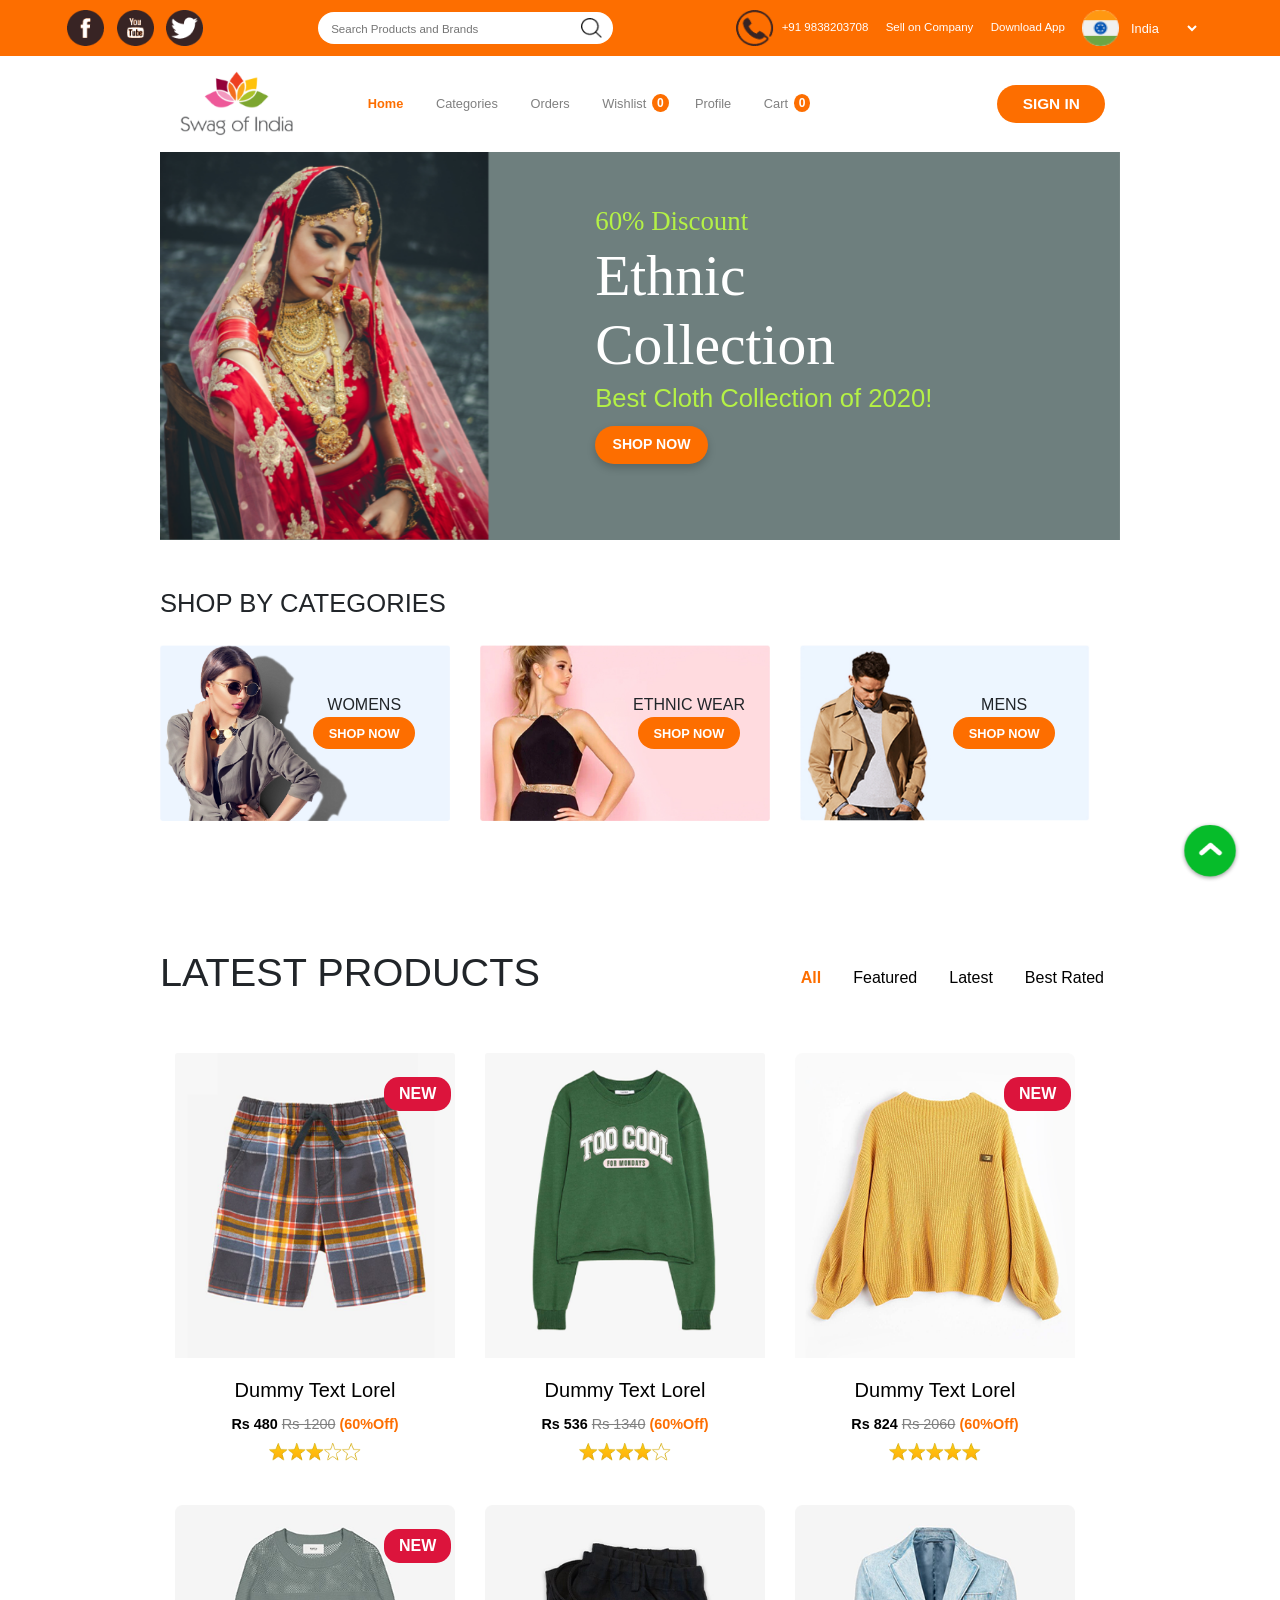
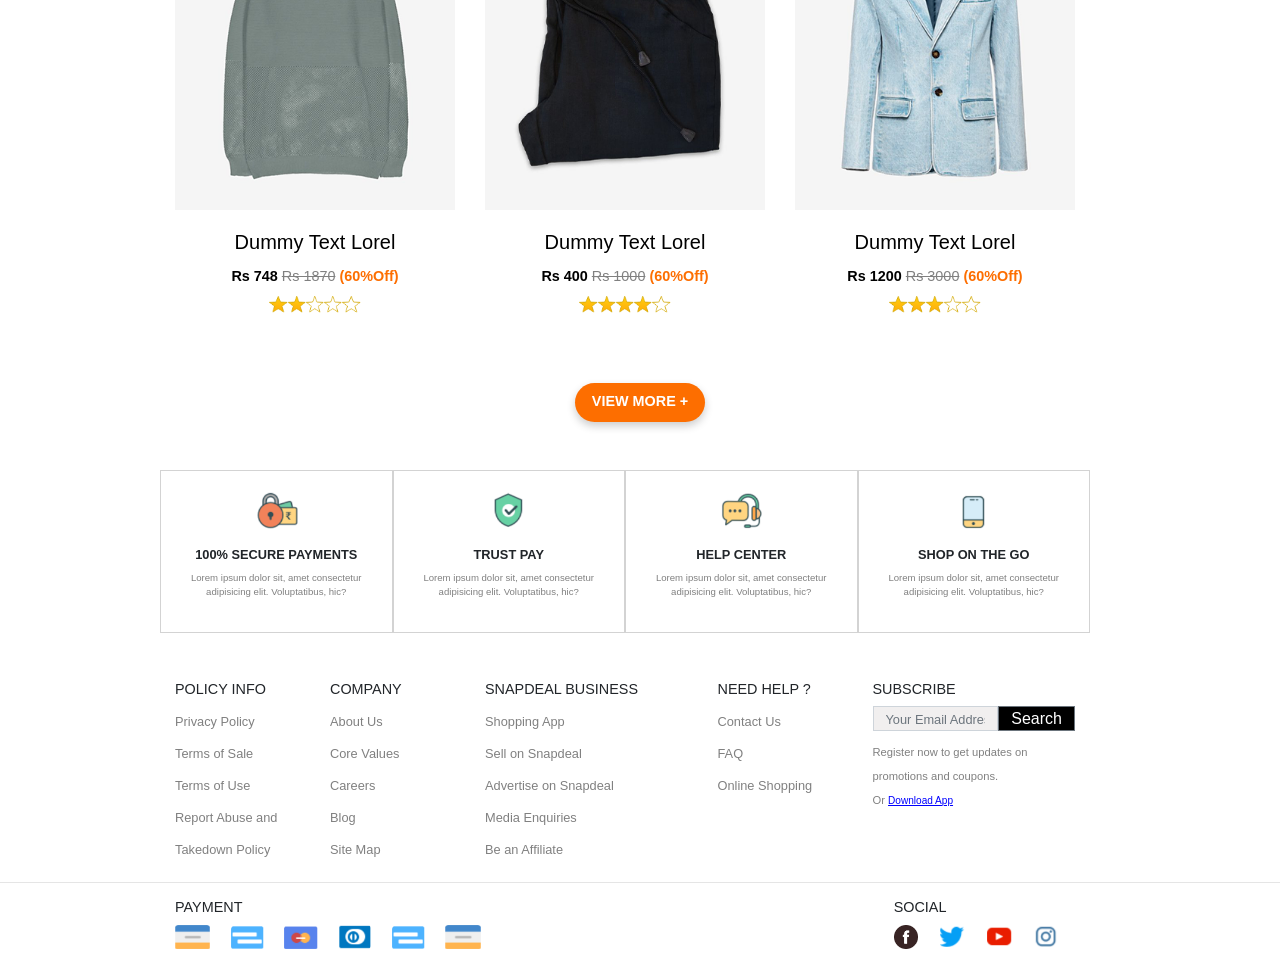
==== commit 77360be8: "Add files via upload" ====
--- a/index.html
+++ b/index.html
@@ -72,7 +72,7 @@
                                     <a class="nav-link drop-btn" href="Product-list.html">Categories</a>
                                         <div class="dropdown-content mt-2">
                                             <a href="Product-list.html">Men</a>
-                                            <a href="Product-list.html">Woman</a>
+                                            <a href="Product-list.html">Women</a>
                                             <a href="Product-list.html">Ethnic</a>
                                         </div>
                                 </li>
@@ -227,7 +227,7 @@
                         <p>60% Discount</p>
                         <h2>Ethnic<br>Collection</h2>
                         <p>Best Cloth Collection of 2020!</p>
-                        <button onclick="location.href='Product-list.html';">SHOP NOW</button>
+                        <button onclick="location.href='product-list.html';">SHOP NOW</button>
                     </div>
                 </div>
             </div>
@@ -247,21 +247,21 @@
                     <img src="Images/cat1.png" alt="womens wear" role="img" aria-label="categories image1">
                     <div class="text-box text-box1" role="textbox" aria-label='textbox3'>
                         <h2>WOMENS</h2>
-                        <button onclick="location.href='Product-list.html';">SHOP NOW</button>
+                        <button onclick="location.href='product-list.html';">SHOP NOW</button>
                     </div>
                 </div>
                 <div class="col col-xl-4 col-lg-4 col-md-6 col-sm-6 col-xs-12">
                     <img src="Images/cat2.png" alt="ethnic wear" role="img" aria-label="categories image2">
                     <div class="text-box text-box2" role="textbox" aria-label='textbox2'>
                         <h2>ETHNIC WEAR</h2>
-                        <button onclick="location.href='Product-list.html';">SHOP NOW</button>
+                        <button onclick="location.href='product-list.html';">SHOP NOW</button>
                     </div>
                 </div>
                 <div class="col col-xl-4 col-lg-4 col-md-6 col-sm-6 col-xs-12 mt-lg-0 mt-md-4 mt-sm-4 mt-xs-0">
                     <img src="Images/cat3.png" alt="mens" role="img" aria-label="categories image3">
                     <div class="text-box text-box3" role="textbox" aria-label='textbox3'>
                         <h2>MENS</h2>
-                        <button onclick="location.href='Product-list.html';">SHOP NOW</button>
+                        <button onclick="location.href='product-list.html';">SHOP NOW</button>
                     </div>
                 </div>
             </div>
@@ -1135,4 +1135,4 @@
         }
     </script>
 </body>
-</html>
+</html>
--- a/css/style.css
+++ b/css/style.css
@@ -94,7 +94,7 @@
 }
 
 .information-tab select {
-    font-size: 0.8em;
+    font-size: 0.7em;
 }
 
 @media screen and (min-width:1200px) {
@@ -183,9 +183,6 @@
         font-size: 1.3vw;
     }
 
-    .information-tab select {
-        font-size: 0.8em;
-    }
 }
 
 @media screen and (min-width:576px) and (max-width:767px) {
@@ -974,6 +971,14 @@
         height: 2.7em;
         font-size: 1.8vw;
     }
+
+    .bottom-header .modal-body .nav{
+        font-size: 0.9em;
+    }
+
+    .modal-footer a {
+        width: 7em;
+    }
 }
 
 @media screen and (max-width:375px) {
@@ -1308,7 +1313,7 @@
 @media screen and (min-width:375px) and (max-width:459px) {
 
     #categories h1 {
-        font-size: 4vw;
+        font-size: 5vw;
         text-align: center;
     }
 
@@ -1386,7 +1391,7 @@
 
 .latest-prod-title-bar h2 {
     grid-column: 1/2;
-    font-size: 2.1vw;
+    font-size: 3.1vw;
     font-weight: lighter;
     justify-self: start;
 }
@@ -1448,7 +1453,6 @@
 
 .card-title {
     color: black;
-    font-size: 1.3em;
 }
 
 .card-text {
@@ -1585,7 +1589,7 @@
     .container-fluid .icons {
         position: absolute;
         top: 6em;
-        left: 2.5em;
+        left: 1.5em;
         z-index: 100;
     }
 
@@ -1898,7 +1902,7 @@
     .latest-prod-title-bar h2 {
         grid-column: 1/2;
         grid-row: 1/2;
-        font-size: 4vw;
+        font-size: 5vw;
         font-weight: lighter;
         display: flex;
         justify-self: center;
@@ -1912,6 +1916,7 @@
         justify-self: center;
         align-self: center;
         border: none !important;
+        font-size: 0.8em;
     }
 
     .latest-prod-title-bar ul li a {
@@ -1936,7 +1941,7 @@
     .container-fluid .icons {
         position: absolute;
         top: 6em;
-        left: 3.5em;
+        left: 2.3em;
         z-index: 100;
     }
     .container-fluid .icons img {
@@ -2647,7 +2652,7 @@
     }
 }
 
-@media screen and (min-width:768px) and (max-width:991px) {
+/* @media screen and (min-width:768px) and (max-width:991px) {
     .breadcrumb-item:first-child {
         margin-left: 6em;
     }
@@ -2702,7 +2707,8 @@
         width: auto;
         height: 1.1em;
     }
-}
+
+} */
 
 @media screen and (min-width:576px) and (max-width:767px) {
     .breadcrumb-item {
@@ -2834,7 +2840,6 @@
         width: 85vw;
         display: flex;
         flex-direction: column;
-        align-items: center;
     }
 
     .mega-container .grid-column-1 .profile img {
@@ -3303,11 +3308,6 @@
     grid-template-rows: 1fr;
 }
 
-.top-box h5 span {
-    font-size: 1vw;
-    color: grey;
-}
-
 .top-box select {
     border: 1px solid lightgrey;
     padding: 0.3em;
@@ -3458,7 +3458,120 @@
 
     #main .right-main-container .icons img {
         width: auto;
-        height: 7vw;
+        height: 9vw;
+    }
+
+    #main .right-main-container .icons {
+        position: absolute;
+        top: 4.5em;
+        left: 1.5em;
+        z-index: 100;
+    }
+}
+
+@media screen and (min-width:577px) and (max-width:767px) {
+    #main .left-main-container {
+        width: 25vw;
+    }
+
+    #main .right-main-container {
+        width: 50vw;
+    }
+
+    #main .right-main-container .row .col .card-title {
+        font-size: 1.5em;
+        font-weight: bold;
+    }
+
+    #main .right-main-container .row .col .card-text {
+        font-size: 2vw;
+    }
+
+    #main .right-main-container .row .col .stars-group img {
+        width: auto;
+        height: 2.3vw;
+    }
+
+    #main .left-main-container input[type='checkbox']+label {
+        font-size: 1.8vw;
+    }
+
+    #main .left-main-container input[type='radio']+label {
+        font-size: 1.8vw;
+    }
+
+    #main .right-main-container .icons img {
+        width: auto;
+        height: 11vw;
+    }
+
+    #main .right-main-container .icons {
+        position: absolute;
+        top: 10em;
+        left: 4em;
+        z-index: 100;
+    }
+
+    .top-box select {
+        border: 1px solid lightgrey;
+        padding: 0.3em;
+        font-size: 1em;
+    }
+}
+
+@media screen and (min-width:471px) and (max-width:576px) {
+    .top-box {
+        display: flex;
+        flex-direction: column;
+        align-items: center;
+        justify-content: center;
+    }
+
+    .top-box h5 {
+        font-size: 1.3em;
+    }
+
+    .left-main-container h5 {
+        font-size: 1em;
+    }
+
+    .left-main-container h6 {
+        font-size: 0.8em;
+    }
+
+    #main .left-main-container {
+        width: 25vw;
+    }
+
+    #main .right-main-container {
+        width: 60vw;
+    }
+
+    #main .right-main-container .row .col .card-title {
+        font-size: 4vw;
+        font-weight: bold;
+    }
+
+    #main .right-main-container .row .col .card-text {
+        font-size: 2.5vw;
+    }
+
+    #main .right-main-container .row .col .stars-group img {
+        width: auto;
+        height: 3.2vw;
+    }
+
+    #main .left-main-container input[type='checkbox']+label {
+        font-size: 1.9vw;
+    }
+
+    #main .left-main-container input[type='radio']+label {
+        font-size: 1.9vw;
+    }
+
+    #main .right-main-container .icons img {
+        width: auto;
+        height: 13vw;
     }
 
     #main .right-main-container .icons {
@@ -3467,64 +3580,10 @@
         left: 3em;
         z-index: 100;
     }
-}
-
-@media screen and (min-width:577px) and (max-width:767px) {
-    #main .left-main-container {
-        width: 25vw;
-    }
-
-    #main .right-main-container {
-        width: 50vw;
-    }
-
-    #main .right-main-container .row .col .card-title {
-        font-size: 1.5em;
-        font-weight: bold;
-    }
-
-    #main .right-main-container .row .col .card-text {
-        font-size: 2vw;
-    }
-
-    #main .right-main-container .row .col .stars-group img {
-        width: auto;
-        height: 2.3vw;
-    }
-
-    #main .left-main-container input[type='checkbox']+label {
-        font-size: 1.8vw;
-    }
-
-    #main .left-main-container input[type='radio']+label {
-        font-size: 1.8vw;
-    }
-
-    #main .right-main-container .icons img {
-        width: auto;
-        height: 11vw;
-    }
-
-    #main .right-main-container .icons {
-        position: absolute;
-        top: 10em;
-        left: 4em;
-        z-index: 100;
-    }
-
-    .top-box h5 span {
-        font-size: 2vw;
-        color: grey;
-    }
-
-    .top-box select {
-        border: 1px solid lightgrey;
-        padding: 0.3em;
-        font-size: 1em;
-    }
-}
-
-@media screen and (min-width:471px) and (max-width:576px) {
+
+}
+
+@media screen and (min-width:375px) and (max-width:470px) {
     .top-box {
         display: flex;
         flex-direction: column;
@@ -3532,21 +3591,12 @@
         justify-content: center;
     }
 
-    .top-box h5 {
-        font-size: 1.3em;
-    }
-
-    .top-box h5 span {
-        font-size: 2.5vw;
-        color: grey;
-    }
-
     .left-main-container h5 {
-        font-size: 1em;
+        font-size: 0.8em;
     }
 
     .left-main-container h6 {
-        font-size: 0.8em;
+        font-size: 0.6em;
     }
 
     #main .left-main-container {
@@ -3558,12 +3608,11 @@
     }
 
     #main .right-main-container .row .col .card-title {
-        font-size: 4vw;
         font-weight: bold;
     }
 
     #main .right-main-container .row .col .card-text {
-        font-size: 2.5vw;
+        font-size: 2.6vw;
     }
 
     #main .right-main-container .row .col .stars-group img {
@@ -3581,83 +3630,18 @@
 
     #main .right-main-container .icons img {
         width: auto;
-        height: 13vw;
+        height: 14vw;
     }
 
     #main .right-main-container .icons {
         position: absolute;
-        top: 7em;
-        left: 3em;
-        z-index: 100;
-    }
-
-}
-
-@media screen and (min-width:375px) and (max-width:470px) {
-    .top-box {
-        display: flex;
-        flex-direction: column;
-        align-items: center;
-        justify-content: center;
-    }
-
-    .left-main-container h5 {
-        font-size: 0.8em;
-    }
-
-    .left-main-container h6 {
-        font-size: 0.6em;
-    }
-
-    #main .left-main-container {
-        width: 25vw;
-    }
-
-    #main .right-main-container {
-        width: 60vw;
-    }
-
-    #main .right-main-container .row .col .card-title {
-        font-size: 3.9vw;
-        font-weight: bold;
-    }
-
-    #main .right-main-container .row .col .card-text {
-        font-size: 2.6vw;
-    }
-
-    #main .right-main-container .row .col .stars-group img {
-        width: auto;
-        height: 3.2vw;
-    }
-
-    #main .left-main-container input[type='checkbox']+label {
-        font-size: 1.9vw;
-    }
-
-    #main .left-main-container input[type='radio']+label {
-        font-size: 1.9vw;
-    }
-
-    #main .right-main-container .icons img {
-        width: auto;
-        height: 13vw;
-    }
-
-    #main .right-main-container .icons {
-        position: absolute;
-        top: 5.5em;
-        left: 2em;
+        top: 4.4em;
+        left: 1.6em;
         z-index: 100;
     }
 
     .top-box h5 {
         font-size: 1.5em;
-    }
-
-    .top-box h5 span {
-        font-size: 2.8vw;
-        color: grey;
     }
 }
 
@@ -4234,7 +4218,7 @@
 @media screen and (min-width:768px) and (max-width:991px) {
 
     .desc-tabs .nav-item {
-        font-size: 1.7vw;
+        font-size: 1.8vw;
     }
 
     .main-container .right-main-container .buttons-collection .cart-button,
@@ -4712,7 +4696,6 @@
 
 
 /* ------------------------ START OF RETURN ORDER PAGE CSS ----------------------- */
-
 .mega-container .grid-column-2 .media>img {
     width: auto;
     height: 14em;
@@ -4866,7 +4849,6 @@
         bottom: 2vw;
         left: 27.5vw;
     }
-
 }
 
 @media screen and (min-width:576px) and (max-width:767px) {
@@ -5083,7 +5065,7 @@
 
     .mega-container .grid-column-2 .grey-line::after {
         position: relative;
-        bottom: 4.3vw;
+        bottom: 4.5vw;
         left: 62vw;
     }
 
@@ -6438,7 +6420,7 @@
     }
 
     .track-order-details .mega-container .grid-column-2 .grey-bar {
-        width: 14vw;
+        width: 17vw;
         height: 0.4em;
     }
 
@@ -6454,17 +6436,17 @@
 
     .track-order-details .mega-container .grid-column-2 .green-bar2::after {
         bottom: 0.55em;
-        right: 1.3em;
+        right: 0em;
     }
 
     .track-order-details .mega-container .grid-column-2 .grey-bar::after {
         bottom: 0.55em;
-        left: 13vw;
+        left: 16vw;
     }
 
     .track-order-details .mega-container .grid-column-2 .grey-line1::after {
         bottom: 1.2em;
-        left: 32.5vw;
+        left: 34.5vw;
     }
 
     .track-order-details .mega-container .grid-column-2 .tabulation .row .col {
@@ -6759,10 +6741,11 @@
 
     .track-order-details .mega-container .grid-column-2 .green-bar2 {
         height: 0.4em;
+        
     }
 
     .track-order-details .mega-container .grid-column-2 .grey-bar {
-        width: 19vw;
+        width: 29vw;
         height: 0.4em;
     }
 
@@ -6778,12 +6761,12 @@
 
     .track-order-details .mega-container .grid-column-2 .green-bar2::after {
         bottom: 0.55em;
-        right: 1.4em;
+        right: 0em;
     }
 
     .track-order-details .mega-container .grid-column-2 .grey-bar::after {
         bottom: 0.55em;
-        left: 16vw;
+        left: 24vw;
     }
 
     .track-order-details .mega-container .grid-column-2 .grey-line1 {
@@ -6792,7 +6775,7 @@
 
     .track-order-details .mega-container .grid-column-2 .grey-line1::after {
         bottom: 1.2em;
-        left: 42.3vw;
+        left: 47vw;
     }
 
     .track-order-details .mega-container .grid-column-2 .table-heading {
@@ -7837,10 +7820,6 @@
         width: 6em;
     }
 
-    .checkout-section .tabs-container .nav-link{
-        font-size: 1.4em;
-    }
-
     .checkout-section .tabs-container .desc-tabs .nav-item .nav-link:hover {
         border-bottom: 2px solid #FD6E00 !important;
         border-left: none;
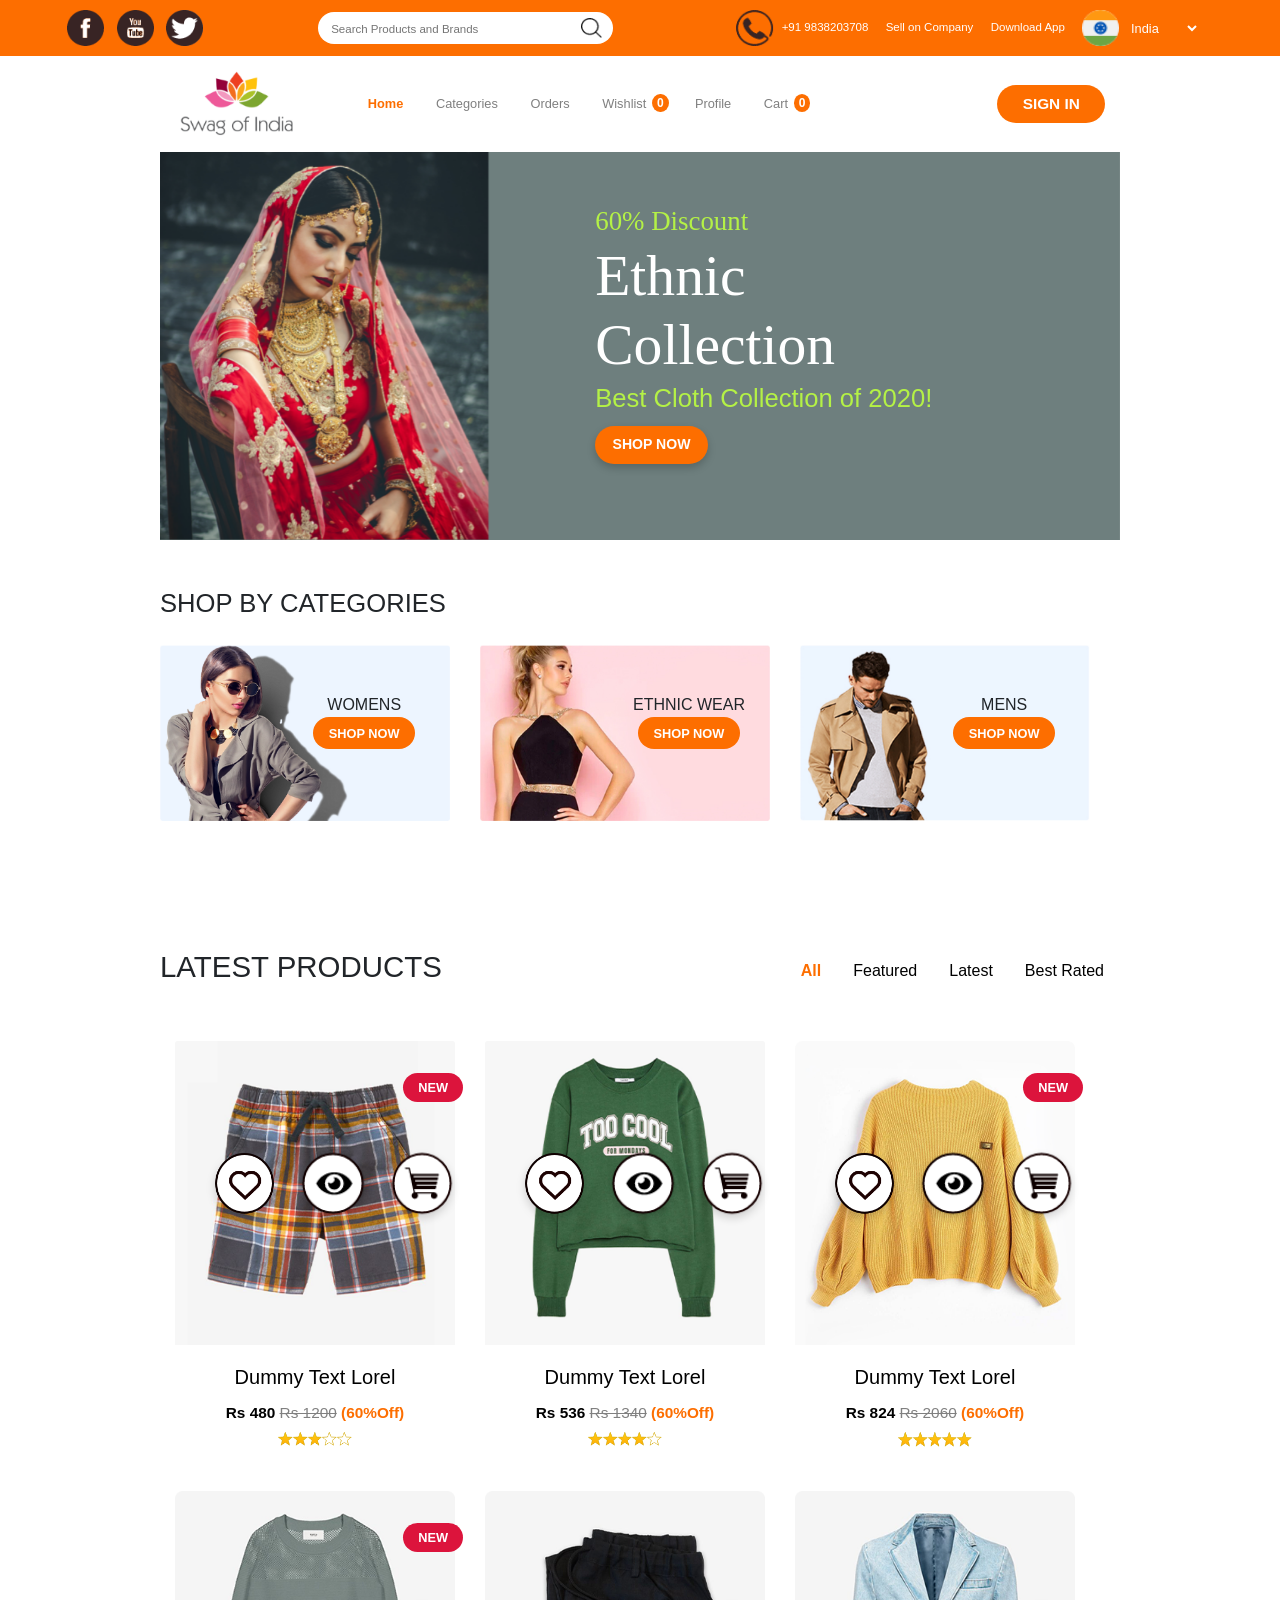
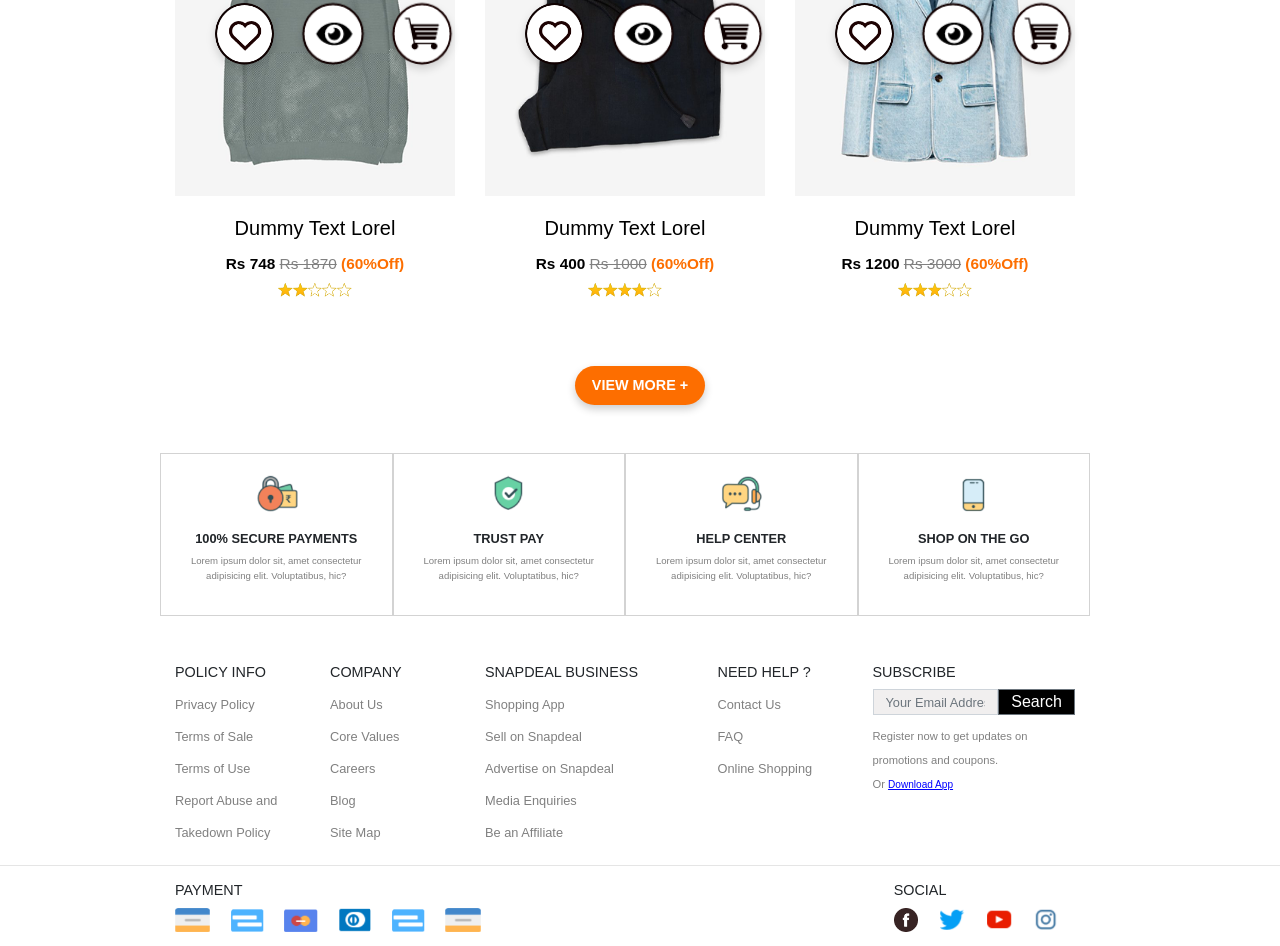
==== commit 52de0683: "Add files via upload" ====
--- a/css/style.css
+++ b/css/style.css
@@ -884,7 +884,7 @@
     }
 }
 
-@media screen and (min-width:376px) and (max-width:460px) {
+@media screen and (min-width:406px) and (max-width:460px) {
     .bottom-header .dropdown .dropdown-content, .bottom-header .dropdown2 .dropdown-content2 {
         display: none;
     }
@@ -910,7 +910,7 @@
     }
 
     #search-box-hidden::placeholder {
-        font-size: 0.75em;
+        font-size: 0.68em;
     }
 
     #search-box-hidden {
@@ -926,7 +926,7 @@
     }
 
     #search-box-container {
-        width: 14em;
+        width: 13em;
         height: auto;
         border-radius: 1em;
     }
@@ -981,14 +981,18 @@
     }
 }
 
-@media screen and (max-width:375px) {
+@media screen and (min-width:376px) and (max-width:405px) {
+    .bottom-header .dropdown .dropdown-content, .bottom-header .dropdown2 .dropdown-content2 {
+        display: none;
+    }
+
     #bottom-header-navbar .container-fluid {
         width: 100vw;
     }
 
     .navbar-brand #logo_img {
         width: auto;
-        height: 2.3em;
+        height: 1.8em;
     }
 
     #basic-addon1 {
@@ -1003,7 +1007,7 @@
     }
 
     #search-box-hidden::placeholder {
-        font-size: 0.55em;
+        font-size: 0.62em;
     }
 
     #search-box-hidden {
@@ -1019,13 +1023,106 @@
     }
 
     #search-box-container {
+        width: 12em;
+        height: auto;
+        border-radius: 1em;
+    }
+
+    .navbar-toggler {
+        transform: scale(0.7, 0.7);
+    }
+
+    #navbarTogglerDemo02 .nav-link {
+        font-size: 0.7em;
+    }
+
+    .toggle {
+        float: right;
+    }
+
+    #carousel-slider {
+        width: 90vw;
+        margin: 0 auto;
+    }
+
+    .carousel-slider-text {
+        position: absolute;
+        left: 34vw;
+        bottom: 6vw;
+    }
+
+    .carousel-slider-text p:first-child {
+        font-size: 2.7vw;
+    }
+
+    .carousel-slider-text h2 {
+        font-size: 6vw;
+    }
+
+    .carousel-slider-text p {
+        font-size: 2.5vw;
+    }
+
+    .carousel-slider-text button {
+        width: 8em;
+        height: 2.7em;
+        font-size: 1.8vw;
+    }
+
+    .bottom-header .modal-body .nav{
+        font-size: 0.9em;
+    }
+
+    .modal-footer a {
+        width: 7em;
+    }
+}
+
+@media screen and (max-width:375px) {
+    #bottom-header-navbar .container-fluid {
+        width: 100vw;
+    }
+
+    .navbar-brand #logo_img {
+        width: auto;
+        height: 1.7em;
+    }
+
+    #basic-addon1 {
+        position: relative;
+        right: 1.5em;
+        top: 0.05em;
+    }
+
+    #basic-addon1 img {
+        width: auto;
+        height: 0.8em;
+    }
+
+    #search-box-hidden::placeholder {
+        font-size: 0.55em;
+    }
+
+    #search-box-hidden {
+        height: 1.8em;
+        border-radius: 1em;
+    }
+
+    #signin {
+        width: 100vw;
+        height: 3.5em;
+        font-size: 0.6em;
+        border-radius: 0;
+    }
+
+    #search-box-container {
         width: 11em;
         height: auto;
         border-radius: 1em;
     }
 
     .navbar-toggler {
-        transform: scale(0.7, 0.7);
+        transform: scale(0.6, 0.6);
     }
 
     #navbarTogglerDemo02 .nav-link {
@@ -1391,7 +1488,7 @@
 
 .latest-prod-title-bar h2 {
     grid-column: 1/2;
-    font-size: 3.1vw;
+    font-size: 2.3vw;
     font-weight: lighter;
     justify-self: start;
 }
@@ -1420,8 +1517,8 @@
 
 .new_tag {
     position: absolute;
-    left: 14em;
-    top: 1.5em;
+    left: 19em;
+    top: 2.5em;
     background-color: crimson;
     padding: 5px 15px;
     font-weight: bold;
@@ -1432,8 +1529,8 @@
 
 .container-fluid .icons {
     position: absolute;
-    top: 7em;
-    left: 3em;
+    top: 8em;
+    left: 3.2em;
     z-index: 100;
 }
 
@@ -1443,7 +1540,7 @@
 
 .container-fluid .icons img {
     width: auto;
-    height: 5.3em;
+    height: 7em;
 }
 
 .latest-prods .container-fluid .prod-card .stars-group img {
@@ -1457,7 +1554,7 @@
 
 .card-text {
     color: black;
-    font-size: 0.9em;
+    font-size: 1.2em;
     font-weight: normal;
 }
 
@@ -1550,21 +1647,20 @@
 
     .new_tag {
         position: absolute;
-        left: 18em;
+        left: 16em;
         top: 2em;
-        font-size: 0.8em;
     }
 
     .container-fluid .icons {
         position: absolute;
-        top: 6em;
+        top: 7.5em;
         left: 3.5em;
         z-index: 100;
     }
 
     .container-fluid .icons img {
         width: auto;
-        height: 5em;
+        height: 6em;
     }
 }
 
@@ -1583,19 +1679,18 @@
         position: absolute;
         left: 16em;
         top: 2em;
-        font-size: 0.8em;
     }
 
     .container-fluid .icons {
         position: absolute;
         top: 6em;
-        left: 1.5em;
+        left: 1.8em;
         z-index: 100;
     }
 
     .container-fluid .icons img {
         width: auto;
-        height: 5em;
+        height: 6em;
     }
 }
 
@@ -1641,19 +1736,18 @@
         position: absolute;
         left: 17em;
         top: 2.5em;
-        font-size: 0.8em;
     }
 
     .container-fluid .icons {
         position: absolute;
-        top: 6em;
-        left: 3.5em;
+        top: 8.5em;
+        left: 4.7em;
         z-index: 100;
     }
 
     .container-fluid .icons img {
         width: auto;
-        height: 5em;
+        height: 6.5em;
     }
 
     .view-more-btn button {
@@ -1703,21 +1797,20 @@
 
     .new_tag {
         position: absolute;
-        left: 15em;
-        top: 2.5em;
-        font-size: 0.8em;
+        left: 14em;
+        top: 2em;
     }
 
     .container-fluid .icons {
         position: absolute;
-        top: 6em;
-        left: 2.8em;
+        top: 7em;
+        left: 3em;
         z-index: 100;
     }
 
     .container-fluid .icons img {
         width: auto;
-        height: 4.5em;
+        height: 6em;
     }
 
     .view-more-btn button {
@@ -1785,19 +1878,18 @@
         position: absolute;
         left: 16em;
         top: 2em;
-        font-size: 0.8em;
     }
 
     .container-fluid .icons {
         position: absolute;
-        top: 6em;
-        left: 3em;
+        top: 7em;
+        left: 2.3em;
         z-index: 100;
     }
 
     .container-fluid .icons img {
         width: auto;
-        height: 4.5em;
+        height: 6em;
     }
 
     .latest-prods .container-fluid .card .stars-group img {
@@ -1844,7 +1936,7 @@
     }
 
     .latest-prods .container-fluid {
-        width: 60vw;
+        width: 70vw;
     }
 
     .latest-prods .row {
@@ -1861,27 +1953,26 @@
 
     .card-text {
         color: black;
-        font-size: 0.8em;
+        font-size: 1em;
         font-weight: normal;
     }
 
     .new_tag {
         position: absolute;
-        left: 14em;
+        left: 18em;
         top: 2em;
-        font-size: 0.8em;
     }
 
     .container-fluid .icons {
         position: absolute;
-        top: 6em;
-        left: 2.5em;
+        top: 8em;
+        left: 3.5em;
         z-index: 100;
     }
 
     .container-fluid .icons img {
         width: auto;
-        height: 4.5em;
+        height: 6em;
     }
 
     .latest-prods .container-fluid .card .stars-group img {
@@ -1935,18 +2026,17 @@
         position: absolute;
         left: 16em;
         top: 2.5em;
-        font-size: 0.8em;
     }
 
     .container-fluid .icons {
         position: absolute;
-        top: 6em;
-        left: 2.3em;
+        top: 7em;
+        left: 2em;
         z-index: 100;
     }
     .container-fluid .icons img {
         width: auto;
-        height: 4.5em;
+        height: 6em;
     }
 }
 
@@ -1983,7 +2073,7 @@
     }
 
     .latest-prod-title-bar ul li a {
-        font-size: 1.2em;
+        font-size: 0.7em;
     }
 
     .latest-prod-title-bar h2 {
@@ -1996,7 +2086,7 @@
 
     .card-text {
         color: black;
-        font-size: 0.7em;
+        font-size: 1.1em;
         font-weight: normal;
     }
 
@@ -2004,15 +2094,17 @@
         position: absolute;
         left: 14em;
         top: 1.5em;
-        font-size: 0.8em;
     }
 
     .container-fluid .icons {
         position: absolute;
-        top: 5em;
+        top: 7em;
         left: 1.3em;
         z-index: 100;
-        height: 1.5em;
+    }
+
+    .container-fluid .icons img{
+        height : 6em;
     }
 }
 
@@ -2651,64 +2743,6 @@
         color: rgb(155, 155, 155);
     }
 }
-
-/* @media screen and (min-width:768px) and (max-width:991px) {
-    .breadcrumb-item:first-child {
-        margin-left: 6em;
-    }
-
-    .breadcrumb-item {
-        font-size: 1.2vw;
-        font-weight: 500;
-    }
-
-    .mega-container .grid-column-1 .list-items {
-        font-size: 1vw;
-    }
-
-    .mega-container .grid-column-2 .pdt-container .img-sweater {
-        width: auto;
-        height:11vw;
-    }
-
-    .mega-container .grid-column-1 .profile p {
-        color: grey;
-        font-size: 1vw;
-    }
-
-    .mega-container .grid-column-1 h6 {
-        font-size: 1.6vw;
-    }
-
-    .mega-container .grid-column-2 .pdt-text h6 {
-        font-size: 1.4vw;
-    }
-
-    .mega-container .grid-column-2 .pdt-text .star-review img {
-        width: auto;
-        height: 1em;
-    }
-
-    .mega-container .grid-column-2 .pdt-text p {
-        font-size: 1vw;
-        color: rgb(155, 155, 155);
-    }
-
-    .mega-container .grid-column-2 .pdt-text a {
-        font-size: 1.3vw;
-    }
-
-    .mega-container .grid-column-2 #pdt-text-4 .title img {
-        width: auto;
-        height: 1em;
-    }
-
-    .mega-container .grid-column-2 #pdt-text-5 .title img {
-        width: auto;
-        height: 1.1em;
-    }
-
-} */
 
 @media screen and (min-width:576px) and (max-width:767px) {
     .breadcrumb-item {
@@ -3660,7 +3694,7 @@
     }
 
     #main .right-main-container .row .col .card-text {
-        font-size: 1.8vw;
+        font-size: 2.5vw;
     }
 
     #main .right-main-container .row .col .stars-group img {
@@ -3837,6 +3871,7 @@
     width: 75vw;
     margin: 0 auto;
     border: none;
+    font-size: 0.8em;
 }
 
 .desc-tabs .nav-item .nav-link {
@@ -4855,12 +4890,14 @@
     .mega-container .grid-column-1 .list-items {
         margin-bottom: 0.5em;
     }
-
+    .mega-container .grid-column-2 #order_id{
+        text-align: center;
+    }
     .mega-container .grid-column-2 .img-info {
         height: 35em;
         display: flex;
         flex-direction: column;
-        align-items: center;
+        align-items: flex-end;
         justify-content: space-between;
         text-align: center;
     }
@@ -4873,6 +4910,10 @@
         text-align: center;
     }
 
+    .mega-container .grid-column-2 .return-box{
+        margin-right: 4em;
+    }
+
     .mega-container .grid-column-2 .top-flex-container2 {
         display: flex;
         flex-direction: column;
@@ -4882,6 +4923,7 @@
 
     .mega-container .grid-column-2 .progressbar {
         width: 54vw;
+        margin: 0 auto;
     }
 
     .mega-container .grid-column-2 .top-flex-container2 select {
@@ -4895,6 +4937,7 @@
         background-color: red;
         width: 48.5vw;
         height: 0.5em;
+        margin: 0 auto;
     }
 
     .mega-container .grid-column-2 .red-bar::after {
@@ -4902,13 +4945,18 @@
         position: relative;
         bottom: 1vw;
         left: 44.5vw;
+        margin: 0 auto;
     }
 
     .mega-container .grid-column-2 .grey-line {
         background-color: lightgrey;
         width: 50vw;
         height: 0.1em;
-        margin-top: 2vw;
+        margin: 2vw auto;
+    }
+
+    .mega-container .grid-column-2 #delivery_date{
+        text-align: center;
     }
 
     .mega-container .grid-column-2 .grey-line::after {
@@ -4946,32 +4994,42 @@
         text-align: center;
     }
 
+    .mega-container .grid-column-2 #delivery_date{
+        text-align: center;
+    }
+
+    .mega-container .grid-column-2 #order_id{
+        text-align: center;
+    }
 
     .mega-container .grid-column-2 .img-info {
         height: 35em;
         display: flex;
         flex-direction: column;
-        align-items: center;
+        align-items: flex-end;
         justify-content: space-between;
         text-align: center;
+        margin-left: 3em;
     }
 
     .mega-container .grid-column-2 .img-info .media {
         display: flex;
         flex-direction: column;
-        align-items: center;
+        align-items: flex-end;
         justify-content: center;
         text-align: center;
     }
 
     .mega-container .grid-column-2 .progressbar {
-        width: 100vw;
+        width: 70vw;
+        margin: 0 auto;
     }
 
     .mega-container .grid-column-2 .red-bar {
         background-color: red;
         width: 66vw;
         height: 0.5em;
+        margin: 0 auto;
     }
 
     .mega-container .grid-column-2 .red-bar::before {
@@ -4991,16 +5049,21 @@
         width: 67vw;
         height: 0.1em;
         margin-top: 4vw;
+        margin: 4vw auto;
     }
 
     .mega-container .grid-column-2 .grey-line::after {
         position: relative;
-        bottom: 3.4vw;
+        bottom: 3.6vw;
         left: 62vw;
     }
 
     .mega-container .grid-column-2 #rep-box {
         width: 100vw;
+    }
+    
+    .mega-container .grid-column-2 .return-box{
+        margin-right: 4em;
     }
 }
 
@@ -6117,6 +6180,7 @@
         width: 75vw;
         text-align: center;
         margin-top: 2em;
+        margin-left: 2em;
     }
 
      .mega-container .grid-column-2 .top-flex-container span {
@@ -6295,7 +6359,7 @@
     position: relative;
     bottom: 0.5vw;
     left: 17vw;
-    z-index: 1000;
+    
 }
 
 .track-order-details .mega-container .grid-column-2 .green-bar2::after {
@@ -6303,7 +6367,7 @@
     position: relative;
     bottom: 0.5vw;
     right: 1.2em;
-    z-index: 1000;
+    
 }
 
 .track-order-details .mega-container .grid-column-2 .grey-bar::after {
@@ -7014,111 +7078,110 @@
 }
 
 @media screen and (min-width:461px) and (max-width:575px) {
-    .cart-section .container-fluid .top-flex-container {
-        width: 70vw;
-        display: flex;
-        justify-content: space-between;
-        align-items: center;
-    }
-    .cart-section .container-fluid .top-flex-container .row  {
-        width: 100vw;
+    .cart-section .container-fluid {
+        width: 80vw;
+        height: auto;
+    }
+
+    .cart-section .container-fluid .row .col {
+        margin-left: 1em;
+    }
+
+    .cart-section .container-fluid .row {
         display: grid;
         grid-template-columns: 1fr;
-        grid-template-rows: 1fr 1fr;
-    }
-    .cart-section .container-fluid .top-flex-container .row .column1{
-        grid-column: 1/2;
-        grid-row: 1/2;
-    }
-    .cart-section .container-fluid .top-flex-container .row .column2{
-        grid-column: 1/2;
-        grid-row: 2/3;
-    }
-
-    .cart-section .container-fluid .top-flex-container h4 span {
-        margin-left: 0;
+        grid-template-rows: auto;
+    }
+
+    .cart-section .container-fluid .top-flex-container {
+        display: flex;
+        flex-direction: column;
+        align-items: center;
+        margin: 0 auto;
+    }
+
+    .cart-section .container-fluid .top-flex-container span {
+        display: block;
+    }
+    
+    .cart-section .container-fluid .row .col .pdt-container {
+        border: 1px solid lightgray;
+        padding: 1em;
+        display: flex;
+        flex-direction: column;
+        align-items: center;
+        justify-content: flex-start;
+    }
+
+    .cart-section .container-fluid .row .col .pdt-container .pdt-text {
+        display: flex;
+        flex-direction: column;
+        justify-content: flex-start;
+        align-items: center;
+        margin: 0 !important;
+    }
+
+    .cart-section .container-fluid .row .col .pdt-container {
+        display: flex;
+        flex-direction: column;
+        align-items: center;
+    }
+
+    .cart-section .container-fluid .row .col .pdt-container .pdt-text .text1 {
+        display: flex;
+        flex-direction: column;
+        align-items: center;
+    }
+
+    .cart-section .container-fluid .row .col .pdt-container .pdt-text .text2 {
+        display: flex;
+        flex-direction: column;
+        align-items: center;
+    }
+
+    .cart-section .container-fluid .row .col .pdt-container .text2 {
+        font-size: 1em;
+        text-align: left;
+    }
+
+    .cart-section .container-fluid .row .col .pdt-container .text2 small {
+        font-size: 0.8em;
+        margin-top: 1em;
     }
 
     .cart-section .container-fluid .row .col .pdt-container>img {
         width: auto;
-        height: 20vw;
+        height: 11em;
         border: 1px solid lightgray;
     }
 
-    .cart-section .container-fluid .row .col .pdt-container .form-group select {
-        width: 8.7em;
-        height: 2.5em;
-        font-size: 0.7em;
-    }
-
-    .cart-section .container-fluid .row .col .pdt-container .form-group2 select {
+    .cart-section .container-fluid .row .col .pdt-container .text1 h6 {
+        font-size: 1.3em;
+        margin-top: 0.5em;
+        text-align: center;
+    }
+
+    .cart-section .container-fluid .row .col .options {
+        border: 1px solid lightgray;
+        border-top: none;
+        padding: 1em;
+        font-size: 0.8em;
+        text-align: center;
+    }
+
+    .cart-section .container-fluid .row .col .billing-section {
+        border: 1px solid lightgray;
+        padding: 1em;
+        text-align: center;
+        margin-top: 2em;
+    }
+
+    .cart-section .container-fluid .row .col .billing-section>button {
         width: 5em;
         height: 2.5em;
-        font-size: 0.7em;
-    }
-
-    .cart-section .container-fluid .row .col .pdt-container .pdt-text {
-        display: flex;
-        flex-direction: column;
-    }
-
-    .cart-section .container-fluid .row .col .pdt-container .text1 h6 {
-        font-size: 1em;
-    }
-
-    .cart-section .container-fluid .row .col .pdt-container .text2 {
-        font-size: 0.65em;
+        font-size: 0.8em;
         text-align: center;
     }
-
-    .cart-section .container-fluid .row .col .options {
-        font-size: 0.7em;
-    }
-
-    /*
-    .cart-section .container-fluid {
-        width: 100vw !important;
-    }
-
-    .cart-section .container-fluid .row {
-        margin: 0 auto !important;
-    }
-
-    .cart-section .container-fluid .row .col .pdt-container>img {
-        width: auto;
-        height: 6em;
-        border: 1px solid lightgray;
-    }
-    
-    .cart-section .container-fluid .top-flex-container {
-        width: 89vw;
-    }
-
-    .cart-section .container-fluid .row .col .pdt-container .form-group select {
-        width: 9em;
-        height: 2.5em;
-        background-color: lightgrey;
-        font-size: 0.7em;
-        padding: 0;
-        border-radius: 7px;
-    }
-
-    .cart-section .container-fluid .row .col .pdt-container .form-group2 select {
-        width: 5.5em;
-        height: 2.5em;
-        background-color: lightgrey;
-        font-size: 0.7em;
-        padding: 0;
-        border-radius: 7px;
-    }
-
-    .cart-section .container-fluid .row .col .pdt-container .text2 {
-        font-size: 0.9em;
-    }
-
-    .cart-section .container-fluid .row .col .pdt-container .text2 small {
-        font-size: 0.8em;
-    } */
 }
 
 @media screen and (min-width:375px) and (max-width:460px) {
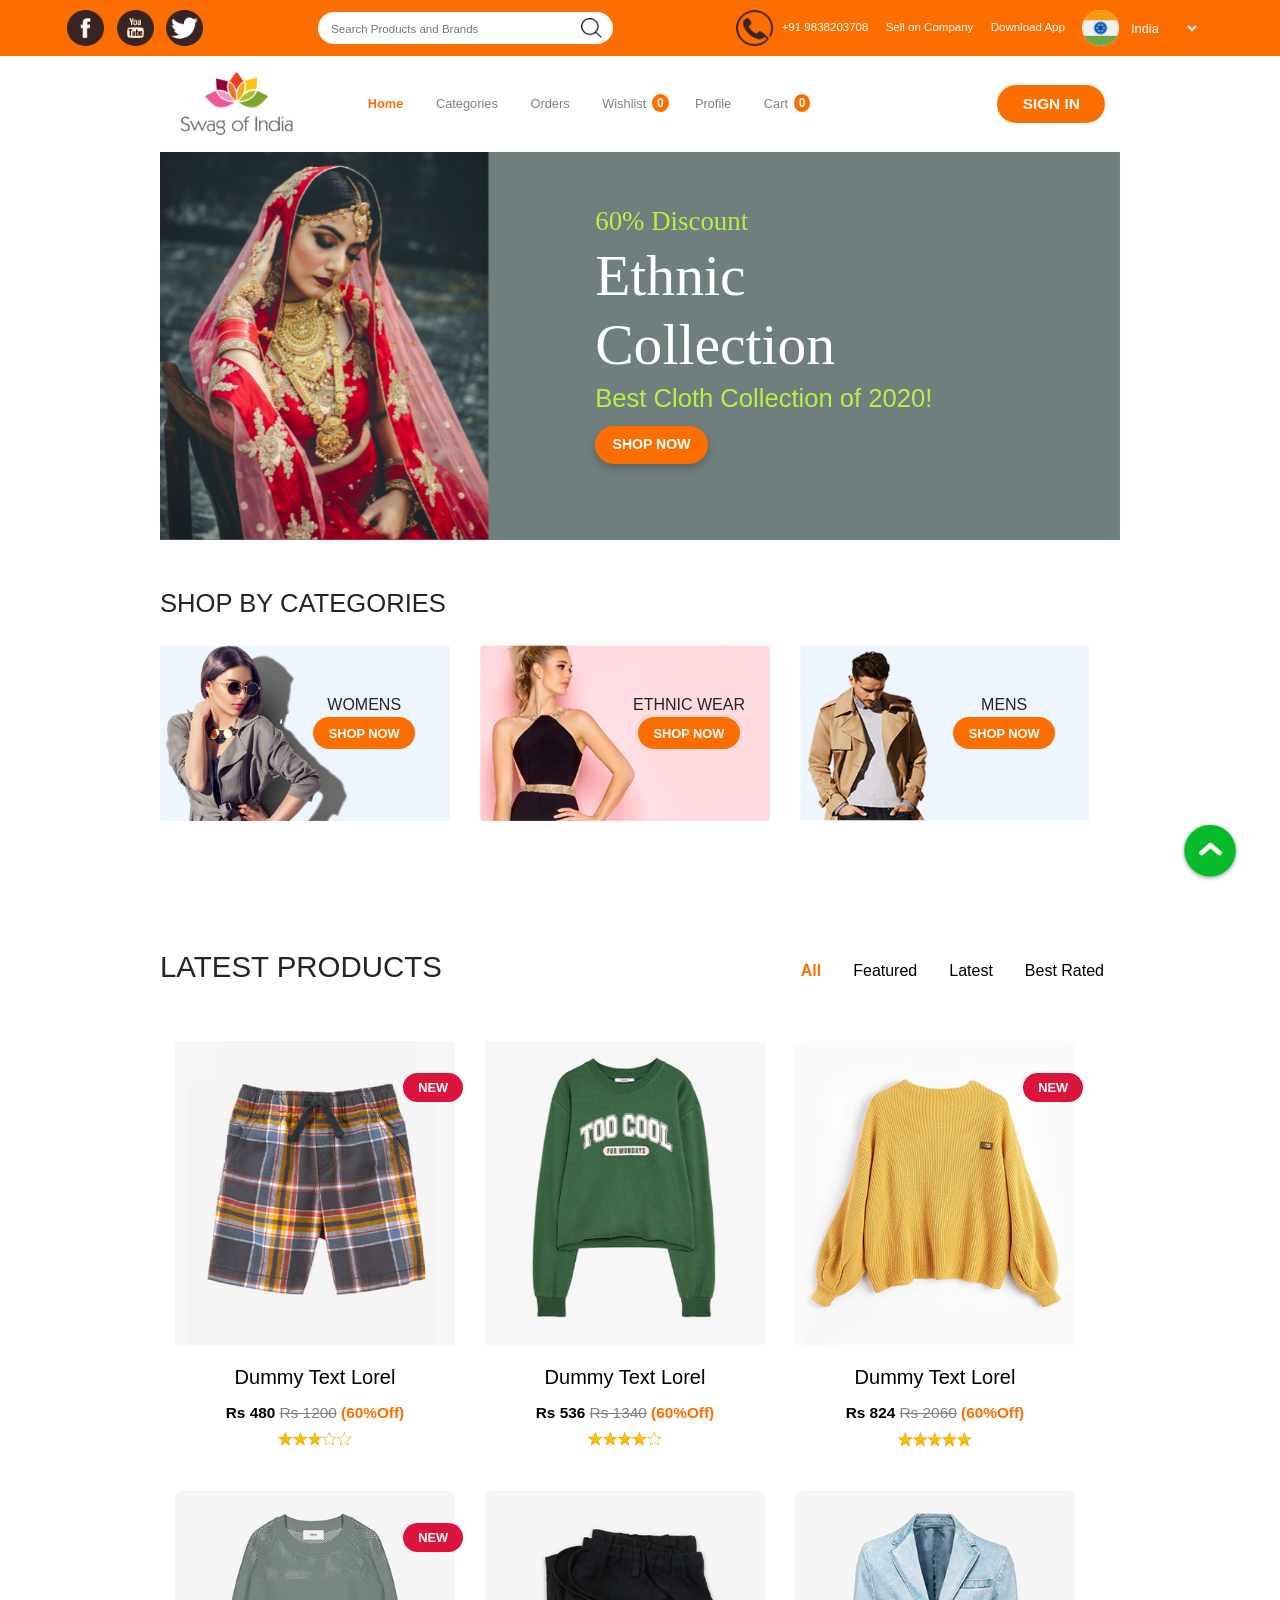
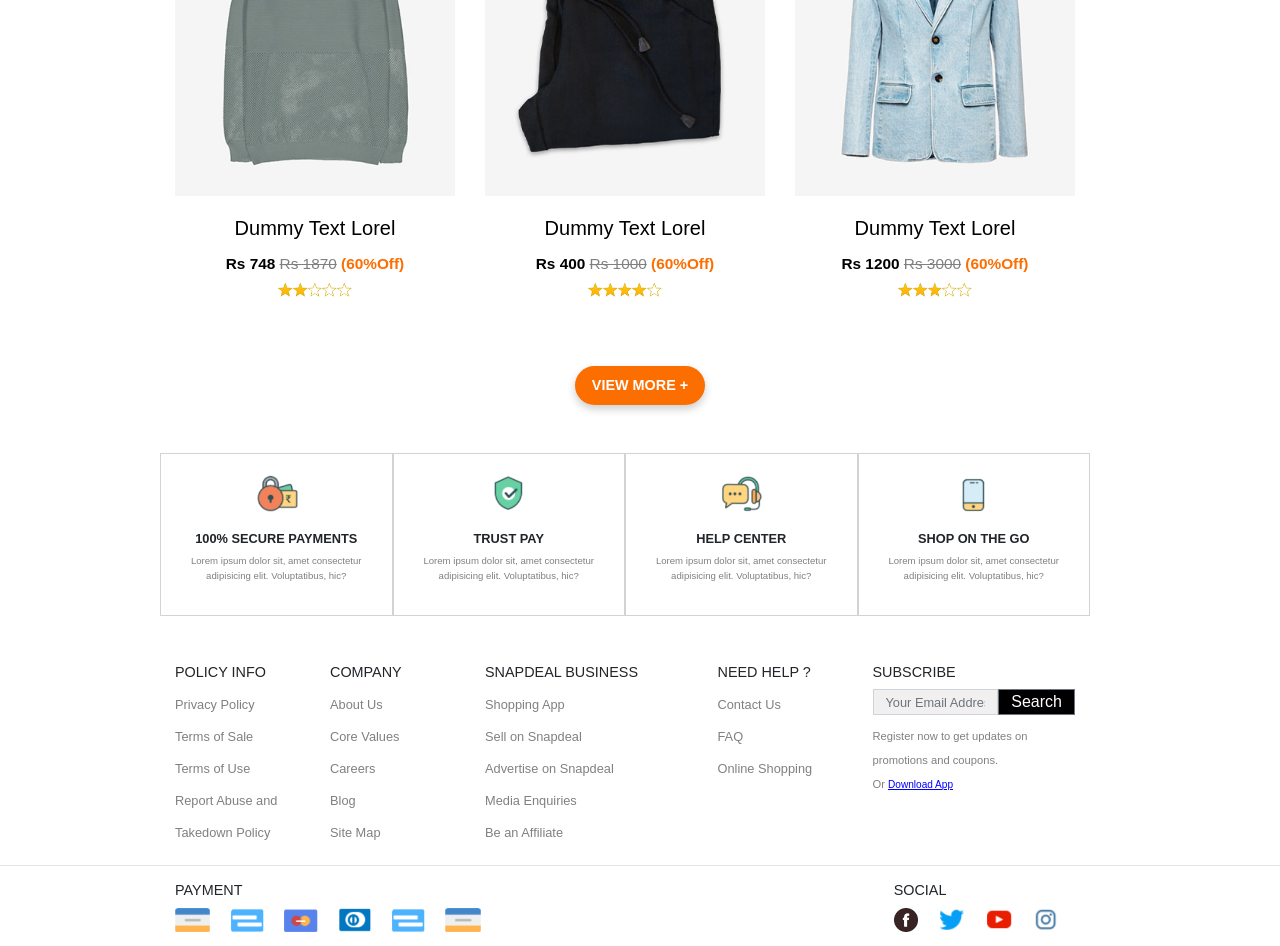
==== commit 95f36fa4: "Update index.html" ====
--- a/index.html
+++ b/index.html
@@ -227,7 +227,7 @@
                         <p>60% Discount</p>
                         <h2>Ethnic<br>Collection</h2>
                         <p>Best Cloth Collection of 2020!</p>
-                        <button onclick="location.href='product-list.html';">SHOP NOW</button>
+                        <button onclick="location.href='Product-list.html';">SHOP NOW</button>
                     </div>
                 </div>
             </div>
@@ -247,21 +247,21 @@
                     <img src="Images/cat1.png" alt="womens wear" role="img" aria-label="categories image1">
                     <div class="text-box text-box1" role="textbox" aria-label='textbox3'>
                         <h2>WOMENS</h2>
-                        <button onclick="location.href='product-list.html';">SHOP NOW</button>
+                        <button onclick="location.href='Product-list.html';">SHOP NOW</button>
                     </div>
                 </div>
                 <div class="col col-xl-4 col-lg-4 col-md-6 col-sm-6 col-xs-12">
                     <img src="Images/cat2.png" alt="ethnic wear" role="img" aria-label="categories image2">
                     <div class="text-box text-box2" role="textbox" aria-label='textbox2'>
                         <h2>ETHNIC WEAR</h2>
-                        <button onclick="location.href='product-list.html';">SHOP NOW</button>
+                        <button onclick="location.href='Product-list.html';">SHOP NOW</button>
                     </div>
                 </div>
                 <div class="col col-xl-4 col-lg-4 col-md-6 col-sm-6 col-xs-12 mt-lg-0 mt-md-4 mt-sm-4 mt-xs-0">
                     <img src="Images/cat3.png" alt="mens" role="img" aria-label="categories image3">
                     <div class="text-box text-box3" role="textbox" aria-label='textbox3'>
                         <h2>MENS</h2>
-                        <button onclick="location.href='product-list.html';">SHOP NOW</button>
+                        <button onclick="location.href='Product-list.html';">SHOP NOW</button>
                     </div>
                 </div>
             </div>
@@ -1135,4 +1135,4 @@
         }
     </script>
 </body>
-</html>+</html>
--- a/css/style.css
+++ b/css/style.css
@@ -615,7 +615,7 @@
 
 .modal-footer span:first-child {
     font-weight: bold;
-    font-size: 0.8em;
+    font-size: 0.7em;
     margin-bottom: 2em;
 
 }
@@ -7916,4 +7916,4 @@
     .billing-section p {
         font-size: 0.8em;
     }
-}+}
